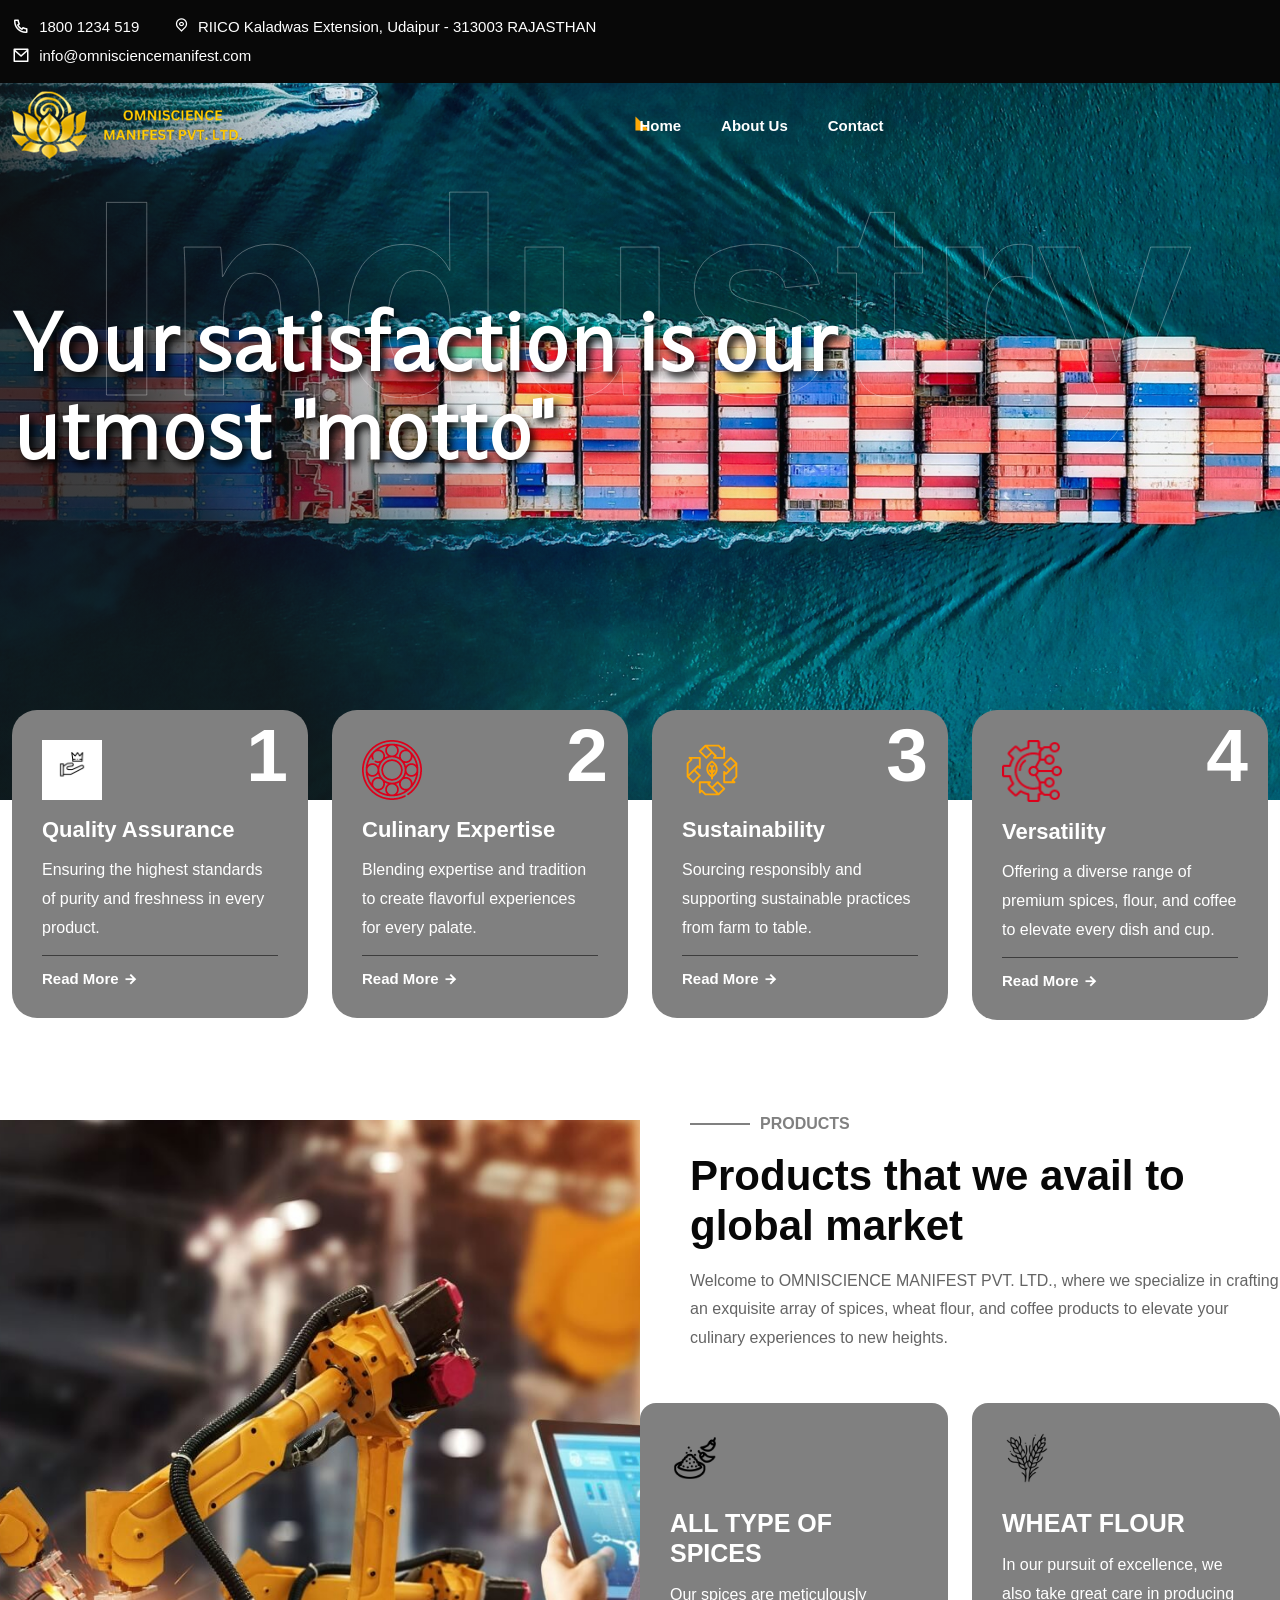
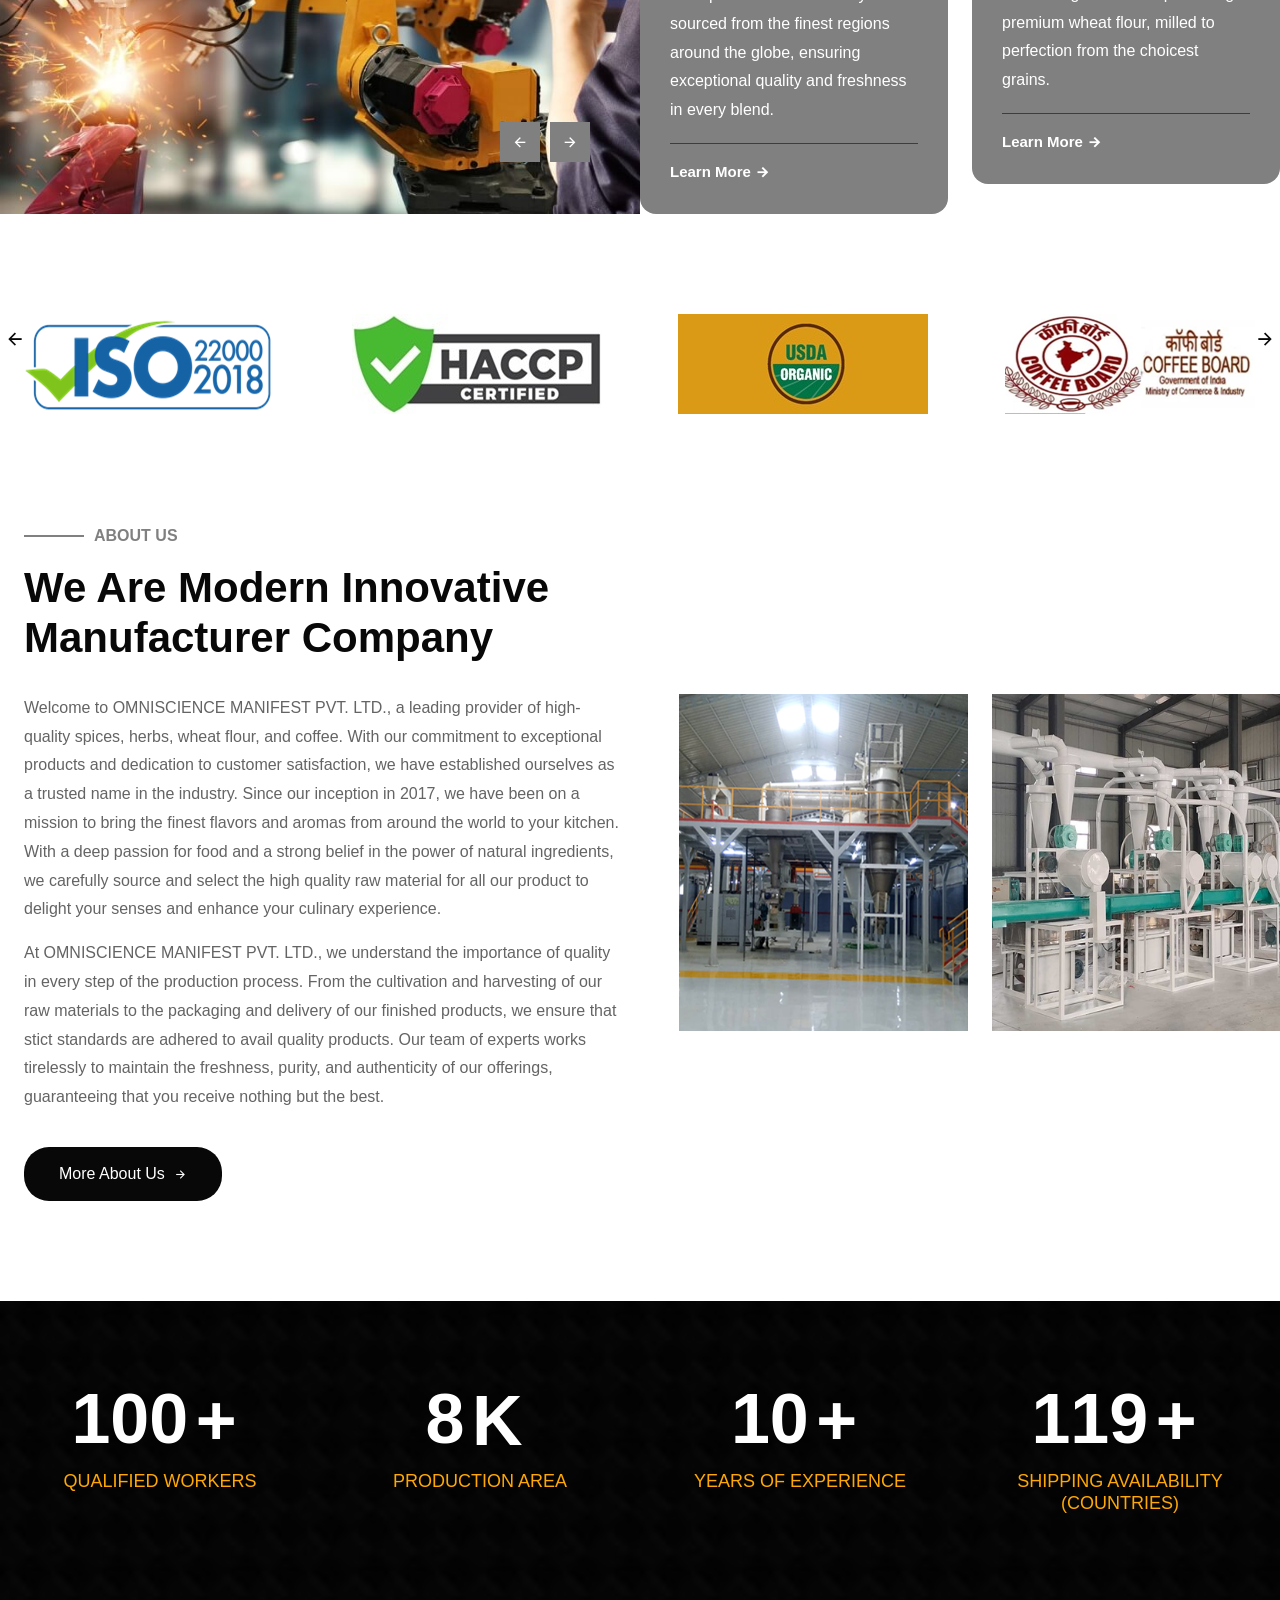
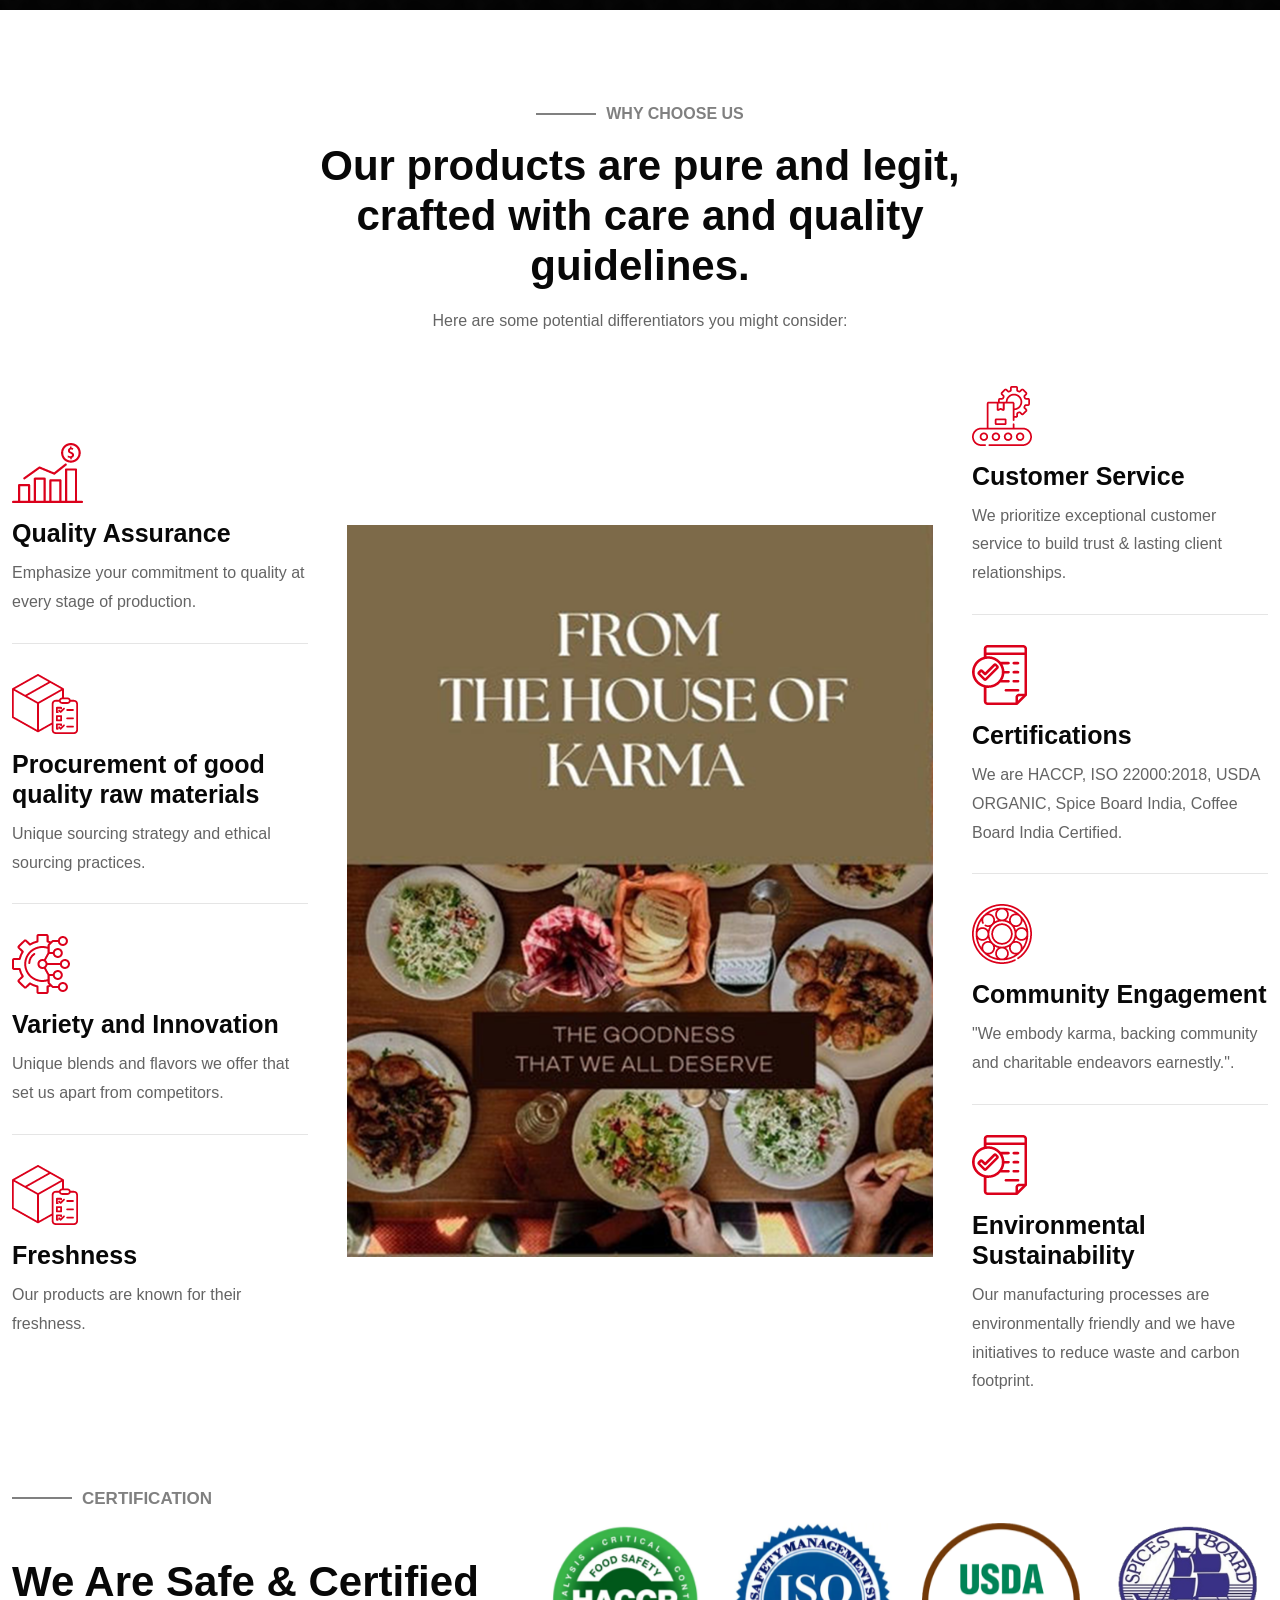
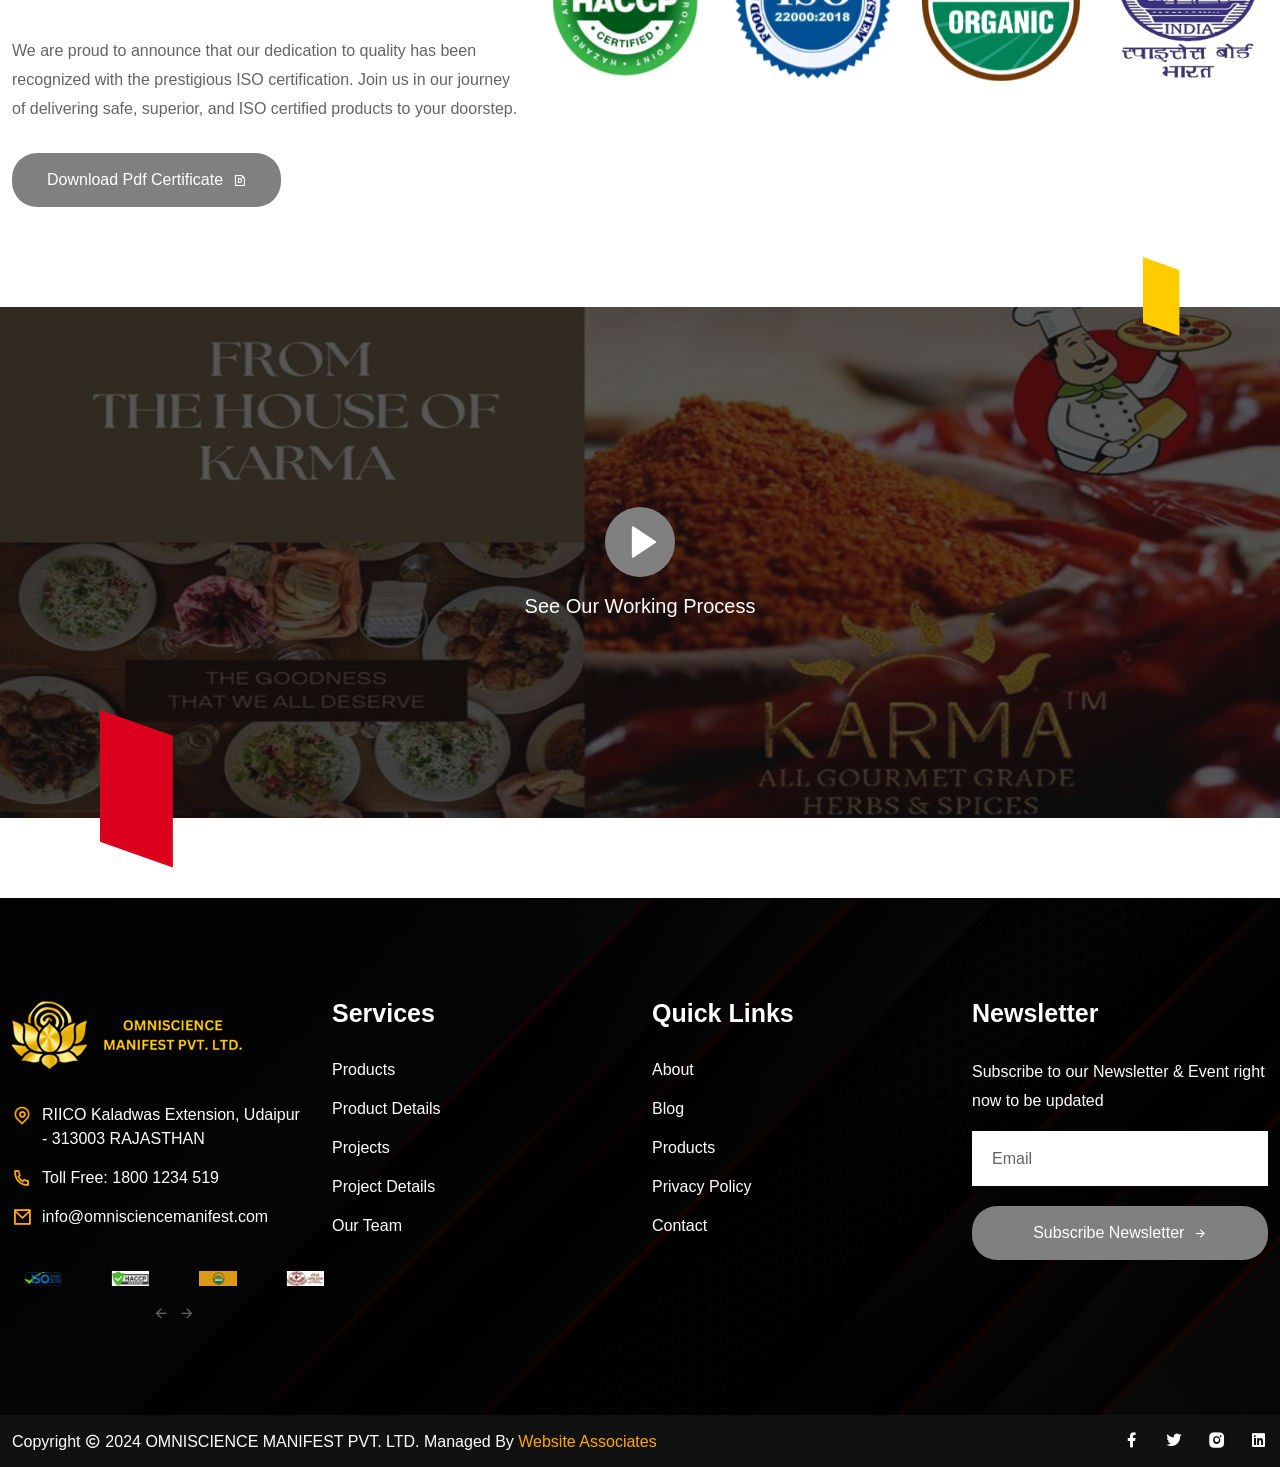
==== index.html @ e071146e "v" ====
<!doctype html>
<html lang="zxx">
    <head>
		<!-- Required meta tags -->
		<meta charset="utf-8">
		<meta name="viewport" content="width=device-width, initial-scale=1, shrink-to-fit=no">

		<!-- Bootstrap Min CSS --> 
		<link rel="stylesheet" href="assets/css/bootstrap.min.css">
		<!-- Owl Theme Default Min CSS --> 
		<link rel="stylesheet" href="assets/css/owl.theme.default.min.css">
		<!-- Owl Carousel Min CSS --> 
		<link rel="stylesheet" href="assets/css/owl.carousel.min.css">
		<!-- Remixicon CSS --> 
		<link rel="stylesheet" href="assets/css/remixicon.css">
		<!-- Flaticon CSS --> 
		<link rel="stylesheet" href="assets/css/flaticon.css">
		<!-- Meanmenu Min CSS -->
		<link rel="stylesheet" href="assets/css/meanmenu.min.css">
		<!-- Animate Min CSS --> 
		<link rel="stylesheet" href="assets/css/animate.min.css">
		<!-- Magnific Popup Min CSS --> 
		<link rel="stylesheet" href="assets/css/magnific-popup.min.css">
		<!-- Odometer Min CSS-->
		<link rel="stylesheet" href="assets/css/odometer.min.css">
		<!-- Navbar CSS-->
		<link rel="stylesheet" href="assets/css/navbar.css">
		<!-- Style CSS -->
		<link rel="stylesheet" href="assets/css/style.css">
		<!-- Responsive CSS -->
		<link rel="stylesheet" href="assets/css/responsive.css">
		
		<!-- Favicon -->
		<link rel="icon" type="image/png" href="assets/images/favicon.png">
		<!-- Title -->
		<title>OMNISCIENCE MANIFEST PVT. LTD.</title>
    </head>

    <body>
		<!-- Start Preloader Area -->
		<div class="preloader">
			<div class="lds-ripple">
				<div class="pl-flip-1 pl-flip-2"></div>
			</div>
		</div>
		<!-- End Preloader Area -->

		<!-- Start Header Area -->
		<header class="header-area header-style-three">
			<!-- Start Top Header Area -->
			<div class="top-header-area">
				<div class="container-fluid">
					<div class="row">
						<div class="col-lg-8">
							<ul>
								<li>
									<a href="tel:1800 1234 519">
										<i class="ri-phone-line"></i>
										1800 1234 519
									</a>
								</li>
								<li>
									<i class="ri-map-pin-line"></i>
									RIICO Kaladwas Extension, Udaipur - 313003 RAJASTHAN
								</li>
								<li>
									<a href="mailto:info@omnisciencemanifest.com">
										<i class="ri-mail-line"></i>
										info@omnisciencemanifest.com
									</a>
								</li>
								
							</ul>
						</div>

						
					</div>
				</div>
			</div>
			<!-- Start Top Header Area -->

			<!-- Start Navbar Area -->
			<div class="navbar-area navbar-area-style-three">
				<div class="mobile-responsive-nav">
					<div class="container">
						<div class="mobile-responsive-menu">
							<div class="logo">
								<a href="index.html">
									<img src="assets/images/logo.png" alt="logo">
								</a>
							</div>
						</div>
					</div>
				</div>

				<div class="desktop-nav">
					<div class="container-fluid">
						<nav class="navbar navbar-expand-md navbar-light">
							<a class="navbar-brand" href="index.html">
								<img src="assets/images/logo.png" alt="logo">
							</a>

							<div class="collapse navbar-collapse mean-menu" id="navbarSupportedContent">
								<ul class="navbar-nav m-auto">
									<li class="nav-item">
										<a href="#" class="nav-link active"> Home </a>
									</li>

									<li class="nav-item">
										<a href="#" class="nav-link">About Us</a>
									</li>									
									
									<li class="nav-item">
										<a href="#" class="nav-link">Contact</a>
									</li>
								</ul>

							</div>
						</nav>
					</div>
				</div>

				<div class="others-option-for-responsive">
					<div class="container">
						<div class="dot-menu">
							<div class="inner">
								<div class="circle circle-one"></div>
								<div class="circle circle-two"></div>
								<div class="circle circle-three"></div>
							</div>
						</div>
						
						
					</div>
				</div>
			</div>
			<!-- End navbar Area -->
		</header>
		<!-- End Header Area -->

		<!-- Start Banner Area -->
		<section class="banner-area">
			<div class="d-table">
				<div class="d-table-cell">
					<div class="container">
						<div class="banner-slider-content">
							<h1>Your satisfaction is our utmost <strong>"motto"</strong>   </h1>
							<!-- <h1>YOUR SATISFACTION IS OUR UTMOST MOTO. </h1> -->

							
						</div>
					</div>
				</div>
			</div>

			<h1 class="border-text">Industry</h1>
		</section>
		<!-- End Banner Area -->

		<!-- End Fetcher Services Area -->
		<section class="fetcher-services-area">
			<div class="container">
				<div class="row">
					<div class="col-lg-3 col-sm-6">
						<div class="single-fetcher-services">
							<img src="assets/images/icon/Untitled design.png" width="60px" alt="Image">

							<h3>
								<a href="#">
									Quality Assurance
								</a>
							</h3>

							<p>Ensuring the highest standards of purity and freshness in every product.</p>

							<a href="#" class="read-more">
								Read More
								<i class="ri-arrow-right-line"></i>
							</a>

							<span>1</span>
						</div>
					</div>

					<div class="col-lg-3 col-sm-6">
						<div class="single-fetcher-services">
							<img src="assets/images/icon/icon-10.png" alt="Image">

							<h3>
								<a href="#">
									Culinary Expertise
								</a>
							</h3>

							<p>Blending expertise and tradition to create flavorful experiences for every palate.
							</p>

							<a href="#" class="read-more">
								Read More
								<i class="ri-arrow-right-line"></i>
							</a>

							<span>2</span>
						</div>
					</div>

					<div class="col-lg-3 col-sm-6">
						<div class="single-fetcher-services">
							<img src="assets/images/icon/sustainability.svg" width="60px"
							alt="Image">

							<h3>
								<a href="#">
									Sustainability 
								</a>
							</h3>

							<p>Sourcing responsibly and supporting sustainable practices from farm to table.
							</p>

							<a href="#" class="read-more">
								Read More
								<i class="ri-arrow-right-line"></i>
							</a>

							<span>3</span>
						</div>
					</div>

					<div class="col-lg-3 col-sm-6">
						<div class="single-fetcher-services">
							<img src="assets/images/icon/icon-7.png" width="60px" alt="Image">

							<h3>
								<a href="#">
									Versatility
								</a>
							</h3>

							<p>Offering a diverse range of premium spices, flour, and coffee to elevate every dish and cup.</p>

							<a href="#" class="read-more">
								Read More
								<i class="ri-arrow-right-line"></i>
							</a>

							<span>4</span>
						</div>
					</div>
				</div>
			</div>
		</section>
		<!-- End Fetcher Services Area -->

		<!-- Start Services Area -->
		<section class="services-area style-two pt-70">
			<div class="container-fluid p-0">
				<div class="row justify-content-end">
					<div class="col-lg-6 pr-0">
						<div class="services-bg"></div>
					</div>

					<div class="col-lg-6 pl-0">
						<div class="section-title white-title">
							<span class="top-title">PRODUCTS</span>
							<h2>Products that we avail to global market</h2>
							<p>Welcome to OMNISCIENCE MANIFEST PVT. LTD., where we specialize in crafting an exquisite array of spices, wheat flour, and coffee products to elevate your culinary experiences to new heights.</p>
						</div>
		
						<div class="services-slider-two owl-carousel owl-theme">
							<div class="single-services-card style-two">
								<h3>
									<img src="assets/images/icon/v3.png" alt="Image">
									<a href="#">ALL TYPE OF SPICES</a>
								</h3>
							
								<p>Our spices are meticulously sourced from the finest regions around the globe, ensuring exceptional quality and freshness in every blend. 
								</p>
		
								<a href="#" class="read-more">
									Learn More
									<i class="ri-arrow-right-line"></i>
								</a>
							</div>
		
							<div class="single-services-card style-two">
								<h3>
									<img src="assets/images/icon/v2.png"    alt="Image">
									<a href="#">WHEAT FLOUR</a>
								</h3>
								<p>In our pursuit of excellence, we also take great care in producing premium wheat flour, milled to perfection from the choicest grains.</p>
		
								<a href="#" class="read-more">
									Learn More
									<i class="ri-arrow-right-line"></i>
								</a>
							</div>
		
							<div class="single-services-card style-two">
								<h3>
									<img src="assets/images/icon/v1.png" alt="Image">
									<a href="">COFFEE</a>
								</h3>

								<p>We're passionate about delivering a truly exceptional brew. Our beans are sourced from sustainable farms and meticulously roasted to unlock their full potential
								</p>
		
								<a href="" class="read-more">
									Learn More
									<i class="ri-arrow-right-line"></i>
								</a>
							</div>
						</div>
					</div>
				</div>
			</div>
		</section>
		<!-- End Services Area -->

		<!-- Start Partner Area -->
		<div class="partner-area pt-100">
			<div class="container">
				<div class="row">
					<div class="partner-slider owl-carousel owl-theme">
						<div class="partner-item">
							<img src="assets/images/partner/partner-1.png" alt="Image">
							<!-- <img src="assets/images/partner/partner-color-1.png" class="partner-color" alt=""> -->
						</div>
						<div class="partner-item">
							<img src="assets/images/partner/partner-2.png" alt="Image">
							<!-- <img src="assets/images/partner/partner-color-2.png" class="partner-color" alt=""> -->
						</div>
						<div class="partner-item">
							<img src="assets/images/partner/partner-3.png" alt="Image">
							<!-- <img src="assets/images/partner/partner-color-3.png" class="partner-color" alt=""> -->
						</div>
						<div class="partner-item">
							<img src="assets/images/partner/partner-4.png" alt="Image">
							<!-- <img src="assets/images/partner/partner-color-4.png" class="partner-color" alt=""> -->
						</div>
						<div class="partner-item">
							<img src="assets/images/partner/partner-5.png" alt="Image">
							<!-- <img src="assets/images/partner/partner-color-2.png" class="partner-color" alt=""> -->
						</div>
					</div>
				</div>
			</div>
		</div>
		<!-- End Partner Area -->

		<!-- Start About Area -->
		<section class="about-area about-area-style-two pt-100 pb-100">
			<div class="container-fluid p-0">
				<div class="row align-items-center">
					<div class="col-lg-6">
						<div class="about-content pr-15">
							<span class="top-title">ABOUT US</span>
							<h2>We Are Modern Innovative Manufacturer Company</h2>

							<p>Welcome to OMNISCIENCE MANIFEST PVT. LTD., a leading provider of high-quality spices, herbs, wheat flour, and coffee. With our commitment to exceptional products and dedication to customer satisfaction, we have established ourselves as a trusted name in the industry. Since our inception in 2017, we have been on a mission to bring the finest flavors and aromas from around the world to your kitchen. With a deep passion for food and a strong belief in the power of natural ingredients, we carefully source and select the high quality raw material for all our product to delight your senses and enhance your culinary experience. </p>
							<p>At OMNISCIENCE MANIFEST PVT. LTD., we understand the importance of quality in every step of the production process. From the cultivation and harvesting of our raw materials to the packaging and delivery of our finished products, we ensure that stict standards are adhered to avail quality products. Our team of experts works tirelessly to maintain the freshness, purity, and authenticity of our offerings, guaranteeing that you receive nothing but the best.
							</p>

							<a href="#" class="default-btn black-btn">
								More About Us
								<i class="ri-arrow-right-line"></i>
							</a>
						</div>
					</div>

					<div class="col-lg-6">
						<div class="about-img mb-0 pl-15">
							<div class="row">
								<div class="col-lg-6 col-sm-6">
									<div class="about-img-2">
										<img src="assets/images/about-img-2.jpg" alt="Image">
									</div>
								</div>

								<div class="col-lg-6 col-sm-6">
									<div class="about-img-3">
										<img src="assets/images/p1.1.jpg" alt="Image">
									</div>
								</div>
							</div>
						</div>
					</div>
				</div>
			</div>
		</section>
		<!-- End About Area -->

		<!-- Start Counter Area -->
		<section class="counter-area pt-100 pb-70">
			<div class="container">
				<div class="row">
					<div class="col-lg-3 col-sm-6">
						<div class="single-counter">
							<div class="count-title">
								<i class="flaticon-address"></i>
								<h2>
									<span class="odometer" data-count="100">00</span> 
									<span class="target">+</span>
								</h2>
								<h4>QUALIFIED WORKERS</h4>
							</div>
						</div>
					</div>

					<div class="col-lg-3 col-sm-6">
						<div class="single-counter">
							<div class="count-title">
								<i class="flaticon-consulting"></i>
								<h2>
									<span class="odometer" data-count="8">00</span> 
									<span class="target">K</span>
								</h2>
								<h4>PRODUCTION AREA</h4>
							</div>
						</div>
					</div>

					<div class="col-lg-3 col-sm-6">
						<div class="single-counter">
							<div class="count-title">
								<i class="flaticon-project"></i>
								<h2>
									<span class="odometer" data-count="10">00</span> 
									<span class="target">+</span>
								</h2>
								<h4>YEARS OF EXPERIENCE</h4>
							</div>
						</div>
					</div>

					<div class="col-lg-3 col-sm-6">
						<div class="single-counter">
							<div class="count-title">
								<i class="flaticon-quality"></i>
								<h2>
									<span class="odometer" data-count="119">00</span> 
									<span class="target">+</span>
								</h2>
								<h4>SHIPPING AVAILABILITY (COUNTRIES)</h4>
							</div>
						</div>
					</div>
				</div>
			</div>
		</section>
		<!-- End Counter Area -->
		
		<!-- Start Why Choose Area -->
		<section class="why-choose-area pt-100">
			<div class="container">
				<div class="section-title">
					<span class="top-title">WHY CHOOSE US</span>
					<h2>Our products are pure and legit, crafted with care and quality guidelines.</h2>
					<p>Here are some potential differentiators you might consider: </p>
				</div>
				<div class="row align-items-center">
					<div class="col-lg-3">
						<div class="single-choose-us">
							<img src="assets/images/icon/icon-5.png" alt="Image">
							<h3>Quality Assurance</h3>
							<p>Emphasize your commitment to quality at every stage of production.</p>
						</div>

						<div class="single-choose-us">
							<img src="assets/images/icon/icon-6.png" alt="Image">
							<h3>Procurement of good quality raw materials</h3>
							<p>Unique sourcing strategy and ethical sourcing practices.</p>
						</div>

						<div class="single-choose-us">
							<img src="assets/images/icon/icon-7.png" alt="Image">
							<h3>Variety and Innovation</h3>
							<p>Unique blends and flavors we offer that set us apart from competitors. </p>
						</div>

						<div class="single-choose-us">
							<img src="assets/images/icon/icon-6.png" alt="Image">
							<h3>Freshness</h3>
							<p>Our products are known for their freshness.</p>
						</div>
					</div>

					<div class="col-lg-6">
						<div class="choose-img pr-15 pl-15">
							<img src="assets/images/choose-us-img.png" alt="Image">
						</div>
					</div>

					<div class="col-lg-3">
						<div class="single-choose-us">
							<img src="assets/images/icon/icon-8.png" alt="Image">
							<h3>Customer Service</h3>
							<p>We prioritize exceptional customer service to build trust & lasting client relationships.</p>
						</div>

						<div class="single-choose-us">
							<img src="assets/images/icon/icon-9.png" alt="Image">
							<h3>Certifications</h3>
							<p>We are HACCP, ISO 22000:2018, USDA ORGANIC, Spice Board India, Coffee Board India Certified.</p>
						</div>

						<div class="single-choose-us">
							<img src="assets/images/icon/icon-10.png" alt="Image">
							<h3>Community Engagement</h3>
							<p>"We embody karma, backing community and charitable endeavors earnestly.".</p>
						</div>
						
						<div class="single-choose-us">
							<img src="assets/images/icon/icon-9.png" alt="Image">
							<h3>Environmental Sustainability</h3>
							<p>Our manufacturing processes are environmentally friendly and we have initiatives to reduce waste and carbon footprint.</p>
						</div>
					</div>
				</div>
			</div>
		</section>
		<!-- End Why Choose Area -->

		<!-- Start Latest Project Slider Area -->
		
		<!-- End Latest Project Slider Area -->

		<!-- Start Certified Area -->
		<section class="certified-area pb-100">
			<div class="container">
				<div class="row align-items-center">
					<div class="col-lg-5">
						<div class="certified-content">
							<span class="top-title">CERTIFICATION</span>
							<h2>We Are Safe & Certified</h2>
							<p>We are proud to announce that our dedication to quality has been recognized with the prestigious ISO certification. Join us in our journey of delivering safe, superior, and ISO certified products to your doorstep. </p>

							<button class="default-btn">
								Download Pdf Certificate
								<i class="ri-file-pdf-line"></i>
							</button>
						</div>
					</div>
					<div class="col-lg-7">
						<div class="certified-slider owl-carousel owl-theme">
							<div class="certified-item">
								<img src="assets/images/certified/certified-1.png" alt="Image">
							</div>
							<div class="certified-item">
								<img src="assets/images/certified/certified-2.png" alt="Image">
							</div>
							<div class="certified-item">
								<img src="assets/images/certified/certified-3.png" alt="Image">
							</div>
							<div class="certified-item">
								<img src="assets/images/certified/certified-4.png" alt="Image">
							</div>
							<div class="certified-item">
								<img src="assets/images/certified/certified-5.png" alt="Image">
							</div>
						</div>
					</div>
				</div>
			</div>
		</section>
		<!-- End Certified Area -->

		<!-- Start Video Area -->
		<section class="video-area-two">
			<div class="video-bg">
				<div class="container">
					<div class="video-play">
						<a href="./assets/Omniscience_video.mp4" class="popup-youtube">
							<i class="ri-play-fill"></i>
						</a>
						<h3>See Our Working Process</h3>
					</div>

					<div class="video-shape-1">
						<img src="assets/images/video-shape-1.png" alt="Image">
					</div>
					<div class="video-shape-2">
						<img src="assets/images/video-shape-2.png" alt="Image">
					</div>
				</div>
			</div>
		</section>
		<!-- End Video Area -->

		<!-- Start testimonial Area -->
		

		<!-- End Latest News Area -->

		<!-- Start Footer Area -->
		<div class="footer-area pt-100 pb-70">
			<div class="container">
				<div class="row justify-content-center">
					<div class="col-lg-3 col-sm-6">
						<div class="single-footer-widget">
							<a href="index.html">
								<img src="assets/images/logo.png" alt="Image">
							</a>

							<ul class="address-link">
								<li>
									<i class="ri-map-pin-line"></i>
									RIICO Kaladwas Extension, Udaipur - 313003 RAJASTHAN
								</li>
								<li>
									<i class="ri-phone-line"></i>
									<a href="tel:+91 - 18001234519">Toll Free: 1800 1234 519</a>
								</li>
								<li>
									<i class="ri-mail-line"></i>
									<a href="mailto:info@omnisciencemanifest.com">info@omnisciencemanifest.com</a>
								</li>

							</ul>
						</div>


						<div class="c">
						<div class="con">
							<div class="row">
								<div class="partner-slider owl-carousel owl-theme">
									<div class="partner-item">
										<img src="assets/images/partner/partner-1.png" alt="Image">
										<!-- <img src="assets/images/partner/partner-color-1.png" class="partner-color" alt=""> -->
									</div>
									<div class="partner-item">
										<img src="assets/images/partner/partner-2.png" alt="Image">
										<!-- <img src="assets/images/partner/partner-color-2.png" class="partner-color" alt=""> -->
									</div>
									<div class="partner-item">
										<img src="assets/images/partner/partner-3.png" alt="Image">
										<!-- <img src="assets/images/partner/partner-color-3.png" class="partner-color" alt=""> -->
									</div>
									<div class="partner-item">
										<img src="assets/images/partner/partner-4.png" alt="Image">
										<!-- <img src="assets/images/partner/partner-color-4.png" class="partner-color" alt=""> -->
									</div>
									<div class="partner-item">
										<img src="assets/images/partner/partner-5.png" alt="Image">
										<!-- <img src="assets/images/partner/partner-color-2.png" class="partner-color" alt=""> -->
									</div>
								</div>
							</div>
						</div>
					</div>
	
					</div>

					<div class="col-lg-3 col-sm-6">
						<div class="single-footer-widget">
							<h3>Services</h3>

							<ul class="import-link">
								<li>
									<a href="#">
										Products
									</a>
								</li>
								<li>
									<a href="#">
										Product Details
									</a>
								</li>
								<li>
									<a href="#">
										Projects
									</a>
								</li>
								<li>
									<a href="#">
										Project Details
									</a>
								</li>
								<li>
									<a href="#">
										Our Team
									</a>
								</li>
							</ul>
						</div>
					</div>

					<div class="col-lg-3 col-sm-6">
						<div class="single-footer-widget">
							<h3>Quick Links</h3>

							<ul class="import-link">
								<li>
									<a href="#">
										About
									</a>
								</li>
								<li>
									<a href="#">
										Blog
									</a>
								</li>
								<li>
									<a href="#">
										Products
									</a>
								</li>
								<li>
									<a href="#">
										Privacy Policy
									</a>
								</li>
								<li>
									<a href="#">
										Contact
									</a>
								</li>
							</ul>
					

						</div>
					</div>

					<div class="col-lg-3 col-sm-6">
						<div class="single-footer-widget">
							<h3>Newsletter</h3>
							<p>Subscribe to our Newsletter & Event right now to be updated</p>

							<form class="newsletter-form" data-toggle="validator">
								<input type="email" class="form-control" placeholder="Email" name="EMAIL" required autocomplete="off">
								<button class="default-btn" type="submit">
									Subscribe Newsletter
									<i class="ri-arrow-right-line"></i>
								</button>

								<div id="validator-newsletter" class="form-result"></div>
								
							</form>
						</div>
					</div>
					

				</div>
			</div>
		</div>
		<!-- End Footer Area -->

		<!-- Start Copy Right Area -->
		<div class="copy-right-area">
			<div class="container">
				<div class="row align-items-center">
					<div class="col-lg-8">
						<p class="copyright">
							Copyright <i class="ri-copyright-line"></i> 2024 OMNISCIENCE MANIFEST PVT. LTD. Managed By 
							<a href="#" target="_blank">Website Associates</a>
						</p>
					</div>

					<div class="col-lg-4">
						<ul class="copy-right-icon">
							<li>
								<a href="#" target="_blank">
									<i class="ri-facebook-fill"></i>
								</a>
							</li>
							<li>
								<a href="#" target="_blank">
									<i class="ri-twitter-fill"></i>
								</a>
							</li>
							<li>
								<a href="#" target="_blank">
									<i class="ri-instagram-fill"></i>
								</a>
							</li>
							<li>
								<a href="#" target="_blank">
									<i class="ri-linkedin-box-fill"></i>
								</a>
							</li>
						</ul>
					</div>
				</div>
			</div>
		</div>
		<!-- End Copy Right Area -->
		
		<!-- Start Go Top Area -->
		<div class="go-top">
			<i class="ri-arrow-up-s-fill"></i>
			<i class="ri-arrow-up-s-fill"></i>
		</div>
		<!-- End Go Top Area -->

        <!-- Jquery Min JS -->
        <script src="assets/js/jquery.min.js"></script> 
        <!-- Bootstrap Bundle Min JS -->
        <script src="assets/js/bootstrap.bundle.min.js"></script>
        <!-- Meanmenu Min JS -->
		<script src="assets/js/meanmenu.min.js"></script>
		<!-- Owl Carousel Min JS -->
		<script src="assets/js/owl.carousel.min.js"></script>
		<!-- Wow Min JS -->
        <script src="assets/js/wow.min.js"></script>
		<!-- Magnific Popup Min JS -->
        <script src="assets/js/magnific-popup.min.js"></script>
		<!-- Appear Min JS --> 
        <script src="assets/js/appear.min.js"></script>
		<!-- Odometer Min JS --> 
		<script src="assets/js/odometer.min.js"></script>
		<!-- Form Validator Min JS -->
		<script src="assets/js/form-validator.min.js"></script>
		<!-- Contact JS -->
		<script src="assets/js/contact-form-script.js"></script>
		<!-- Ajaxchimp Min JS -->
		<script src="assets/js/ajaxchimp.min.js"></script>
        <!-- Custom JS -->
		<script src="assets/js/custom.js"></script>
    </body>
</html>
---- assets/css/flaticon.css ----
@font-face {
    font-family: "flaticon";
    src: url("../../assets/fonts/flaticon.ttf?d50691f911d562e5e4cba1227f052cbf") format("truetype"),
url("../../assets/fonts/flaticon.woff?d50691f911d562e5e4cba1227f052cbf") format("woff"),
url("../../assets/fonts/flaticon.woff2?d50691f911d562e5e4cba1227f052cbf") format("woff2"),
url("../../assets/fonts/flaticon.eot?d50691f911d562e5e4cba1227f052cbf#iefix") format("embedded-opentype"),
url("../../assets/fonts/flaticon.svg?d50691f911d562e5e4cba1227f052cbf#flaticon") format("svg");
}

i[class^="flaticon-"]:before, i[class*=" flaticon-"]:before {
    font-family: flaticon !important;
    font-style: normal;
    font-weight: normal !important;
    font-variant: normal;
    text-transform: none;
    line-height: 1;
    -webkit-font-smoothing: antialiased;
    -moz-osx-font-smoothing: grayscale;
}

.flaticon-maintenance:before {
    content: "\f101";
}
.flaticon-hand-saw:before {
    content: "\f102";
}
.flaticon-varnish:before {
    content: "\f103";
}
.flaticon-electrician:before {
    content: "\f104";
}
.flaticon-plumber:before {
    content: "\f105";
}
.flaticon-straight-quotes:before {
    content: "\f106";
}
.flaticon-fast-time:before {
    content: "\f107";
}
.flaticon-reliability:before {
    content: "\f108";
}
.flaticon-loyalty:before {
    content: "\f109";
}
.flaticon-transparency:before {
    content: "\f10a";
}
---- assets/css/navbar.css ----
/*
Header Area Style
======================================================*/
.header-area {
  position: fixed;
  top: 0;
  left: 0;
  right: 0;
  width: 100%;
  z-index: 999;
}

.header-area.header-style-two {
  position: initial;
}

.header-area.header-style-two .top-header-area {
  background-color: var(--heading-color) ;
  /* background-color: red; */
}

.header-area.header-style-two .top-header-area ul {
  float: initial;
}

.header-area.header-style-two .top-header-area ul.float-right {
  float: right;
}

.header-area.header-style-three .top-header-area {
  background-color: var(--heading-color);
}

.header-area.header-style-three .top-header-area ul {
  float: initial;
}

.header-area.header-style-three .top-header-area ul.float-right {
  float: right;
}

.header-area .navbar-shape {
  position: absolute;
  top: 0;
  left: 0;
  max-width: 270px;
  z-index: 2;
}

.header-area .navbar-shape-2 {
  position: absolute;
  top: 0;
  left: 0;
  max-width: 310px;
  z-index: -2;
}

.top-header-area {
  background-color: transparent;
  padding-top: 10px;
  padding-bottom: 15px;
}

.top-header-area .container-fluid {
  max-width: 1720px;
  margin: auto;
}

.top-header-area ul {
  padding: 0;
  margin: 0;
  list-style-type: none;
  float: right;
}

.top-header-area ul li {
  display: inline-block;
  color: var(--white-color);
  font-size: 15px;
  -webkit-transition: var(--transition);
  transition: var(--transition);
  margin-right: 30px;
}

.top-header-area ul li i {
  margin-right: 5px;
}

.top-header-area ul li:last-child {
  margin-right: 0;
}

.top-header-area ul li a {
  color: var(--white-color);
}

.top-header-area ul li a i {
  color: var(--white-color);
  position: relative;
  top: 3px;
  font-size: 18px;
  margin-right: 5px;
  -webkit-transition: var(--transition);
  transition: var(--transition);
}

.top-header-area ul li:hover {
  color: var(--optional-color);
}

.top-header-area ul li:hover a {
  color: var(--optional-color);
}

.top-header-area ul li:hover a i {
  color: var(--optional-color);
}

.top-header-area ul li .navbar-option-language button {
  background-color: transparent;
  padding: 0;
  display: -webkit-box;
  display: -ms-flexbox;
  display: flex;
  -webkit-box-align: center;
      -ms-flex-align: center;
          align-items: center;
  font-size: 15px;
  font-weight: 500;
  color: var(--white-color);
}

.top-header-area ul li .navbar-option-language button img {
  -webkit-box-flex: 0;
      -ms-flex: 0 0 35px;
          flex: 0 0 35px;
  max-width: 35px;
  border-radius: 50%;
  border: 3px solid var(--white-color);
  -webkit-box-shadow: var(--box-shadow);
          box-shadow: var(--box-shadow);
  margin-right: 10px;
}

.top-header-area ul li .navbar-option-language button i {
  font-size: 14px;
  margin-right: 10px;
  line-height: 1;
  color: var(--white-color);
}

.top-header-area ul li .navbar-option-language .dropdown-toggle:after {
  content: "\ea4e";
  font-family: 'remixicon' !important;
  font-size: 20px;
  margin-left: 5px;
  border: 0;
}

.top-header-area ul li .navbar-option-language .dropdown-menu {
  margin: 0;
  -webkit-transform: translateY(30px);
          transform: translateY(30px);
  display: block !important;
  opacity: 0;
  visibility: hidden;
  pointer-events: none;
  -webkit-transition: var(--transition);
  transition: var(--transition);
  right: 0;
  left: auto;
  border-radius: 0;
  padding: 8px 0;
  border: none;
  -webkit-box-shadow: var(--box-shadow);
          box-shadow: var(--box-shadow);
  background-color: var(--white-color);
}

.top-header-area ul li .navbar-option-language .dropdown-menu .dropdown-item {
  padding: 8px 16px;
  display: -webkit-box;
  display: -ms-flexbox;
  display: flex;
  -webkit-box-align: center;
      -ms-flex-align: center;
          align-items: center;
  -webkit-transition: var(--transition);
  transition: var(--transition);
  font-size: 14px;
  color: var(--heading-color);
}

.top-header-area ul li .navbar-option-language .dropdown-menu .dropdown-item img {
  max-width: 25px;
  width: 25px;
  margin-right: 10px;
}

.top-header-area ul li .navbar-option-language .dropdown-menu .dropdown-item:hover {
  color: var(--main-color);
  background-color: transparent;
}

.top-header-area ul li .navbar-option-language .dropdown-menu .dropdown-item:focus {
  color: var(--main-color);
  background-color: transparent;
}

.top-header-area ul li .navbar-option-language .dropdown-menu.show {
  -webkit-transform: translateY(26px);
          transform: translateY(26px);
  opacity: 1;
  visibility: visible;
  pointer-events: all;
}

/*
Navbar Area Style
======================================================*/
.navbar-area .navbar-brand {
  margin-right: 0;
  z-index: 3;
  /* padding: 15px 0; */
}

.navbar-area.is-sticky {
  top: 0;
  left: 0;
  width: 100%;
 
  z-index: 999;
  position: fixed !important;
  /* background-color: #111 !important; */
  background-color: #111!important;
  -webkit-animation: 500ms ease-in-out 0s normal none 1 running fadeInDown;
          animation: 500ms ease-in-out 0s normal none 1 running fadeInDown;
}

.navbar-area.is-sticky .navbar-shape {
  max-width: 215px;
  display: none;
}

.navbar-area.is-sticky .navbar-shape-2 {
  max-width: 235px;
  display: none;
}

.navbar-area .container-fluid {
  max-width: 1720px;
  margin: auto;
}

.navbar-area.navbar-area-style-two .desktop-nav {
  background-color: var(--main-color);
}

.navbar-area.navbar-area-style-two .desktop-nav::before {
  display: none;
}

.navbar-area.navbar-area-style-two .desktop-nav .navbar .navbar-nav .nav-item a::before {
  border-top: 10px solid var(--optional-color) !important;
  top: 5px;
  left: -21px;
  z-index: 1;
}

.navbar-area.navbar-area-style-two .desktop-nav .navbar .others-options ul li a .count {
  background-color: var(--heading-color);
  /* background-color: red; */
}

.navbar-area.navbar-area-style-three .desktop-nav {
  background-color: transparent;
}

.navbar-area.navbar-area-style-three .desktop-nav .navbar::before {
  display: none;
}

.navbar-area.navbar-area-style-three .desktop-nav .navbar .navbar-nav .nav-item a::before {
  border-top: 10px solid var(--optional-color);
  border-right: 10px solid transparent;
  border-bottom: 0;
  border-left: 10px solid transparent;
}

.navbar-area.navbar-area-style-three .desktop-nav .navbar .navbar-nav .nav-item .dropdown-menu li a:hover, .navbar-area.navbar-area-style-three .desktop-nav .navbar .navbar-nav .nav-item .dropdown-menu li a:focus, .navbar-area.navbar-area-style-three .desktop-nav .navbar .navbar-nav .nav-item .dropdown-menu li a.active {
  color: var(--optional-color);
}

.desktop-nav {
  padding-top: 0;
  padding-bottom: 0;
}

.desktop-nav .navbar {
  -webkit-transition: var(--transition);
  transition: var(--transition);
  position: relative;
  padding-right: 0;
  padding-top: 0;
  padding-left: 0;
  padding-bottom: 0;
}

.desktop-nav .navbar::before {
  content: "";
  position: absolute;
  top: 0;
  left: 0;
  width: 100%;
  height: 100%;
  background-color: #111111;
  z-index: -1;
  -webkit-clip-path: polygon(0 0, 100% 0, 95% 100%, 0% 100%);
          clip-path: polygon(0 0, 100% 0, 95% 100%, 0% 100%);
}

.desktop-nav .navbar ul {
  padding-left: 0;
  margin-bottom: 0;
  list-style-type: none;
}

.desktop-nav .navbar .navbar-nav {
  margin-left: auto;
  margin-right: 0;
}

.desktop-nav .navbar .navbar-nav .nav-item {
  position: relative;
  padding-bottom: 35px;
  padding-top: 35px;
  padding-right: 0;
  padding-left: 0;
}

.desktop-nav .navbar .navbar-nav .nav-item a {
  font-weight: 600;
  font-size: 15px;
  color: var(--white-color);
  line-height: 1;
  position: relative;
  padding-left: 0;
  padding-right: 0;
  padding-top: 0;
  padding-bottom: 0;
  margin-left: 20px;
  margin-right: 20px;
}

.desktop-nav .navbar .navbar-nav .nav-item a::before {
  content: "";
  position: absolute;
  top: 4px;
  left: -10px;
  border-top: 10px solid var(--main-color);
  border-right: 10px solid transparent;
  border-bottom: 0;
  border-left: 10px solid transparent;
  -webkit-transform: rotate(45deg);
          transform: rotate(45deg);
  z-index: -1;
  -webkit-transition: var(--transition);
  transition: var(--transition);
  opacity: 0;
}

.desktop-nav .navbar .navbar-nav .nav-item a:hover, .desktop-nav .navbar .navbar-nav .nav-item a:focus, .desktop-nav .navbar .navbar-nav .nav-item a.active {
  color: var(--white-color);
}

.desktop-nav .navbar .navbar-nav .nav-item a:hover:before, .desktop-nav .navbar .navbar-nav .nav-item a:focus:before, .desktop-nav .navbar .navbar-nav .nav-item a.active:before {
  opacity: 1;
}

.desktop-nav .navbar .navbar-nav .nav-item a i {
  font-size: 18px;
  line-height: 0;
  position: relative;
  top: 4px;
}

.desktop-nav .navbar .navbar-nav .nav-item:last-child a {
  margin-right: 0;
}

.desktop-nav .navbar .navbar-nav .nav-item:first-child a {
  margin-left: 0;
}

.desktop-nav .navbar .navbar-nav .nav-item:hover a:before, .desktop-nav .navbar .navbar-nav .nav-item:focus a:before, .desktop-nav .navbar .navbar-nav .nav-item.active a:before {
  opacity: 1;
}

.desktop-nav .navbar .navbar-nav .nav-item .dropdown-menu {
  -webkit-box-shadow: var(--box-shadow);
          box-shadow: var(--box-shadow);
  -webkit-transition: all 0.3s ease-in-out;
  transition: all 0.3s ease-in-out;
  background: var(--white-color);
  position: absolute;
  visibility: hidden;
  border-radius: 0;
  display: block;
  width: 250px;
  border: none;
  z-index: 99;
  opacity: 0;
  top: 83px;
  left: 0;
  padding: 0;
  pointer-events: none;
  -webkit-transform: scaleX(0);
          transform: scaleX(0);
}

.desktop-nav .navbar .navbar-nav .nav-item .dropdown-menu li {
  padding: 0;
}

.desktop-nav .navbar .navbar-nav .nav-item .dropdown-menu li a {
  color: var(--heading-color);
  padding: 15px;
  border-bottom: 1px dashed #eeeeee;
  margin: 0;
  font-size: 14px;
  font-weight: 600;
  line-height: 1;
  display: block;
}

.desktop-nav .navbar .navbar-nav .nav-item .dropdown-menu li a:before {
  display: none;
}

.desktop-nav .navbar .navbar-nav .nav-item .dropdown-menu li a i {
  float: right;
  top: 7px;
}

.desktop-nav .navbar .navbar-nav .nav-item .dropdown-menu li a:hover, .desktop-nav .navbar .navbar-nav .nav-item .dropdown-menu li a:focus, .desktop-nav .navbar .navbar-nav .nav-item .dropdown-menu li a.active {
  color: var(--main-color);
}

.desktop-nav .navbar .navbar-nav .nav-item .dropdown-menu li .dropdown-menu {
  left: 250px;
  top: 0;
  opacity: 0;
  visibility: hidden;
  -webkit-transform: scaleX(0);
          transform: scaleX(0);
}

.desktop-nav .navbar .navbar-nav .nav-item .dropdown-menu li .dropdown-menu li a {
  color: var(--heading-color);
  border-bottom: 1px dashed #eeeeee;
  font-size: 14px;
  line-height: 1;
}

.desktop-nav .navbar .navbar-nav .nav-item .dropdown-menu li .dropdown-menu li a:hover, .desktop-nav .navbar .navbar-nav .nav-item .dropdown-menu li .dropdown-menu li a:focus, .desktop-nav .navbar .navbar-nav .nav-item .dropdown-menu li .dropdown-menu li a.active {
  color: var(--main-color);
}

.desktop-nav .navbar .navbar-nav .nav-item .dropdown-menu li .dropdown-menu li .dropdown-menu {
  left: 250px;
  top: 0;
  opacity: 0;
  visibility: hidden;
}

.desktop-nav .navbar .navbar-nav .nav-item .dropdown-menu li .dropdown-menu li .dropdown-menu li a {
  color: var(--black-color);
}

.desktop-nav .navbar .navbar-nav .nav-item .dropdown-menu li .dropdown-menu li .dropdown-menu li a:hover, .desktop-nav .navbar .navbar-nav .nav-item .dropdown-menu li .dropdown-menu li .dropdown-menu li a:focus, .desktop-nav .navbar .navbar-nav .nav-item .dropdown-menu li .dropdown-menu li .dropdown-menu li a.active {
  color: var(--main-color);
}

.desktop-nav .navbar .navbar-nav .nav-item .dropdown-menu li .dropdown-menu li .dropdown-menu li .dropdown-menu {
  left: -250px;
  top: 0;
  opacity: 0;
  visibility: hidden;
}

.desktop-nav .navbar .navbar-nav .nav-item .dropdown-menu li .dropdown-menu li .dropdown-menu li .dropdown-menu li a {
  color: var(--black-color);
}

.desktop-nav .navbar .navbar-nav .nav-item .dropdown-menu li .dropdown-menu li .dropdown-menu li .dropdown-menu li a:hover, .desktop-nav .navbar .navbar-nav .nav-item .dropdown-menu li .dropdown-menu li .dropdown-menu li .dropdown-menu li a:focus, .desktop-nav .navbar .navbar-nav .nav-item .dropdown-menu li .dropdown-menu li .dropdown-menu li .dropdown-menu li a.active {
  color: var(--main-color);
}

.desktop-nav .navbar .navbar-nav .nav-item .dropdown-menu li .dropdown-menu li .dropdown-menu li .dropdown-menu li .dropdown-menu {
  left: -250px;
  top: 0;
  opacity: 0;
  visibility: hidden;
}

.desktop-nav .navbar .navbar-nav .nav-item .dropdown-menu li .dropdown-menu li .dropdown-menu li .dropdown-menu li .dropdown-menu li a {
  color: var(--black-color);
}

.desktop-nav .navbar .navbar-nav .nav-item .dropdown-menu li .dropdown-menu li .dropdown-menu li .dropdown-menu li .dropdown-menu li a:hover, .desktop-nav .navbar .navbar-nav .nav-item .dropdown-menu li .dropdown-menu li .dropdown-menu li .dropdown-menu li .dropdown-menu li a:focus, .desktop-nav .navbar .navbar-nav .nav-item .dropdown-menu li .dropdown-menu li .dropdown-menu li .dropdown-menu li .dropdown-menu li a.active {
  color: var(--main-color);
}

.desktop-nav .navbar .navbar-nav .nav-item .dropdown-menu li .dropdown-menu li .dropdown-menu li .dropdown-menu li .dropdown-menu li .dropdown-menu {
  left: -250px;
  top: 0;
  opacity: 0;
  visibility: hidden;
}

.desktop-nav .navbar .navbar-nav .nav-item .dropdown-menu li .dropdown-menu li .dropdown-menu li .dropdown-menu li .dropdown-menu li .dropdown-menu li a {
  color: var(--black-color);
}

.desktop-nav .navbar .navbar-nav .nav-item .dropdown-menu li .dropdown-menu li .dropdown-menu li .dropdown-menu li .dropdown-menu li .dropdown-menu li a:hover, .desktop-nav .navbar .navbar-nav .nav-item .dropdown-menu li .dropdown-menu li .dropdown-menu li .dropdown-menu li .dropdown-menu li .dropdown-menu li a:focus, .desktop-nav .navbar .navbar-nav .nav-item .dropdown-menu li .dropdown-menu li .dropdown-menu li .dropdown-menu li .dropdown-menu li .dropdown-menu li a.active {
  color: var(--main-color);
}

.desktop-nav .navbar .navbar-nav .nav-item .dropdown-menu li .dropdown-menu li .dropdown-menu li .dropdown-menu li .dropdown-menu li .dropdown-menu li .dropdown-menu {
  left: -250px;
  top: 0;
  opacity: 0;
  visibility: hidden;
}

.desktop-nav .navbar .navbar-nav .nav-item .dropdown-menu li .dropdown-menu li .dropdown-menu li .dropdown-menu li .dropdown-menu li .dropdown-menu li .dropdown-menu li a {
  color: var(--black-color);
}

.desktop-nav .navbar .navbar-nav .nav-item .dropdown-menu li .dropdown-menu li .dropdown-menu li .dropdown-menu li .dropdown-menu li .dropdown-menu li .dropdown-menu li a:hover, .desktop-nav .navbar .navbar-nav .nav-item .dropdown-menu li .dropdown-menu li .dropdown-menu li .dropdown-menu li .dropdown-menu li .dropdown-menu li .dropdown-menu li a:focus, .desktop-nav .navbar .navbar-nav .nav-item .dropdown-menu li .dropdown-menu li .dropdown-menu li .dropdown-menu li .dropdown-menu li .dropdown-menu li .dropdown-menu li a.active {
  color: var(--main-color);
}

.desktop-nav .navbar .navbar-nav .nav-item .dropdown-menu li .dropdown-menu li .dropdown-menu li .dropdown-menu li .dropdown-menu li .dropdown-menu li.active a {
  color: var(--main-color);
}

.desktop-nav .navbar .navbar-nav .nav-item .dropdown-menu li .dropdown-menu li .dropdown-menu li .dropdown-menu li .dropdown-menu li .dropdown-menu li:hover .dropdown-menu {
  opacity: 1;
  visibility: visible;
  top: -15px;
}

.desktop-nav .navbar .navbar-nav .nav-item .dropdown-menu li .dropdown-menu li .dropdown-menu li .dropdown-menu li .dropdown-menu li.active a {
  color: var(--main-color);
}

.desktop-nav .navbar .navbar-nav .nav-item .dropdown-menu li .dropdown-menu li .dropdown-menu li .dropdown-menu li .dropdown-menu li:hover .dropdown-menu {
  opacity: 1;
  visibility: visible;
  top: -1px;
}

.desktop-nav .navbar .navbar-nav .nav-item .dropdown-menu li .dropdown-menu li .dropdown-menu li .dropdown-menu li.active a {
  color: var(--main-color);
}

.desktop-nav .navbar .navbar-nav .nav-item .dropdown-menu li .dropdown-menu li .dropdown-menu li .dropdown-menu li:hover .dropdown-menu {
  opacity: 1;
  top: -1px;
  visibility: visible;
}

.desktop-nav .navbar .navbar-nav .nav-item .dropdown-menu li .dropdown-menu li .dropdown-menu li.active a {
  color: var(--main-color);
}

.desktop-nav .navbar .navbar-nav .nav-item .dropdown-menu li .dropdown-menu li .dropdown-menu li:hover .dropdown-menu {
  opacity: 1;
  top: -15px;
  visibility: visible;
}

.desktop-nav .navbar .navbar-nav .nav-item .dropdown-menu li .dropdown-menu li.active a {
  color: var(--main-color);
}

.desktop-nav .navbar .navbar-nav .nav-item .dropdown-menu li .dropdown-menu li:hover .dropdown-menu {
  opacity: 1;
  visibility: visible;
  top: -15px;
}

.desktop-nav .navbar .navbar-nav .nav-item .dropdown-menu li.active a {
  color: var(--main-color);
}

.desktop-nav .navbar .navbar-nav .nav-item .dropdown-menu li:hover .dropdown-menu {
  opacity: 1;
  visibility: visible;
  top: 0;
  -webkit-transform: scaleX(1);
          transform: scaleX(1);
}

.desktop-nav .navbar .navbar-nav .nav-item .dropdown-menu li:last-child a {
  border-bottom: none;
}

.desktop-nav .navbar .navbar-nav .nav-item:hover .dropdown-menu {
  top: 83px;
  opacity: 1;
  margin-top: 0;
  visibility: visible;
  pointer-events: auto;
  -webkit-transform: scaleX(1);
          transform: scaleX(1);
}

.desktop-nav .navbar .others-options {
  position: relative;
  top: 0;
}

.desktop-nav .navbar .others-options ul {
  padding: 0;
  margin: 0;
  list-style-type: none;
  line-height: 1;
}

.desktop-nav .navbar .others-options ul li {
  display: inline-block;
  margin-right: 20px;
}

.desktop-nav .navbar .others-options ul li a {
  position: relative;
}

.desktop-nav .navbar .others-options ul li a i {
  color: var(--white-color);
  font-size: 20px;
}

.desktop-nav .navbar .others-options ul li a .count {
  position: absolute;
  top: -10px;
  right: -5px;
  display: inline-block;
  font-size: 10px;
  width: 15px;
  height: 15px;
  line-height: 15px;
  text-align: center;
  background-color: var(--main-color);
  border-radius: 50%;
  color: var(--white-color);
}

.desktop-nav .navbar .others-options ul li:last-child {
  margin-right: 0;
  padding-right: 0;
  border-right: none;
}

.desktop-nav .navbar .others-options ul li.call-us {
  position: relative;
  padding: 19px 60px;
  padding-left: 120px;
  top: 16px;
  background-color: #10539a;
  color: var(--white-color);
}

.desktop-nav .navbar .others-options ul li.call-us a {
  display: block;
  margin-top: 16px;
  color: var(--white-color);
}

.desktop-nav .navbar .others-options ul li.call-us i {
  position: absolute;
  top: 18px;
  left: 50px;
  background-color: var(--main-color);
  height: 50px;
  width: 50px;
  line-height: 50px;
  text-align: center;
  font-size: 25px;
  color: var(--white-color);
  border-radius: 50%;
}

.desktop-nav .navbar .others-options ul li:nth-child(4) {
  border-right: none;
}

.mobile-responsive-nav {
  display: none;
}

/*
Others Option For Responsive Area Style
======================================================*/
.others-option-for-responsive {
  display: none;
}

.others-option-for-responsive .dot-menu {
  padding: 0 10px;
  height: 30px;
  cursor: pointer;
  z-index: 999;
  position: absolute;
  right: 60px;
  top: -41px;
}

.others-option-for-responsive .dot-menu .inner {
  display: -webkit-box;
  display: -ms-flexbox;
  display: flex;
  -webkit-box-align: center;
      -ms-flex-align: center;
          align-items: center;
  height: 30px;
}

.others-option-for-responsive .dot-menu .inner .circle {
  height: 5px;
  width: 5px;
  border-radius: 100%;
  margin: 0 2px;
  -webkit-transition: var(--transition);
  transition: var(--transition);
  background-color: var(--main-color);
}

.others-option-for-responsive .dot-menu:hover .inner .circle {
  background-color: var(--main-color);
}

.others-option-for-responsive .container {
  position: relative;
}

.others-option-for-responsive .container .container {
  position: absolute;
  right: -2px;
  top: 10px;
  max-width: 320px;
  margin-left: auto;
  opacity: 0;
  visibility: hidden;
  -webkit-transition: var(--transition);
  transition: var(--transition);
  -webkit-transform: scaleY(0);
          transform: scaleY(0);
  z-index: 2;
  padding-left: 15px;
  padding-right: 15px;
}

.others-option-for-responsive .container .container.active {
  opacity: 1;
  visibility: visible;
  -webkit-transform: scaleY(1);
          transform: scaleY(1);
}

.others-option-for-responsive .others-options {
  position: relative;
  top: 0;
  background-color: var(--heading-color);
  /* background-color: red; */
  padding-top: 10px;
  padding-bottom: 10px;
}

.others-option-for-responsive .others-options ul {
  padding: 0;
  margin: 0;
  list-style-type: none;
  line-height: 1;
}

.others-option-for-responsive .others-options ul li {
  display: inline-block;
  margin-right: 20px;
}

.others-option-for-responsive .others-options ul li a {
  position: relative;
}

.others-option-for-responsive .others-options ul li a i {
  color: var(--white-color);
  font-size: 20px;
}

.others-option-for-responsive .others-options ul li a .count {
  position: absolute;
  top: -10px;
  right: -5px;
  display: inline-block;
  font-size: 10px;
  width: 15px;
  height: 15px;
  line-height: 15px;
  text-align: center;
  background-color: var(--main-color);
  border-radius: 50%;
  color: var(--white-color);
}

.others-option-for-responsive .others-options ul li:last-child {
  margin-right: 0;
  padding-right: 0;
  border-right: none;
}

.others-option-for-responsive .others-options ul li.call-us {
  position: relative;
  padding: 19px 60px;
  padding-left: 120px;
  top: 16px;
  background-color: #10539a;
  color: var(--white-color);
}

.others-option-for-responsive .others-options ul li.call-us a {
  display: block;
  margin-top: 16px;
  color: var(--white-color);
}

.others-option-for-responsive .others-options ul li.call-us i {
  position: absolute;
  top: 18px;
  left: 50px;
  background-color: var(--main-color);
  height: 50px;
  width: 50px;
  line-height: 50px;
  text-align: center;
  font-size: 25px;
  color: var(--white-color);
  border-radius: 50%;
}

.others-option-for-responsive .others-options ul li:nth-child(4) {
  border-right: none;
}

/*
Navbar Responsive Area Style
======================================================*/
/* Mobile and iPad Navbar */
@media only screen and (max-width: 991px) {
  .navbar-area {
    background-color: var(--heading-color);
    /* background-color: red; */
    -webkit-box-shadow: var(--box-shadow);
            box-shadow: var(--box-shadow);
    padding-top: 15px;
    padding-bottom: 15px;
    z-index: 2;
  }
  .navbar-area::before {
    display: none;
  }
  .navbar-area.is-sticky {
    background-color: var(--white-color) !important;
    padding-top: 15px;
    padding-bottom: 15px;
  }
  .mobile-responsive-nav {
    display: block;
  }
  .mobile-responsive-nav .mobile-responsive-menu {
    position: relative;
  }
  .mobile-responsive-nav .mobile-responsive-menu.mean-container .mean-nav {
    margin-top: 50px;
    background-color: var(--white-color);
  }
  .mobile-responsive-nav .mobile-responsive-menu.mean-container .mean-nav ul {
    font-size: 15px;
    border: none !important;
  }
  .mobile-responsive-nav .mobile-responsive-menu.mean-container .mean-nav ul li a {
    color: var(--black-color);
    border-top-color: #DBEEFD;
    text-transform: capitalize;
  }
  .mobile-responsive-nav .mobile-responsive-menu.mean-container .mean-nav ul li a i {
    display: none;
  }
  .mobile-responsive-nav .mobile-responsive-menu.mean-container .mean-nav ul li a.mean-expand {
    width: 100%;
    height: 28px;
    text-align: right;
    padding: 11px !important;
    background: transparent !important;
    border-left: none !important;
    border-bottom: none !important;
  }
  .mobile-responsive-nav .mobile-responsive-menu.mean-container .mean-nav ul li a.active {
    color: var(--main-color);
  }
  .mobile-responsive-nav .mobile-responsive-menu.mean-container .mean-nav ul li li a {
    font-size: 15px;
  }
  .mobile-responsive-nav .mobile-responsive-menu.mean-container .navbar-nav {
    -webkit-box-shadow: 0 7px 13px 0 rgba(0, 0, 0, 0.1);
            box-shadow: 0 7px 13px 0 rgba(0, 0, 0, 0.1);
    margin-top: 0 !important;
    max-height: 50vh;
    overflow-y: scroll;
    /* width */
    /* Track */
    /* Handle */
    /* Handle on hover */
  }
  .mobile-responsive-nav .mobile-responsive-menu.mean-container .navbar-nav::-webkit-scrollbar {
    width: 7px;
  }
  .mobile-responsive-nav .mobile-responsive-menu.mean-container .navbar-nav::-webkit-scrollbar-track {
    background: #f1f1f1;
  }
  .mobile-responsive-nav .mobile-responsive-menu.mean-container .navbar-nav::-webkit-scrollbar-thumb {
    background: #888;
  }
  .mobile-responsive-nav .mobile-responsive-menu.mean-container .navbar-nav::-webkit-scrollbar-thumb:hover {
    background: #555;
  }
  .mobile-responsive-nav .mean-container a.meanmenu-reveal {
    top: 0;
    padding: 0;
    width: 35px;
    height: 30px;
    padding-top: 7px;
    color: var(--main-color);
  }
  .mobile-responsive-nav .mean-container a.meanmenu-reveal span {
    background: var(--main-color);
    height: 4px;
    margin-top: -6px;
    border-radius: 0;
    position: relative;
    top: 8px;
  }
  .mobile-responsive-nav .mean-container .mean-bar {
    background: transparent;
    position: absolute;
    z-index: 999;
    padding: 0;
  }
  .mobile-responsive-nav .others-options {
    display: none !important;
  }
  .mobile-responsive-nav .logo {
    position: relative;
    width: 130px;
    z-index: 999;
  }
  .desktop-nav {
    display: none;
  }
  .others-options-for-mobile-devices {
    display: block;
    position: absolute;
    top: 13px;
    right: 60px;
    z-index: 9999;
  }
  .others-options-for-mobile-devices ul li {
    margin-right: 15px;
  }
  .others-options-for-mobile-devices ul li .search-btn {
    margin-right: -5px;
    position: relative;
    top: -2px;
  }
  .mobile-responsive-nav .mean-container .navbar-nav .nav-item.mega-menu .dropdown-menu .nav-item .row {
    display: block;
    -ms-flex-wrap: unset;
        flex-wrap: unset;
    margin-left: 0;
    margin-right: 0;
    margin-top: -20px;
  }
  .mobile-responsive-nav .mean-container .navbar-nav .nav-item.mega-menu .dropdown-menu .nav-item .row .col {
    -ms-flex-preferred-size: unset;
        flex-basis: unset;
    -webkit-box-flex: unset;
        -ms-flex-positive: unset;
            flex-grow: unset;
    max-width: 100%;
    padding-left: 0;
    padding-right: 0;
    padding-top: 20px;
  }
  .mobile-responsive-nav .mean-container .navbar-nav .nav-item.mega-menu .dropdown-menu .nav-item .row .col .sub-menu-title {
    padding: 1em 10%;
  }
  .mobile-responsive-nav .mean-container .navbar-nav .nav-item.mega-menu .dropdown-menu .sub-menu {
    width: auto;
    overflow: hidden;
    display: block !important;
    padding-left: 0;
    padding-right: 0;
  }
  .mobile-responsive-nav .mean-container .navbar-nav .nav-item.mega-menu .dropdown-menu .sub-menu li a {
    padding: 1em 10%;
  }
  .mobile-responsive-nav .mean-container .navbar-nav .nav-item.mega-menu .dropdown-menu .sub-menu li:last-child a {
    padding-bottom: 0;
  }
  .others-option-for-responsive {
    display: block;
  }
  .others-option-for-responsive .others-options ul li .navbar-option-language .dropdown-menu {
    -webkit-transform: translate3d(-41px, 32px, 0px) !important;
            transform: translate3d(-41px, 32px, 0px) !important;
  }
  .mobile-responsive-nav .logo {
    max-width: 130px;
  }
  .mobile-responsive-nav .mean-container a.meanmenu-reveal {
    padding-top: 13px;
  }
  .navbar-area.is-sticky {
    /* background-color: var(--black-color) !important; */
    background-color: var(--main-color) !important;
  }
  .top-header-area ul li {
    font-size: 14px;
    margin-right: 0;
  }
  .top-header-area ul li .navbar-option-language button {
    font-size: 14px;
  }
  .header-area {
    position: initial;
    background-color: #111111;
  }
  .top-header-area {
    border-bottom: 1px solid #313131;
  }
  .top-header-area ul {
    float: unset;
    text-align: center;
  }
  .header-area.header-style-two .top-header-area ul.float-right {
    float: unset;
  }
  .header-area.header-style-three .top-header-area ul.float-right {
    float: unset;
  }
}

/* Min width 576px to Max width 767px */
@media only screen and (min-width: 576px) and (max-width: 767px) {
  .navbar-area .container {
    max-width: 540px;
  }
}

/* Min width 768px to Max width 991px */
@media only screen and (min-width: 768px) and (max-width: 991px) {
  .navbar-area .container {
    max-width: 720px;
  }
  .top-header-area ul li {
    margin-right: 8px;
    margin-left: 8px;
  }
}

/* Min width 992px to Max width 1199px */
@media only screen and (min-width: 992px) and (max-width: 1199px) {
  .desktop-nav .navbar .navbar-nav .nav-item a {
    font-size: 14px;
    margin-left: 15px;
    margin-right: 15px;
  }
  .desktop-nav .navbar .others-options ul li {
    display: inline-block;
    margin-right: 20px;
  }
  .desktop-nav .navbar .others-options ul li.call-us {
    display: none;
  }
  .navbar-area::before {
    display: none;
  }
  .desktop-nav .navbar .others-options ul {
    top: 0;
  }
  .desktop-nav .navbar .others-options ul li:nth-child(4) {
    padding-right: 0;
    margin-right: 0;
  }
  .navbar-area .container {
    max-width: 960px;
  }
}

/* Max width 1600px */
@media only screen and (min-width: 1600px) {
  .navbar-shape {
    max-width: 410px !important;
  }
  .navbar-shape-2 {
    max-width: 460px !important;
  }
}
/*# sourceMappingURL=navbar.css.map */
---- assets/css/style.css ----
/*
@File: Idaly Template Styles

* This file contains the styling for the actual template, this
is the file you need to edit to change the look of the template.

This files table contents are outlined below>>>>>

******************************************* 
** - DEFAULT AREA STYLE - **

** - Default Btn Area Style
** - Read More Area Style
** - Section Title Area Style

** - HOME PAGE STYLE - **

** - Header Area Style
** - Nav Area Style
** - hero Slider Area Style
** - Partner Area Style
** - About Area Style
** - Services Area Style
** - Choose Area Style
** - Video Area Style
** - Latest Area Style
** - Counter Area Style
** - Join Our Team Area Style
** - Testimonial Area Style
** - Get A Quote Area Style
** - Latest News Area Style
** - Footer Area Style


** - OTHER STYLE AREA - **

** - Preloader Area Style
** - Go Top Style
** - Video wave Style
** - Section Title Area Style
** - Nice select Area

*******************************************
/*

/*
Every Pages Style Area
======================================================*/
/*
Default Style
============================*/
@font-face {
  font-family: "Mastro";
  /* src: url('../../assets/fonts/MastroSans-Regular.ttf');  */
  src: url('../../assets/fonts/MastroSans-Light.ttf'); 
  
}




@import url("https://fonts.googleapis.com/css2?family=Roboto:ital,wght@0,100;0,300;0,400;0,500;0,700;0,900;1,400&display=swap");
@import url("https://fonts.googleapis.com/css2?family=Barlow:ital,wght@0,300;0,400;0,500;0,600;0,700;0,800;0,900;1,600&display=swap");
@import url('https://fonts.googleapis.com/css2?family=Orbitron:wght@400..900&family=Passion+One:wght@400;700;900&display=swap');
@import url('https://fonts.googleapis.com/css2?family=Farro:wght@300;400;500;700&display=swap');
:root {
  --paragraph-font-family: 'Roboto', sans-serif;
  --body-font-family: 'Barlow', sans-serif;
  --body-color: #646464;
  --main-color: #808080;
  --optional-color: #ffa805;
  --heading-color: #080808;
  --white-color: #ffffff;
  --black-color: #000000;
   --font-size: 16px;
   --anima-silde:white;

  --transition: all ease .5s;
  --border-radius: 4px;
  --box-shadow: 0 0 20px 3px rgba(0, 0, 0, 0.05);
}

body {
  font-size: var(--font-size);
  font-family: var(--body-font-family);
  color: var(--body-color);
}

body.body-bg-f7f6f1 {
  background-color: #F4EBC3;
}

a {
  -webkit-transition: var(--transition);
  transition: var(--transition);
  text-decoration: none;
  color: var(--body-color);
}

a:hover {
  text-decoration: none;
  color: var(--main-color);
}

a:focus {
  text-decoration: none;
}

button {
  outline: 0 !important;
  -webkit-box-shadow: none;
          box-shadow: none;
  border: none;
  padding: 0;
}

button:focus {
  -webkit-box-shadow: none;
          box-shadow: none;
}

.h1, .h2, .h3, .h4, .h5, .h6, h1, h2, h3, h4, h5, h6 {
  color: var(--heading-color);
  font-weight: 900;
  font-family: var(--body-font-family);
}

.d-table {
  width: 100%;
  height: 100%;
}

.d-table-cell {
  vertical-align: middle;
}

p {
  font-size: var(--font-size);
  margin-bottom: 15px;
  line-height: 1.8;
  font-family: var(--paragraph-font-family);
}

p:last-child {
  margin-bottom: 0;
}

img {
  max-width: 100%;
  height: auto;
  /* width: 230px; */
}


.form-control {
  height: 55px;
  color: var(--main-color);
  border: 1px solid #d7d7d7;
  background-color: transparent;
  border-radius: 0;
  font-size: 16px;
  padding: 10px 20px;
  width: 100%;
}

.form-control::-webkit-input-placeholder {
  color: #676a6a;
}

.form-control:-ms-input-placeholder {
  color: #676a6a;
}

.form-control::-ms-input-placeholder {
  color: #676a6a;
}

.form-control::placeholder {
  color: #676a6a;
}

.form-control:focus {
  color: var(--black-color);
  background-color: transparent;
  -webkit-box-shadow: unset;
          box-shadow: unset;
  outline: 0;
  border: 1px solid var(--main-color);
}

.form-control:hover:focus, .form-control:focus {
  -webkit-box-shadow: unset;
          box-shadow: unset;
}

textarea.form-control {
  height: auto;
}

.ptb-100 {
  padding-top: 100px;
  padding-bottom: 100px;
}

.ptb-70 {
  padding-top: 70px;
  padding-bottom: 70px;
}

.pt-100 {
  padding-top: 100px;
}

.pb-100 {
  padding-bottom: 100px;
}

.pt-70 {
  padding-top: 70px;
}

.pb-70 {
  padding-bottom: 70px;
}

.pb-40 {
  padding-bottom: 40px;
}

.mt-100 {
  margin-top: 100px;
}

.mt-minus-100 {
  margin-top: -100px;
}

.mt-30 {
  margin-top: 30px;
}

.mb-30 {
  margin-bottom: 30px;
}

.pr-15 {
  padding-right: 15px !important;
}

.pl-15 {
  padding-left: 15px !important;
}

.mr-15 {
  margin-right: 15px !important;
}

.ml-15 {
  margin-left: 15px !important;
}

.pl-0 {
  padding-left: 0;
}

.pr-0 {
  padding-right: 0;
}

/*
Bg-color Style*/
.bg-color {
  background-color: #fffdfa;
}

/*
Default Btn Area Style*/
.default-btn {
  font-size: 16px;
  color: var(--white-color);
  -webkit-transition: var(--transition);
  transition: var(--transition);
  text-align: center;
  position: relative;
  z-index: 1;
  overflow: hidden;
  display: inline-table;
  padding: 15px 35px;
  background-color: var(--main-color);
  border-radius: 25px;
}

.default-btn i {
  position: relative;
  top: 2px;
  font-size: 13px !important;
  color: var(--white-color) !important;
  margin-left: 5px;
}

.default-btn.black-btn {
  background-color: var(--heading-color);

}

.default-btn::after {
  content: "";
  position: absolute;
  bottom: 0;
  left: 0;
  width: 100%;
  height: 0;
  background-color: #404040;
  z-index: -1;
  -webkit-transition: var(--transition);
  transition: var(--transition);

}

.default-btn:hover {
  color: var(--white-color);
} 

.default-btn:hover::after {
  height: 100%;
  bottom: auto;
  top: 0;
  -webkit-animation: fadeInUp 0.1s linear;
          animation: fadeInUp 0.1s linear;
}

/*
Read More Btn Area Style*/
.read-more {
  font-size: 15px;
  color: var(--heading-color);
  font-weight: 600;
}

.read-more i {
  position: relative;
  top: 3px;
}

.read-more:hover {
  color: var(--main-color);
  letter-spacing: 1px;
}

/*
Section Title Area Style*/
.section-title {
  max-width: 700px;
  margin: -8px auto 50px;
  text-align: center;
  position: relative;
}

.section-title .top-title {
  position: relative;
  font-weight: 600;
  font-size: 16px;
  color: var(--main-color);
  padding-left: 70px;
  margin-bottom: 15px;
  display: inline-block;
}

.section-title .top-title::before {
  content: "";
  position: absolute;
  top: 11px;
  left: 0;
  width: 60px;
  height: 2px;
  background-color: var(--main-color);
}

.section-title h2 {
  font-size: 42px;
  margin-bottom: 15px;
}

.section-title h2:last-child {
  margin-bottom: 0;
}

.section-title p {
  max-width: 600px;
  margin: auto;
}

.section-title.yellow-title .top-title {
  color: var(--optional-color);
}

.section-title.yellow-title .top-title::before {
  background-color: var(--optional-color);
}

.section-title.yellow-title h2 {
  color: var(--white-color);
}

.section-title.yellow-title p {
  color: var(--white-color);
}

/*
hero Slider Area Style
================================*/
.hero-slider-area {
  position: relative;
  z-index: 1;
}

.hero-slider-area .hero-shape-1 {
  position: absolute;
  bottom: 0;
  right: 0;
  max-width: 310px;
  z-index: 1;
}

.hero-slider-area .owl-item.active .hero-slider-content {
  overflow: hidden;
}

.hero-slider-area .owl-item.active .hero-slider-content h1 {
  -webkit-animation: .6s fadeInDownBig;
          animation: .6s fadeInDownBig;
}

.hero-slider-area .owl-item.active .hero-slider-content p {
  -webkit-animation: .9s fadeInDownBig;
          animation: .9s fadeInDownBig;
}

.hero-slider-area .owl-item.active .hero-slider-content .hero-btn {
  -webkit-animation: 1s fadeInDownBig;
          animation: 1s fadeInDownBig;
}

.hero-slider-area .owl-item.active .animation-style-two h1 {
  -webkit-animation: .6s fadeInLeftBig;
          animation: .6s fadeInLeftBig;
}

.hero-slider-area .owl-item.active .animation-style-two p {
  -webkit-animation: .9s fadeInLeftBig;
          animation: .9s fadeInLeftBig;
}

.hero-slider-area .owl-item.active .animation-style-two .hero-btn {
  -webkit-animation: 1s fadeInLeftBig;
          animation: 1s fadeInLeftBig;
}

.hero-slider-area .owl-item.active .animation-style-three h1 {
  -webkit-animation: .6s fadeInUpBig;
          animation: .6s fadeInUpBig;
}

.hero-slider-area .owl-item.active .animation-style-three p {
  -webkit-animation: .9s fadeInUpBig;
          animation: .9s fadeInUpBig;
}

.hero-slider-area .owl-item.active .animation-style-three .hero-btn {
  -webkit-animation: 1s fadeInUpBig;
          animation: 1s fadeInUpBig;
}

.hero-slider-area .owl-carousel .owl-item img {
  width: auto;
}

.hero-slider-area .owl-theme .owl-nav {
  margin-top: 0;
  max-width: 1280px;
  margin: auto;
  position: relative;
}

.hero-slider-area .owl-theme .owl-nav .owl-prev, .hero-slider-area .owl-theme .owl-nav .owl-next {
  background: transparent;
  position: absolute;
  bottom: 100px;
  right: 0;
  margin: 0;
  
}

.hero-slider-area .owl-theme .owl-nav .owl-prev i, .hero-slider-area .owl-theme .owl-nav .owl-next i {
  width: 40px;
  height: 40px;
  line-height: 40px;
  background: var(--main-color);
  display: inline-block;
  color: var(--white-color);
  -webkit-transition: var(--transition);
  transition: var(--transition);
  position: relative;
  z-index: 1;
  overflow: hidden;
}

.hero-slider-area .owl-theme .owl-nav .owl-prev i::after, .hero-slider-area .owl-theme .owl-nav .owl-next i::after {
  content: "";
  position: absolute;
  bottom: 0;
  left: 0;
  width: 100%;
  height: 0;
  background-color: var(--heading-color);
  z-index: -1;
  -webkit-transition: var(--transition);
  transition: var(--transition);
}

.hero-slider-area .owl-theme .owl-nav .owl-prev:hover i::after, .hero-slider-area .owl-theme .owl-nav .owl-next:hover i::after {
  height: 100%;
  bottom: auto;
  top: 0;
  -webkit-animation: fadeInUp 1s linear;
          animation: fadeInUp 1s linear;
}

.hero-slider-area .owl-theme .owl-nav .owl-prev {
  right: 60px;
}

.hero-slider-area.hero-slider-area-style-two {
  margin-top: 20px;
  overflow: hidden;
}

.hero-slider-area.hero-slider-area-style-two .owl-theme .owl-nav {
  margin-top: 0;
  position: absolute;
  left: 30px;
  right: 30px;
  bottom: 50%;
  -webkit-transform: translateY(35px);
          transform: translateY(35px);
}

.hero-slider-area.hero-slider-area-style-two .owl-theme .owl-nav .owl-prev, .hero-slider-area.hero-slider-area-style-two .owl-theme .owl-nav .owl-next {
  position: absolute;
  left: -5px;
  bottom: 0;
}

.hero-slider-area.hero-slider-area-style-two .owl-theme .owl-nav .owl-next {
  right: -5px;
  left: auto;
}

.hero-slider-area.hero-slider-area-style-two .hero-slider-content {
  opacity: 0;
  -webkit-transition: var(--transition);
  transition: var(--transition);
  margin-top: 0;
}

.hero-slider-area.hero-slider-area-style-two .owl-item.active.center .hero-slider-content {
  opacity: 1;
}

.hero-slider-area.hero-slider-area-style-two .hero-slider-item {
  padding-top: 0;
}

.hero-slider-area.hero-slider-area-style-two .hero-slider-item::before {
  background: -webkit-gradient(linear, left top, right top, from(rgba(0, 0, 0, 0.9)), to(rgba(0, 0, 0, 0.9)));
  background: linear-gradient(to right, rgba(0, 0, 0, 0.9), rgba(0, 0, 0, 0.9));
}

.hero-slider-area.hero-slider-area-style-two .hero-slider-item .hero-slider-content {
  text-align: center;
  margin: auto;
  max-width: 990px;
}

.hero-slider-area.hero-slider-area-style-two .hero-slider-item .hero-slider-content p {
  margin: auto;
  margin-bottom: 40px;
}

.hero-slider-area.hero-slider-area-style-two .hero-slider-item .hero-slider-content .hero-btn .default-btn.active {
  margin-left: 30px;
}

.hero-slider-item {
  position: relative;
  width: 100%;
  height: 100%;
  background-position: center center;
  background-repeat: no-repeat;
  background-size: cover;
  padding-top: 86px;
  padding-bottom: 0;
  height: 100vh;
  z-index: 1;
}

.hero-slider-item::before {
  content: "";
  position: absolute;
  top: 0;
  left: 0;
  width: 100%;
  height: 100%;
  background: -webkit-gradient(linear, left top, right top, from(rgba(0, 0, 0, 0.9)), to(rgba(0, 0, 0, 0.4)));
  background: linear-gradient(to right, rgba(0, 0, 0, 0.9), rgba(0, 0, 0, 0.4));
  opacity: 0.9;
  z-index: -1;
}

.hero-slider-item.hero-bg-1 {
  background-image: url(../../assets/images/hero-bg/bg-1.jpg);
}

.hero-slider-item.hero-bg-2 {
  background-image: url(../../assets/images/hero-bg/bg-2.jpg);
}

.hero-slider-item.hero-bg-3 {
  background-image: url(../../assets/images/hero-bg/bg-3.jpg);
}

.hero-slider-item.hero-bg-4 {
  background-image: url(../../assets/images/hero-bg/bg-4.jpg);
}

.hero-slider-item.hero-bg-5 {
  background-image: url(../../assets/images/hero-bg/bg-5.jpg);
}

.hero-slider-item.hero-bg-6 {
  background-image: url(../../assets/images/hero-bg/bg-6.jpg);
}

.hero-slider-item .hero-slider-content {
  max-width: 795px;
  margin-top: 38px;
}

.hero-slider-item .hero-slider-content h1 {
  margin-bottom: 30px;
  font-size: 70px;
  font-weight: 900;
  color: var(--white-color);
}

.hero-slider-item .hero-slider-content p {
  margin-bottom: 40px;
  font-size: 16px;
  color: var(--white-color);
  max-width: 700px;
  
}

.banner-area {
   background-image: url(../../assets/images/banner-bg.jpg); 
  background-position: center center;
  background-repeat: no-repeat;
  background-size: cover;
  height: 800px;
  position: relative;
  z-index: 1;
  background-attachment: fixed;
}

@media (max-width:768px) {
  .banner-area {
    background-attachment: scroll;
  }
}

.banner-area::before {
  content: "";
  position: absolute;
  top: 0;
  left: 0;
  right: 0;
  width: 100%;
  height: 100%;
  background: rgb(255,255,255);
  background: linear-gradient(241deg, rgba(0, 0, 0, 0) 3%, rgba(72,168,226,0.036852240896358524) 37%, rgba(71,165,221,0.053658963585434205) 58%, rgba(17,17,17,1) 80%);
  opacity: 0.8;
  z-index: -1;
}

.banner-area .border-text {
  color: transparent;
  -webkit-text-stroke: 1px rgba(255, 255, 255, 0.3);
  -webkit-user-select: none;
     -moz-user-select: none;
      -ms-user-select: none;
          user-select: none;
  font-size: 280px;
  position: absolute;
  top: 130px;
  left: 0;
  right: 0;
  text-align: center;
}

.banner-slider-content {
  max-width: 960px;
  /* background-image: linear-gradient(to top, #30cfd0 0%, #330867 100%); */
}

.banner-slider-content h1 {
  font-size: 80px;
  color: var(--white-color);
  margin-bottom: 30px;
  line-height: 1.1;
  /* font-family:"farro",sans-serif; */
  font-family: 'Mastro';
  text-shadow: 4px 5px 8px rgba(0, 0, 0, 1);
}

.banner-slider-content p {
  max-width: 600px;
  margin: auto;
  margin-bottom: 30px;
  color: var(--white-color);
  
}

/*
Partner Area Style
================================*/
.partner-area .owl-carousel .owl-item img {
  width: auto;
  margin: auto;
}

.partner-area .owl-theme .owl-nav .owl-prev, .partner-area .owl-theme .owl-nav .owl-next {
  background-color: transparent;
  position: absolute;
  top: 5px;
  left: 0;
}

.partner-area .owl-theme .owl-nav .owl-prev i, .partner-area .owl-theme .owl-nav .owl-next i {
  font-size: 20px;
  -webkit-transition: var(--transition);
  transition: var(--transition);
  color: var(--heading-color);
  
}

.partner-area .owl-theme .owl-nav .owl-prev:hover i, .partner-area .owl-theme .owl-nav .owl-next:hover i {
  color: var(--main-color);
  
}

.partner-area .owl-theme .owl-nav .owl-next {
  left: auto;
  right: 0;
}

.partner-item {
  position: relative;
  cursor: pointer;
}

.partner-item .partner-color {
  position: absolute;
  top: 0;
  left: 0;
  right: 0;
  opacity: 0;
  -webkit-transition: var(--transition);
  transition: var(--transition);
}

.partner-item:hover .partner-color {
  opacity: 1;
}

/*
About Area Style
================================*/
.about-area {
  position: relative;
  z-index: 1;
}

.about-area::before {
  content: "";
  position: absolute;
  top: 0;
  left: 30px;
  width: 570px;
  height: 550px;
  background-color: #f8f8f8;
  z-index: -1;
}

.about-area.about-area-style-two {
  overflow: hidden;
  margin-left: 24px;
}

.about-area.about-area-style-two::before {
  display: none;
}

.about-area.about-area-style-two .container-fluid {
  max-width: 1598px;
  margin-left: auto !important;
  margin-right: 0;
}

.about-img {
  position: relative;
  overflow: hidden;
}

.about-img .year {
  position: absolute;
  top: 0;
  left: 0;
  width: 100%;
  height: 100%;
  -webkit-box-pack: center;
      -ms-flex-pack: center;
          justify-content: center;
  -webkit-box-align: center;
      -ms-flex-align: center;
          align-items: center;
  display: -webkit-box;
  display: -ms-flexbox;
  display: flex;
}

.about-img .year-shape {
  position: absolute;
  top: 0;
  left: 0;
  width: 100%;
  height: 100%;
  -webkit-box-pack: center;
      -ms-flex-pack: center;
          justify-content: center;
  -webkit-box-align: center;
      -ms-flex-align: center;
          align-items: center;
  display: -webkit-box;
  display: -ms-flexbox;
  display: flex;
  -webkit-animation: rotation 50s infinite linear;
          animation: rotation 50s infinite linear;
}

@-webkit-keyframes rotation {
  from {
    -webkit-transform: rotate(0deg);
            transform: rotate(0deg);
  }
  to {
    -webkit-transform: rotate(359deg);
            transform: rotate(359deg);
  }
}

@keyframes rotation {
  from {
    -webkit-transform: rotate(0deg);
            transform: rotate(0deg);
  }
  to {
    -webkit-transform: rotate(359deg);
            transform: rotate(359deg);
  }
}

.about-content .top-title {
  position: relative;
  font-weight: 600;
  font-size: 16px;
  color: var(--main-color);
  padding-left: 70px;
  margin-bottom: 15px;
  display: inline-block;
}

.about-content .top-title::before {
  content: "";
  position: absolute;
  top: 11px;
  left: 0;
  width: 60px;
  height: 2px;
  background-color: var(--main-color);
}

.about-content h2 {
  font-size: 42px;
  margin-bottom: 30px;
}

.about-content .default-btn {
  margin-top: 20px;
  
}

/*
Services Area Style
================================*/
.services-area {
  background-image: url(../../assets/images/services-bg.jpg);
  background-position: center center;
  background-repeat: no-repeat;
  background-size: cover;
  height: 100%;
  width: 100%;
  /* margin: 10px; */
  position: relative;
  z-index: 1;
  overflow: hidden;
}

.services-area .services-section-shape {
  position: absolute;
  top: -100px;
  left: 0;
  z-index: 1;
}

.services-area.style-two {
  overflow: hidden;
  background-image: unset;
}

.services-area.style-two .section-title {
  text-align: left;
  max-width: 600px;
  margin-left: 50px;
}

.services-area.style-two::before {
  display: none;
}

.services-area.style-two .owl-theme .owl-nav {
  position: absolute;
  top: auto;
  bottom: 0;
  left: -145px;
  margin: 0;
}

.services-area.style-two .owl-theme .owl-nav .owl-prev, .services-area.style-two .owl-theme .owl-nav .owl-next {
  position: unset;
}

.services-area::before {
  content: "";
  position: absolute;
  top: 0;
  left: 0;
  width: 100%;
  height: 100%;
  background-color: rgba(17, 17, 17, 0.5);
  z-index: -1;
}

.services-area .owl-carousel .owl-item img {
  width: auto;
}

.services-area .owl-theme .owl-nav {
  margin-top: 0;
  -webkit-transition: var(--transition);
  transition: var(--transition);
  margin: 0;
}


.services-area .owl-theme .owl-nav .owl-prev, .services-area .owl-theme .owl-nav .owl-next {
  background: transparent;
  position: absolute;
  top: 50%;
  left: -50px;
  -webkit-transform: translateY(-40px);
          transform: translateY(-40px);
}

.services-area .owl-theme .owl-nav .owl-prev i, .services-area .owl-theme .owl-nav .owl-next i {
  width: 40px;
  height: 40px;
  line-height: 40px;
  background: var(--main-color);
  display: inline-block;
  color: var(--white-color);
  -webkit-transition: var(--transition);
  transition: var(--transition);
  position: relative;
  z-index: 1;
  overflow: hidden;
}

.services-area .owl-theme .owl-nav .owl-prev i::after, .services-area .owl-theme .owl-nav .owl-next i::after {
  content: "";
  position: absolute;
  bottom: 0;
  left: 0;
  width: 100%;
  height: 0;
  background-color: var(--optional-color);
  z-index: -1;
  -webkit-transition: var(--transition);
  transition: var(--transition);
}

.services-area .owl-theme .owl-nav .owl-prev:hover i::after, .services-area .owl-theme .owl-nav .owl-next:hover i::after {
  height: 100%;
  bottom: auto;
  top: 0;
  -webkit-animation: fadeInUp 1s linear;
          animation: fadeInUp 1s linear;
}

.services-area .owl-theme .owl-nav .owl-next {
  position: absolute;
  left: auto;
  right: -50px;
}

.services-area:hover .owl-theme .owl-nav {
  opacity: 1;
}

.single-services-card {
  background-color: rgba(17, 17, 17, 0.9);
  padding: 30px;
  -webkit-transition: var(--transition);
  transition: var(--transition);
  position: relative;
  overflow: hidden;
  z-index: 1;
  margin-bottom: 30px;
  /* background: radial-gradient(circle at -1% 57.5%, rgb(19, 170, 82) 0%, rgb(0, 102, 43) 90%); */
  background: var(--main-color);
  border-radius: 16px;

}

.single-services-card .services-shape {
  position: absolute;
  top: 0;
  right: 0;
}

.single-services-card::after {
  content: "";
  position: absolute;
  bottom: 0;
  left: 0;
  width: 100%;
  height: 0;
  z-index: -1;
  background: rgb(249,242,149);
background: linear-gradient(67deg, rgba(249,242,149,1) 0%, rgba(224,170,62,1) 52%, rgba(250,243,152,1) 76%, rgba(184,138,68,1) 88%);
  -webkit-transition: var(--transition);
  transition: var(--transition);
  
}

.single-services-card img {
  margin-bottom: 25px;
}

.single-services-card h3 {
  color: var(--white-color);
  font-size: 25px;
  margin-bottom: 13px;
}

.single-services-card h3 a {
  color: var(--white-color);
}

.single-services-card p {
  color: var(--white-color);
  border-bottom: 1px solid #3d3d3d;
  padding-bottom: 18px;
}

.single-services-card .read-more {
  color: var(--white-color);
}

.single-services-card:hover {
  -webkit-transform: translateY(-5px);
          transform: translateY(-5px);
          

}

.single-services-card:hover h3 a {

  color: var(--black-color);
  
}

.single-services-card:hover .read-more {
  
  box-shadow: rgba(0, 0, 0, 0.25) 0px 54px 55px, rgba(0, 0, 0, 0.12) 0px -12px 30px, rgba(0, 0, 0, 0.12) 0px 4px 6px, rgba(0, 0, 0, 0.17) 0px 12px 13px, rgba(0, 0, 0, 0.09) 0px -3px 5px;
}

.single-services-card:hover::after {
  height: 100%;
  bottom: auto;
  top: 0;
  -webkit-animation: fadeInUp 1s linear;
          animation: fadeInUp 1s linear;

}

.single-services-card.style-two {
  margin-bottom: 0;
  background-color: var(--main-color);
}

.single-services-card.style-two h3 {
  position: relative;
}

.single-services-card.style-two h3 img {
  max-width: 50px;
}

.services-bg {
  background-image: url(../../assets/images/services-bg.jpg);
  background-position: center center;
  background-repeat: no-repeat;
  background-size: cover;
  height: 100%;
}

/*
Choose Area Style
================================*/
.single-choose-us {
  border-bottom: 1px solid #e5e5e5;
  margin-bottom: 30px;
  padding-bottom: 26px;
  position: relative;
  overflow: hidden;
}

.single-choose-us::after {
  content: "";
  position: absolute;
  bottom: 0;
  left: 0;
  width: 0;
  height: 2px;
  background-color: var(--main-color);
  z-index: -1;
  -webkit-transition: var(--transition);
  transition: var(--transition);
}

.single-choose-us img {
  margin-bottom: 15px;
}

.single-choose-us h3 {
  font-size: 25px;
  margin-bottom: 11px;
}

.single-choose-us:nth-child(4) {
  padding-bottom: 0;
  margin-bottom: 0;
  border-bottom: none;
}

.single-choose-us:nth-child(4)::after {
  display: none;
}

.single-choose-us:hover::after {
  width: 100%;
  left: auto;
  right: 0;
  -webkit-animation: fadeInLeft 1s linear;
          animation: fadeInLeft 1s linear;
}

/*
Video Area Style
================================*/
.video-area {
  overflow: hidden;
}

.video-area-two .video-bg .video-shape-1 {
  left: 100px;
}

.video-area-two .video-bg .video-shape-2 {
  right: 100px;
  top: -50px;
}

.video-bg {
  background-image: url(../../assets/images/video-bg.jpg);
  background-position: center center;
  background-repeat: no-repeat;
  background-size: cover;
  height: 100%;
  position: relative;
  z-index: 1;
  padding-top: 200px;
  padding-bottom: 200px;
  margin-bottom:80px ;
}

.video-bg::before {
  content: "";
  position: absolute;
  top: 0;
  left: 0;
  width: 100%;
  height: 100%;
  background-color: rgba(17, 17, 17, 0.7);
  z-index: -1;
}

.video-bg .video-shape-1 {
  position: absolute;
  bottom: -50px;
  left: -50px;
}

.video-bg .video-shape-2 {
  position: absolute;
  top: 0;
  right: -50px;
}

.video-play {
  text-align: center;
  position: relative;
}

.video-play i {
  font-size: 50px;
  color: var(--white-color);
  display: inline-block;
  width: 70px;
  height: 70px;
  line-height: 70px;
  background: var(--main-color);
  border-radius: 50px;
  position: relative;
  z-index: 1;
  overflow: hidden;
}

.video-play i::after {
  content: "";
  position: absolute;
  bottom: 0;
  left: 0;
  width: 100%;
  height: 0;
  background-color: var(--optional-color);
  z-index: -1;
  -webkit-transition: var(--transition);
  transition: var(--transition);
  border-radius: 50px;
}

.video-play h3 {
  color: var(--white-color);
  font-size: 20px;
  font-weight: normal;
  margin-top: 10px;
  margin-bottom: 0;
}

.video-play:hover i::after {
  height: 100%;
  bottom: auto;
  top: 0;
  -webkit-animation: fadeInUp 1s linear;
          animation: fadeInUp 1s linear;
}

/*
Latest Area Style
================================*/
.latest-project-img {
  margin-bottom: 30px;
}

.latest-project-content {
  margin-left: 20px;
}

.latest-project-content .top-title {
  position: relative;
  font-weight: 600;
  font-size: 16px;
  color: var(--main-color);
  padding-left: 70px;
  margin-bottom: 15px;
  display: inline-block;
}

.latest-project-content .top-title::before {
  content: "";
  position: absolute;
  top: 11px;
  left: 0;
  width: 60px;
  height: 2px;
  background-color: var(--main-color);
}

.latest-project-content h2 {
  font-size: 42px;
  margin-bottom: 20px;
}

.latest-project-content .default-btn {
  margin-top: 10px;
}

.single-latest-project {
  position: relative;
  z-index: 1;
}

.single-latest-project .project-slider-content {
  position: absolute;
  top: 5%;
  left: 5%;
  width: 90%;
  height: 90%;
  background: rgba(17, 17, 17, 0.8);
  padding: 30px;
  opacity: 0;
  -webkit-transition: var(--transition);
  transition: var(--transition);
}

.single-latest-project .project-slider-content h3 {
  position: absolute;
  bottom: 30px;
  left: 30px;
  margin-bottom: 0;
}

.single-latest-project .project-slider-content h3 a {
  color: var(--white-color);
  font-size: 20px;
}

.single-latest-project .project-slider-content i {
  width: 40px;
  height: 40px;
  line-height: 40px;
  text-align: center;
  background-color: var(--main-color);
  font-size: 20px;
  display: inline-block;
  color: var(--white-color);
  position: absolute;
  top: 30px;
  right: 30px;
  z-index: 1;
  overflow: hidden;
}

.single-latest-project .project-slider-content i::after {
  content: "";
  position: absolute;
  bottom: 0;
  left: 0;
  width: 100%;
  height: 0;
  background-color: var(--optional-color);
  z-index: -1;
  -webkit-transition: var(--transition);
  transition: var(--transition);
}

.single-latest-project:hover .project-slider-content {
  opacity: 1;
}

.single-latest-project:hover .project-slider-content i::after {
  height: 100%;
  bottom: auto;
  top: 0;
  -webkit-animation: fadeInUp 1s linear;
          animation: fadeInUp 1s linear;
}

.single-latest-project:hover .project-slider-content h3 a {
  color: var(--optional-color);
}

.latest-project-slider-area .owl-theme .owl-nav {
  margin-top: 0;
  -webkit-transition: var(--transition);
  transition: var(--transition);
  position: absolute;
  top: -50px;
  right: 0;
}

.latest-project-slider-area .owl-theme .owl-nav .owl-prev, .latest-project-slider-area .owl-theme .owl-nav .owl-next {
  background: transparent;
  margin: 0 4px;
}

.latest-project-slider-area .owl-theme .owl-nav .owl-prev i, .latest-project-slider-area .owl-theme .owl-nav .owl-next i {
  width: 40px;
  height: 40px;
  line-height: 40px;
  background: var(--main-color);
  display: inline-block;
  color: var(--white-color);
  -webkit-transition: var(--transition);
  transition: var(--transition);
  font-size: 20px;
}

.latest-project-slider-area.style-two .single-latest-project {
  -webkit-transform: scale(0.8);
          transform: scale(0.8);
  -webkit-transition: var(--transition);
  transition: var(--transition);
  margin-top: 30px;
  margin-bottom: 30px;
}

.latest-project-slider-area.style-two .owl-item.center .single-latest-project {
  -webkit-transform: scale(1.15);
          transform: scale(1.15);
}

.latest-project-slider-area.style-two .owl-theme .owl-nav {
  position: initial;
}

.latest-project-slider-area.style-two .owl-theme .owl-nav .owl-prev, .latest-project-slider-area.style-two .owl-theme .owl-nav .owl-next {
  position: absolute;
  -webkit-transform: translateY(-25px);
          transform: translateY(-25px);
  top: 50%;
  left: -24px;
}

.latest-project-slider-area.style-two .owl-theme .owl-nav .owl-prev i, .latest-project-slider-area.style-two .owl-theme .owl-nav .owl-next i {
  width: 40px;
  height: 40px;
  line-height: 40px;
  font-size: 30px;
}

.latest-project-slider-area.style-two .owl-theme .owl-nav .owl-next {
  bottom: auto;
  right: -24px;
  left: auto;
}

.latest-project-style-three {
  overflow: hidden;
}

.latest-project-style-three .owl-theme .owl-dots {
  margin-top: 30px !important;
  line-height: 1;
}

.latest-project-style-three .owl-theme .owl-dots .owl-dot {
  line-height: 1;
}

.latest-project-style-three .owl-theme .owl-dots .owl-dot span {
  border-radius: 0;
  background-color: #bebebe;
  margin-top: 0;
  margin-bottom: 0;
  line-height: 1;
}

.latest-project-style-three .owl-theme .owl-dots .owl-dot.active span {
  background-color: var(--main-color);
}

/*
Counter Area Style
================================*/
.counter-area {
  background-image: url(../../assets/images/counting.jpg);
  background-position: center center;
  background-repeat: no-repeat;
  background-size: cover;
  height: 100%;
  position: relative;
  z-index: 1;
}

.counter-area::before {
  content: "";
  position: absolute;
  top: 0;
  left: 0;
  width: 100%;
  height: 100%;
  background-color: rgba(0, 0, 0, 0.7);
  z-index: -1;
}

.single-counter {
  text-align: center;
  margin-bottom: 30px;
  margin-top: -22px;
}

.single-counter h2 {
  color: var(--white-color);
  font-weight: 900;
  font-size: 70px;
  line-height: 1;
}

.single-counter h2 .target {
  position: relative;
  top: 5px;
  left: -12px;
}

.single-counter h4 {
  font-weight: normal;
  font-size: 18px;
  color: var(--optional-color);
  margin-bottom: -5px;
}

/*
Join Our Team Area Style
================================*/
.join-our-team-area {
  background-image: url(../../assets/images/products/COFFE.jpeg);
  background-color: #111;
  opacity: 0.8;
  background-position: center center;
  background-repeat: no-repeat;
  background-size: cover;
  height: 100%;
  position: relative;
  z-index: 1;
}

.join-our-team-area::before {
  content: "";
  position: absolute;
  top: 0;
  left: 0;
  width: 100%;
  height: 100%;
}

.join-our-team-content {
  background-color: rgba(225, 0, 27, 0.9);
  padding: 100px;
  display: inline-block;
  max-width: 750px;
  position: relative;
}

.join-our-team-content .top-title {
  position: relative;
  font-weight: 600;
  font-size: 16px;
  color: rgba(253, 253, 253, 0.867);
  padding-left: 70px;
  margin-bottom: 15px;
  display: inline-block;
}

.join-our-team-content .top-title::before {
  content: "";
  position: absolute;
  top: 11px;
  left: 0;
  width: 60px;
  height: 2px;
  background-color:var(--white-color);
}

.join-our-team-content h2 {
  font-size: 42px;
  margin-bottom: 20px;
  color: var(--white-color);
}

.join-our-team-content .default-btn {
  margin-top: 10px;
  background-color:rgb(54, 40, 0);
}

/*
Testimonial Area Style
================================*/
.testimonial-area {
  background-image: url(../../assets/images/testimonial/bg-shape.png);
  background-position: center center;
  background-repeat: no-repeat;
  background-size: contain;
  height: 100%;
}

.testimonial-area .owl-carousel .owl-item img {
  width: auto;
}

.testimonial-area.style-two .single-testimonial {
  padding-left: 70px;
}

.testimonial-area.style-two .single-testimonial img {
  top: 7px;
}

.testimonial-area.style-two .testimonial-bg::before {
  background-color: var(--main-color);
  opacity: 0.9;
}

.testimonial-area.style-two .testimonial-bg .owl-theme .owl-nav {
  position: initial;
}

.testimonial-area.style-two .testimonial-bg .owl-theme .owl-nav .owl-prev, .testimonial-area.style-two .testimonial-bg .owl-theme .owl-nav .owl-next {
  background: transparent;
  -webkit-transform: translateY(-15px);
          transform: translateY(-15px);
  margin: 0;
  position: absolute;
  bottom: auto;
  top: 50%;
  left: -70px;
}

.testimonial-area.style-two .testimonial-bg .owl-theme .owl-nav .owl-prev i, .testimonial-area.style-two .testimonial-bg .owl-theme .owl-nav .owl-next i {
  width: 40px;
  height: 40px;
  line-height: 40px;
  background: var(--heading-color);
  font-size: 20px;
}

.testimonial-area.style-two .testimonial-bg .owl-theme .owl-nav .owl-next {
  position: absolute;
  right: -70px;
  left: auto;
}

.testimonial-bg {
  background-image: url(../../assets/images/testimonial/testimonial-bg.png);
  background-position: center center;
  background-repeat: no-repeat;
  background-size: cover;
  height: 100%;
  padding: 100px 50px;
  position: relative;
}

.testimonial-bg::before {
  content: "";
  position: absolute;
  top: 0;
  left: 0;
  width: 100%;
  height: 100%;
  background-color: #111111;
  opacity: 0.9;
}

.testimonial-bg .owl-theme .owl-nav {
  margin-top: 0;
  -webkit-transition: var(--transition);
  transition: var(--transition);
  position: absolute;
  bottom: -141px;
  right: -600px;
}

.testimonial-bg .owl-theme .owl-nav .owl-prev, .testimonial-bg .owl-theme .owl-nav .owl-next {
  background: transparent;
  -webkit-transform: translateY(-35px);
          transform: translateY(-35px);
  margin: 0;
}

.testimonial-bg .owl-theme .owl-nav .owl-prev i, .testimonial-bg .owl-theme .owl-nav .owl-next i {
  width: 90px;
  height: 90px;
  line-height: 90px;
  background: var(--main-color);
  display: inline-block;
  color: var(--white-color);
  -webkit-transition: var(--transition);
  transition: var(--transition);
  position: relative;
  z-index: 1;
  overflow: hidden;
  font-size: 50px;
}

.testimonial-bg .owl-theme .owl-nav .owl-prev i::after, .testimonial-bg .owl-theme .owl-nav .owl-next i::after {
  content: "";
  position: absolute;
  bottom: 0;
  left: 0;
  width: 100%;
  height: 0;
  background-color: var(--optional-color);
  z-index: -1;
  -webkit-transition: var(--transition);
  transition: var(--transition);
}

.testimonial-bg .owl-theme .owl-nav .owl-prev:hover i::after, .testimonial-bg .owl-theme .owl-nav .owl-next:hover i::after {
  height: 100%;
  bottom: auto;
  top: 0;
  -webkit-animation: fadeInUp 1s linear;
          animation: fadeInUp 1s linear;
}

.testimonial-bg .owl-theme .owl-nav .owl-next {
  position: absolute;
  bottom: 100px;
  left: 0;
}

.single-testimonial {
  position: relative;
  padding-left: 40px;
}

.single-testimonial img {
  position: absolute;
  top: 0;
  left: 0;
}

.single-testimonial p {
  font-style: italic;
  color: var(--white-color);
}

.single-testimonial h3 {
  color: var(--optional-color);
  font-size: 20px;
  margin-bottom: 5px;
}

.single-testimonial span {
  color: var(--white-color);
}

.testimonial-content {
  margin-left: 50px;
}

.testimonial-content .top-title {
  position: relative;
  font-weight: 600;
  font-size: 16px;
  color: var(--main-color);
  padding-left: 70px;
  margin-bottom: 15px;
  display: inline-block;
}

.testimonial-content .top-title::before {
  content: "";
  position: absolute;
  top: 11px;
  left: 0;
  width: 60px;
  height: 2px;
  background-color: var(--main-color);
}

.testimonial-content h2 {
  font-size: 42px;
  margin-bottom: 30px;
}

.testimonial-content .circle-wrap {
  position: relative;
  display: inline-block;
}

.testimonial-content .circle-wrap .circle-1 {
  max-width: 150px;
  -webkit-animation: rotation 50s infinite linear;
          animation: rotation 50s infinite linear;
}

.testimonial-content .circle-wrap .circle-2 {
  position: absolute;
  bottom: -80px;
  left: 0;
  max-width: 80px;
  -webkit-animation: rotation 50s infinite linear;
          animation: rotation 50s infinite linear;
}

.testimonial-content .circle-wrap .circle-3 {
  position: absolute;
  bottom: -50px;
  right: -30px;
  max-width: 80px;
  -webkit-animation: rotation 50s infinite linear;
          animation: rotation 50s infinite linear;
}

/*
Get A Quote Area Style
================================*/
.get-quote-area {
  background-image: url(../../assets/images/get-quote-bg.jpg);
  background-position: center center;
  background-repeat: no-repeat;
  background-size: cover;
  height: 100%;
  position: relative;
  z-index: 1;
}

.get-quote-area::before {
  content: "";
  position: absolute;
  top: 0;
  left: 0;
  width: 100%;
  height: 100%;
  background-color: var(--heading-color);
  opacity: 0.7;
  z-index: -1;
}

.get-quote-from {
  max-width: 700px;
  margin-left: auto;
  background-color: rgba(219, 0, 27, 0.9);
  padding: 100px;
  margin: auto;
}

.get-quote-from .top-title {
  position: relative;
  font-weight: 600;
  font-size: 16px;
  color: var(--optional-color);
  padding-left: 70px;
  margin-bottom: 15px;
  display: inline-block;
}

.get-quote-from .top-title::before {
  content: "";
  position: absolute;
  top: 11px;
  left: 0;
  width: 60px;
  height: 2px;
  background-color: var(--optional-color);
}

.get-quote-from h2 {
  font-size: 42px;
  margin-bottom: 30px;
  color: var(--white-color);
}

.get-quote-from .form-group {
  margin-bottom: 30px;
}

.get-quote-from .form-group .form-control {
  background-color: var(--white-color);
  border-color: var(--white-color);
  border: 0px solid;
}

.get-quote-from .form-group .form-control:focus {
  border: 0px solid;
}

.get-quote-from .form-group .form-control selected {
  color: #ffcc00;
}

.get-quote-from .default-btn {
  background-color: var(--black-color);
}

/*
Latest News Area Style
================================*/
.latest-news-area .owl-theme .owl-nav {
  margin-top: 0;
  -webkit-transition: var(--transition);
  transition: var(--transition);
  position: absolute;
  top: 37px;
  left: 3px;
}

.latest-news-area .owl-theme .owl-nav .owl-prev, .latest-news-area .owl-theme .owl-nav .owl-next {
  background: transparent;
  -webkit-transform: translateY(-35px);
          transform: translateY(-35px);
  margin: 0 2px 0 0;
}

.latest-news-area .owl-theme .owl-nav .owl-prev i, .latest-news-area .owl-theme .owl-nav .owl-next i {
  width: 40px;
  height: 40px;
  line-height: 40px;
  background: var(--main-color);
  display: inline-block;
  color: var(--white-color);
  -webkit-transition: var(--transition);
  transition: var(--transition);
  position: relative;
  z-index: 1;
  overflow: hidden;
  font-size: 20px;
}

.latest-news-area .owl-theme .owl-nav .owl-prev i::after, .latest-news-area .owl-theme .owl-nav .owl-next i::after {
  content: "";
  position: absolute;
  bottom: 0;
  left: 0;
  width: 100%;
  height: 0;
  background-color: var(--optional-color);
  z-index: -1;
  -webkit-transition: var(--transition);
  transition: var(--transition);
}

.latest-news-area .owl-theme .owl-nav .owl-prev:hover i::after, .latest-news-area .owl-theme .owl-nav .owl-next:hover i::after {
  height: 100%;
  bottom: auto;
  top: 0;
  -webkit-animation: fadeInUp 1s linear;
          animation: fadeInUp 1s linear;
}

.latest-news-area.blog-page .single-blog {
  margin-bottom: 30px;
}

.blog-title-content .top-title {
  position: relative;
  font-weight: 600;
  font-size: 16px;
  color: var(--main-color);
  padding-left: 70px;
  margin-bottom: 15px;
  display: inline-block;
}

.blog-title-content .top-title::before {
  content: "";
  position: absolute;
  top: 11px;
  left: 0;
  width: 60px;
  height: 2px;
  background-color: var(--main-color);
}

.blog-title-content h2 {
  font-size: 42px;
  margin-bottom: 30px;
}

.blog-title-content .default-btn {
  margin-top: 15px;
}

.single-blog .blog-img {
  position: relative;
}

.single-blog .blog-img .read-more-icon {
  position: absolute;
  top: 5%;
  right: 5%;
  width: 90%;
  height: 90%;
  -webkit-box-pack: center;
      -ms-flex-pack: center;
          justify-content: center;
  -webkit-box-align: center;
      -ms-flex-align: center;
          align-items: center;
  display: -webkit-box;
  display: -ms-flexbox;
  display: flex;
  background-color: rgba(0, 0, 0, 0.8);
  opacity: 0;
  -webkit-transition: var(--transition);
  transition: var(--transition);
}

.single-blog .blog-img .read-more-icon i {
  width: 40px;
  height: 40px;
  line-height: 40px;
  text-align: center;
  background-color: var(--main-color);
  font-size: 20px;
  display: inline-block;
  color: var(--white-color);
  overflow: hidden;
  position: relative;
  z-index: 1;
}

.single-blog .blog-img .read-more-icon i::after {
  content: "";
  position: absolute;
  bottom: 0;
  left: 0;
  width: 100%;
  height: 0;
  background-color: var(--optional-color);
  z-index: -1;
  -webkit-transition: var(--transition);
  transition: var(--transition);
}

.single-blog .blog-img .date {
  position: absolute;
  top: 6.5%;
  right: 6%;
  background-color: var(--main-color);
  color: var(--white-color);
  padding: 40px 20px;
  padding-top: 20px;
  max-width: 60px;
  text-align: center;
  -webkit-clip-path: polygon(0 0, 100% 0, 100% 100%, 0 84%);
          clip-path: polygon(0 0, 100% 0, 100% 100%, 0 84%);
}

.single-blog .blog-img .date span {
  line-height: 1.4;
  font-weight: 600;
}

.single-blog .blog-content {
  margin-top: 15px;
}

.single-blog .blog-content h3 {
  font-size: 22px;
  margin-bottom: 10px;
}

.single-blog .blog-content h3 a {
  color: var(--heading-color);
}

.single-blog:hover {
  opacity: 1;
}

.single-blog:hover .read-more-icon {
  opacity: 1;
}

.single-blog:hover i::after {
  height: 100%;
  bottom: auto;
  top: 0;
  -webkit-animation: fadeInUp 1s linear;
          animation: fadeInUp 1s linear;
}

.single-blog:hover h3 a {
  color: var(--optional-color);
}

/*
Footer Area Style
================================*/
.footer-area {
  background-image: url(../../assets/images/footer.jpg);
  background-position: center center;
  background-repeat: no-repeat;
  background-size: cover;
  height: 100%;
  position: relative;
  z-index: 1;
}


.con{
  padding-top:12px ;
  margin: 12px;
  width: 300px;
}


.footer-area::before {
  content: "";
  position: absolute;
  top: 0;
  left: 0;
  width: 100%;
  height: 100%;
  background-color: rgba(0, 0, 0, 0.9);
  z-index: -1;
}

.single-footer-widget {
  margin-bottom: 30px;
}

.single-footer-widget img {
  margin-bottom: 30px;
}

.single-footer-widget h3 {
  font-size: 25px;
  color: var(--white-color);
  font-weight: 700;
  margin-bottom: 30px;
}

.single-footer-widget p {
  color: var(--white-color);
}

.single-footer-widget .address-link {
  padding: 0;
  margin: 0;
  list-style-type: none;
}

.single-footer-widget .address-link li {
  font-size: 16px;
  color: var(--white-color);
  position: relative;
  margin-bottom: 15px;
  padding-left: 30px;
}

.single-footer-widget .address-link li:last-child {
  margin-bottom: 0;
}

.single-footer-widget .address-link li a {
  font-size: 16px;
  color: var(--white-color);
}

.single-footer-widget .address-link li i {
  position: absolute;
  top: -3px;
  left: 0;
  color: var(--optional-color);
  font-size: 20px;
}

.single-footer-widget .import-link {
  padding: 0;
  margin: 0;
  list-style-type: none;
}

.single-footer-widget .import-link li {
  margin-bottom: 15px;
}

.single-footer-widget .import-link li a {
  color: var(--white-color);
  position: relative;
  -webkit-transition: var(--transition);
  transition: var(--transition);
  display: block;
}

.single-footer-widget .import-link li a::before {
  content: "";
  position: absolute;
  top: 1px;
  left: 0;
  width: 15px;
  height: 20px;
  background-color: var(--optional-color);
  -webkit-clip-path: polygon(25% 0%, 100% 0%, 75% 100%, 0% 100%);
          clip-path: polygon(25% 0%, 100% 0%, 75% 100%, 0% 100%);
  -webkit-transition: var(--transition);
  transition: var(--transition);
  opacity: 0;
}

.single-footer-widget .import-link li a:hover {
  padding-left: 20px;
  color: var(--optional-color);
}

.single-footer-widget .import-link li a:hover::before {
  opacity: 1;
}

.single-footer-widget .import-link li:last-child {
  margin-bottom: 0;
}

.single-footer-widget .newsletter-form .form-control {
  background-color: var(--white-color);
  border: none;
  color: var(--blackColor);
  border-radius: 0;
  height: 55px;
}

.single-footer-widget .newsletter-form .form-control:focus {
  -webkit-box-shadow: none;
          box-shadow: none;
}

.single-footer-widget .newsletter-form .form-control::-webkit-input-placeholder {
  color: #646464;
}

.single-footer-widget .newsletter-form .form-control:-ms-input-placeholder {
  color: #646464;
}

.single-footer-widget .newsletter-form .form-control::-ms-input-placeholder {
  color: #646464;
}

.single-footer-widget .newsletter-form .form-control::placeholder {
  color: #646464;
}

.single-footer-widget .newsletter-form .default-btn {
  width: 100%;
  margin-top: 20px;
}

.single-footer-widget #validator-newsletter {
  color: var(--main-color);
  margin-top: 10px;
}

.copy-right-area {
  background-color:#111;
  padding-top: 10px;
  padding-bottom: 10px;
}

.copy-right-area .copy-right-icon {
  padding: 0;
  margin: 0;
  list-style-type: none;
  float: right;
}

.copy-right-area .copy-right-icon li {
  display: inline-block;
  margin-right: 20px;
}

.copy-right-area .copy-right-icon li:last-child {
  margin-right: 0;
}

.copy-right-area .copy-right-icon li a i {
  color: var(--white-color);
  font-size: 18px;
  -webkit-transition: var(--transition);
  transition: var(--transition);
}

.copy-right-area .copy-right-icon li a:hover i {
  color: var(--optional-color);
}

.copy-right-area .copyright {
  color: var(--white-color);
}

.copy-right-area .copyright a {
  color: var(--optional-color);
}

.copy-right-area .copyright i {
  position: relative;
  top: 2px;
}

/*
Team Area Style
================================*/
.team-bg {
  background-image: url(../../assets/images/team/team-shape.jpg);
  background-position: center center;
  background-repeat: no-repeat;
  background-size: contain;
  height: 100%;
}

.team-bg .owl-theme .owl-dots {
  margin-top: 30px !important;
}

.team-bg .owl-theme .owl-dots .owl-dot span {
  border-radius: 0;
  background-color: #bebebe;
}

.team-bg .owl-theme .owl-dots .owl-dot.active span {
  background-color: var(--optional-color);
}

.single-team {
  -webkit-transition: var(--transition);
  transition: var(--transition);
}

.single-team .team-img {
  position: relative;
  -webkit-transition: var(--transition);
  transition: var(--transition);
  z-index: 1;
  overflow: hidden;
}

.single-team .team-img::before {
  content: "";
  position: absolute;
  bottom: -100px;
  right: -100px;
  width: 200px;
  height: 200px;
  background-color: var(--white-color);
  -webkit-transform: rotate(45deg);
          transform: rotate(45deg);
  -webkit-transition: var(--transition);
  transition: var(--transition);
}

.single-team .team-img .social-icon {
  position: absolute;
  bottom: 30px;
  left: 0;
  right: 0;
  text-align: center;
  padding: 0;
  margin: 0;
  opacity: 0;
  -webkit-transition: var(--transition);
  transition: var(--transition);
}

.single-team .team-img .social-icon li {
  display: inline-block;
  margin-right: 10px;
}

.single-team .team-img .social-icon li:last-child {
  margin-right: 0;
}

.single-team .team-img .social-icon li a i {
  color: var(--white-color);
  width: 50px;
  height: 50px;
  line-height: 50px;
  font-size: 25px;
  -webkit-transition: var(--transition);
  transition: var(--transition);
  background-color: var(--main-color);
  display: inline-block;
  z-index: 1;
  overflow: hidden;
  position: relative;
}

.single-team .team-img .social-icon li a i::after {
  content: "";
  position: absolute;
  bottom: 0;
  left: 0;
  width: 100%;
  height: 0;
  background-color: var(--optional-color);
  z-index: -1;
  -webkit-transition: var(--transition);
  transition: var(--transition);
}

.single-team .team-img .social-icon li a:hover i::after {
  height: 100%;
  bottom: auto;
  top: 0;
  -webkit-animation: fadeInUp 1s linear;
          animation: fadeInUp 1s linear;
}

.single-team .team-content {
  margin-top: 15px;
}

.single-team .team-content h3 {
  font-size: 25px;
  margin-bottom: 8px;
}

.single-team .team-content h3 a {
  color: var(--heading-color);
}

.single-team .team-content span {
  font-size: 16px;
}

.single-team.posit-style {
  margin-top: 0;
}

.single-team.posit-style .team-img::before {
  right: auto;
  left: -100px;
}

.single-team.posit-style .team-content {
  margin-top: 0;
  margin-bottom: 15px;
}

.single-team:hover .team-img {
  -webkit-transition: var(--transition);
  transition: var(--transition);
}

.single-team:hover .team-img::before {
  opacity: 0;
}

.single-team:hover .team-img .social-icon {
  opacity: 1;
}

.single-team:hover h3 a {
  color: var(--optional-color);
}

.team-area.team-psge .single-team {
  margin-bottom: 30px;
  margin-top: 0;
}

/*
Services Area Style
================================*/
.fetcher-services-area {
  margin-top: -90px;
}

.single-fetcher-services {
  background-color: var(--main-color);
  border-radius: 25px;
  padding: 30px;
  padding-bottom: 27px;
  margin-bottom: 30px;
  position: relative;
  z-index: 1;
  -webkit-transition: var(--transition);
  transition: var(--transition);
  overflow: hidden;
  
}
.single-fetcher-services:hover{
  box-shadow:rgba(249,242,149,1) 0px 54px 55px, rgba(0, 0, 0, 0.12) 0px -12px 30px, rgba(0, 0, 0, 0.12) 0px 4px 6px, rgba(0, 0, 0, 0.17) 0px 12px 13px, rgba(0, 0, 0, 0.09) 0px -3px 5px; 

}

.single-fetcher-services::after {
  content: "";
  position: absolute;
  bottom: 0;
  left: 0;
  width: 100%;
  height: 0;
  /* background-image: linear-gradient(to top, #00c6fb 0%, #005bea 100%); */
  background: rgb(249,242,149);
  background: linear-gradient(67deg, rgba(249,242,149,1) 0%, rgba(224,170,62,1) 52%, rgba(250,243,152,1) 76%, rgba(184,138,68,1) 88%);

  z-index: -1;
  -webkit-transition: var(--transition);
  transition: var(--transition);
  
}

.single-fetcher-services img {
  margin-bottom: 17px;
}

.single-fetcher-services h3 {
  font-size: 22px;
  margin-bottom: 13px;
}

.single-fetcher-services h3 a {
  color: var(--white-color);
}

.single-fetcher-services p {
  color: var(--white-color);
  margin-bottom: 10px;
  border-bottom: 1px solid #3d3d3d;
  padding-bottom: 12px;
}

.single-fetcher-services .read-more {
  color: var(--white-color);
}

.single-fetcher-services span {
  font-size: 75px;
  font-weight: 900;
  position: absolute;
  top: 8px;
  right: 20px;
  line-height: 1;
  color: white;
  -webkit-transition: var(--transition);
  transition: var(--transition);
  font-family: var(--paragraph-font-family);
}

.single-fetcher-services:hover span {
  color: #000000;
}

.single-fetcher-services:hover::after {
  height: 100%;
  bottom: auto;
  top: 0;
  -webkit-animation: fadeInUp 1s linear;
          animation: fadeInUp 1s linear;
}

/*
Certified Area Style
================================*/
.certified-content .top-title {
  position: relative;
  font-weight: 600;
  font-size: 17px;
  color: var(--main-color);
  padding-left: 70px;
  margin-bottom: 45px;
  margin-top: 90px;
  display: inline-block;
}

.certified-content .top-title::before {
  content: "";
  position: absolute;
  top: 11px;
  left: 0;
  width: 60px;
  height: 2px;
  background-color: var(--main-color);
}

.certified-content h2 {
  font-size: 42px;
  margin-bottom: 30px;
}

.certified-content p {
  margin-bottom: 30px;
}

.certified-area .owl-carousel .owl-item img {
  width: auto;
  margin: auto;
  cursor: pointer;
}

/*
Products Area Style
================================*/
.products-area .owl-theme .owl-dots {
  margin-top: 30px !important;
}

.products-area .owl-theme .owl-dots .owl-dot span {
  border-radius: 0;
  background-color: #bebebe;
}

.products-area .owl-theme .owl-dots .owl-dot.active span {
  background-color: var(--optional-color);
}

.products-area.products-area-page .single-product {
  margin-bottom: 30px;
}

.single-product {
  -webkit-transition: var(--transition);
  transition: var(--transition);
}

.single-product .product-img {
  position: relative;
  -webkit-transition: var(--transition);
  transition: var(--transition);
  z-index: 1;
  overflow: hidden;
}

.single-product .product-img::before {
  content: "";
  position: absolute;
  bottom: -100px;
  right: -100px;
  width: 200px;
  height: 200px;
  background-color: var(--white-color);
  -webkit-transform: rotate(45deg);
          transform: rotate(45deg);
  -webkit-transition: var(--transition);
  transition: var(--transition);
}

.single-product .product-img .social-icon {
  position: absolute;
  top: 5%;
  left: 5%;
  right: 5%;
  width: 90%;
  height: 90%;
  -webkit-box-pack: center;
      -ms-flex-pack: center;
          justify-content: center;
  -webkit-box-align: center;
      -ms-flex-align: center;
          align-items: center;
  display: -webkit-box;
  display: -ms-flexbox;
  display: flex;
  opacity: 0;
  -webkit-transition: var(--transition);
  transition: var(--transition);
  text-align: center;
  background-color: rgba(0, 0, 0, 0.7);
  padding: 0;
}

.single-product .product-img .social-icon li {
  display: inline-block;
  margin-right: 10px;
}

.single-product .product-img .social-icon li:last-child {
  margin-right: 0;
}

.single-product .product-img .social-icon li a i {
  color: var(--white-color);
  width: 50px;
  height: 50px;
  line-height: 50px;
  font-size: 25px;
  -webkit-transition: var(--transition);
  transition: var(--transition);
  background-color: var(--main-color);
  display: inline-block;
  z-index: 1;
  overflow: hidden;
  position: relative;
}

.single-product .product-img .social-icon li a i::after {
  content: "";
  position: absolute;
  bottom: 0;
  left: 0;
  width: 100%;
  height: 0;
  background-color: var(--optional-color);
  z-index: -1;
  -webkit-transition: var(--transition);
  transition: var(--transition);
}

.single-product .product-img .social-icon li a:hover i::after {
  height: 100%;
  bottom: auto;
  top: 0;
  -webkit-animation: fadeInUp 1s linear;
          animation: fadeInUp 1s linear;
}

.single-product .product-content {
  margin-top: 15px;
}

.single-product .product-content h3 {
  font-size: 20px;
  margin-bottom: 8px;
}

.single-product .product-content h3 a {
  color: var(--heading-color);
}

.single-product .product-content span {
  font-size: 16px;
  color: var(--main-color);
  font-weight: 700;
}

.single-product .product-content span del {
  opacity: 0.5;
  margin-right: 5px;
}

.single-product:hover .product-img {
  -webkit-transition: var(--transition);
  transition: var(--transition);
}

.single-product:hover .product-img::before {
  opacity: 0;
}

.single-product:hover .product-img .social-icon {
  opacity: 1;
}

.single-product:hover h3 a {
  color: var(--optional-color);
}

/* 
Page Title Area Style
=====================================================*/
.page-title-area {
  background-color: #f4f7ff;
  padding-top: 265px;
  padding-bottom: 100px;
  position: relative;
  z-index: 1;
  height: 100%;
  z-index: 1;
  overflow: hidden;
  background-position: center center;
  background-repeat: no-repeat;
  background-size: cover;
  height: 100%;
}

.page-title-area::before {
  content: "";
  position: absolute;
  top: 0;
  left: 0;
  width: 100%;
  height: 100%;
  background-color: #000000;
  opacity: 0.8;
  z-index: -1;
}

.page-title-area.bg-1 {
  background-image: url(../../assets/images/page-bg/page-bg-1.jpg);
}

.page-title-area.bg-2 {
  background-image: url(../../assets/images/page-bg/page-bg-2.jpg);
}

.page-title-area.bg-3 {
  background-image: url(../../assets/images/page-bg/page-bg-3.jpg);
}

.page-title-area.bg-4 {
  background-image: url(../../assets/images/page-bg/page-bg-4.jpg);
}

.page-title-area.bg-5 {
  background-image: url(../../assets/images/page-bg/page-bg-5.jpg);
}

.page-title-area.bg-6 {
  background-image: url(../../assets/images/page-bg/page-bg-6.jpg);
}

.page-title-area.bg-7 {
  background-image: url(../../assets/images/page-bg/page-bg-7.jpg);
}

.page-title-area.bg-8 {
  background-image: url(../../assets/images/page-bg/page-bg-8.jpg);
}

.page-title-area.bg-9 {
  background-image: url(../../assets/images/page-bg/page-bg-9.jpg);
}

.page-title-area.bg-10 {
  background-image: url(../../assets/images/page-bg/page-bg-10.jpg);
}

.page-title-area .page-title-content {
  position: relative;
  margin-top: -13px;
  text-align: center;
}

.page-title-area .page-title-content h2 {
  margin-bottom: 15px;
  font-size: 50px;
  color: var(--white-color);
}

.page-title-area .page-title-content ul {
  padding-left: 0;
  list-style-type: none;
  margin-top: 10px;
  margin-bottom: -5px;
}

.page-title-area .page-title-content ul li {
  display: inline-block;
  position: relative;
  font-size: 16px;
  padding-right: 15px;
  margin-left: 15px;
  color: var(--white-color);
}

.page-title-area .page-title-content ul li::before {
  content: "";
  position: absolute;
  top: 5px;
  right: -3px;
  background-color: var(--white-color);
  width: 1px;
  height: 15px;
  -webkit-transform: rotate(15deg);
          transform: rotate(15deg);
}

.page-title-area .page-title-content ul li.active {
  color: var(--white-color);
}

.page-title-area .page-title-content ul li:first-child {
  margin-left: 0;
}

.page-title-area .page-title-content ul li:last-child {
  padding-right: 0;
}

.page-title-area .page-title-content ul li:last-child::before {
  display: none;
}

.page-title-area .page-title-content ul li a {
  color: var(--white-color);
}

.page-title-area .page-title-content ul li a:hover {
  color: var(--main-color);
}

.page-title-area .page-bg-shape {
  position: absolute;
  bottom: 0;
  right: 0;
  max-width: 300px;
}

/* 
Main Content Text Style
=====================================================*/
.main-default-content h1, .main-default-content h2, .main-default-content h3, .main-default-content h4, .main-default-content h5, .main-default-content h6 {
  margin-bottom: 15px;
}

.main-default-content h1 {
  font-size: 30px;
}

.main-default-content h2 {
  font-size: 26px;
}

.main-default-content h3 {
  font-size: 24px;
}

.main-default-content h4 {
  font-size: 22px;
}

.main-default-content h5 {
  font-size: 20px;
}

.main-default-content h6 {
  font-size: 18px;
}

.main-default-content .gap-20 {
  margin-bottom: 30px;
}

.main-default-content .gap-50 {
  margin-bottom: 50px;
}

.main-default-content .gap-ml-50 {
  margin-left: 50px;
}

.main-default-content ul {
  padding: 0;
  list-style-type: none;
  display: inline-block;
  margin-bottom: 0;
}

.main-default-content ul li {
  position: relative;
  margin-bottom: 10px;
  padding-left: 35px;
}

.main-default-content ul li::after {
  content: "";
  position: absolute;
  top: 12px;
  left: 0;
  width: 20px;
  height: 2px;
  background-color: var(--main-color);
}

.main-default-content ul li:last-child {
  margin-bottom: 0;
}

.main-default-content ul li i {
  position: absolute;
  top: -6px;
  left: 0;
  color: var(--main-color);
  font-size: 25px;
}

.main-default-content ol {
  padding-left: 18px;
}

.main-default-content ol li {
  margin-bottom: 10px;
}

.main-default-content ol li::marker {
  color: var(--main-color);
}

.main-default-content ol li:last-child {
  margin-bottom: 0;
}

.main-default-content a {
  color: var(--main-color);
}

.main-default-content a:hover {
  text-decoration: underline;
}

.services-details-content h2 {
  font-size: 42px;
  margin-bottom: 25px;
  text-align: center;
  margin-top: -13px;
}

.project-details-area h2 {
  font-size: 42px;
  margin-bottom: 25px;
  text-align: center;
  margin-top: -13px;
}

.project-details-img {
  position: relative;
}

.project-details-img .project-list {
  width: 320px;
  -webkit-box-shadow: var(--box-shadow);
          box-shadow: var(--box-shadow);
  background-color: var(--white-color);
  padding: 30px;
  padding-top: 25px;
  position: absolute;
  bottom: 30px;
  left: 30px;
}

.project-details-img .project-list h3 {
  margin-bottom: 20px;
  padding-bottom: 20px;
  border-bottom: 1px solid #eeee;
  color: var(--main-color);
}

.project-details-img .project-list ul {
  padding: 0;
  margin: 0;
  display: block;
}

.project-details-img .project-list ul li {
  font-weight: 600;
  padding: 0;
  margin-bottom: 15px;
}

.project-details-img .project-list ul li:last-child {
  margin-bottom: 0;
}

.project-details-img .project-list ul li::after {
  display: none;
}

.project-details-img .project-list ul li span {
  font-weight: normal;
  float: right;
}

/*
FAQ Area CSS
======================================================*/
.faq-content {
  border-top: 1px solid #e9e4f9;
}

.faq-accordion {
  max-width: 930px;
  margin: auto;
  position: relative;
  z-index: 1;
}

.faq-accordion .shape {
  position: absolute;
  z-index: -1;
}

.faq-accordion .shape.shape-1 {
  left: -50px;
  top: -100px;
}

.faq-accordion .shape.shape-2 {
  right: -50px;
  bottom: -50px;
}

.faq-accordion .accordion {
  list-style-type: none;
  padding-left: 0;
  margin-bottom: 0;
}

.faq-accordion .accordion .accordion-item {
  display: block;
  margin-bottom: 15px;
}

.faq-accordion .accordion .accordion-item:last-child {
  margin-bottom: 0;
}

.faq-accordion .accordion .accordion-title {
  padding: 20px 60px 17px 30px;
  color: var(--heading-color);
  text-decoration: none;
  position: relative;
  display: block;
  font-size: 18px;
  font-weight: 700;
  background-color: #f7f7ff;
  z-index: 1;
  font-family: var(--heading-font-family);
  border: none;
}

.faq-accordion .accordion .accordion-title i {
  position: absolute;
  right: 7px;
  top: 7px;
  font-size: 20px;
  -webkit-transition: var(--transition);
  transition: var(--transition);
  background-color: var(--white-color);
  width: 50px;
  height: 50px;
  line-height: 50px;
  text-align: center;
}

.faq-accordion .accordion .accordion-title.active i {
  color: var(--heading-color);
}

.faq-accordion .accordion .accordion-title.active i::before {
  content: "\f1af";
}

.faq-accordion .accordion .accordion-content {
  display: none;
  position: relative;
  margin-top: -6px;
  padding: 30px;
  padding-top: 15px;
  padding-bottom: 15px;
  background-color: #fbfbfb;
}

.faq-accordion .accordion .accordion-content.show {
  display: block;
}

.faq-img {
  position: relative;
  z-index: 1;
}

.faq-img .faq-img-shape {
  position: absolute;
  top: 0;
  left: 0;
  right: 0;
  text-align: center;
  margin: auto;
  z-index: -1;
}

.accordion-item {
  border: none;
}

/*
Cart Area Style
======================================================*/
.cart-area .cart-controller {
  background-color: var(--white-color);
  border: 1px solid #ebebeb;
  border-bottom: none;
  margin-bottom: 35px;
}

.cart-area .trash {
  text-align: center !important;
}

.cart-area .trash .remove {
  color: #ed1d24;
  font-size: 20px;
}

.cart-area .trash .remove:hover {
  color: #ed1d24;
}

.cart-area .product-thumbnail {
  width: 130px;
}

.cart-area .product-thumbnail img {
  border: 1px solid #eeeeee;
}

.cart-area .cart-table {
  text-align: center;
}

.cart-area .cart-table table {
  margin-bottom: 0;
}

.cart-area .cart-table table thead tr {
  border-style: none;
}

.cart-area .cart-table table thead tr th {
  border: none;
  color: var(--heading-color);
  font-size: 16px;
  font-weight: 700;
  padding: 20px 30px;
}

.cart-area .cart-table table tbody tr td {
  vertical-align: middle;
  border: none;
  border-bottom: 1px solid #dedede;
  white-space: nowrap;
  padding: 15px 30px;
}

.cart-area .cart-table table tbody tr td a {
  color: var(--heading-color);
  font-weight: 700;
}

.cart-area .cart-table table tbody tr td a:hover {
  color: var(--main-color);
}

.cart-area .cart-table table tbody tr td .default-btn {
  display: inline-block;
  color: var(--white-color);
  font-weight: 600;
}

.cart-area .cart-table table tbody tr td.product-quantity {
  width: 145px;
  padding: 0;
}

.cart-area .cart-table table tbody tr td.product-quantity .input-counter {
  position: relative;
}

.cart-area .cart-table table tbody tr td.product-quantity .input-counter input {
  height: 45px;
  color: var(--heading-color);
  outline: 0;
  display: block;
  border: none;
  background-color: #f8f8f8;
  text-align: center;
  width: 100%;
  font-size: 15px;
  font-weight: 700;
  border-top: 1px solid #dedede;
  border-bottom: 1px solid #dedede;
}

.cart-area .cart-table table tbody tr td.product-quantity .input-counter input::-webkit-input-placeholder {
  color: var(--heading-color);
}

.cart-area .cart-table table tbody tr td.product-quantity .input-counter input:-ms-input-placeholder {
  color: var(--heading-color);
}

.cart-area .cart-table table tbody tr td.product-quantity .input-counter input::-ms-input-placeholder {
  color: var(--heading-color);
}

.cart-area .cart-table table tbody tr td.product-quantity .input-counter input::placeholder {
  color: var(--heading-color);
}

.cart-area .cart-table table tbody tr td.product-quantity .input-counter .minus-btn {
  position: absolute;
  top: 0;
  left: 0;
  background-color: transparent;
  cursor: pointer;
  color: var(--heading-color);
  width: 40px;
  height: 100%;
  line-height: 48px;
  -webkit-transition: var(--transition);
  transition: var(--transition);
  border: 1px solid #dedede;
}

.cart-area .cart-table table tbody tr td.product-quantity .input-counter .minus-btn i {
  font-weight: 700;
}

.cart-area .cart-table table tbody tr td.product-quantity .input-counter .minus-btn:hover {
  color: var(--white-color);
  background-color: var(--main-color);
}

.cart-area .cart-table table tbody tr td.product-quantity .input-counter .plus-btn {
  position: absolute;
  top: 0;
  right: 0;
  background-color: transparent;
  cursor: pointer;
  color: var(--heading-color);
  width: 40px;
  height: 100%;
  line-height: 48px;
  -webkit-transition: var(--transition);
  transition: var(--transition);
  border: 1px solid #dedede;
}

.cart-area .cart-table table tbody tr td.product-quantity .input-counter .plus-btn i {
  font-weight: 700;
}

.cart-area .cart-table table tbody tr td.product-quantity .input-counter .plus-btn:hover {
  color: var(--white-color);
  background-color: var(--main-color);
}

.cart-area .coupon-cart {
  padding-top: 5px;
  margin-bottom: 0;
}

.cart-area .coupon-cart .form-group {
  position: relative;
}

.cart-area .coupon-cart .form-group .form-control {
  border: 1px solid #dedede;
}

.cart-area .coupon-cart .form-group .form-control:focus {
  border-color: var(--main-color);
}

.cart-area .coupon-cart .form-group .default-btn {
  position: absolute;
  top: 0;
  right: 0;
  padding: 15px 40px;
  height: 55px;
  line-height: 24px;
}

.cart-area .coupon-cart .form-group .default-btn::before {
  display: none;
}

.cart-area .coupon-cart .form-group .default-btn::after {
  display: none;
}

.cart-area .coupon-cart .default-btn.update-cart {
  float: right;
  height: 50px;
}

.cart-area .cart-totals {
  padding: 30px;
  background-color: #f4f7ff;
}

.cart-area .cart-totals h3 {
  margin-bottom: 21px;
  position: relative;
  padding-bottom: 10px;
  font-size: 24px;
  position: relative;
}

.cart-area .cart-totals h3::before {
  content: "";
  position: absolute;
  bottom: 0;
  left: 0;
  background-color: var(--main-color);
  width: 150px;
  height: 3px;
}

.cart-area .cart-totals ul {
  padding: 0;
  margin: 0 0 25px;
  list-style-type: none;
}

.cart-area .cart-totals ul li {
  color: var(--body-color);
  position: relative;
  margin-bottom: 15px;
}

.cart-area .cart-totals ul li:last-child {
  padding-bottom: 0;
  border-bottom: none;
  margin-bottom: 0;
}

.cart-area .cart-totals ul li span {
  float: right;
  color: #666666;
  font-weight: normal;
}

.cart-area .cart-totals .default-btn {
  display: block;
}

/* 
Checkout Area Style
=====================================================*/
.checkout-area .billing-details {
  padding: 30px;
  -webkit-box-shadow: var(--box-shadow);
          box-shadow: var(--box-shadow);
  background-color: var(--white-color);
}

.checkout-area .billing-details h3 {
  margin-bottom: 20px;
  position: relative;
  padding-bottom: 10px;
  font-size: 24px;
  position: relative;
}

.checkout-area .billing-details h3::before {
  content: "";
  position: absolute;
  bottom: 0;
  left: 0;
  background-color: var(--main-color);
  width: 150px;
  height: 3px;
}

.checkout-area .billing-details .form-group {
  margin-bottom: 20px;
}

.checkout-area .billing-details .form-group .form-control {
  background-color: var(--white-color);
  border-color: #ebebeb;
}

.checkout-area .billing-details .form-group label {
  display: block;
  color: var(--body-color);
  margin-bottom: 10px;
  font-size: 16px;
}

.checkout-area .billing-details .form-group label .required {
  color: var(--body-color);
}

.checkout-area .billing-details .form-group .nice-select {
  float: unset;
  line-height: 45px;
  color: var(--body-color);
  padding-top: 0;
  padding-bottom: 0;
}

.checkout-area .billing-details .form-group .nice-select .list {
  background-color: var(--white-color);
  -webkit-box-shadow: 0px 0px 29px 0px rgba(102, 102, 102, 0.1);
          box-shadow: 0px 0px 29px 0px rgba(102, 102, 102, 0.1);
  border-radius: 0;
  margin-top: 0;
  width: 100%;
  padding-top: 10px;
  padding-bottom: 10px;
}

.checkout-area .billing-details .form-group .nice-select .list .option {
  -webkit-transition: 0.5s;
  transition: 0.5s;
  padding-left: 20px;
  padding-right: 20px;
}

.checkout-area .billing-details .form-group .nice-select .list .option:hover {
  background-color: var(--main-color) !important;
  color: var(--white-color);
}

.checkout-area .billing-details .form-group .nice-select .list .option.selected {
  background-color: transparent;
}

.checkout-area .billing-details .form-group .nice-select:after {
  right: 20px;
}

.checkout-area .billing-details .form-group .nice-select .option:hover, .checkout-area .billing-details .form-group .nice-select .option.focus, .checkout-area .billing-details .form-group .nice-select .option.selected.focus {
  background-color: var(--main-color) !important;
  color: var(--white-color) !important;
}

.checkout-area .billing-details .form-group textarea {
  padding-top: 13px;
}

.checkout-area .billing-details .form-check {
  margin-bottom: 20px;
}

.checkout-area .billing-details .form-check .form-check-label {
  color: var(--body-color);
  font-weight: 600;
  font-size: 14px;
}

.checkout-area .billing-details .form-check label {
  position: relative;
  top: 1px;
}

.checkout-area .billing-details .col-lg-12:last-child .form-group {
  margin-bottom: 0;
}

.checkout-area .cart-totals {
  margin-bottom: 30px;
  background-color: #f4f7ff;
  padding: 30px;
}

.checkout-area .cart-totals h3 {
  margin-bottom: 20px;
  position: relative;
  padding-bottom: 10px;
  font-size: 24px;
}

.checkout-area .cart-totals h3::before {
  content: "";
  position: absolute;
  bottom: 0;
  left: 0;
  background-color: var(--main-color);
  width: 150px;
  height: 3px;
}

.checkout-area .cart-totals ul {
  padding: 0;
  margin: 0;
  list-style-type: none;
}

.checkout-area .cart-totals ul li {
  color: var(--body-color);
  position: relative;
  margin-bottom: 15px;
}

.checkout-area .cart-totals ul li:last-child {
  border-bottom: none;
  padding-bottom: 0;
  margin-bottom: 0;
}

.checkout-area .cart-totals ul li span {
  float: right;
  color: #666666;
  font-weight: normal;
}

.checkout-area .faq-accordion {
  margin-top: 0;
  background-color: #f4f7ff;
  padding: 30px;
  margin-bottom: 0;
}

.checkout-area .faq-accordion h3 {
  margin-bottom: 20px;
  position: relative;
  padding-bottom: 10px;
  font-size: 24px;
  position: relative;
}

.checkout-area .faq-accordion h3::before {
  content: "";
  position: absolute;
  bottom: 0;
  left: 0;
  background-color: var(--main-color);
  width: 150px;
  height: 3px;
}

.checkout-area .faq-accordion .accordion {
  padding: 0;
  margin: 0;
  list-style-type: none;
}

.checkout-area .faq-accordion .accordion .accordion-content {
  border-top: none;
  padding: 0;
  background-color: transparent;
}

.checkout-area .faq-accordion .accordion .accordion-content .form-group {
  margin-bottom: 30px;
}

.checkout-area .faq-accordion .accordion .accordion-title {
  padding: 0;
  position: relative;
  padding-left: 25px;
  background-color: transparent;
  border: none;
  margin-bottom: 10px;
  color: var(--heading-color);
  font-weight: 600;
  background: none;
}

.checkout-area .faq-accordion .accordion .accordion-title.active::after {
  background-color: var(--main-color);
}

.checkout-area .faq-accordion .accordion .accordion-title.active::before {
  border-color: var(--main-color);
}

.checkout-area .faq-accordion .accordion .accordion-title::before {
  content: "";
  position: absolute;
  top: 2px;
  left: -4px;
  width: 17px;
  height: 17px;
  border: 1px solid var(--heading-color);
  border-radius: 50%;
  margin: 3px;
}

.checkout-area .faq-accordion .accordion .accordion-title::after {
  content: "";
  position: absolute;
  top: 8px;
  left: 2px;
  width: 11px;
  height: 11px;
  background-color: var(--white-color);
  border-radius: 50%;
  border-radius: 50%;
}

.checkout-area .faq-accordion .accordion .accordion-title:hover {
  color: var(--main-color);
}

.checkout-area .faq-accordion .accordion .accordion-item {
  background-color: transparent;
  -webkit-box-shadow: none;
          box-shadow: none;
  margin-bottom: 15px;
}

.checkout-area .faq-accordion .form-check {
  font-size: 14px;
}

.checkout-area .faq-accordion .form-check label {
  margin-bottom: 5px;
}

.checkout-area .faq-accordion .form-check label a {
  color: var(--main-color);
}

.checkout-area .faq-accordion .form-check label a:hover {
  color: var(--main-color);
}

.checkout-area .log-in-coupon-code .faq-accordion {
  max-width: 100%;
  padding: 20px 30px;
  margin-bottom: 30px;
}

.checkout-area .log-in-coupon-code .faq-accordion .accordion-item {
  margin-bottom: 0;
}

.checkout-area .log-in-coupon-code .faq-accordion .accordion-item p {
  padding-top: 15px;
  padding-bottom: 15px;
}

.checkout-area .log-in-coupon-code .faq-accordion .accordion-item .accordion-title {
  margin-bottom: 0;
  font-weight: 600;
  background: none;
}

/*
Product Details Area Style
=====================================================*/
.product-details-area .product-details-desc h3 {
  font-size: 25px;
}

.product-details-area .product-details-desc p {
  margin-bottom: 0;
}

.product-details-area .product-details-desc .price {
  margin-bottom: 22px;
  color: var(--main-color);
  font-size: 20px;
  font-weight: 500;
}

.product-details-area .product-details-desc .price span {
  padding: 0 5px;
}

.product-details-area .product-details-desc .price del {
  color: var(--body-color);
  margin-right: 10px;
  opacity: 0.5;
}

.product-details-area .product-details-desc .sku {
  padding: 0;
  margin: 0;
  list-style-type: none;
  margin-top: 30px;
  margin-bottom: 30px;
}

.product-details-area .product-details-desc .sku li {
  margin-bottom: 20px;
  color: var(--heading-color);
  position: relative;
  font-weight: 600;
}

.product-details-area .product-details-desc .sku li:last-child {
  margin-bottom: 0;
}

.product-details-area .product-details-desc .sku li span {
  color: var(--body-color);
  position: absolute;
  top: 0;
  left: 180px;
  font-weight: normal;
}

.product-details-area .product-details-desc .product-add-to-cart {
  margin-bottom: 20px;
  display: inline-block;
  margin-top: 20px;
}

.product-details-area .product-details-desc .product-add-to-cart .quantities {
  display: inline-block;
  margin-right: 10px;
  font-size: 16px;
  font-weight: 600;
  color: var(--heading-color);
}

.product-details-area .product-details-desc .product-add-to-cart .input-counter {
  max-width: 130px;
  min-width: 130px;
  margin-right: 10px;
  text-align: center;
  display: inline-block;
  position: relative;
  border: 1px solid #cfcfcf;
}

.product-details-area .product-details-desc .product-add-to-cart .input-counter span {
  position: absolute;
  top: 0;
  background-color: transparent;
  cursor: pointer;
  color: #d0d0d0;
  width: 40px;
  height: 100%;
  line-height: 34px;
  -webkit-transition: 0.5s;
  transition: 0.5s;
}

.product-details-area .product-details-desc .product-add-to-cart .input-counter span:hover {
  color: var(--main-color);
}

.product-details-area .product-details-desc .product-add-to-cart .input-counter span.minus-btn {
  left: 0;
  border-right: 1px solid #cfcfcf;
}

.product-details-area .product-details-desc .product-add-to-cart .input-counter span.plus-btn {
  right: 0;
  border-left: 1px solid #cfcfcf;
}

.product-details-area .product-details-desc .product-add-to-cart .input-counter input {
  height: 30px;
  color: #333333;
  outline: 0;
  display: block;
  border: none;
  background-color: #f8f8f8;
  text-align: center;
  width: 100%;
}

.product-details-area .product-details-desc .product-add-to-cart .input-counter input::-webkit-input-placeholder {
  color: #333333;
}

.product-details-area .product-details-desc .product-add-to-cart .input-counter input:-ms-input-placeholder {
  color: #333333;
}

.product-details-area .product-details-desc .product-add-to-cart .input-counter input::-ms-input-placeholder {
  color: #333333;
}

.product-details-area .product-details-desc .product-add-to-cart .input-counter input::placeholder {
  color: #333333;
}

.product-details-area .product-details-desc .social-wrap {
  padding: 0;
  margin: 0;
  list-style-type: none;
  margin-top: 20px;
}

.product-details-area .product-details-desc .social-wrap li {
  display: inline-block;
  padding-right: 10px;
  color: var(--heading-color);
}

.product-details-area .product-details-desc .social-wrap li span {
  display: inline-block;
  margin-right: 30px;
  font-weight: 600;
  position: relative;
  top: -2px;
}

.product-details-area .product-details-desc .social-wrap li a {
  width: 30px;
  height: 30px;
  line-height: 30px;
  text-align: center;
  -webkit-transition: var(--transition);
  transition: var(--transition);
  display: inline-block;
  background-color: var(--white-color);
  -webkit-box-shadow: var(--box-shadow);
          box-shadow: var(--box-shadow);
  color: var(--heading-color);
  position: relative;
  z-index: 1;
}

.product-details-area .product-details-desc .social-wrap li a::before, .product-details-area .product-details-desc .social-wrap li a::after {
  content: "";
  position: absolute;
  top: 0;
  left: 0;
  width: 0;
  height: 100%;
  background-color: var(--main-color);
  z-index: -1;
  -webkit-transition: var(--transition);
  transition: var(--transition);
}

.product-details-area .product-details-desc .social-wrap li a::after {
  height: 0;
  width: 100%;
}

.product-details-area .product-details-desc .social-wrap li a:hover::before {
  width: 100%;
  left: auto;
  right: 0;
}

.product-details-area .product-details-desc .social-wrap li a:hover::after {
  height: 100%;
  left: auto;
  right: 0;
}

.product-details-area .product-details-desc .social-wrap li a:hover {
  color: var(--white-color);
}

.product-details-area .product-details-desc .default-btn {
  margin-bottom: 0 !important;
}

.product-details-area .product-details-desc .default-btn i {
  position: relative;
  top: 2px;
  margin-right: 5px;
}

.product-details-area .product-details-desc .category {
  font-size: 17px;
  font-weight: 600;
  margin-top: 15px;
}

.product-details-area .product-details-desc .category span {
  font-weight: normal;
}

.product-details-area .product-details-desc .product-review {
  position: relative;
  margin-bottom: 10px;
}

.product-details-area .product-details-desc .product-review .rating i {
  color: #ffba0a;
}

.product-details-area .product-details-desc .product-review .rating-count {
  position: absolute;
  top: 0;
  left: 110px;
}

.product-details-area .product-details-image {
  text-align: center;
  border: 1px solid #eeeeee;
}

.product-details-area .tab .tabs_item {
  display: none;
}

.product-details-area .tab .tabs_item:first-child {
  display: block;
}

.product-details-area .product-details-tab {
  margin-top: 50px;
}

.product-details-area .product-details-tab .tabs {
  list-style-type: none;
  padding: 0;
  border-bottom: 1px solid #eaedff;
  margin-bottom: 0;
}

.product-details-area .product-details-tab .tabs li {
  display: inline-block;
  line-height: initial;
  margin-right: 15px;
  margin-bottom: 25px;
  color: var(--heading-color);
  font-size: 20px;
  font-family: var(--heading-font-family);
  font-weight: 700;
  cursor: pointer;
  -webkit-transition: var(--transition);
  transition: var(--transition);
}

.product-details-area .product-details-tab .tabs li:hover {
  color: var(--main-color);
}

.product-details-area .product-details-tab .tabs li.current {
  color: var(--main-color);
  position: relative;
}

.product-details-area .product-details-tab .tabs li.current::before {
  content: "";
  position: absolute;
  bottom: -27px;
  left: 0;
  width: 100%;
  height: 3px;
  background-color: var(--main-color);
}

.product-details-area .product-details-tab .tab_content {
  padding: 30px;
  padding-left: 0;
  padding-right: 0;
  padding-bottom: 0;
}

.product-details-area .product-details-tab .tab_content .tabs_item .product-details-tab-content p {
  margin-bottom: 20px;
}

.product-details-area .product-details-tab .tab_content .tabs_item .product-details-tab-content p:last-child {
  margin-bottom: 0;
}

.product-details-area .product-details-tab .tab_content .tabs_item .product-details-tab-content .additional-information {
  padding-left: 0;
  margin-bottom: 0;
  list-style-type: none;
  text-align: left;
}

.product-details-area .product-details-tab .tab_content .tabs_item .product-details-tab-content .additional-information li {
  border: 1px solid #eaedff;
  border-bottom: none;
  padding: 10px 15px;
  color: #57647c;
}

.product-details-area .product-details-tab .tab_content .tabs_item .product-details-tab-content .additional-information li:last-child {
  border-bottom: 1px solid #eaedff;
}

.product-details-area .product-details-tab .tab_content .tabs_item .product-details-tab-content .additional-information li span {
  display: inline-block;
  width: 30%;
  color: var(--heading-color);
}

.product-details-area .product-details-tab .tab_content .tabs_item .product-details-tab-content h3 {
  margin-bottom: 15px;
  font-size: 18px;
  margin-top: -5px;
  font-weight: 700;
}

.product-details-area .product-details-tab .tab_content .tabs_item .product-details-tab-content .product-review-form .review-title {
  position: relative;
}

.product-details-area .product-details-tab .tab_content .tabs_item .product-details-tab-content .product-review-form .review-title .rating {
  display: inline-block;
  position: relative;
  top: 1px;
}

.product-details-area .product-details-tab .tab_content .tabs_item .product-details-tab-content .product-review-form .review-title .rating .fas.fa-star {
  color: #ffba0a;
}

.product-details-area .product-details-tab .tab_content .tabs_item .product-details-tab-content .product-review-form .review-title .rating i {
  color: #ffba0a;
  font-size: 14px;
}

.product-details-area .product-details-tab .tab_content .tabs_item .product-details-tab-content .product-review-form .review-title p {
  margin-bottom: 0;
  display: inline-block;
  padding-left: 5px;
  line-height: initial;
}

.product-details-area .product-details-tab .tab_content .tabs_item .product-details-tab-content .product-review-form .review-title .btn {
  position: absolute;
  right: 0;
  bottom: 10px;
  padding: 10px 11px;
  font-size: 11px;
}

.product-details-area .product-details-tab .tab_content .tabs_item .product-details-tab-content .product-review-form .review-title .btn:focus {
  border: none !important;
  -webkit-box-shadow: none !important;
          box-shadow: none !important;
  border: 4px;
  background-color: var(--main-color);
}

.product-details-area .product-details-tab .tab_content .tabs_item .product-details-tab-content .product-review-form .review-comments {
  margin-top: 25px;
}

.product-details-area .product-details-tab .tab_content .tabs_item .product-details-tab-content .product-review-form .review-comments .review-item {
  margin-top: 20px;
  position: relative;
  padding-right: 200px;
  border-top: 1px dashed #eaedff;
  padding-top: 20px;
}

.product-details-area .product-details-tab .tab_content .tabs_item .product-details-tab-content .product-review-form .review-comments .review-item .rating .fas.fa-star {
  color: #ffba0a;
}

.product-details-area .product-details-tab .tab_content .tabs_item .product-details-tab-content .product-review-form .review-comments .review-item .rating i {
  font-size: 14px;
  color: #ffba0a;
}

.product-details-area .product-details-tab .tab_content .tabs_item .product-details-tab-content .product-review-form .review-comments .review-item h3 {
  margin-top: 10px;
  margin-bottom: 10px;
}

.product-details-area .product-details-tab .tab_content .tabs_item .product-details-tab-content .product-review-form .review-comments .review-item span {
  margin-bottom: 10px;
  font-size: 13px;
  display: block;
}

.product-details-area .product-details-tab .tab_content .tabs_item .product-details-tab-content .product-review-form .review-comments .review-item p {
  margin-bottom: 0;
}

.product-details-area .product-details-tab .tab_content .tabs_item .product-details-tab-content .product-review-form .review-comments .review-item .review-report-link {
  position: absolute;
  right: 0;
  color: #57647c;
  top: 40px;
  text-decoration: underline;
}

.product-details-area .product-details-tab .tab_content .tabs_item .product-details-tab-content .product-review-form .review-comments .review-item .review-report-link:hover {
  color: #ff4800;
}

.product-details-area .product-details-tab .tab_content .tabs_item .product-details-tab-content .product-review-form .review-form {
  margin-top: 30px;
}

.product-details-area .product-details-tab .tab_content .tabs_item .product-details-tab-content .product-review-form .review-form form .form-group {
  margin-bottom: 30px;
}

.product-details-area .product-details-tab .tab_content .tabs_item .product-details-tab-content .product-review-form .review-form form .form-group label {
  color: #444444;
  margin-bottom: 12px;
  font-weight: 600;
  font-size: 14px;
}

.product-details-area .product-details-tab .tab_content .tabs_item .product-details-tab-content .product-review-form .review-form form .form-group textarea {
  padding-top: 15px;
}

.product-details-area .product-details-tab .tab_content .tabs_item .product-details-tab-content .product-review-form .review-form form .form-group .form-control {
  font-size: 14px;
}

.product-details-area .product-details-tab .tab_content .tabs_item .product-details-tab-content .product-review-form .review-form form .btn:focus {
  -webkit-box-shadow: none;
          box-shadow: none;
  border: none;
  border-radius: 0;
}

.style-for-product-details .section-title {
  margin-left: 0;
  text-align: left;
}

.style-for-product-details .single-product .product-images img {
  border: 1px solid #eeeeee;
}

/*
User Area CSS
=====================================================*/
.user-area {
  position: relative;
  z-index: 1;
}

.user-area .user-form-content {
  background: -webkit-gradient(linear, left top, right top, from(#f6f7ff), to(#f0f8ff));
  background: linear-gradient(to right, #f6f7ff, #f0f8ff);
  padding: 50px;
  margin: auto;
  max-width: 700px;
  margin: auto;
}

.user-area .user-form-content h3 {
  font-size: 30px;
  margin-bottom: 20px;
  position: relative;
  padding-bottom: 10px;
}

.user-area .user-form-content h3::before {
  content: "";
  position: absolute;
  bottom: 0;
  left: 0;
  width: 150px;
  height: 3px;
  background-color: var(--main-color);
}

.user-area .user-form-content .user-form .form-group {
  margin-bottom: 30px;
}

.user-area .user-form-content .user-form .form-group label {
  font-size: 16px;
  margin-bottom: 12px;
}

.user-area .user-form-content .user-form .form-group .form-control {
  background: var(--white-color);
}

.user-area .user-form-content .user-form .login-action {
  margin-bottom: 30px;
}

.user-area .user-form-content .user-form .login-action .log-rem {
  display: inline-block;
}

.user-area .user-form-content .user-form .login-action .log-rem label {
  margin-bottom: 0;
  font-size: 16px;
}

.user-area .user-form-content .user-form .login-action .log-rem a {
  color: var(--main-color);
}

.user-area .user-form-content .user-form .login-action .forgot-login {
  display: inline-block;
  float: right;
}

.user-area .user-form-content .user-form .default-btn {
  width: 100%;
  margin-bottom: 30px;
}

.user-area .user-form-content .or {
  text-align: center;
  font-size: 16px;
  display: block;
  margin-bottom: 30px;
  position: relative;
  z-index: 1;
}

.user-area .user-form-content .or::before {
  content: "";
  position: absolute;
  top: 13px;
  left: 0;
  width: 45%;
  height: 1px;
  background-color: #cccccc;
  z-index: -1;
}

.user-area .user-form-content .or::after {
  content: "";
  position: absolute;
  top: 13px;
  right: 0;
  width: 45%;
  height: 1px;
  background-color: #cccccc;
  z-index: -1;
}

.user-area .user-form-content .or-login {
  display: block;
  text-align: center;
  border: 1px solid #cccccc;
  padding: 15px 30px;
  border-radius: var(--border-radius);
  margin-bottom: 30px;
  font-size: 16px;
}

.user-area .user-form-content .or-login i {
  color: #3b5998;
  font-size: 20px;
  position: relative;
  top: 3px;
}

.user-area .user-form-content .or-login.google i {
  color: #ed1d24;
}

.user-area .user-form-content .or-login:hover {
  background-color: var(--main-color);
  color: var(--white-color);
  border-color: var(--main-color);
}

.user-area .user-form-content .or-login:hover i {
  color: var(--white-color);
}

.user-area .user-form-content .create {
  text-align: center;
  font-size: 16px;
}

.user-area .user-form-content .create a {
  color: var(--main-color);
}

.user-area .user-form-content.log-in-width {
  max-width: 930px;
  margin: auto;
}

.user-area .user-form-content.register-width {
  max-width: 930px;
  margin: auto;
}

.user-area #remember-2 {
  position: relative;
  top: 1px;
}

/*
Coming Soon Area Style
=====================================================*/
.coming-soon-area {
  height: 100vh;
  position: relative;
}

.coming-soon-area .coming-soon-content {
  max-width: 800px;
  height: 800px;
  overflow: hidden;
  text-align: center;
  padding: 40px 60px;
  margin-left: auto;
  margin-right: auto;
  background-color: var(--white-color);
  -webkit-box-shadow: var(--box-shadow);
          box-shadow: var(--box-shadow);
  position: relative;
}

.coming-soon-area .coming-soon-content .logo {
  display: inline-block;
}

.coming-soon-area .coming-soon-content .circle {
  position: absolute;
  top: 0;
  left: 0;
  right: 0;
  width: 100%;
  height: 100%;
  -webkit-box-pack: center;
      -ms-flex-pack: center;
          justify-content: center;
  -webkit-box-align: center;
      -ms-flex-align: center;
          align-items: center;
  display: -webkit-box;
  display: -ms-flexbox;
  display: flex;
}

.coming-soon-area .coming-soon-content h2 {
  font-size: 48px;
  margin-top: -10px;
  margin-bottom: 0;
}

.coming-soon-area .coming-soon-content #timer {
  margin-top: 40px;
}

.coming-soon-area .coming-soon-content #timer div {
  border: 4px solid var(--main-color);
  color: var(--main-color);
  width: 100px;
  height: 105px;
  font-size: 40px;
  font-weight: 800;
  margin-left: 10px;
  margin-right: 10px;
}

.coming-soon-area .coming-soon-content #timer div span {
  display: block;
  margin-top: -2px;
  font-size: 17px;
  font-weight: 600;
}

.coming-soon-area .coming-soon-content form {
  position: relative;
  max-width: 500px;
  margin-left: auto;
  margin-right: auto;
  margin-top: 50px;
}

.coming-soon-area .coming-soon-content form .form-group {
  margin-bottom: 25px;
  width: 100%;
  position: relative;
}

.coming-soon-area .coming-soon-content form .form-group .label-title {
  margin-bottom: 0;
  position: absolute;
  display: block;
  left: 0;
  top: 0;
  pointer-events: none;
  width: 100%;
  height: 100%;
  color: var(--heading-color);
}

.coming-soon-area .coming-soon-content form .form-group .label-title i {
  position: absolute;
  left: 0;
  -webkit-transition: var(--transition);
  transition: var(--transition);
  top: 9px;
  font-size: 22px;
}

.coming-soon-area .coming-soon-content form .form-group .label-title::before {
  content: "";
  display: block;
  position: absolute;
  bottom: 0;
  left: 0;
  width: 0;
  height: 2px;
  -webkit-transition: var(--transition);
  transition: var(--transition);
  background: var(--main-color);
}

.coming-soon-area .coming-soon-content form .form-group .input-newsletter {
  border-radius: 0;
  border: 1px solid #eeeeee;
  padding: 10px 20px;
  color: var(--heading-color);
  height: 50px;
  display: block;
  width: 100%;
  -webkit-transition: var(--transition);
  transition: var(--transition);
  font-size: 16px;
  font-weight: 400;
  background-color: var(--white-color);
}

.coming-soon-area .coming-soon-content form .form-group .input-newsletter::-webkit-input-placeholder {
  color: var(--body-color);
  -webkit-transition: var(--transition);
  transition: var(--transition);
}

.coming-soon-area .coming-soon-content form .form-group .input-newsletter:-ms-input-placeholder {
  color: var(--body-color);
  -webkit-transition: var(--transition);
  transition: var(--transition);
}

.coming-soon-area .coming-soon-content form .form-group .input-newsletter::-ms-input-placeholder {
  color: var(--body-color);
  -webkit-transition: var(--transition);
  transition: var(--transition);
}

.coming-soon-area .coming-soon-content form .form-group .input-newsletter::placeholder {
  color: var(--body-color);
  -webkit-transition: var(--transition);
  transition: var(--transition);
}

.coming-soon-area .coming-soon-content form .form-group .input-newsletter:focus {
  border-color: var(--main-color);
  outline: 0 !important;
}

.coming-soon-area .coming-soon-content form .form-group .input-newsletter:focus::-webkit-input-placeholder {
  color: transparent;
}

.coming-soon-area .coming-soon-content form .form-group .input-newsletter:focus:-ms-input-placeholder {
  color: transparent;
}

.coming-soon-area .coming-soon-content form .form-group .input-newsletter:focus::-ms-input-placeholder {
  color: transparent;
}

.coming-soon-area .coming-soon-content form .form-group .input-newsletter:focus::placeholder {
  color: transparent;
}

.coming-soon-area .coming-soon-content form .default-btn {
  border-radius: 0;
  position: relative;
  height: 46px;
  line-height: 0;
}

.coming-soon-area .coming-soon-content form .default-btn::before {
  border-radius: 0;
}

.coming-soon-area .coming-soon-content form .validation-danger {
  margin-top: 15px;
  color: #ff0000;
}

.coming-soon-area .coming-soon-content form .validation-success {
  margin-top: 15px;
}

.coming-soon-area .coming-soon-content form p {
  margin-bottom: 0;
  margin-top: 20px;
}

.coming-soon-area .coming-soon-content .newsletter-form {
  position: relative;
}

.coming-soon-area .coming-soon-content .newsletter-form .default-btn {
  position: absolute;
  top: 2px;
  right: 2px;
}

.coming-soon-area .online-treatment-shape-1 {
  position: absolute;
  top: 0;
  right: 0;
}

.coming-soon-area .online-treatment-shape-2 {
  position: absolute;
  bottom: 0;
  left: 0;
}

/*
404 Error Area Style
=====================================================*/
.error-area {
  text-align: center;
  position: relative;
  z-index: 1;
  background-color: #e9fcff;
  height: 100%;
  margin-bottom: -100px;
}

.error-area .error-content {
  padding-bottom: 138px;
  z-index: 1;
  position: relative;
}

.error-area .error-content h1 {
  font-size: 300px;
  line-height: 1;
  font-weight: 700;
  color: var(--main-color);
}

.error-area .error-content h1 .a {
  display: inline-block;
}

.error-area .error-content h1 .red {
  color: #ff0000;
  display: inline-block;
  -webkit-transform: rotate(45deg);
          transform: rotate(45deg);
}

.error-area .error-content h1 .b {
  display: inline-block;
}

.error-area .error-content h3 {
  margin: 30px 0 0;
  position: relative;
  color: #ff0000;
}

.error-area .error-content p {
  margin: 20px 0 20px;
  font-size: 19px;
  color: var(--main-color);
}

/* 
Main Contact Area Style
=====================================================*/
.main-contact-area h3 {
  font-size: 30px;
  margin-bottom: 10px;
}

.main-contact-area p {
  margin-bottom: 30px;
}

.main-contact-area .form-group {
  margin-bottom: 30px;
}

.main-contact-area .form-group label {
  font-size: 16px;
  margin-bottom: 10px;
}

.main-contact-area .form-group .form-control {
  background-color: var(--white-color);
  -webkit-transition: var(--transition);
  transition: var(--transition);
  border-color: #eeeeee;
}

.main-contact-area .form-group .form-control:focus {
  border-color: var(--main-color);
}

.main-contact-area .form-group .form-control::-webkit-input-placeholder {
  color: #6b7c93;
}

.main-contact-area .form-group .form-control:-ms-input-placeholder {
  color: #6b7c93;
}

.main-contact-area .form-group .form-control::-ms-input-placeholder {
  color: #6b7c93;
}

.main-contact-area .form-group .form-control::placeholder {
  color: #6b7c93;
}

.main-contact-area .form-group.checkboxs {
  position: relative;
}

.main-contact-area .form-group.checkboxs #chb2 {
  position: absolute;
  top: 6px;
  left: 0;
}

.main-contact-area .form-group.checkboxs p {
  padding-left: 20px;
}

.main-contact-area .form-group.checkboxs p a {
  color: var(--main-color);
}

.main-contact-area .form-group.checkboxs p a:hover {
  color: var(--heading-color);
}

.list-unstyled {
  color: #dc3545;
  margin-top: 10px;
  font-size: 14px;
}

.hidden {
  display: none;
}

#msgSubmit {
  margin-top: 30px;
  font-size: 20px;
}

.map-area {
  overflow: hidden;
  margin-bottom: -100px;
}

.map-area iframe {
  width: 100%;
  height: 500px;
  display: block;
}

#contactForm {
  background-color: #f8f8f8;
}

.p-wrap {
  padding: 50px;
  padding-left: 26px;
  position: relative;
}

.p-wrap .contact-shape {
  position: absolute;
  top: 30px;
  right: 30px;
}

.contact-img {
  background-image: url(../../assets/images/contact-img.jpg);
  background-size: cover;
  background-position: center center;
  background-repeat: no-repeat;
  height: 100%;
}

.contact-info-area {
  background-image: url(../../assets/images/contact-info-bg.jpg);
  background-position: center center;
  background-repeat: no-repeat;
  background-size: cover;
  height: 100%;
}

.contact-info-single {
  text-align: center;
  background-color: var(--main-color);
  padding: 30px;
  overflow: hidden;
  position: relative;
  z-index: 1;
  margin-bottom: 30px;
}

.contact-info-single img {
  margin-bottom: 15px;
}

.contact-info-single p {
  color: var(--white-color);
}

.contact-info-single a {
  display: block;
  color: var(--white-color);
  line-height: 2.2;
}

.contact-info-single .info-shape {
  position: absolute;
  top: 0;
  left: 0;
  z-index: -1;
}

/* 
Blog Details Area Style
=====================================================*/
.blog-info-card {
  position: relative;
}

.blog-info-card h2 {
  font-size: 30px;
  margin-bottom: 25px;
  margin-top: -12px;
}

.blog-info-card ul {
  position: absolute;
  bottom: 30px;
  left: 30px;
  width: 320px;
  padding: 40px 30px;
  background-color: var(--white-color);
}

.blog-info-card ul li {
  font-weight: 600;
  padding-left: 0;
  margin-bottom: 20px;
}

.blog-info-card ul li:last-child {
  margin-bottom: 0;
}

.blog-info-card ul li::after {
  display: none;
}

.blog-info-card ul li span {
  float: right;
  font-weight: normal;
}

.blog-details-area a {
  text-decoration: none !important;
}

.blog-details-area blockquote {
  padding: 50px;
  background-color: #f9f9f9;
  margin-bottom: 0;
}

.blog-details-area blockquote p {
  font-weight: 600;
  font-size: 18px;
}

.blog-details-area blockquote span {
  font-size: 17px;
  font-weight: 600;
  color: var(--main-color);
  position: relative;
  padding-left: 70px;
}

.blog-details-area blockquote span::before {
  content: "";
  position: absolute;
  top: 10px;
  left: 0;
  width: 50px;
  height: 2px;
  background-color: var(--main-color);
}

.blog-details-area .tag-bar {
  padding-top: 20px;
  padding-bottom: 20px;
  border-top: 1px solid #eeeeee;
  border-bottom: 1px solid #eeeeee;
}

.blog-details-area .tag-bar .tag-list li {
  padding-left: 0;
  display: inline-block;
  margin-right: 10px;
  margin-bottom: 0;
}

.blog-details-area .tag-bar .tag-list li:last-child {
  margin-right: 0;
}

.blog-details-area .tag-bar .tag-list li::after {
  display: none;
}

.blog-details-area .tag-bar .tag-list li a {
  background-color: #e6e6e6;
  padding: 10px 20px;
  color: var(--heading-color);
  text-decoration: none;
  display: inline-block;
}

.blog-details-area .tag-bar .tag-list li a:hover {
  background-color: var(--main-color);
  color: var(--white-color);
}

.blog-details-area .tag-bar .social-list {
  display: block;
  text-align: right;
  margin-right: 24px;
}

.blog-details-area .tag-bar .social-list li {
  padding-left: 0;
  display: inline-block;
  margin-bottom: 0;
  margin-right: 30px;
}

.blog-details-area .tag-bar .social-list li:last-child {
  margin-right: 0;
}

.blog-details-area .tag-bar .social-list li::after {
  display: none;
}

.blog-details-area .tag-bar .social-list li a {
  display: inline-block;
}

.blog-details-area .tag-bar .social-list li span {
  position: relative;
  right: -20px;
}

.blog-details-area .comment {
  padding: 0;
  margin: 0;
  list-style-type: none;
  margin-bottom: 40px;
}

.blog-details-area .comment li {
  display: inline-block;
  position: relative;
  padding: 30px;
  padding-left: 150px;
  margin-bottom: 40px;
  background-color: #eeeeee;
}

.blog-details-area .comment li::after {
  display: none;
}

.blog-details-area .comment li:last-child {
  margin-bottom: 0 !important;
}

.blog-details-area .comment li img {
  position: absolute;
  top: 30px;
  left: 30px;
  max-width: 83px;
}

.blog-details-area .comment li h3 {
  font-size: 18px;
  margin-top: -5px;
  margin-bottom: 12px;
}

.blog-details-area .comment li span {
  font-size: 14px;
  margin-bottom: 10px;
  font-weight: normal;
  margin-left: 20px;
}

.blog-details-area .comment li p {
  margin-bottom: 0;
}

.blog-details-area .comment li .read-more {
  position: absolute;
  top: 30px;
  right: 30px;
}

.blog-details-area .comment li.margin-left {
  margin-left: 30px;
}

.blog-details-area .leave-reply {
  background-color: var(--white-color);
}

.blog-details-area .leave-reply h3 {
  margin-bottom: 20px;
  font-size: 24px;
  position: relative;
}

.blog-details-area .leave-reply form p {
  margin-bottom: 30px;
}

.blog-details-area .leave-reply form .form-group {
  margin-bottom: 30px;
}

.blog-details-area .leave-reply form .form-group label {
  margin-bottom: 10px;
  font-weight: 600;
}

.blog-details-area .leave-reply form .form-group .form-control {
  background-color: var(--white-color);
  border: 1px solid #ebebeb;
}

.blog-details-area .leave-reply form .form-group .form-control::-webkit-input-placeholder {
  color: #cccccc;
}

.blog-details-area .leave-reply form .form-group .form-control:-ms-input-placeholder {
  color: #cccccc;
}

.blog-details-area .leave-reply form .form-group .form-control::-ms-input-placeholder {
  color: #cccccc;
}

.blog-details-area .leave-reply form .form-group .form-control::placeholder {
  color: #cccccc;
}

.blog-details-area .leave-reply .checkboxs {
  position: relative;
}

.blog-details-area .leave-reply .checkboxs #chb2 {
  position: absolute;
  top: 6px;
  left: 0;
}

.blog-details-area .leave-reply .checkboxs p {
  padding-left: 20px;
}

.blog-details-area .leave-reply .checkboxs p a {
  color: var(--main-color);
}

.blog-details-area .leave-reply .checkboxs p a:hover {
  color: var(--heading-color);
}

.blog-details-area .related-blog h3 {
  margin-bottom: 20px;
  font-size: 24px;
  position: relative;
}

.blog-details-area .related-blog .single-blog .blog-content h3 {
  font-size: 22px;
}

.blog-details-area .comments-wrap h3 {
  margin-bottom: 20px;
}

/* 
Sidebar Widget Style
=====================================================*/
.sidebar-widget {
  margin-bottom: 35px;
  padding: 30px;
  background: -webkit-gradient(linear, left top, right top, from(#f6f7ff), to(#f0f8ff));
  background: linear-gradient(to right, #f6f7ff, #f0f8ff);
}

.sidebar-widget h3 {
  font-size: 22px;
  margin-bottom: 15px;
  padding-bottom: 8px;
  position: relative;
}

.sidebar-widget h3::before {
  content: "";
  position: absolute;
  bottom: 0;
  left: 0;
  width: 100px;
  height: 3px;
  background-color: var(--main-color);
}

.sidebar-widget ul {
  padding: 0;
  margin: 0;
  list-style-type: none;
}

.sidebar-widget.search {
  padding: 0;
}

.sidebar-widget.search .search-form {
  background: -webkit-gradient(linear, left top, right top, from(#f6f7ff), to(#f0f8ff));
  background: linear-gradient(to right, #f6f7ff, #f0f8ff);
  position: relative;
}

.sidebar-widget.search .search-form .form-control {
  border: none;
  height: 70px;
}

.sidebar-widget.search .search-form .search-button {
  position: absolute;
  width: 55px;
  height: 55px;
  line-height: 55px;
  top: 8px;
  right: 8px;
  font-size: 20px;
  color: var(--white-color);
  -webkit-transition: var(--transition);
  transition: var(--transition);
  background-color: var(--main-color);
}

.sidebar-widget.search .search-form .search-button:hover {
  background-color: var(--heading-color);
}

.sidebar-widget.categories ul li {
  position: relative;
  margin-bottom: 10px;
  font-size: 15px;
  position: relative;
  font-weight: 600;
  border-bottom: 1px solid #eeeeee;
  padding-bottom: 10px;
}

.sidebar-widget.categories ul li a {
  display: block;
  color: var(--heading-color);
}

.sidebar-widget.categories ul li a i {
  font-size: 20px;
  position: relative;
  top: -3px;
  float: right;
}

.sidebar-widget.categories ul li a:hover {
  margin-left: 5px;
  color: var(--main-color);
}

.sidebar-widget.categories ul li span {
  float: right;
  position: relative;
  top: 1px;
}

.sidebar-widget.categories ul li:last-child {
  margin-bottom: 0;
  padding-bottom: 0;
  border-bottom: none;
}

.sidebar-widget.recent-post ul li {
  margin-bottom: 15px;
  padding-bottom: 20px;
  position: relative;
  padding-left: 90px;
  border-bottom: 1px solid #eeeeee;
}

.sidebar-widget.recent-post ul li:last-child {
  margin-bottom: 0;
  border-bottom: none;
  padding-bottom: 0;
}

.sidebar-widget.recent-post ul li a {
  font-size: 15px;
  color: var(--heading-color);
  margin-bottom: 10px;
  font-weight: 600;
  display: inline-block;
}

.sidebar-widget.recent-post ul li a:hover {
  color: var(--main-color);
}

.sidebar-widget.recent-post ul li a img {
  position: absolute;
  top: 0;
  left: 0;
  max-width: 80px;
}

.sidebar-widget.recent-post ul li span {
  display: block;
  font-size: 14px;
}

.sidebar-widget.tags ul li {
  display: inline-block;
  margin-bottom: 10px;
  margin-right: 10px;
}

.sidebar-widget.tags ul li a {
  border: 1px solid #eeeeee;
  padding: 8px 12px;
  display: inline-block;
  background-color: var(--white-color);
}

.sidebar-widget.tags ul li a:hover {
  -webkit-transform: translateY(-2px);
          transform: translateY(-2px);
  background-color: var(--main-color);
  color: var(--white-color);
  border-color: var(--main-color);
}

.sidebar-widget.tags ul li:last-child {
  margin-bottom: 0;
}

.blog-details-area-right.blog-details-area .related-blog .single-blog .blog-content h3 {
  font-size: 19px;
  margin-bottom: 10px;
}

/* 
Team Area Style
=====================================================*/
.team-details-area .team-img-bg {
  background-image: url(../../assets/images/team/team-1.jpg);
  background-position: center center;
  background-repeat: no-repeat;
  background-size: cover;
  height: 100%;
}

.team-details-area .team-detail-content {
  background-color: #f8f8f8;
  padding: 40px;
}

.team-details-area .team-detail-content h3 {
  font-size: 24px;
  margin-bottom: 8px;
}

.team-details-area .team-detail-content .post {
  font-weight: 600;
  margin-bottom: 10px;
  display: block;
}

.team-details-area .team-detail-content p {
  margin-bottom: 20px;
}

.team-details-area .team-detail-content .address-link {
  padding: 0;
  margin: 0;
  list-style: none;
  max-width: 350px;
  margin-bottom: 30px;
}

.team-details-area .team-detail-content .address-link li {
  font-size: 18px;
  margin-bottom: 10px;
}

.team-details-area .team-detail-content .address-link li img {
  margin-right: 5px;
  position: relative;
  top: -2px;
}

.team-details-area .team-detail-content .address-link li span {
  float: right;
  font-weight: 600;
  font-size: 16px;
}

.team-details-area .team-detail-content .address-link li a {
  float: right;
  font-weight: 600;
  font-size: 16px;
}

.team-details-area .team-detail-content .social-icon {
  list-style-type: none;
  padding: 0;
  margin: 0;
}

.team-details-area .team-detail-content .social-icon li {
  display: inline-block;
  margin-right: 20px;
}

.team-details-area .team-detail-content .social-icon li a i {
  font-size: 20px;
  width: 40px;
  height: 40px;
  line-height: 40px;
  background-color: var(--main-color);
  display: inline-block;
  text-align: center;
  color: var(--white-color);
  -webkit-transition: var(--transition);
  transition: var(--transition);
}

.team-details-area .team-detail-content .social-icon li a:hover i {
  background-color: var(--optional-color);
}

.team-details-area .team-detail-content .social-icon li:last-child {
  margin-right: 0;
}

.quote-area span {
  font-size: 42px;
  position: relative;
  display: block;
  padding-left: 100px;
}

.quote-area span::before {
  content: "";
  position: absolute;
  top: -10px;
  left: 0;
  background-color: #f8f8f8;
  width: 200px;
  height: 100px;
  z-index: -1;
}

.search-page-area .sidebar-widget {
  max-width: 800px;
  margin: auto;
  margin-bottom: 50px;
}

.search-page-area .search-result {
  text-align: center;
}

.search-page-area ul {
  padding: 0;
  margin: 0;
  list-style-type: none;
}

.search-page-area ul li {
  margin-bottom: 35px;
}

.search-page-area ul li:last-child {
  margin-bottom: 0;
}

.search-page-area ul li a h3 {
  font-size: 25px;
  -webkit-transition: var(--transition);
  transition: var(--transition);
}

.search-page-area ul li a p {
  color: var(--body-color);
}

.search-page-area ul li:hover a h3 {
  color: var(--main-color);
}

.search-page-area .pagination-area {
  margin-top: 40px;
}

/*====================================================
OTHERS STYLE AREA
=====================================================*/
/*
Preloader Area Style*/
.preloader {
  width: 100%;
  height: 100%;
  position: fixed;
  background-color: var(--main-color);
  top: 0;
  left: 0;
  z-index: 99999;
}

.preloader .lds-ripple {
  position: absolute;
  width: 80px;
  height: 80px;
  -webkit-animation: spin-six 2.5s infinite cubic-bezier(0.17, 0.72, 0.55, 1.66);
          animation: spin-six 2.5s infinite cubic-bezier(0.17, 0.72, 0.55, 1.66);
  left: 50%;
  top: 50%;
  -webkit-transform: translate(-50px, -50px);
          transform: translate(-50px, -50px);
}

.preloader .pl-flip-1 {
  -webkit-animation-duration: 2s;
          animation-duration: 2s;
  -webkit-animation-timing-function: linear;
          animation-timing-function: linear;
  -webkit-animation-iteration-count: infinite;
          animation-iteration-count: infinite;
  margin: 0 auto 18px auto;
  position: relative;
  width: 50px;
  height: 50px;
}

.preloader .pl-flip-1:before, .preloader .pl-flip-1:after {
  content: "";
  position: absolute;
  top: 0;
  left: 0;
  width: 100%;
  height: 50%;
  -webkit-animation-duration: 2s;
          animation-duration: 2s;
  -webkit-animation-timing-function: linear;
          animation-timing-function: linear;
  -webkit-animation-iteration-count: infinite;
          animation-iteration-count: infinite;
  background: var(--white-color);
  display: block;
  -webkit-transform-origin: 50% 100%;
          transform-origin: 50% 100%;
  -webkit-clip-path: polygon(0 0, 100% 0, 50% 100%);
          clip-path: polygon(0 0, 100% 0, 50% 100%);
}

.preloader .pl-flip-1.pl-flip-2 {
  -webkit-animation-name: flipA;
          animation-name: flipA;
  -webkit-animation-timing-function: steps(1);
          animation-timing-function: steps(1);
}

.preloader .pl-flip-1.pl-flip-2:before {
  -webkit-transform-origin: 50% 50%;
          transform-origin: 50% 50%;
  -webkit-animation-name: flipB;
          animation-name: flipB;
}

.preloader .pl-flip-1.pl-flip-2:after {
  -webkit-transform-origin: 50% 50%;
          transform-origin: 50% 50%;
  -webkit-animation-name: flipC;
          animation-name: flipC;
}

.preloader.preloader-deactivate {
  visibility: hidden;
}

@-webkit-keyframes flipA {
  from, 75%, to {
    -webkit-transform: rotate(0);
            transform: rotate(0);
  }
  25%, 50% {
    -webkit-transform: rotate(90deg);
            transform: rotate(90deg);
  }
}

@keyframes flipA {
  from, 75%, to {
    -webkit-transform: rotate(0);
            transform: rotate(0);
  }
  25%, 50% {
    -webkit-transform: rotate(90deg);
            transform: rotate(90deg);
  }
}

@-webkit-keyframes flipB {
  from {
    -webkit-transform: translateY(0) rotateX(0deg);
            transform: translateY(0) rotateX(0deg);
  }
  6.25% {
    -webkit-transform: translateY(0) rotateX(0deg);
            transform: translateY(0) rotateX(0deg);
  }
  12.5% {
    -webkit-transform: translateY(-50%) rotateX(90deg);
            transform: translateY(-50%) rotateX(90deg);
  }
  18.75% {
    -webkit-transform: translateY(0) rotateX(180deg);
            transform: translateY(0) rotateX(180deg);
  }
  31.25% {
    -webkit-transform: translateY(0) rotateX(180deg);
            transform: translateY(0) rotateX(180deg);
  }
  37.5% {
    -webkit-transform: translateY(-50%) rotateX(270deg);
            transform: translateY(-50%) rotateX(270deg);
  }
  43.75% {
    -webkit-transform: translateY(0) rotateX(360deg);
            transform: translateY(0) rotateX(360deg);
  }
  50% {
    -webkit-transform: translateY(0) rotateX(360deg);
            transform: translateY(0) rotateX(360deg);
  }
  56.25% {
    -webkit-transform: translateY(0) rotateX(360deg);
            transform: translateY(0) rotateX(360deg);
  }
  62.5% {
    -webkit-transform: translateY(-50%) rotateX(450deg);
            transform: translateY(-50%) rotateX(450deg);
  }
  68.75% {
    -webkit-transform: translateY(0) rotateX(540deg);
            transform: translateY(0) rotateX(540deg);
  }
  81.25% {
    -webkit-transform: translateY(0) rotateX(540deg);
            transform: translateY(0) rotateX(540deg);
  }
  87.5% {
    -webkit-transform: translateY(-50%) rotateX(630deg);
            transform: translateY(-50%) rotateX(630deg);
  }
  93.75% {
    -webkit-transform: translateY(0) rotateX(720deg);
            transform: translateY(0) rotateX(720deg);
  }
  to {
    -webkit-transform: translateY(0) rotateX(720deg);
            transform: translateY(0) rotateX(720deg);
  }
}

@keyframes flipB {
  from {
    -webkit-transform: translateY(0) rotateX(0deg);
            transform: translateY(0) rotateX(0deg);
  }
  6.25% {
    -webkit-transform: translateY(0) rotateX(0deg);
            transform: translateY(0) rotateX(0deg);
  }
  12.5% {
    -webkit-transform: translateY(-50%) rotateX(90deg);
            transform: translateY(-50%) rotateX(90deg);
  }
  18.75% {
    -webkit-transform: translateY(0) rotateX(180deg);
            transform: translateY(0) rotateX(180deg);
  }
  31.25% {
    -webkit-transform: translateY(0) rotateX(180deg);
            transform: translateY(0) rotateX(180deg);
  }
  37.5% {
    -webkit-transform: translateY(-50%) rotateX(270deg);
            transform: translateY(-50%) rotateX(270deg);
  }
  43.75% {
    -webkit-transform: translateY(0) rotateX(360deg);
            transform: translateY(0) rotateX(360deg);
  }
  50% {
    -webkit-transform: translateY(0) rotateX(360deg);
            transform: translateY(0) rotateX(360deg);
  }
  56.25% {
    -webkit-transform: translateY(0) rotateX(360deg);
            transform: translateY(0) rotateX(360deg);
  }
  62.5% {
    -webkit-transform: translateY(-50%) rotateX(450deg);
            transform: translateY(-50%) rotateX(450deg);
  }
  68.75% {
    -webkit-transform: translateY(0) rotateX(540deg);
            transform: translateY(0) rotateX(540deg);
  }
  81.25% {
    -webkit-transform: translateY(0) rotateX(540deg);
            transform: translateY(0) rotateX(540deg);
  }
  87.5% {
    -webkit-transform: translateY(-50%) rotateX(630deg);
            transform: translateY(-50%) rotateX(630deg);
  }
  93.75% {
    -webkit-transform: translateY(0) rotateX(720deg);
            transform: translateY(0) rotateX(720deg);
  }
  to {
    -webkit-transform: translateY(0) rotateX(720deg);
            transform: translateY(0) rotateX(720deg);
  }
}

@-webkit-keyframes flipC {
  from {
    -webkit-transform: translateY(100%) rotateZ(180deg) rotateX(0deg);
            transform: translateY(100%) rotateZ(180deg) rotateX(0deg);
  }
  6.25% {
    -webkit-transform: translateY(100%) rotateZ(180deg) rotateX(0deg);
            transform: translateY(100%) rotateZ(180deg) rotateX(0deg);
  }
  12.5% {
    -webkit-transform: translateY(150%) rotateZ(180deg) rotateX(90deg);
            transform: translateY(150%) rotateZ(180deg) rotateX(90deg);
  }
  18.75% {
    -webkit-transform: translateY(100%) rotateZ(180deg) rotateX(180deg);
            transform: translateY(100%) rotateZ(180deg) rotateX(180deg);
  }
  31.25% {
    -webkit-transform: translateY(100%) rotateZ(180deg) rotateX(180deg);
            transform: translateY(100%) rotateZ(180deg) rotateX(180deg);
  }
  37.5% {
    -webkit-transform: translateY(150%) rotateZ(180deg) rotateX(270deg);
            transform: translateY(150%) rotateZ(180deg) rotateX(270deg);
  }
  43.75% {
    -webkit-transform: translateY(100%) rotateZ(180deg) rotateX(360deg);
            transform: translateY(100%) rotateZ(180deg) rotateX(360deg);
  }
  50% {
    -webkit-transform: translateY(100%) rotateZ(180deg) rotateX(360deg);
            transform: translateY(100%) rotateZ(180deg) rotateX(360deg);
  }
  56.25% {
    -webkit-transform: translateY(100%) rotateZ(180deg) rotateX(360deg);
            transform: translateY(100%) rotateZ(180deg) rotateX(360deg);
  }
  62.5% {
    -webkit-transform: translateY(150%) rotateZ(180deg) rotateX(450deg);
            transform: translateY(150%) rotateZ(180deg) rotateX(450deg);
  }
  68.75% {
    -webkit-transform: translateY(100%) rotateZ(180deg) rotateX(540deg);
            transform: translateY(100%) rotateZ(180deg) rotateX(540deg);
  }
  81.25% {
    -webkit-transform: translateY(100%) rotateZ(180deg) rotateX(540deg);
            transform: translateY(100%) rotateZ(180deg) rotateX(540deg);
  }
  87.5% {
    -webkit-transform: translateY(150%) rotateZ(180deg) rotateX(630deg);
            transform: translateY(150%) rotateZ(180deg) rotateX(630deg);
  }
  93.75% {
    -webkit-transform: translateY(100%) rotateZ(180deg) rotateX(720deg);
            transform: translateY(100%) rotateZ(180deg) rotateX(720deg);
  }
  to {
    -webkit-transform: translateY(100%) rotateZ(180deg) rotateX(720deg);
            transform: translateY(100%) rotateZ(180deg) rotateX(720deg);
  }
}

@keyframes flipC {
  from {
    -webkit-transform: translateY(100%) rotateZ(180deg) rotateX(0deg);
            transform: translateY(100%) rotateZ(180deg) rotateX(0deg);
  }
  6.25% {
    -webkit-transform: translateY(100%) rotateZ(180deg) rotateX(0deg);
            transform: translateY(100%) rotateZ(180deg) rotateX(0deg);
  }
  12.5% {
    -webkit-transform: translateY(150%) rotateZ(180deg) rotateX(90deg);
            transform: translateY(150%) rotateZ(180deg) rotateX(90deg);
  }
  18.75% {
    -webkit-transform: translateY(100%) rotateZ(180deg) rotateX(180deg);
            transform: translateY(100%) rotateZ(180deg) rotateX(180deg);
  }
  31.25% {
    -webkit-transform: translateY(100%) rotateZ(180deg) rotateX(180deg);
            transform: translateY(100%) rotateZ(180deg) rotateX(180deg);
  }
  37.5% {
    -webkit-transform: translateY(150%) rotateZ(180deg) rotateX(270deg);
            transform: translateY(150%) rotateZ(180deg) rotateX(270deg);
  }
  43.75% {
    -webkit-transform: translateY(100%) rotateZ(180deg) rotateX(360deg);
            transform: translateY(100%) rotateZ(180deg) rotateX(360deg);
  }
  50% {
    -webkit-transform: translateY(100%) rotateZ(180deg) rotateX(360deg);
            transform: translateY(100%) rotateZ(180deg) rotateX(360deg);
  }
  56.25% {
    -webkit-transform: translateY(100%) rotateZ(180deg) rotateX(360deg);
            transform: translateY(100%) rotateZ(180deg) rotateX(360deg);
  }
  62.5% {
    -webkit-transform: translateY(150%) rotateZ(180deg) rotateX(450deg);
            transform: translateY(150%) rotateZ(180deg) rotateX(450deg);
  }
  68.75% {
    -webkit-transform: translateY(100%) rotateZ(180deg) rotateX(540deg);
            transform: translateY(100%) rotateZ(180deg) rotateX(540deg);
  }
  81.25% {
    -webkit-transform: translateY(100%) rotateZ(180deg) rotateX(540deg);
            transform: translateY(100%) rotateZ(180deg) rotateX(540deg);
  }
  87.5% {
    -webkit-transform: translateY(150%) rotateZ(180deg) rotateX(630deg);
            transform: translateY(150%) rotateZ(180deg) rotateX(630deg);
  }
  93.75% {
    -webkit-transform: translateY(100%) rotateZ(180deg) rotateX(720deg);
            transform: translateY(100%) rotateZ(180deg) rotateX(720deg);
  }
  to {
    -webkit-transform: translateY(100%) rotateZ(180deg) rotateX(720deg);
            transform: translateY(100%) rotateZ(180deg) rotateX(720deg);
  }
}

/*
Go Top Style*/
.go-top {
  position: fixed;
  cursor: pointer;
  right: 3%;
  top: 87%;
  background-color: var(--main-color);
  z-index: 4;
  width: 40px;
  text-align: center;
  height: 42px;
  line-height: 42px;
  -webkit-transform: scale(0);
          transform: scale(0);
  visibility: hidden;
  -webkit-transition: .9s;
  transition: .9s;
}

.go-top i {
  position: absolute;
  top: 50%;
  -webkit-transform: translateY(-50%);
          transform: translateY(-50%);
  left: 0;
  right: 0;
  margin: 0 auto;
  color: var(--white-color);
  -webkit-transition: 0.5s;
  transition: 0.5s;
  font-size: 20px;
}

.go-top i:last-child {
  opacity: 0;
  visibility: hidden;
  top: 60%;
}

.go-top::before {
  content: '';
  position: absolute;
  top: 0;
  left: 0;
  width: 100%;
  height: 100%;
  z-index: -1;
  background-color: var(--main-color);
  opacity: 0;
  visibility: hidden;
  -webkit-transition: 0.5s;
  transition: 0.5s;
}

.go-top:hover {
  color: var(--white-color);
  background-color: var(--main-color);
}

.go-top:hover::before {
  opacity: 1;
  visibility: visible;
}

.go-top:hover i:first-child {
  opacity: 0;
  top: 0;
  visibility: hidden;
}

.go-top:hover i:last-child {
  opacity: 1;
  visibility: visible;
  top: 50%;
}

.go-top:focus {
  color: var(--white-color);
}

.go-top:focus::before {
  opacity: 1;
  visibility: visible;
}

.go-top:focus i:first-child {
  opacity: 0;
  top: 0;
  visibility: hidden;
}

.go-top:focus i:last-child {
  opacity: 1;
  visibility: visible;
  top: 50%;
}

.go-top.active {
  -webkit-transform: translateY(0);
          transform: translateY(0);
  opacity: 1;
  visibility: visible;
  right: 3%;
  top: 84%;
  -webkit-transform: scale(1);
          transform: scale(1);
}

/*
Video wave Style*/
.video-btn {
  display: inline-block;
  width: 120px;
  height: 120px;
  line-height: 120px;
  text-align: center;
  border-radius: 0;
  color: var(--main-color);
  position: relative;
  top: 3px;
  z-index: 1;
  background-color: rgba(255, 84, 0, 0.9);
  border-radius: 50%;
  -webkit-transition: var(--transition);
  transition: var(--transition);
}

.video-btn i {
  font-size: 100px;
  color: var(--white-color);
  position: absolute;
  top: 0;
  left: 0;
  -webkit-box-pack: center;
      -ms-flex-pack: center;
          justify-content: center;
  -webkit-box-align: center;
      -ms-flex-align: center;
          align-items: center;
  display: -webkit-box;
  display: -ms-flexbox;
  display: flex;
  width: 100%;
  height: 100%;
}

.video-btn::after, .video-btn::before {
  content: "";
  display: block;
  position: absolute;
  top: 0;
  right: 0;
  z-index: -1;
  bottom: 0;
  left: 0;
  border-radius: 0;
  border-radius: 50%;
  -webkit-transition: var(--transition);
  transition: var(--transition);
  -webkit-animation: ripple 1.6s ease-out infinite;
          animation: ripple 1.6s ease-out infinite;
  background-color: rgba(255, 84, 0, 0.9);
}

.video-btn:hover {
  background-color: rgba(27, 27, 27, 0.9);
}

.video-btn:hover::before, .video-btn:hover::after {
  background-color: rgba(27, 27, 27, 0.9);
}

@-webkit-keyframes ripple {
  0%, 35% {
    -webkit-transform: scale(0);
            transform: scale(0);
    opacity: 1;
  }
  50% {
    -webkit-transform: scale(1.5);
            transform: scale(1.5);
    opacity: 0.8;
  }
  100% {
    opacity: 0;
    -webkit-transform: scale(2);
            transform: scale(2);
  }
}

@keyframes ripple {
  0%, 35% {
    -webkit-transform: scale(0);
            transform: scale(0);
    opacity: 1;
  }
  50% {
    -webkit-transform: scale(1.5);
            transform: scale(1.5);
    opacity: 0.8;
  }
  100% {
    opacity: 0;
    -webkit-transform: scale(2);
            transform: scale(2);
  }
}

/*
Page-navigation Area Style*/
.pagination-area {
  text-align: center;
  margin-top: 10px;
}

.pagination-area .page-numbers {
  width: 45px;
  height: 45px;
  line-height: 45px;
  color: var(--heading-color);
  text-align: center;
  display: inline-block;
  position: relative;
  margin-left: 3px;
  margin-right: 3px;
  font-size: 17px;
  background-color: #f9fbfe;
  -webkit-box-shadow: var(--box-shadow);
          box-shadow: var(--box-shadow);
  border: 1px solid #ebebeb;
}

.pagination-area .page-numbers:hover {
  color: var(--white-color);
  border-color: var(--main-color);
  background-color: var(--main-color);
}

.pagination-area .page-numbers i {
  font-size: 20px;
}

.pagination-area .page-numbers.next, .pagination-area .page-numbers.prev {
  top: 3px;
}

.pagination-area .page-numbers.current {
  color: var(--white-color);
  border-color: var(--main-color);
  background-color: var(--main-color);
}
/*# sourceMappingURL=style.css.map */
---- assets/css/responsive.css ----
/* Max width 767px */
@media only screen and (max-width: 767px) {
  .ptb-100 {
    padding-top: 60px;
    padding-bottom: 60px;
  }
  .pt-100 {
    padding-top: 60px;
  }
  .pb-100 {
    padding-bottom: 60px;
  }
  .pt-70 {
    padding-top: 30px;
  }
  .pb-70 {
    padding-bottom: 30px;
  }
  .pr-15 {
    padding-right: 0 !important;
  }
  .ptb-70 {
    padding-top: 30px !important;
    padding-bottom: 30px !important;
  }
  .pl-15 {
    padding-left: 0 !important;
  }
  .mr-15 {
    margin-right: 0 !important;
  }
  .ml-15 {
    margin-left: 0 !important;
  }
  p {
    font-size: 15px;
  }
  .pl-0 {
    padding-left: 12px;
  }
  .pr-0 {
    padding-right: 12px;
  }
  .default-btn {
    padding: 12px 20px;
    font-size: 15px;
    
  }
  .section-title {
    margin-bottom: 40px;
  }
  .section-title .top-title {
    font-size: 14px;
  }
  .section-title h2 {
    font-size: 25px;
  }
  .about-area::before {
    display: none;
  }
  .testimonial-bg .owl-theme .owl-nav {
    right: 0;
  }
  .join-our-team-content {
    padding: 15px;
  }
  .hero-slider-item .hero-slider-content h1 {
    font-size: 35px;
    margin-bottom: 15px;
  }
  .hero-slider-item .hero-slider-content p {
    font-size: 15px;
    margin-bottom: 22px;
  }
  .hero-slider-item {
    height: 100%;
  }
  .single-services-card {
    padding: 20px;
  }
  .single-services-card h3 {
    font-size: 22px;
  }
  .services-area .owl-theme .owl-nav .owl-prev, .services-area .owl-theme .owl-nav .owl-next {
    position: initial;
  }
  .services-area .owl-theme .owl-nav {
    margin-top: 30px;
  }
  .choose-img {
    margin-top: 30px;
    margin-bottom: 30px;
  }
  .single-choose-us {
    border: 1px solid #e5e5e5 !important;
    padding: 25px 20px !important;
  }
  .single-choose-us h3 {
    font-size: 22px;
  }
  .video-bg .video-shape-1 {
    display: none;
  }
  .video-bg .video-shape-2 {
    display: none;
  }
  .video-bg {
    padding-top: 100px;
    padding-bottom: 100px;
  }
  .latest-project-content {
    margin-left: 0;
  }
  .latest-project-content h2 {
    font-size: 30px;
  }
  .latest-project-content .top-title {
    font-size: 14px;
  }
  .join-our-team-content h2 {
    font-size: 25px;
    margin-bottom: 5px;
  }
  .join-our-team-content .top-title {
    font-size: 14px;
    margin-bottom: 5px;
  }
  .testimonial-bg {
    padding: 20px;
  }
  .testimonial-bg .owl-theme .owl-nav {
    position: initial;
    margin-bottom: -40px;
    margin-top: 50px;
  }
  .testimonial-bg .owl-theme .owl-nav .owl-next {
    position: initial;
  }
  .testimonial-bg .owl-theme .owl-nav .owl-prev, .testimonial-bg .owl-theme .owl-nav .owl-next {
    margin-left: 5px;
    margin-right: 5px;
  }
  .testimonial-bg .owl-theme .owl-nav .owl-prev i, .testimonial-bg .owl-theme .owl-nav .owl-next i {
    width: 40px !important;
    height: 40px !important;
    line-height: 40px !important;
    font-size: 20px;
  }
  .testimonial-content {
    margin-top: 30px;
    margin-left: 0;
  }
  .testimonial-content .top-title {
    font-size: 14px;
  }
  .testimonial-content h2 {
    font-size: 25px;
    margin-bottom: 12px;
  }
  .testimonial-content p {
    margin-bottom: 0;
  }
  .circle-wrap {
    display: none !important;
  }
  .get-quote-from {
    padding: 20px;
  }
  .get-quote-from .top-title {
    font-size: 14px;
    margin-bottom: 8px;
  }
  .get-quote-from h2 {
    font-size: 25px;
  }
  .get-quote-from .form-group {
    margin-bottom: 20px;
  }
  .get-quote-from .default-btn {
    display: block;
    width: 100%;
  }
  .get-quote-area {
    padding-top: 60px;
    padding-bottom: 60px;
  }
  .blog-title-content {
    margin-bottom: 30px;
  }
  .blog-title-content .top-title {
    font-size: 14px;
    margin-bottom: 8px;
  }
  .blog-title-content h2 {
    font-size: 25px;
    margin-bottom: 15px;
  }
  .single-footer-widget h3 {
    margin-bottom: 15px;
    font-size: 22px;
  }
  .single-footer-widget .import-link li {
    margin-bottom: 10px;
  }
  .copy-right-area .copyright {
    text-align: center;
  }
  .copy-right-area .copy-right-icon {
    float: unset;
    text-align: center;
  }
  .cart-area {
    overflow: hidden;
  }
  .cart-area .cart-table {
    text-align: center;
  }
  .cart-area .cart-table table thead tr th {
    font-size: 16px;
  }
  .cart-area .cart-table table tbody tr td a {
    font-size: 14px;
  }
  .cart-area .cart-table table thead tr th {
    white-space: nowrap;
  }
  .cart-area .cart-table table tbody tr td {
    white-space: nowrap;
    padding: 15px;
  }
  .cart-area .coupon-cart .form-group .default-btn {
    position: initial;
    top: 0;
    right: 0;
    margin-top: 25px;
  }
  .cart-area .coupon-cart .default-btn.update-cart {
    margin-top: 20px;
  }
  .cart-area .cart-totals {
    padding: 20px;
    margin-right: auto;
  }
  .cart-area .cart-totals h3 {
    font-size: 20px;
  }
  .cart-area .default-btn {
    display: block;
  }
  .cart-area .default-btn.update-cart {
    width: 100%;
    height: auto !important;
  }
  .cart-area .cart-totals {
    margin-top: 30px;
  }
  .cart-area .coupon-cart .form-group .default-btn {
    height: auto;
    line-height: normal;
    padding: 12px 20px;
  }
  .checkout-area .billing-details {
    margin-bottom: 30px;
    padding: 20px;
  }
  .checkout-area .billing-details h3 {
    font-size: 20px;
  }
  .checkout-area .cart-totals {
    padding: 20px;
  }
  .checkout-area .cart-totals h3 {
    font-size: 20px;
  }
  .checkout-area .faq-accordion {
    padding: 20px;
  }
  .checkout-area .faq-accordion .default-btn {
    margin-bottom: 0;
  }
  .checkout-area .faq-accordion h3 {
    font-size: 20px;
  }
  .checkout-area .faq-accordion .accordion .accordion-title {
    font-size: 16px;
  }
  .checkout-area .log-in-coupon-code .faq-accordion {
    padding: 20px;
  }
  .product-details-area .product-details-image {
    margin-bottom: 30px;
  }
  .product-details-area .product-details-desc h3 {
    font-size: 22px;
    margin-bottom: 18px;
  }
  .product-details-area .product-details-tab .tab_content .tabs_item .product-details-tab-content .product-review-form .review-comments .review-item {
    padding-right: 0;
  }
  .product-details-area .product-details-tab {
    padding: 0;
    margin-top: 30px;
  }
  .product-details-area .product-details-tab .tab_content {
    padding-top: 20px;
  }
  .product-details-area .product-details-tab .tab_content .tabs_item .product-details-tab-content h3 {
    font-size: 20px;
  }
  .product-details-area .product-details-tab .tab_content .tabs_item .product-details-tab-content .additional-information li span {
    width: auto;
  }
  .product-details-area .product-details-tab .tabs li {
    margin-bottom: 18px;
    font-size: 16px;
  }
  .product-details-area .product-details-tab .tabs li.current::before {
    bottom: -20px;
  }
  .product-details-area .product-details-desc .sku li span {
    left: 145px;
  }
  .product-details-area .product-details-desc .product-add-to-cart {
    margin-top: 0;
  }
  .user-area .user-form-content {
    padding: 20px;
  }
  .user-area .user-form-content.log-in-50 {
    margin-bottom: 50px;
  }
  .user-area .user-form-content h3 {
    font-size: 25px;
  }
  .user-area .user-form-content .user-form .login-action .forgot-login {
    float: unset;
    margin-top: 10px;
  }
  .coming-soon-area {
    padding-top: 50px;
    padding-bottom: 50px;
    padding-left: 15px;
    padding-right: 15px;
  }
  .coming-soon-area .coming-soon-content {
    padding: 30px 20px;
    border-radius: 0;
    height: 100%;
    width: 100%;
  }
  .coming-soon-area .coming-soon-content h2 {
    margin-top: 0;
    font-size: 25px;
  }
  .coming-soon-area .coming-soon-content #timer {
    margin-top: 10px;
  }
  .coming-soon-area .coming-soon-content #timer div {
    width: 95px;
    height: 100px;
    font-size: 35px;
    margin-top: 20px;
  }
  .coming-soon-area .coming-soon-content #timer div span {
    font-size: 14px;
  }
  .coming-soon-area .coming-soon-content form {
    max-width: 100%;
    margin-top: 40px;
  }
  .coming-soon-area .coming-soon-content .newsletter-form .default-btn {
    position: initial;
  }
  .coming-soon-area .coming-soon-content .newsletter-form .default-btn::before {
    display: none;
  }
  .coming-soon-area .coming-soon-content .newsletter-form .default-btn::after {
    display: none;
  }
  .coming-soon-area .coming-soon-content .circle {
    position: unset;
  }
  .error-area {
    height: 100%;
  }
  .error-area .error-content h1 {
    font-size: 120px;
    margin-top: -17px;
  }
  .error-area .error-content h3 {
    font-size: 22px;
  }
  .error-area .error-content p {
    font-size: 16px;
  }
  .error-area .error-content {
    padding-bottom: 115px;
  }
  .sidebar-widget {
    padding: 20px;
    margin-top: 35px;
  }
  .sidebar-widget h3 {
    font-size: 22px;
  }
  .blog-details-content .leave-reply {
    margin-bottom: 35px;
  }
  .hero-slider-item {
    height: 100%;
    padding-top: 60px;
    padding-bottom: 106px;
  }
  .hero-slider-item .hero-slider-content {
    margin-top: 0;
  }
  .hero-slider-area .owl-theme .owl-nav .owl-prev, .hero-slider-area .owl-theme .owl-nav .owl-next {
    position: initial;
    margin-left: 10px;
    margin-right: 10px;
  }
  .hero-slider-area .owl-theme .owl-nav {
    position: absolute;
    left: 0;
    right: 0;
    bottom: 0;
  }
  .about-img {
    margin-bottom: 30px;
  }
  .about-content .top-title {
    font-size: 14px;
  }
  .about-content h2 {
    font-size: 25px;
    margin-bottom: 20px;
  }
  .about-content .default-btn {
    margin-top: 12px;
  }
  .services-area .services-section-shape {
    display: none;
  }
  .testimonial-area.style-two .testimonial-bg .owl-theme .owl-nav .owl-next {
    right: 0;
  }
  .testimonial-area.style-two .testimonial-bg .owl-theme .owl-nav .owl-prev {
    left: 0;
  }
  .testimonial-area.style-two .testimonial-bg .owl-theme .owl-nav .owl-prev, .testimonial-area.style-two .testimonial-bg .owl-theme .owl-nav .owl-next {
    top: auto;
    bottom: 0;
  }
  .about-area.about-area-style-two {
    margin-left: 0;
  }
  .about-area.about-area-style-two .container-fluid {
    padding-left: 12px !important;
    padding-right: 12px !important;
  }
  .about-img-2 {
    margin-top: 30px;
    margin-bottom: 30px;
  }
  .services-area.style-two .section-title {
    margin-left: 0;
  }
  .services-area.style-two .container-fluid {
    padding-left: 12px !important;
    padding-right: 12px !important;
  }
  .single-counter {
    margin-top: 0;
  }
  .single-counter h2 {
    font-size: 35px;
  }
  .single-counter h4 {
    font-size: 14px;
  }
  .single-counter h2 .target {
    top: 3px;
    left: -9px;
  }
  .hero-slider-area.hero-slider-area-style-two .hero-slider-item {
    padding-top: 60px;
    padding-bottom: 60px;
  }
  .hero-slider-area.hero-slider-area-style-two .hero-slider-item .hero-slider-content .hero-btn .default-btn.active {
    margin-left: 0;
    margin-top: 10px;
  }
  .hero-slider-area.hero-slider-area-style-two .owl-theme .owl-nav {
    bottom: 10%;
  }
  .hero-slider-area.hero-slider-area-style-two {
    margin-top: 0;
  }
  .hero-slider-area.hero-slider-area-style-two .owl-item.active.center .hero-slider-content {
    margin-bottom: 50px;
  }
  .latest-project-slider-area.style-two .single-latest-project {
    -webkit-transform: scale(1);
            transform: scale(1);
  }
  .latest-project-slider-area.style-two .owl-theme .owl-nav .owl-prev, .latest-project-slider-area.style-two .owl-theme .owl-nav .owl-next {
    left: 0;
  }
  .latest-project-slider-area.style-two .owl-theme .owl-nav .owl-next {
    right: 0;
    left: auto;
  }
  .latest-project-slider-area.style-two .single-latest-project {
    margin-top: 0;
    margin-bottom: 0;
  }
  .counter-area .col-lg-3.col-sm-6 {
    width: 50%;
  }
  .banner-area {
    height: 100%;
    padding-top: 140px;
    padding-bottom: 140px;
  }
  .banner-area .border-text {
    display: none;
  }
  .banner-slider-content h1 {
    font-size: 35px;
  }
  .fetcher-services-area {
    margin-top: 60px;
  }
  .single-fetcher-services {
    padding: 20px;
  }
  .certified-content {
    margin-bottom: 30px;
  }
  .certified-content .top-title {
    font-size: 14px;
  }
  .certified-content h2 {
    font-size: 25px;
    margin-bottom: 20px;
  }
  .page-title-area {
    padding-top: 60px;
    padding-bottom: 60px;
  }
  .page-title-area .page-title-content h2 {
    font-size: 35px;
    margin-bottom: 0;
  }
  .page-title-area .page-title-content ul li {
    font-size: 15px;
  }
  .page-title-area .page-bg-shape {
    display: none;
  }
  .services-details-content h2 {
    font-size: 25px;
    margin-bottom: 25px;
  }
  .faq-img {
    margin-top: 30px;
  }
  .faq-img {
    margin-top: 30px;
  }
  .faq-accordion .accordion .accordion-title {
    font-size: 16px;
  }
  .cart-area .coupon-cart .form-group .default-btn {
    width: 100%;
  }
  .single-team .team-content h3 {
    font-size: 22px;
  }
  .team-details-area .team-detail-content {
    padding: 20px;
  }
  .team-details-area .team-detail-content .social-icon {
    margin-top: 50px;
    text-align: center;
  }
  .quote-area span {
    margin-bottom: 20px;
    padding-left: 0;
  }
  .quote-area span::before {
    display: none;
  }
  .quote-area span {
    margin-top: -18px;
  }
  .project-details-img .project-list {
    width: auto;
    padding: 20px;
    position: initial;
  }
  .services-details-content h2 {
    margin-bottom: 15px;
  }
  .main-default-content h3 {
    font-size: 22px;
  }
  .project-d-img {
    margin-bottom: 30px;
  }
  .img-d-project {
    margin-top: 30px;
  }
  .related-blog .single-blog {
    margin-bottom: 30px;
  }
  .related-blog .single-blog .blog-content h3 {
    margin-bottom: 8px;
  }
  .blog-info-card ul {
    -webkit-box-shadow: var(--box-shadow);
            box-shadow: var(--box-shadow);
    position: unset;
    width: 100%;
  }
  .blog-info-card h2 {
    font-size: 25px;
  }
  .blog-details-area blockquote {
    padding: 25px;
  }
  .blog-details-area .comment li {
    padding: 20px;
  }
  .blog-details-area .comment li img {
    position: initial;
    margin-bottom: 20px;
  }
  .blog-details-area .comment li.margin-left {
    margin-left: 0;
  }
  .blog-details-area .tag-bar .tag-list {
    text-align: center;
    display: block;
  }
  .blog-details-area .tag-bar .tag-list li a {
    padding: 5px 15px;
  }
  .blog-details-area .tag-bar .social-list {
    text-align: center;
    margin-top: 10px;
  }
  .p-wrap {
    padding: 20px;
  }
  .p-wrap .contact-shape {
    display: none;
  }
  .contact-img {
    height: 300px;
  }
  .search-page-area ul li a h3 {
    font-size: 22px;
  }
  .hero-slider-area .hero-shape-1 {
    display: none;
  }
  .hero-slider-item::before {
    background: -webkit-gradient(linear, left top, right top, from(rgba(0, 0, 0, 0.9)), to(rgba(0, 0, 0, 0.9)));
    background: linear-gradient(to right, rgba(0, 0, 0, 0.9), rgba(0, 0, 0, 0.9));
  }
  .faq-accordion .accordion .accordion-title {
    font-size: 13px;
    padding: 20px 70px 17px 20px;
  }
  .faq-accordion .accordion .accordion-title i {
    right: 12px;
    top: 12px;
  }
  .faq-accordion .accordion .accordion-content {
    padding: 15px;
  }
  .team-details-area .team-detail-content .address-link li {
    font-size: 14px;
  }
  .team-details-area .team-detail-content .address-link li span {
    font-size: 12px;
  }
  .team-details-area .team-detail-content .address-link li a {
    font-size: 12px;
  }
  .team-details-area .team-detail-content .social-icon {
    margin-top: 0;
  }
  .hero-slider-area .owl-theme .owl-nav {
    bottom: auto;
    top: 38px;
  }
  .hero-slider-item {
    padding-bottom: 60px;
    padding-top: 106px;
  }
  .top-header-area ul li {
    font-size: 14px;
    margin-right: 8px;
    margin-left: 8px;
  }
  .latest-project-slider-area .owl-theme .owl-nav {
    top: -16px;
  }
  .single-fetcher-services h3 {
    font-size: 20px;
    margin-bottom: 13px;
  }
}

/* Min width 576px to Max width 576px */
@media only screen and (min-width: 576px) and (max-width: 576px) {
  .about-area.about-area-style-two .container-fluid {
    max-width: 520px;
    margin: auto;
  }
  .services-area.style-two .container-fluid {
    max-width: 520px;
    margin: auto;
  }
}

/* Min width 768px to Max width 991px */
@media only screen and (min-width: 768px) and (max-width: 991px) {
  .ptb-100 {
    padding-top: 60px;
    padding-bottom: 60px;
  }
  .pt-100 {
    padding-top: 60px;
  }
  .pb-100 {
    padding-bottom: 60px;
  }
  .pt-70 {
    padding-top: 30px;
  }
  .pb-70 {
    padding-bottom: 30px;
  }
  .pr-15 {
    padding-right: 0 !important;
  }
  .ptb-70 {
    padding-top: 30px !important;
    padding-bottom: 30px !important;
  }
  .pl-15 {
    padding-left: 0 !important;
  }
  .mr-15 {
    margin-right: 0 !important;
  }
  .ml-15 {
    margin-left: 0 !important;
  }
  .pl-0 {
    padding-left: 12px;
  }
  .pr-0 {
    padding-right: 12px;
  }
  .default-btn {
    padding: 12px 20px;
    font-size: 15px;
  }
  p {
    font-size: 16px;
  }
  .section-title {
    margin-bottom: 40px;
  }
  .section-title span {
    font-size: 16px;
  }
  .section-title h2 {
    font-size: 30px;
  }
  .about-area::before {
    display: none;
  }
  .testimonial-bg .owl-theme .owl-nav {
    right: 0;
  }
  .join-our-team-content {
    padding: 30px;
  }
  .hero-slider-item .hero-slider-content h1 {
    font-size: 35px;
    margin-bottom: 15px;
  }
  .hero-slider-item .hero-slider-content p {
    font-size: 15px;
    margin-bottom: 22px;
  }
  .hero-slider-item {
    height: 100%;
  }
  .single-services-card {
    padding: 20px;
  }
  .single-services-card h3 {
    font-size: 22px;
  }
  .services-area .owl-theme .owl-nav .owl-prev, .services-area .owl-theme .owl-nav .owl-next {
    position: initial;
  }
  .services-area .owl-theme .owl-nav {
    margin-top: 30px;
  }
  .choose-img {
    margin-top: 30px;
    margin-bottom: 30px;
  }
  .single-choose-us h3 {
    font-size: 22px;
  }
  .video-bg .video-shape-1 {
    display: none;
  }
  .video-bg .video-shape-2 {
    display: none;
  }
  .video-bg {
    padding-top: 100px;
    padding-bottom: 100px;
  }
  .latest-project-content {
    margin-left: 0;
  }
  .latest-project-content h2 {
    font-size: 30px;
  }
  .latest-project-content .top-title {
    font-size: 14px;
  }
  .join-our-team-content h2 {
    font-size: 25px;
    margin-bottom: 5px;
  }
  .join-our-team-content .top-title {
    font-size: 14px;
    margin-bottom: 5px;
  }
  .testimonial-bg {
    padding: 20px;
  }
  .testimonial-bg .owl-theme .owl-nav {
    position: initial;
    margin-bottom: -40px;
    margin-top: 50px;
  }
  .testimonial-bg .owl-theme .owl-nav .owl-next {
    position: initial;
  }
  .testimonial-bg .owl-theme .owl-nav .owl-prev, .testimonial-bg .owl-theme .owl-nav .owl-next {
    margin-left: 5px;
    margin-right: 5px;
  }
  .testimonial-bg .owl-theme .owl-nav .owl-prev i, .testimonial-bg .owl-theme .owl-nav .owl-next i {
    width: 40px !important;
    height: 40px !important;
    line-height: 40px !important;
    font-size: 20px;
  }
  .testimonial-content {
    margin-top: 30px;
    margin-left: 0;
  }
  .testimonial-content .top-title {
    font-size: 14px;
  }
  .testimonial-content h2 {
    font-size: 25px;
    margin-bottom: 12px;
  }
  .testimonial-content p {
    margin-bottom: 0;
  }
  .circle-wrap {
    display: none !important;
  }
  .get-quote-from {
    padding: 30px;
  }
  .get-quote-from .top-title {
    font-size: 14px;
    margin-bottom: 8px;
  }
  .get-quote-from h2 {
    font-size: 25px;
  }
  .get-quote-from .form-group {
    margin-bottom: 20px;
  }
  .get-quote-from .default-btn {
    display: block;
    width: 100%;
  }
  .get-quote-area {
    padding-top: 60px;
    padding-bottom: 60px;
  }
  .blog-title-content {
    margin-bottom: 30px;
  }
  .blog-title-content .top-title {
    font-size: 14px;
    margin-bottom: 8px;
  }
  .blog-title-content h2 {
    font-size: 25px;
    margin-bottom: 15px;
  }
  .single-footer-widget h3 {
    margin-bottom: 15px;
    font-size: 22px;
  }
  .single-footer-widget .import-link li {
    margin-bottom: 10px;
  }
  .copy-right-area .copyright {
    text-align: center;
  }
  .copy-right-area .copy-right-icon {
    float: unset;
    text-align: center;
  }
  .hero-slider-item {
    padding-top: 170px;
    padding-bottom: 170px;
  }
  .hero-slider-item .hero-slider-content {
    margin-top: 0;
  }
  .hero-slider-area .owl-theme .owl-nav {
    max-width: 700px;
  }
  .hero-slider-area .owl-theme .owl-nav .owl-prev, .hero-slider-area .owl-theme .owl-nav .owl-next {
    bottom: 60px;
  }
  .about-content h2 {
    font-size: 25px;
  }
  .about-content .top-title {
    font-size: 14px;
  }
  .services-area .services-section-shape {
    display: none;
  }
  .single-choose-us {
    max-width: 49%;
    display: inline-block;
  }
  .single-choose-us:nth-child(3) {
    border-bottom: 1px solid #e5e5e5;
    margin-bottom: 0;
  }
  .single-choose-us:nth-child(4) {
    border-bottom: 1px solid #e5e5e5;
    padding-bottom: 30px;
    margin-bottom: 0;
  }
  .get-quote-from {
    text-align: center;
  }
  .latest-project-slider-area .container-fluid {
    max-width: 720px;
    margin: auto;
  }
  .cart-area .coupon-cart {
    margin-bottom: 30px;
  }
  .checkout-area .log-in-coupon-code .faq-accordion {
    padding: 20px;
  }
  .checkout-area .cart-totals {
    padding: 20px;
  }
  .checkout-area .faq-accordion {
    padding: 20px;
  }
  .checkout-area .cart-totals {
    margin-top: 30px;
  }
  .checkout-area .log-in-coupon-code .faq-accordion {
    padding: 20px;
  }
  .product-details-area .product-details-image {
    text-align: center;
    margin-bottom: 30px;
  }
  .user-area .user-form-content {
    padding: 20px;
  }
  .user-area .user-form-content.log-in-50 {
    margin-bottom: 50px;
  }
  .user-area .user-form-content h3 {
    font-size: 25px;
  }
  .user-area .user-form-content .user-form .login-action .forgot-login {
    float: unset;
    margin-top: 10px;
  }
  .error-area {
    height: 100%;
  }
  .error-area .error-content h1 {
    font-size: 220px;
  }
  .blog-details-content .leave-reply {
    margin-bottom: 35px;
  }
  .sidebar-widget {
    margin-top: 35px;
  }
  .testimonial-area.style-two .testimonial-bg .owl-theme .owl-nav .owl-next {
    right: 0;
  }
  .testimonial-area.style-two .testimonial-bg .owl-theme .owl-nav .owl-prev {
    left: 0;
  }
  .testimonial-area.style-two .testimonial-bg .owl-theme .owl-nav .owl-prev, .testimonial-area.style-two .testimonial-bg .owl-theme .owl-nav .owl-next {
    top: auto;
    bottom: 0;
  }
  .about-area.about-area-style-two {
    margin-left: 0;
  }
  .about-area.about-area-style-two .container-fluid {
    padding-left: 12px !important;
    padding-right: 12px !important;
  }
  .about-img-2 {
    margin-top: 30px;
    margin-bottom: 30px;
  }
  .services-area.style-two .section-title {
    margin-left: 0;
  }
  .services-area.style-two .container-fluid {
    padding-left: 12px !important;
    padding-right: 12px !important;
  }
  .single-counter {
    margin-top: 0;
  }
  .single-counter h2 {
    font-size: 35px;
  }
  .single-counter h4 {
    font-size: 14px;
  }
  .single-counter h2 .target {
    top: 3px;
    left: -9px;
  }
  .hero-slider-area.hero-slider-area-style-two .hero-slider-item {
    padding-top: 100px;
    padding-bottom: 100px;
  }
  .hero-slider-area.hero-slider-area-style-two .hero-slider-item .hero-slider-content .hero-btn .default-btn.active {
    margin-left: 0;
    margin-top: 10px;
  }
  .hero-slider-area.hero-slider-area-style-two .owl-theme .owl-nav {
    bottom: 10%;
  }
  .hero-slider-area.hero-slider-area-style-two {
    margin-top: 0;
  }
  .hero-slider-area.hero-slider-area-style-two .owl-item.active.center .hero-slider-content {
    margin-bottom: 50px;
  }
  .counter-area .col-lg-3.col-sm-6 {
    width: 50%;
  }
  .about-img-2 {
    margin-bottom: 0;
  }
  .about-img-3 {
    margin-top: 30px;
  }
  .about-area.about-area-style-two .container-fluid {
    max-width: 720px;
    margin: auto;
  }
  .services-area.style-two .container-fluid {
    max-width: 720px;
    margin: auto;
  }
  .choose-img {
    text-align: center;
  }
  .banner-area {
    height: 100%;
    padding-top: 200px;
    padding-bottom: 200px;
  }
  .banner-area .border-text {
    display: none;
  }
  .banner-slider-content h1 {
    font-size: 35px;
  }
  .fetcher-services-area {
    margin-top: 60px;
  }
  .single-fetcher-services {
    padding: 20px;
  }
  .certified-content {
    margin-bottom: 30px;
  }
  .certified-content .top-title {
    font-size: 14px;
  }
  .certified-content h2 {
    font-size: 25px;
    margin-bottom: 20px;
  }
  .about-area.about-area-style-two .container-fluid {
    max-width: 720px;
  }
  .page-title-area {
    padding-top: 60px;
    padding-bottom: 60px;
  }
  .page-title-area .page-title-content h2 {
    font-size: 35px;
    margin-bottom: 0;
  }
  .page-title-area .page-bg-shape {
    display: none;
  }
  .faq-img {
    margin-top: 30px;
  }
  .faq-img img {
    width: 100%;
  }
  .faq-accordion .accordion .accordion-title {
    font-size: 16px;
  }
  .single-team .team-content h3 {
    font-size: 22px;
  }
  .quote-area span {
    margin-bottom: 20px;
    padding-left: 0;
  }
  .quote-area span::before {
    display: none;
  }
  .quote-area span {
    margin-top: -18px;
  }
  .project-d-img {
    margin-bottom: 30px;
  }
  .img-d-project {
    margin-top: 30px;
  }
  .rs-0 {
    margin-bottom: 0;
  }
  .img-d-project img {
    width: 100%;
  }
  .related-blog .single-blog {
    margin-bottom: 30px;
  }
  .related-blog .single-blog .blog-content h3 {
    margin-bottom: 8px;
  }
  .blog-info-card ul {
    -webkit-box-shadow: var(--box-shadow);
            box-shadow: var(--box-shadow);
    position: unset;
    width: 100%;
  }
  .blog-info-card h2 {
    font-size: 25px;
  }
  .blog-details-area blockquote {
    padding: 25px;
  }
  .blog-details-area .tag-bar .tag-list {
    text-align: center;
    display: block;
  }
  .blog-details-area .tag-bar .tag-list li a {
    padding: 5px 15px;
  }
  .blog-details-area .tag-bar .social-list {
    text-align: center;
    margin-top: 10px;
  }
  .search-page-area ul li a h3 {
    font-size: 22px;
  }
  .hero-slider-area .hero-shape-1 {
    display: none;
  }
  .faq-accordion .accordion .accordion-title i {
    top: 6px;
  }
}

/* Min width 992px to Max width 1199px */
@media only screen and (min-width: 992px) and (max-width: 1199px) {
  .mr-15 {
    margin-right: 0 !important;
  }
  .ml-15 {
    margin-left: 0 !important;
  }
  .testimonial-bg .owl-theme .owl-nav {
    right: -465px;
    bottom: -117px;
  }
  .testimonial-bg {
    padding: 50px;
  }
  .testimonial-content .circle-wrap .circle-2 {
    display: none;
  }
  .single-footer-widget .newsletter-form .default-btn {
    padding: 15px;
  }
  .hero-slider-area .owl-theme .owl-nav {
    max-width: 960px;
  }
  .top-header-area ul li {
    margin-right: 10px;
  }
  .desktop-nav .navbar .navbar-nav .nav-item a {
    margin-left: 10px;
    margin-right: 10px;
  }
  .about-content h2 {
    font-size: 40px;
  }
  .desktop-nav .navbar ul {
    position: relative;
    z-index: 3;
  }
  .testimonial-area.style-two .testimonial-bg .owl-theme .owl-nav .owl-prev, .testimonial-area.style-two .testimonial-bg .owl-theme .owl-nav .owl-next {
    left: -70px;
  }
  .testimonial-area.style-two .testimonial-bg .owl-theme .owl-nav .owl-next {
    right: -70px;
    left: auto;
  }
  .get-quote-from {
    padding: 50px;
  }
  .hero-slider-area.hero-slider-area-style-two {
    margin-top: 0;
  }
  .banner-area .border-text {
    font-size: 230px;
    top: 245px;
  }
  .single-product .product-img::before {
    display: none;
  }
  .blog-details-area .related-blog h3 {
    margin-bottom: 12px;
  }
  .single-services-card h3 {
    font-size: 23px;
  }
  .single-choose-us h3 {
    font-size: 21px;
  }
  .single-fetcher-services {
    padding: 15px;
  }
  .single-fetcher-services h3 {
    font-size: 18px;
  }
}

/* Max width 1600px */
@media only screen and (min-width: 1600px) {
  .hero-slider-area .hero-shape-1 {
    max-width: 460px !important;
  }
  .hero-slider-area.hero-slider-area-style-two .hero-slider-item .hero-slider-content {
    max-width: 990px;
  }
  .hero-slider-area.hero-slider-area-style-two .hero-slider-item .hero-slider-content h1 {
    font-size: 80px;
  }
  .hero-slider-area.hero-slider-area-style-two .owl-theme .owl-nav .owl-prev, .hero-slider-area.hero-slider-area-style-two .owl-theme .owl-nav .owl-next {
    left: -212px;
  }
  .hero-slider-area.hero-slider-area-style-two .owl-theme .owl-nav .owl-next {
    right: -212px;
    left: auto;
  }
  .hero-slider-item .hero-slider-content {
    max-width: 950px;
  }
  .hero-slider-item .hero-slider-content h1 {
    font-size: 100px;
  }
  .about-area::before {
    left: 100px;
    width: 640px;
  }
  .services-area .owl-theme .owl-nav {
    opacity: 1;
  }
  .services-area .owl-theme .owl-nav .owl-next {
    right: -70px;
  }
  .services-area .owl-theme .owl-nav .owl-prev {
    right: auto;
    left: -70px;
  }
  .partner-area .owl-carousel .owl-item img {
    width: auto;
  }
  .partner-area .owl-theme .owl-nav .owl-prev, .partner-area .owl-theme .owl-nav .owl-next {
    left: -50px;
  }
  .partner-area .owl-theme .owl-nav .owl-next {
    left: auto;
    right: -50px;
  }
  .banner-area {
    height: 100vh;
  }
  .banner-area .border-text {
    top: 280px;
    left: -265px;
  }
}

/* Continuer Custom Width Area Style */
@media only screen and (min-width: 1200px) {
  .container {
    max-width: 1320px;
  }
}
/*# sourceMappingURL=responsive.css.map */
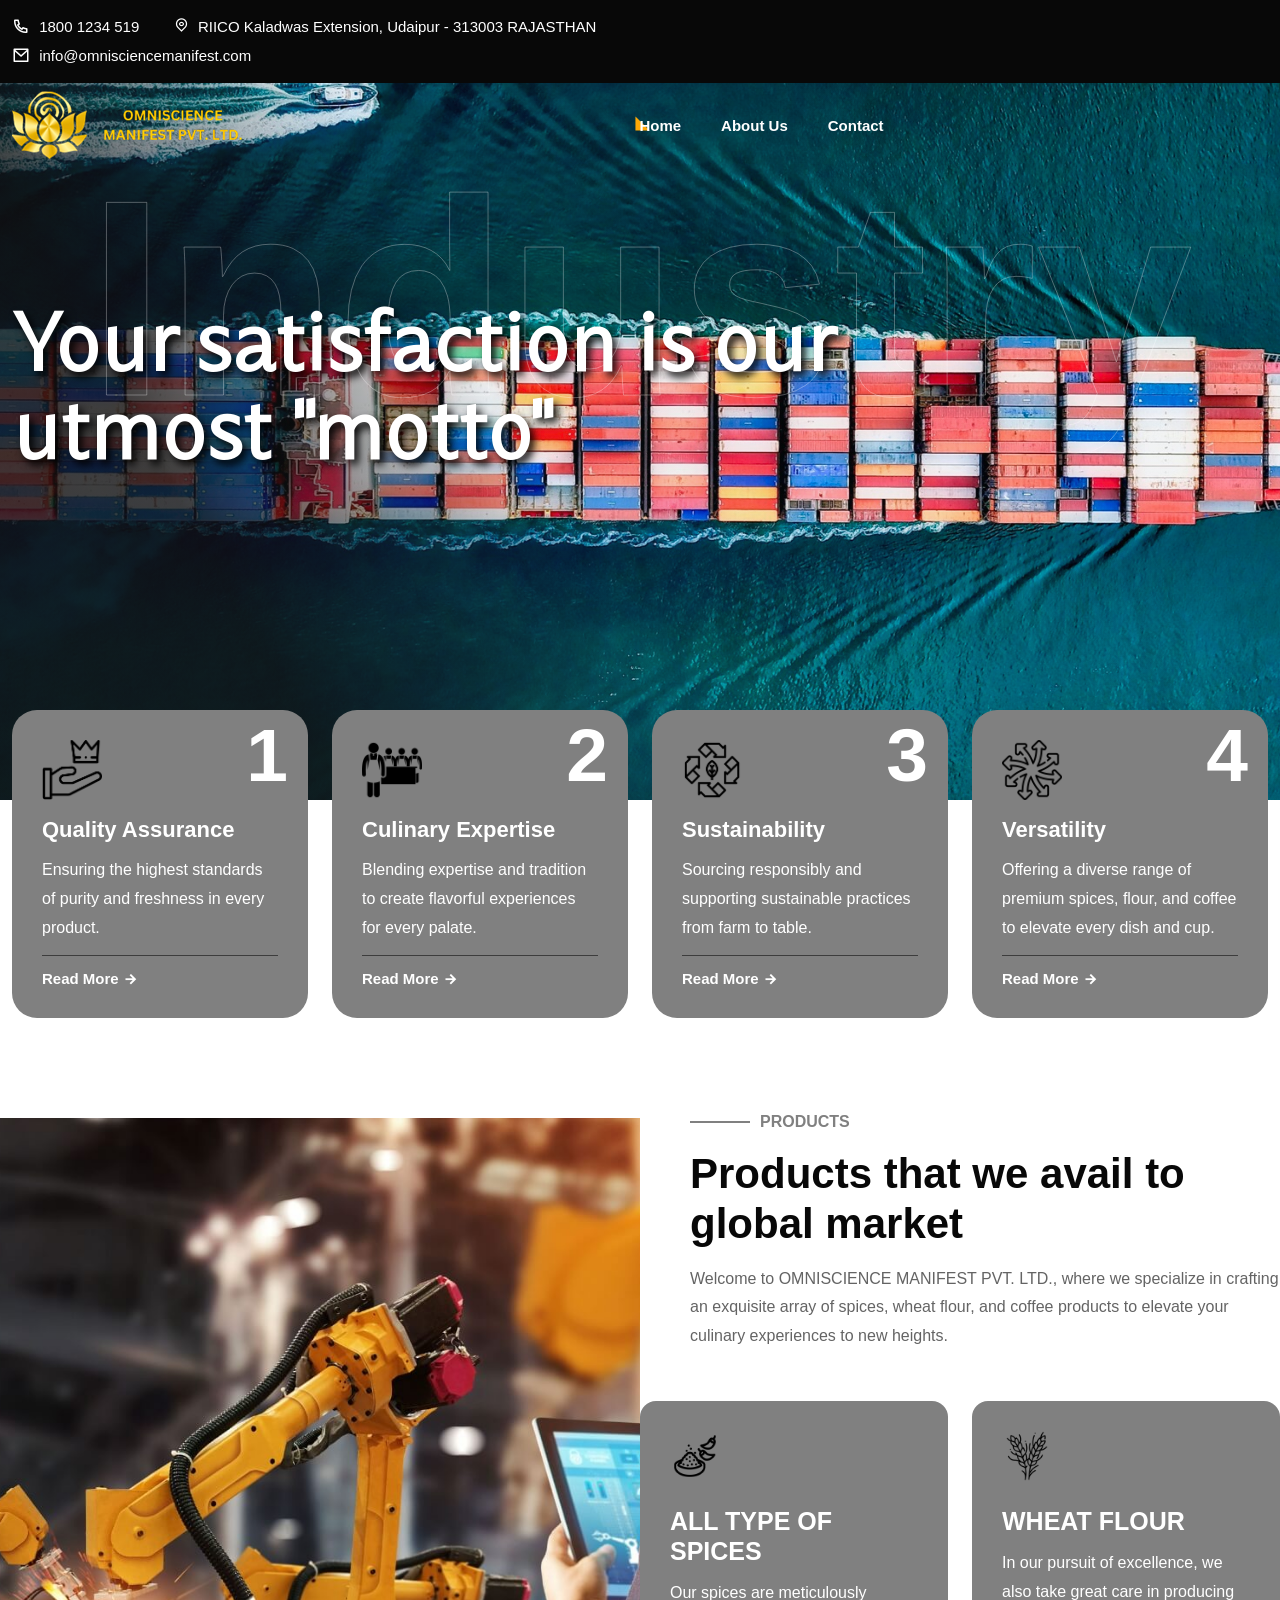
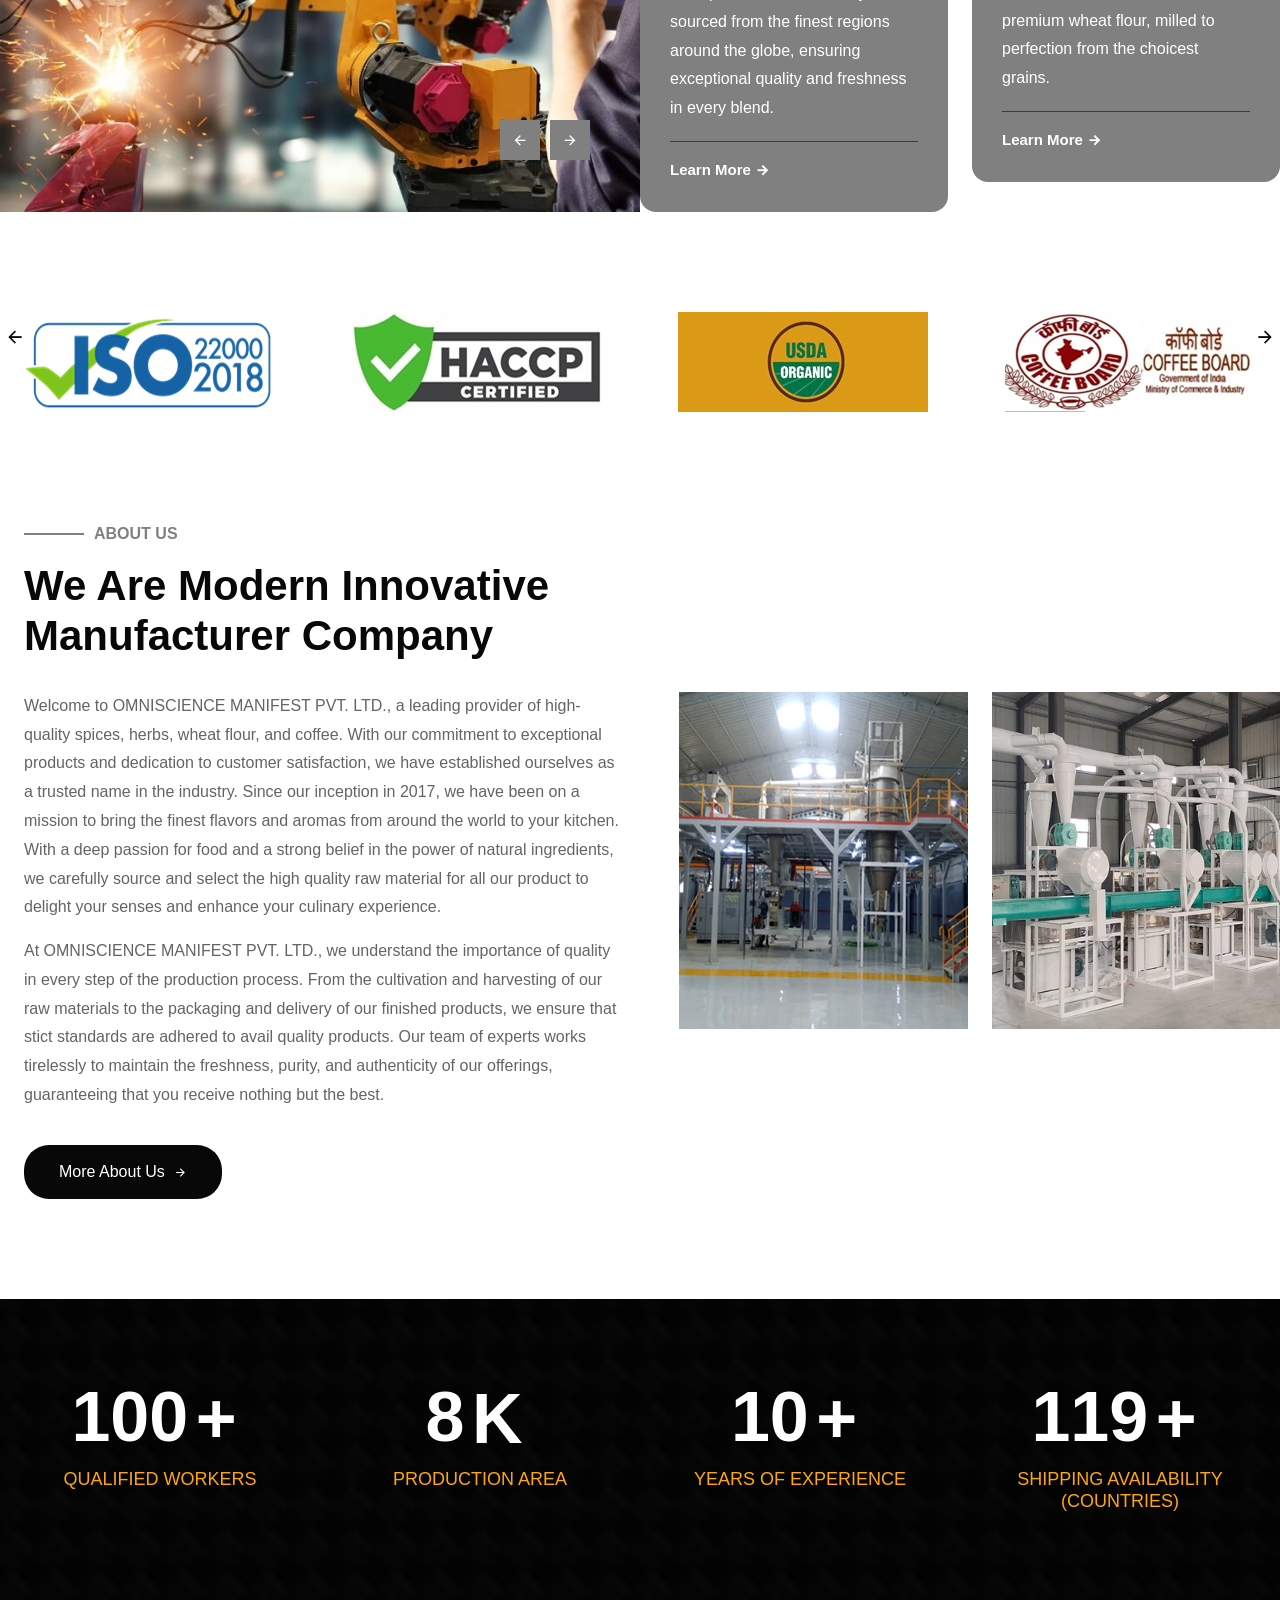
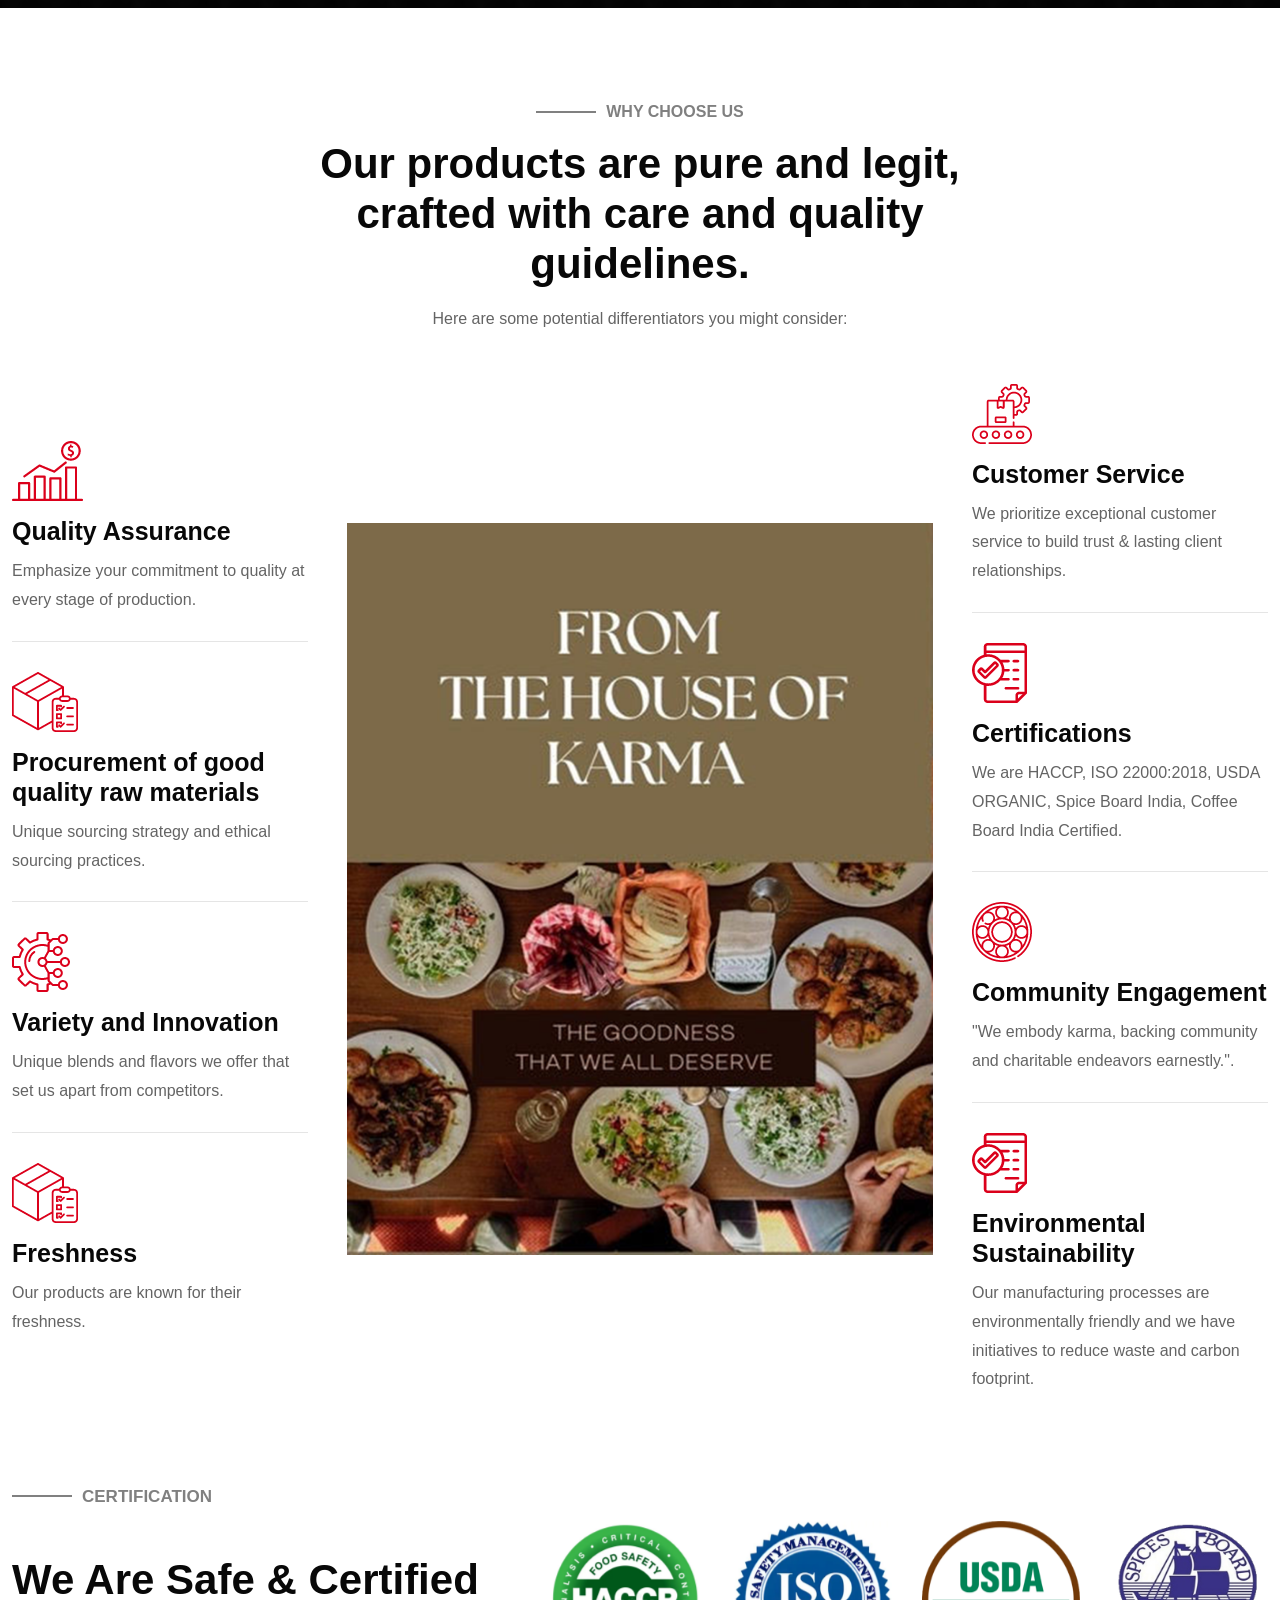
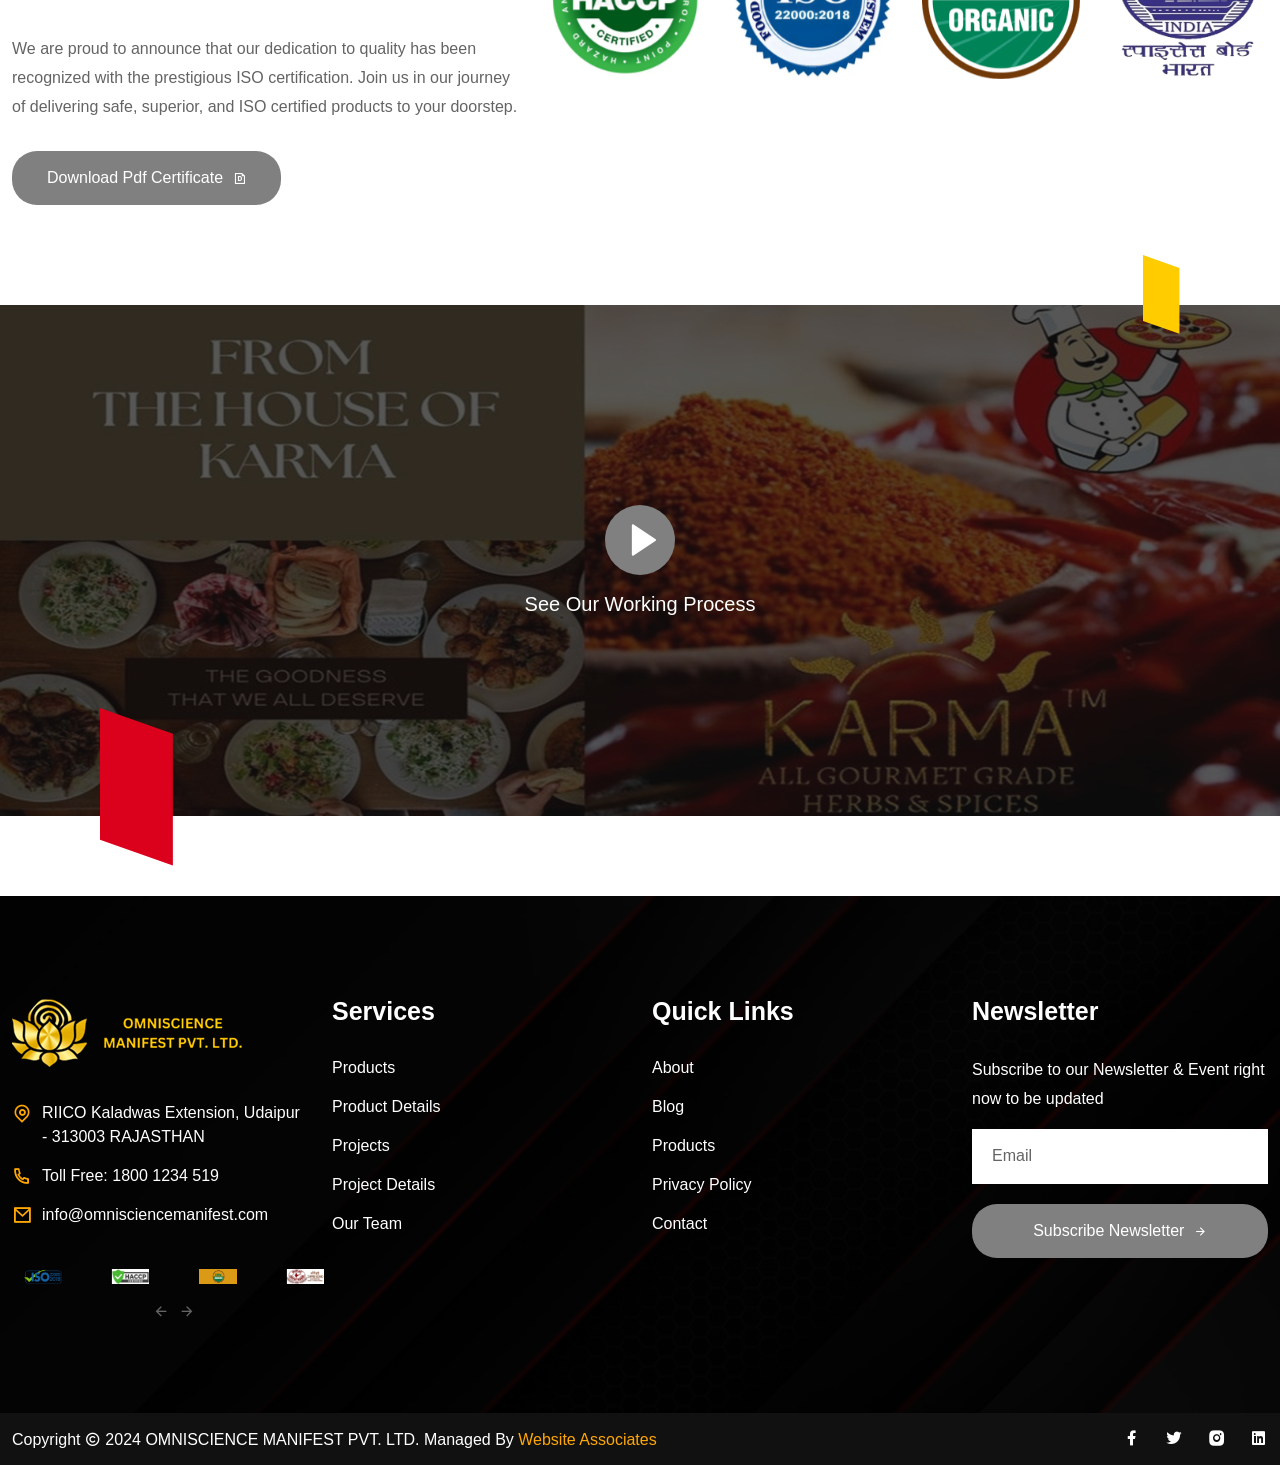
==== commit 926a9784: "v" ====
--- a/index.html
+++ b/index.html
@@ -157,13 +157,13 @@
 		</section>
 		<!-- End Banner Area -->
 
-		<!-- End Fetcher Services Area -->
+		<!-- End Fetcher Services Area -->	
 		<section class="fetcher-services-area">
 			<div class="container">
 				<div class="row">
 					<div class="col-lg-3 col-sm-6">
 						<div class="single-fetcher-services">
-							<img src="assets/images/icon/Untitled design.png" width="60px" alt="Image">
+							<img src="assets/images/icon/Untitled design (4).png" width="60px" alt="Image">
 
 							<h3>
 								<a href="#">
@@ -184,7 +184,7 @@
 
 					<div class="col-lg-3 col-sm-6">
 						<div class="single-fetcher-services">
-							<img src="assets/images/icon/icon-10.png" alt="Image">
+							<img src="assets/images/icon/school.png" width="60px" alt="Image">
 
 							<h3>
 								<a href="#">
@@ -206,7 +206,7 @@
 
 					<div class="col-lg-3 col-sm-6">
 						<div class="single-fetcher-services">
-							<img src="assets/images/icon/sustainability.svg" width="60px"
+							<img src="assets/images/icon/Untitled design (7).png" width="60px"
 							alt="Image">
 
 							<h3>
@@ -229,7 +229,7 @@
 
 					<div class="col-lg-3 col-sm-6">
 						<div class="single-fetcher-services">
-							<img src="assets/images/icon/icon-7.png" width="60px" alt="Image">
+							<img src="assets/images/icon/versatility.png" width="60px" alt="Image">
 
 							<h3>
 								<a href="#">
--- a/assets/css/style.css
+++ b/assets/css/style.css
@@ -2503,7 +2503,7 @@
   
 }
 .single-fetcher-services:hover{
-  box-shadow:rgba(249,242,149,1) 0px 54px 55px, rgba(0, 0, 0, 0.12) 0px -12px 30px, rgba(0, 0, 0, 0.12) 0px 4px 6px, rgba(0, 0, 0, 0.17) 0px 12px 13px, rgba(0, 0, 0, 0.09) 0px -3px 5px; 
+  box-shadow: rgba(50, 50, 93, 0.25) 0px 13px 27px -5px, rgba(0, 0, 0, 0.3) 0px 8px 16px -8px;
 
 }
 
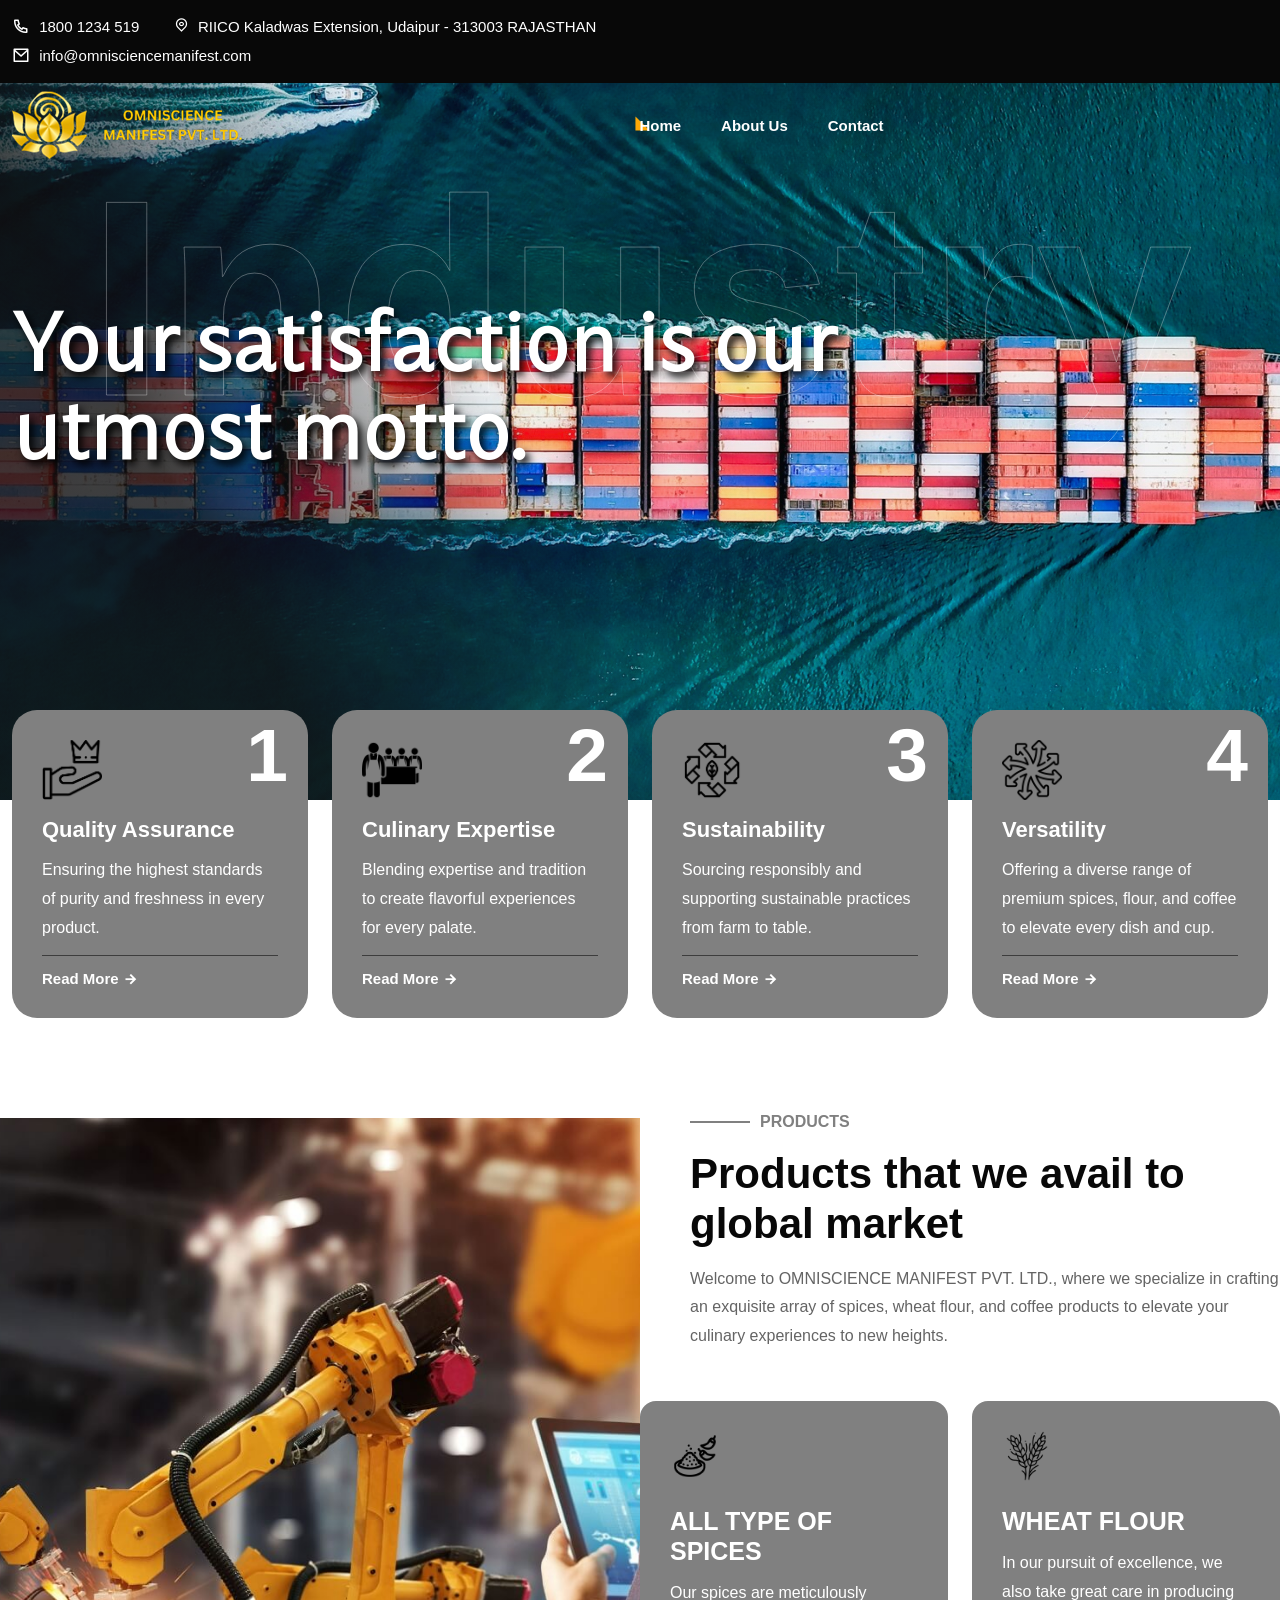
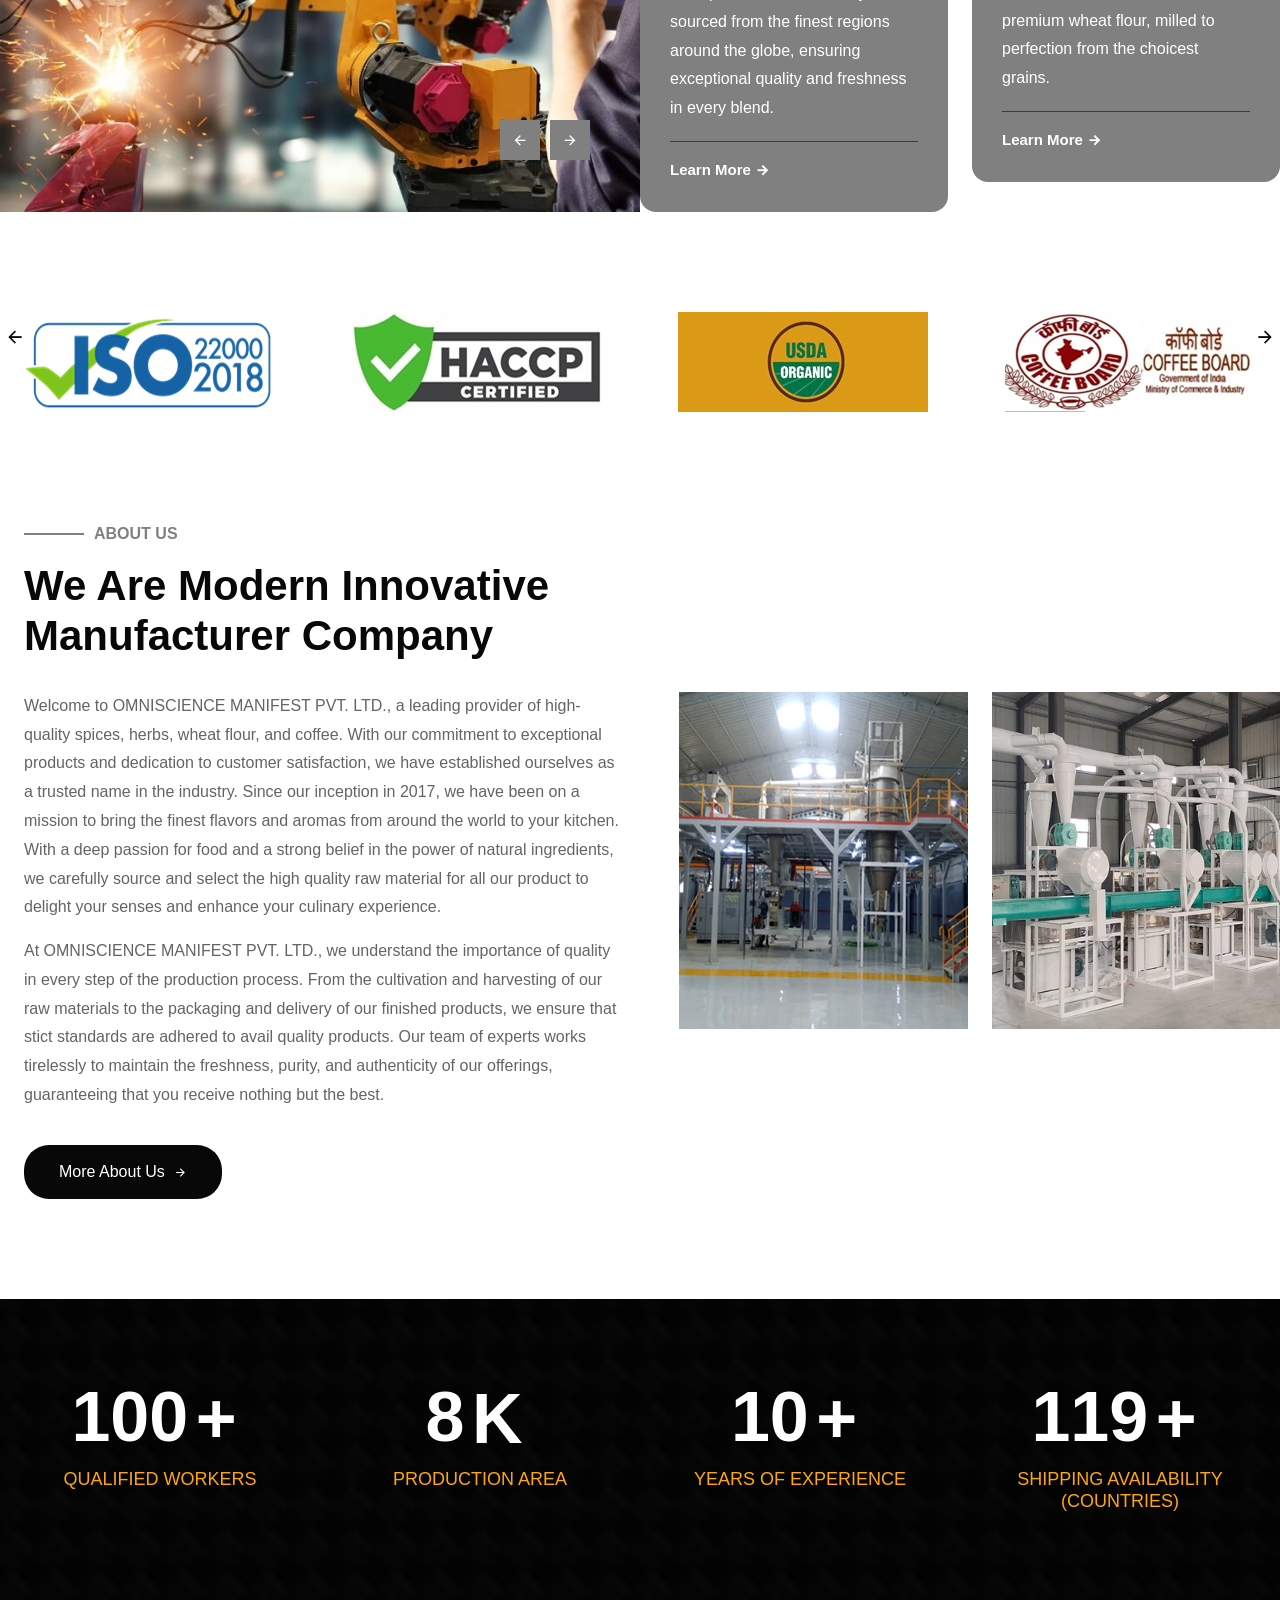
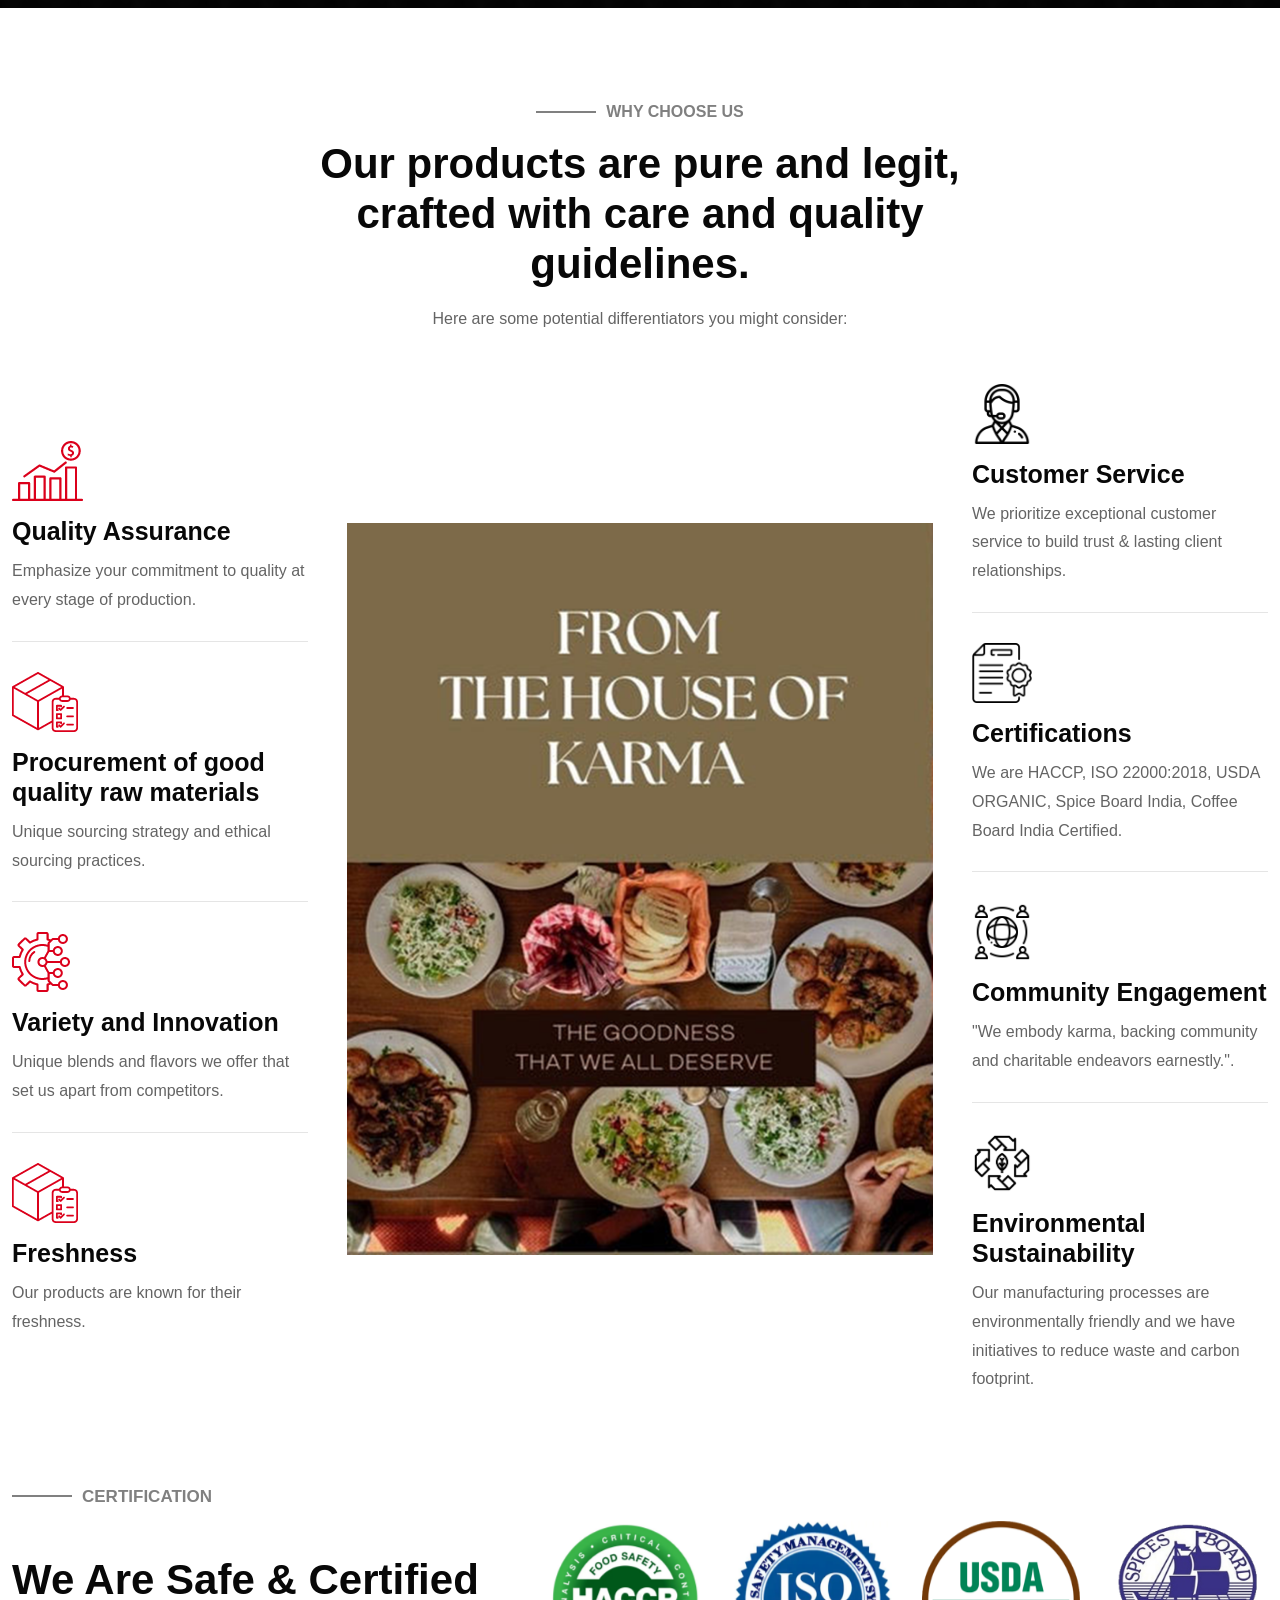
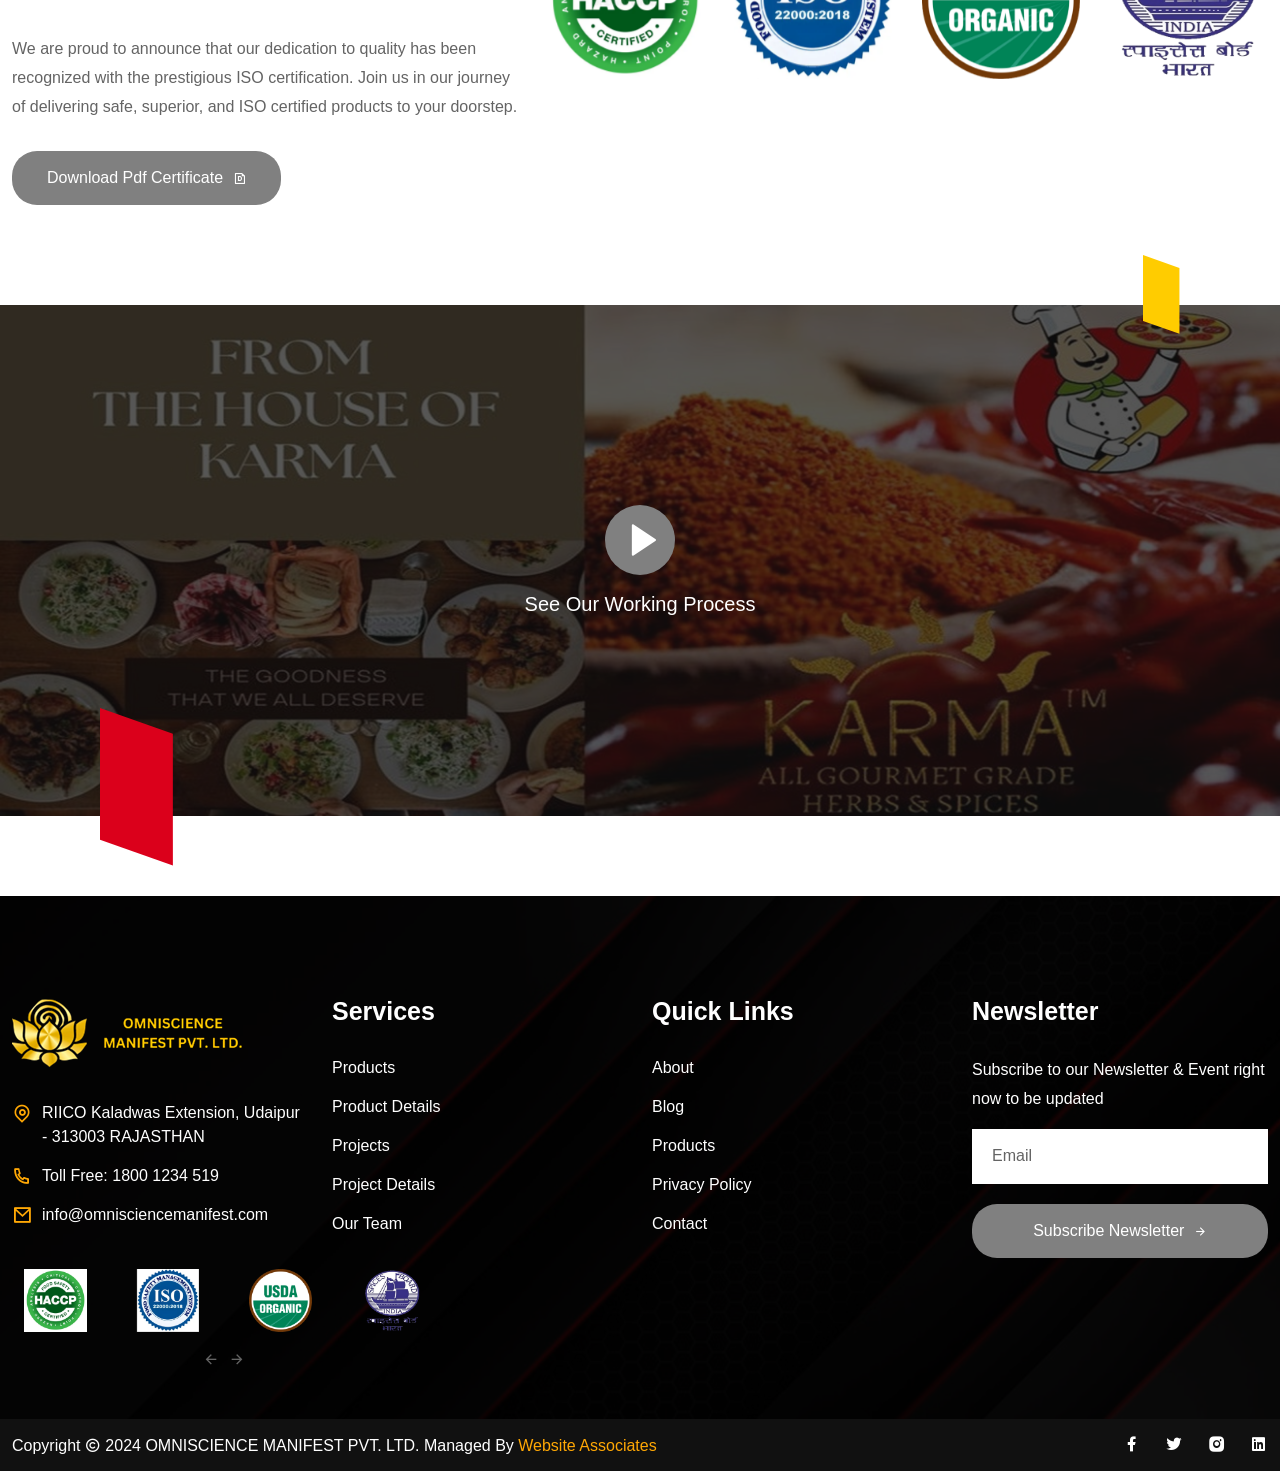
==== commit 619f77c8: "v" ====
--- a/index.html
+++ b/index.html
@@ -144,7 +144,7 @@
 				<div class="d-table-cell">
 					<div class="container">
 						<div class="banner-slider-content">
-							<h1>Your satisfaction is our utmost <strong>"motto"</strong>   </h1>
+							<h1>Your satisfaction is our utmost motto.</h1>
 							<!-- <h1>YOUR SATISFACTION IS OUR UTMOST MOTO. </h1> -->
 
 							
@@ -493,25 +493,25 @@
 
 					<div class="col-lg-3">
 						<div class="single-choose-us">
-							<img src="assets/images/icon/icon-8.png" alt="Image">
+							<img src="assets/images/icon/support.png" width="60px" alt="Image">
 							<h3>Customer Service</h3>
 							<p>We prioritize exceptional customer service to build trust & lasting client relationships.</p>
 						</div>
 
 						<div class="single-choose-us">
-							<img src="assets/images/icon/icon-9.png" alt="Image">
+							<img src="assets/images/icon/certificate.png"  width="60px"   alt="Image">
 							<h3>Certifications</h3>
 							<p>We are HACCP, ISO 22000:2018, USDA ORGANIC, Spice Board India, Coffee Board India Certified.</p>
 						</div>
 
 						<div class="single-choose-us">
-							<img src="assets/images/icon/icon-10.png" alt="Image">
+							<img src="assets/images/icon/community.png" width="60px" alt="Image">
 							<h3>Community Engagement</h3>
 							<p>"We embody karma, backing community and charitable endeavors earnestly.".</p>
 						</div>
 						
 						<div class="single-choose-us">
-							<img src="assets/images/icon/icon-9.png" alt="Image">
+							<img src="assets/images/icon/Untitled design (7).png" width="60px" alt="Image">
 							<h3>Environmental Sustainability</h3>
 							<p>Our manufacturing processes are environmentally friendly and we have initiatives to reduce waste and carbon footprint.</p>
 						</div>
@@ -625,23 +625,23 @@
 							<div class="row">
 								<div class="partner-slider owl-carousel owl-theme">
 									<div class="partner-item">
-										<img src="assets/images/partner/partner-1.png" alt="Image">
+										<img src="assets/images/certified/certified-1.png" alt="Image">
 										<!-- <img src="assets/images/partner/partner-color-1.png" class="partner-color" alt=""> -->
 									</div>
 									<div class="partner-item">
-										<img src="assets/images/partner/partner-2.png" alt="Image">
+										<img src="assets/images/certified/certified-2.png" alt="Image">
 										<!-- <img src="assets/images/partner/partner-color-2.png" class="partner-color" alt=""> -->
 									</div>
 									<div class="partner-item">
-										<img src="assets/images/partner/partner-3.png" alt="Image">
+										<img src="assets/images/certified/certified-3.png" alt="Image">
 										<!-- <img src="assets/images/partner/partner-color-3.png" class="partner-color" alt=""> -->
 									</div>
 									<div class="partner-item">
-										<img src="assets/images/partner/partner-4.png" alt="Image">
+										<img src="assets/images/certified/certified-4.png" alt="Image">
 										<!-- <img src="assets/images/partner/partner-color-4.png" class="partner-color" alt=""> -->
 									</div>
 									<div class="partner-item">
-										<img src="assets/images/partner/partner-5.png" alt="Image">
+										<img src="assets/images/certified/certified-5.png" alt="Image">
 										<!-- <img src="assets/images/partner/partner-color-2.png" class="partner-color" alt=""> -->
 									</div>
 								</div>
--- a/assets/css/style.css
+++ b/assets/css/style.css
@@ -2124,7 +2124,8 @@
 .con{
   padding-top:12px ;
   margin: 12px;
-  width: 300px;
+  width: 400px;
+  height: 80px;
 }
 
 
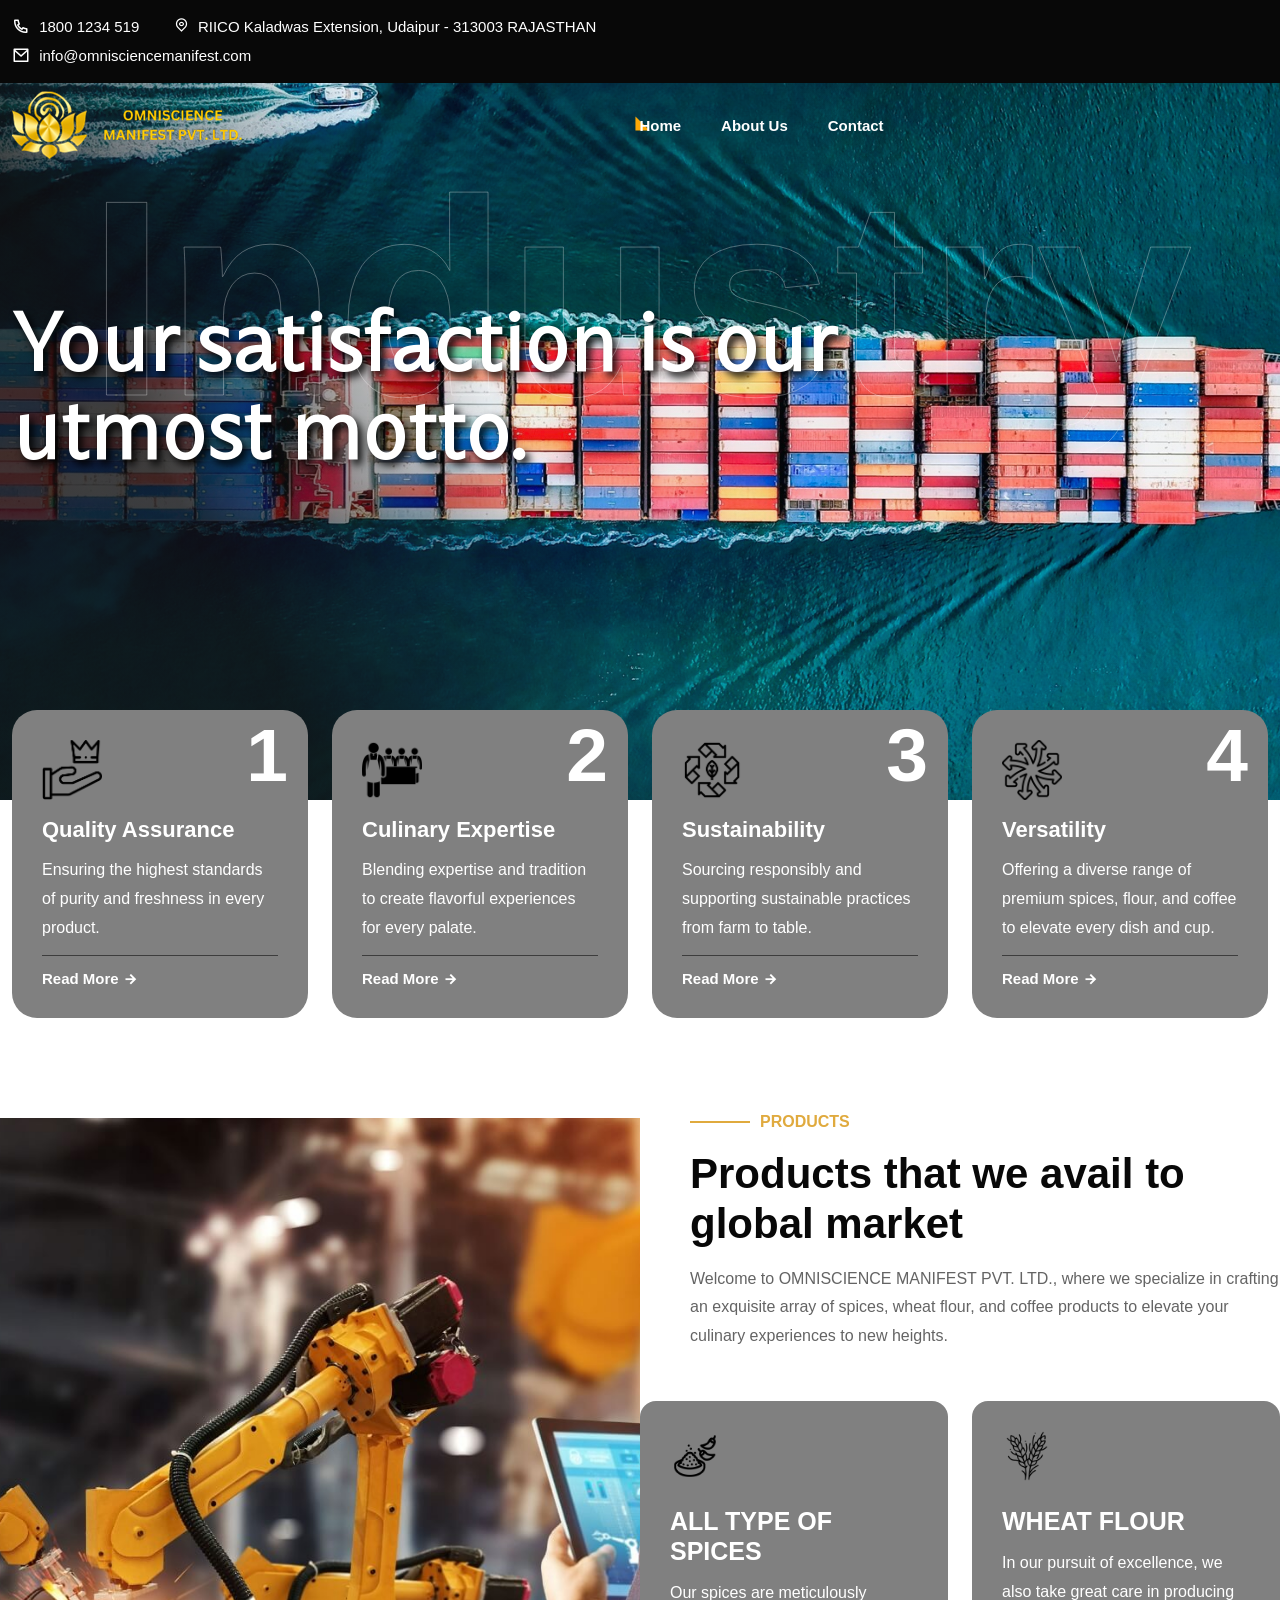
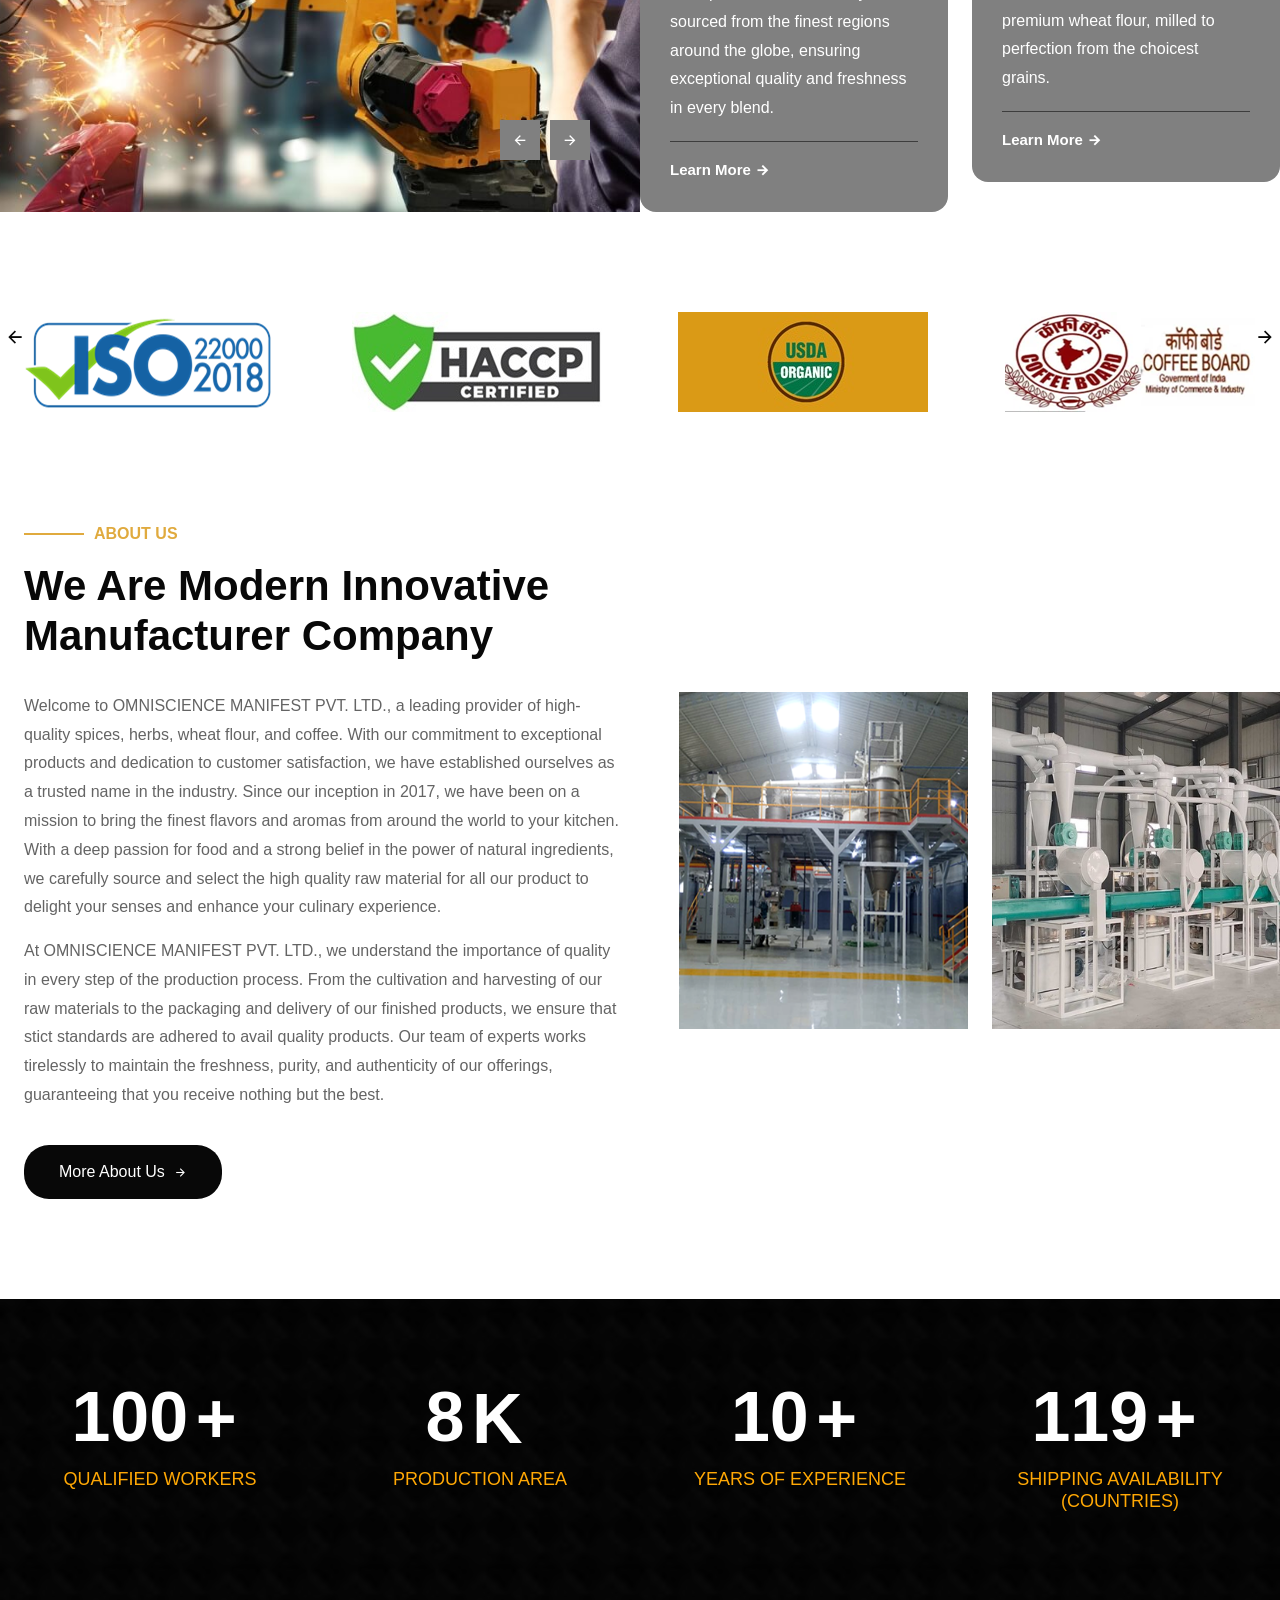
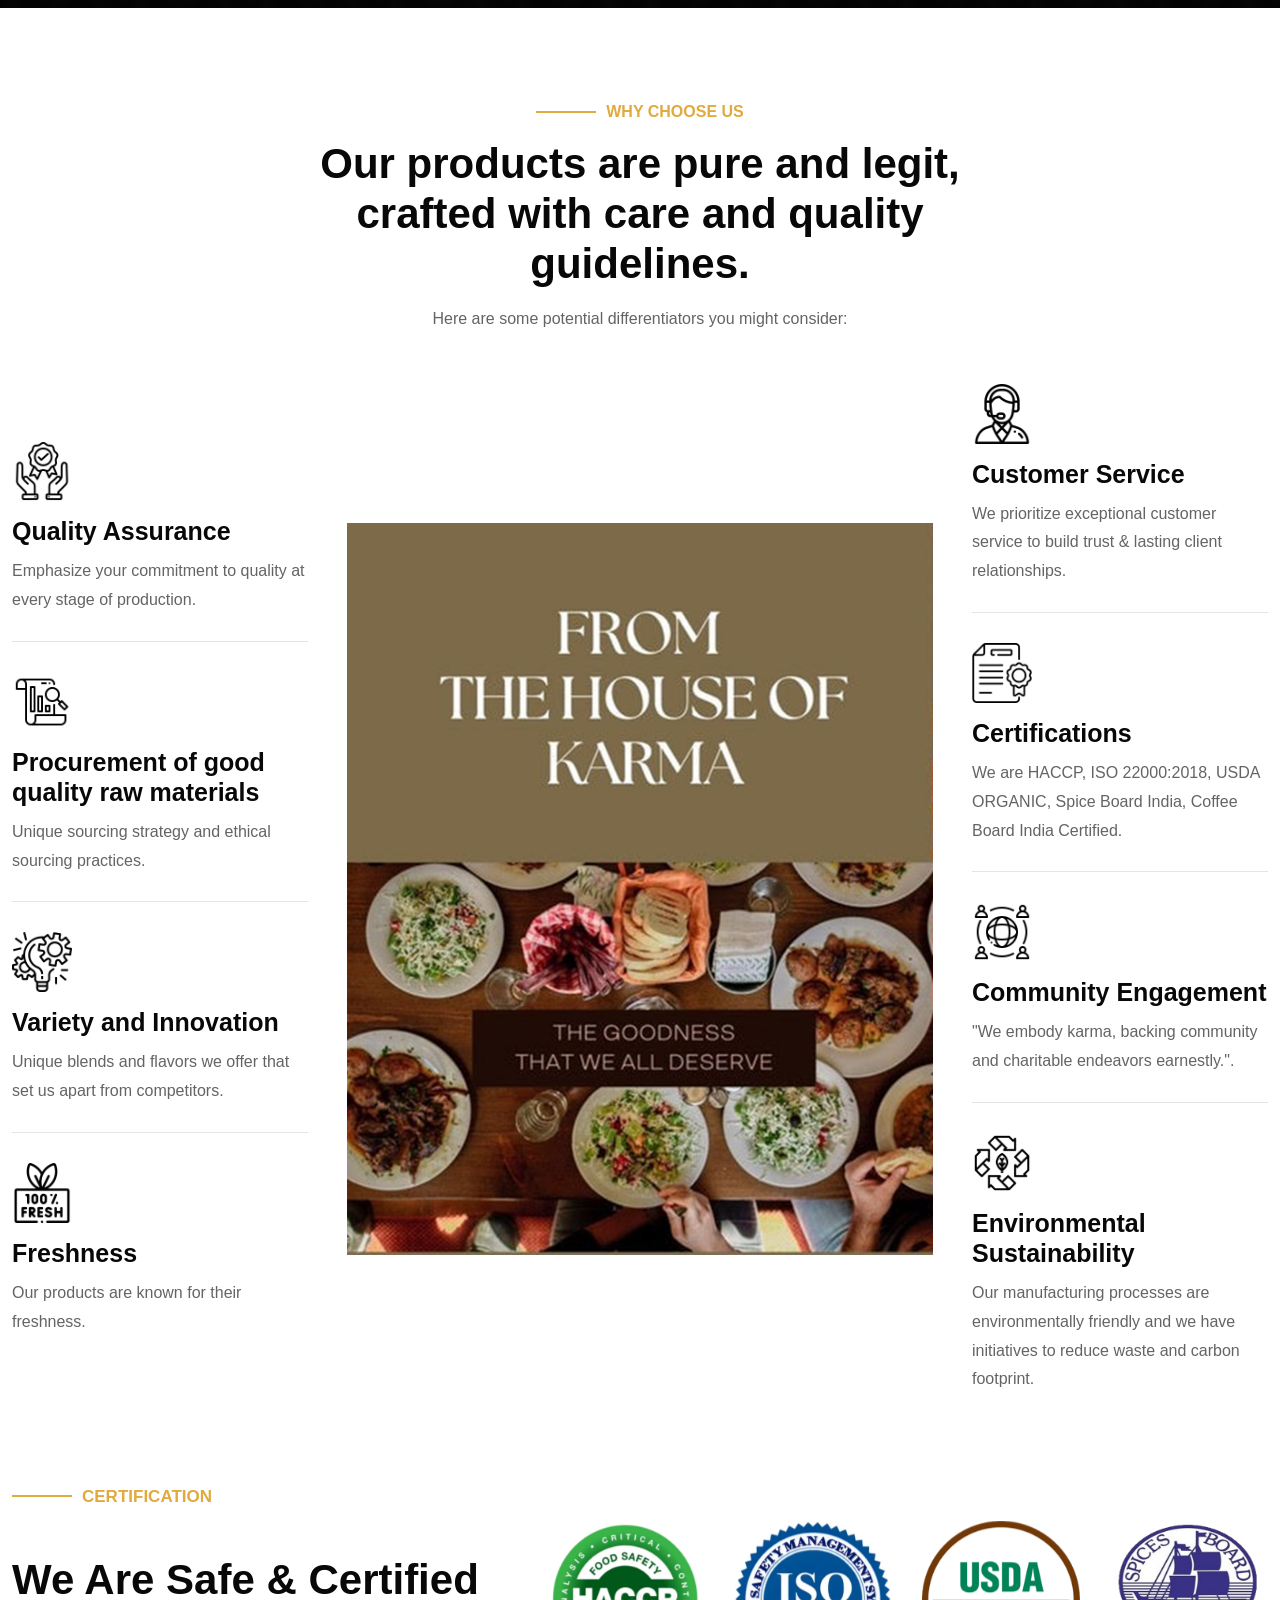
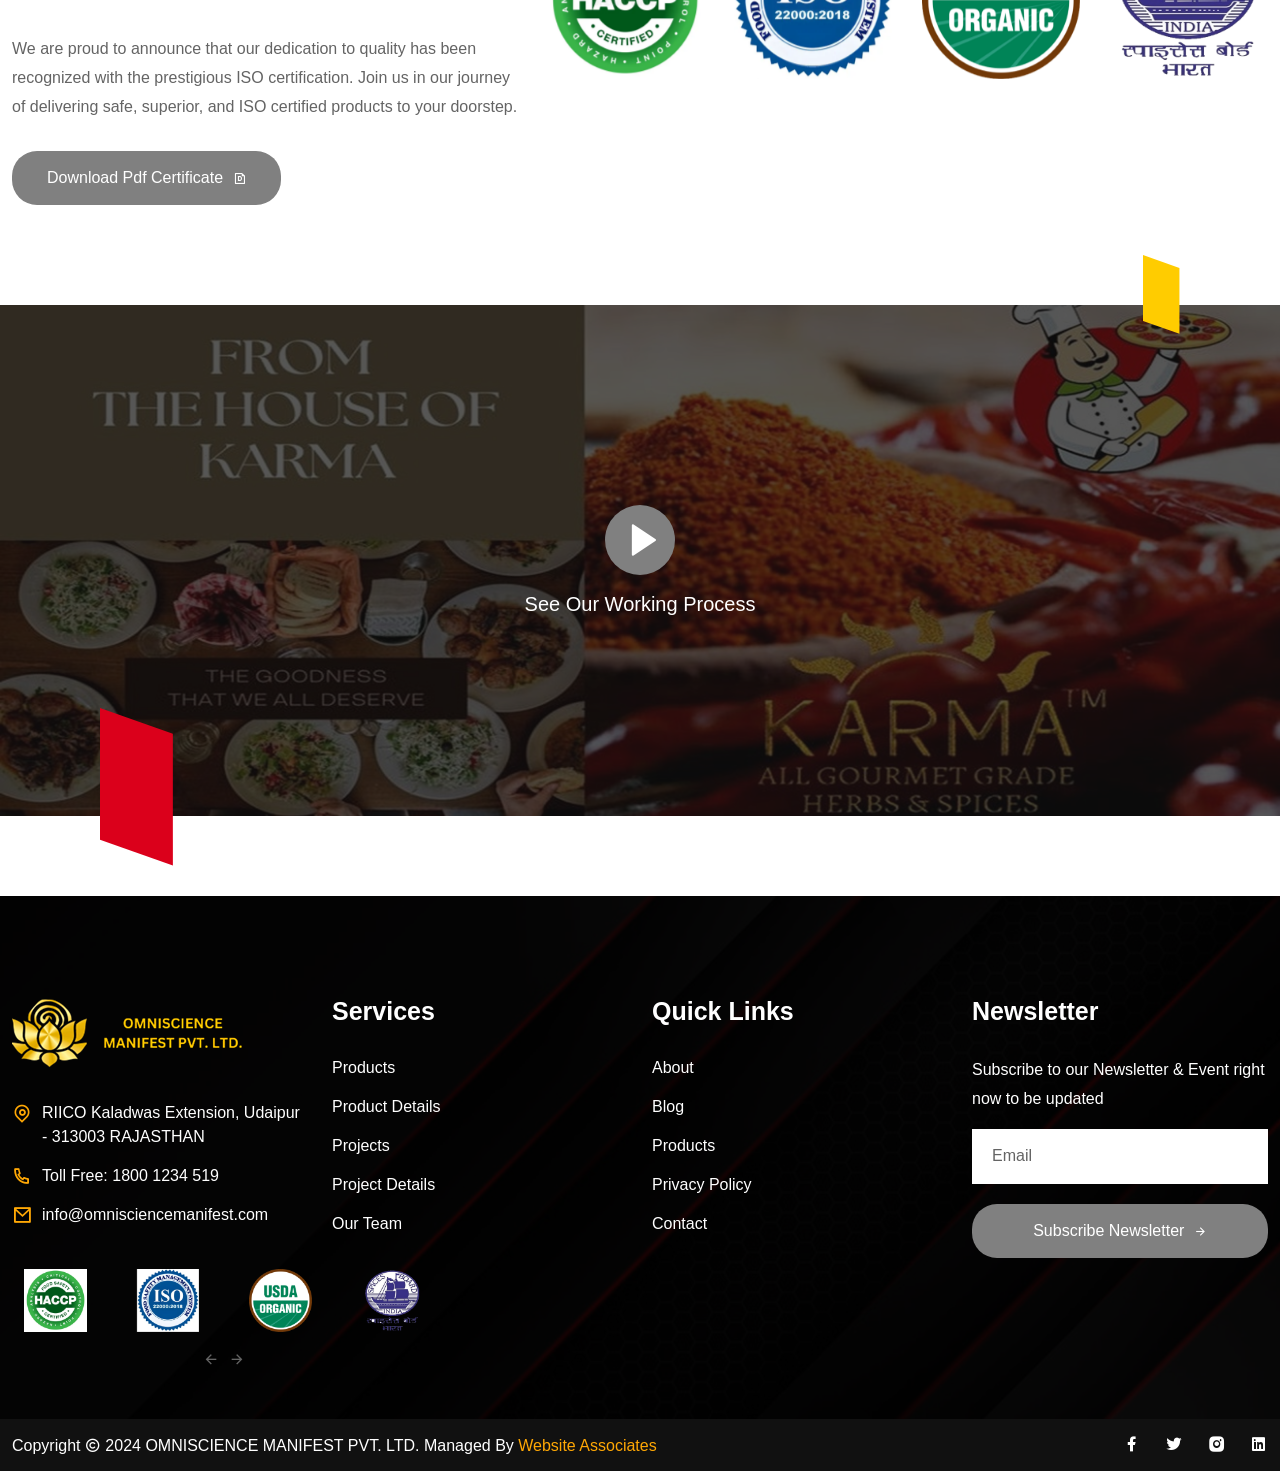
==== commit 646f87e0: "s" ====
--- a/index.html
+++ b/index.html
@@ -262,7 +262,7 @@
 
 					<div class="col-lg-6 pl-0">
 						<div class="section-title white-title">
-							<span class="top-title">PRODUCTS</span>
+							<span class="top-title" style="color:#e0aa3e;">PRODUCTS</span>
 							<h2>Products that we avail to global market</h2>
 							<p>Welcome to OMNISCIENCE MANIFEST PVT. LTD., where we specialize in crafting an exquisite array of spices, wheat flour, and coffee products to elevate your culinary experiences to new heights.</p>
 						</div>
@@ -354,7 +354,7 @@
 				<div class="row align-items-center">
 					<div class="col-lg-6">
 						<div class="about-content pr-15">
-							<span class="top-title">ABOUT US</span>
+							<span class="top-title" style="color:#e0aa3e;" >ABOUT US</span>
 							<h2>We Are Modern Innovative Manufacturer Company</h2>
 
 							<p>Welcome to OMNISCIENCE MANIFEST PVT. LTD., a leading provider of high-quality spices, herbs, wheat flour, and coffee. With our commitment to exceptional products and dedication to customer satisfaction, we have established ourselves as a trusted name in the industry. Since our inception in 2017, we have been on a mission to bring the finest flavors and aromas from around the world to your kitchen. With a deep passion for food and a strong belief in the power of natural ingredients, we carefully source and select the high quality raw material for all our product to delight your senses and enhance your culinary experience. </p>
@@ -454,32 +454,32 @@
 		<section class="why-choose-area pt-100">
 			<div class="container">
 				<div class="section-title">
-					<span class="top-title">WHY CHOOSE US</span>
+					<span class="top-title" style="color:#e0aa3e;">WHY CHOOSE US</span>
 					<h2>Our products are pure and legit, crafted with care and quality guidelines.</h2>
 					<p>Here are some potential differentiators you might consider: </p>
 				</div>
 				<div class="row align-items-center">
 					<div class="col-lg-3">
 						<div class="single-choose-us">
-							<img src="assets/images/icon/icon-5.png" alt="Image">
+							<img src="assets/images/icon/achievement.png" width="60px" alt="Image">
 							<h3>Quality Assurance</h3>
 							<p>Emphasize your commitment to quality at every stage of production.</p>
 						</div>
 
 						<div class="single-choose-us">
-							<img src="assets/images/icon/icon-6.png" alt="Image">
+							<img src="assets/images/icon/data-source.png" width="60px" alt="Image">
 							<h3>Procurement of good quality raw materials</h3>
 							<p>Unique sourcing strategy and ethical sourcing practices.</p>
 						</div>
 
 						<div class="single-choose-us">
-							<img src="assets/images/icon/icon-7.png" alt="Image">
+							<img src="assets/images/icon/project-management.png"  width="60px" alt="Image">
 							<h3>Variety and Innovation</h3>
 							<p>Unique blends and flavors we offer that set us apart from competitors. </p>
 						</div>
 
 						<div class="single-choose-us">
-							<img src="assets/images/icon/icon-6.png" alt="Image">
+							<img src="assets/images/icon/fresh.png" width="60px" alt="Image">
 							<h3>Freshness</h3>
 							<p>Our products are known for their freshness.</p>
 						</div>
@@ -531,7 +531,7 @@
 				<div class="row align-items-center">
 					<div class="col-lg-5">
 						<div class="certified-content">
-							<span class="top-title">CERTIFICATION</span>
+							<span class="top-title" style="color:#e0aa3e;">CERTIFICATION</span>
 							<h2>We Are Safe & Certified</h2>
 							<p>We are proud to announce that our dedication to quality has been recognized with the prestigious ISO certification. Join us in our journey of delivering safe, superior, and ISO certified products to your doorstep. </p>
 
--- a/assets/css/style.css
+++ b/assets/css/style.css
@@ -364,6 +364,7 @@
   padding-left: 70px;
   margin-bottom: 15px;
   display: inline-block;
+  
 }
 
 .section-title .top-title::before {
@@ -373,7 +374,7 @@
   left: 0;
   width: 60px;
   height: 2px;
-  background-color: var(--main-color);
+  background-color: #e0aa3e;
 }
 
 .section-title h2 {
@@ -896,7 +897,7 @@
   left: 0;
   width: 60px;
   height: 2px;
-  background-color: var(--main-color);
+  background-color: #e0aa3e;
 }
 
 .about-content h2 {
@@ -1324,7 +1325,7 @@
   left: 0;
   width: 60px;
   height: 2px;
-  background-color: var(--main-color);
+  background-color: #e0aa3e;
 }
 
 .latest-project-content h2 {
@@ -1797,7 +1798,7 @@
   left: 0;
   width: 60px;
   height: 2px;
-  background-color: var(--main-color);
+  background-color: #e0aa3e;
 }
 
 .testimonial-content h2 {
@@ -1884,7 +1885,7 @@
   left: 0;
   width: 60px;
   height: 2px;
-  background-color: var(--optional-color);
+  background-color: #e0aa3e;
 }
 
 .get-quote-from h2 {
@@ -1991,7 +1992,7 @@
   left: 0;
   width: 60px;
   height: 2px;
-  background-color: var(--main-color);
+  background-color: #e0aa3e;
 }
 
 .blog-title-content h2 {
@@ -2595,7 +2596,7 @@
   left: 0;
   width: 60px;
   height: 2px;
-  background-color: var(--main-color);
+  background-color: #e0aa3e;
 }
 
 .certified-content h2 {
@@ -5821,11 +5822,15 @@
   visibility: hidden;
   -webkit-transition: 0.5s;
   transition: 0.5s;
+  background: rgb(249,242,149);
+background: linear-gradient(67deg, rgba(249,242,149,1) 0%, rgba(224,170,62,1) 44%, rgba(250,243,152,1) 72%, rgba(184,138,68,1) 90%);
 }
 
 .go-top:hover {
   color: var(--white-color);
   background-color: var(--main-color);
+  background: rgb(249,242,149);
+background: linear-gradient(67deg, rgba(249,242,149,1) 0%, rgba(224,170,62,1) 44%, rgba(250,243,152,1) 72%, rgba(184,138,68,1) 90%);
 }
 
 .go-top:hover::before {
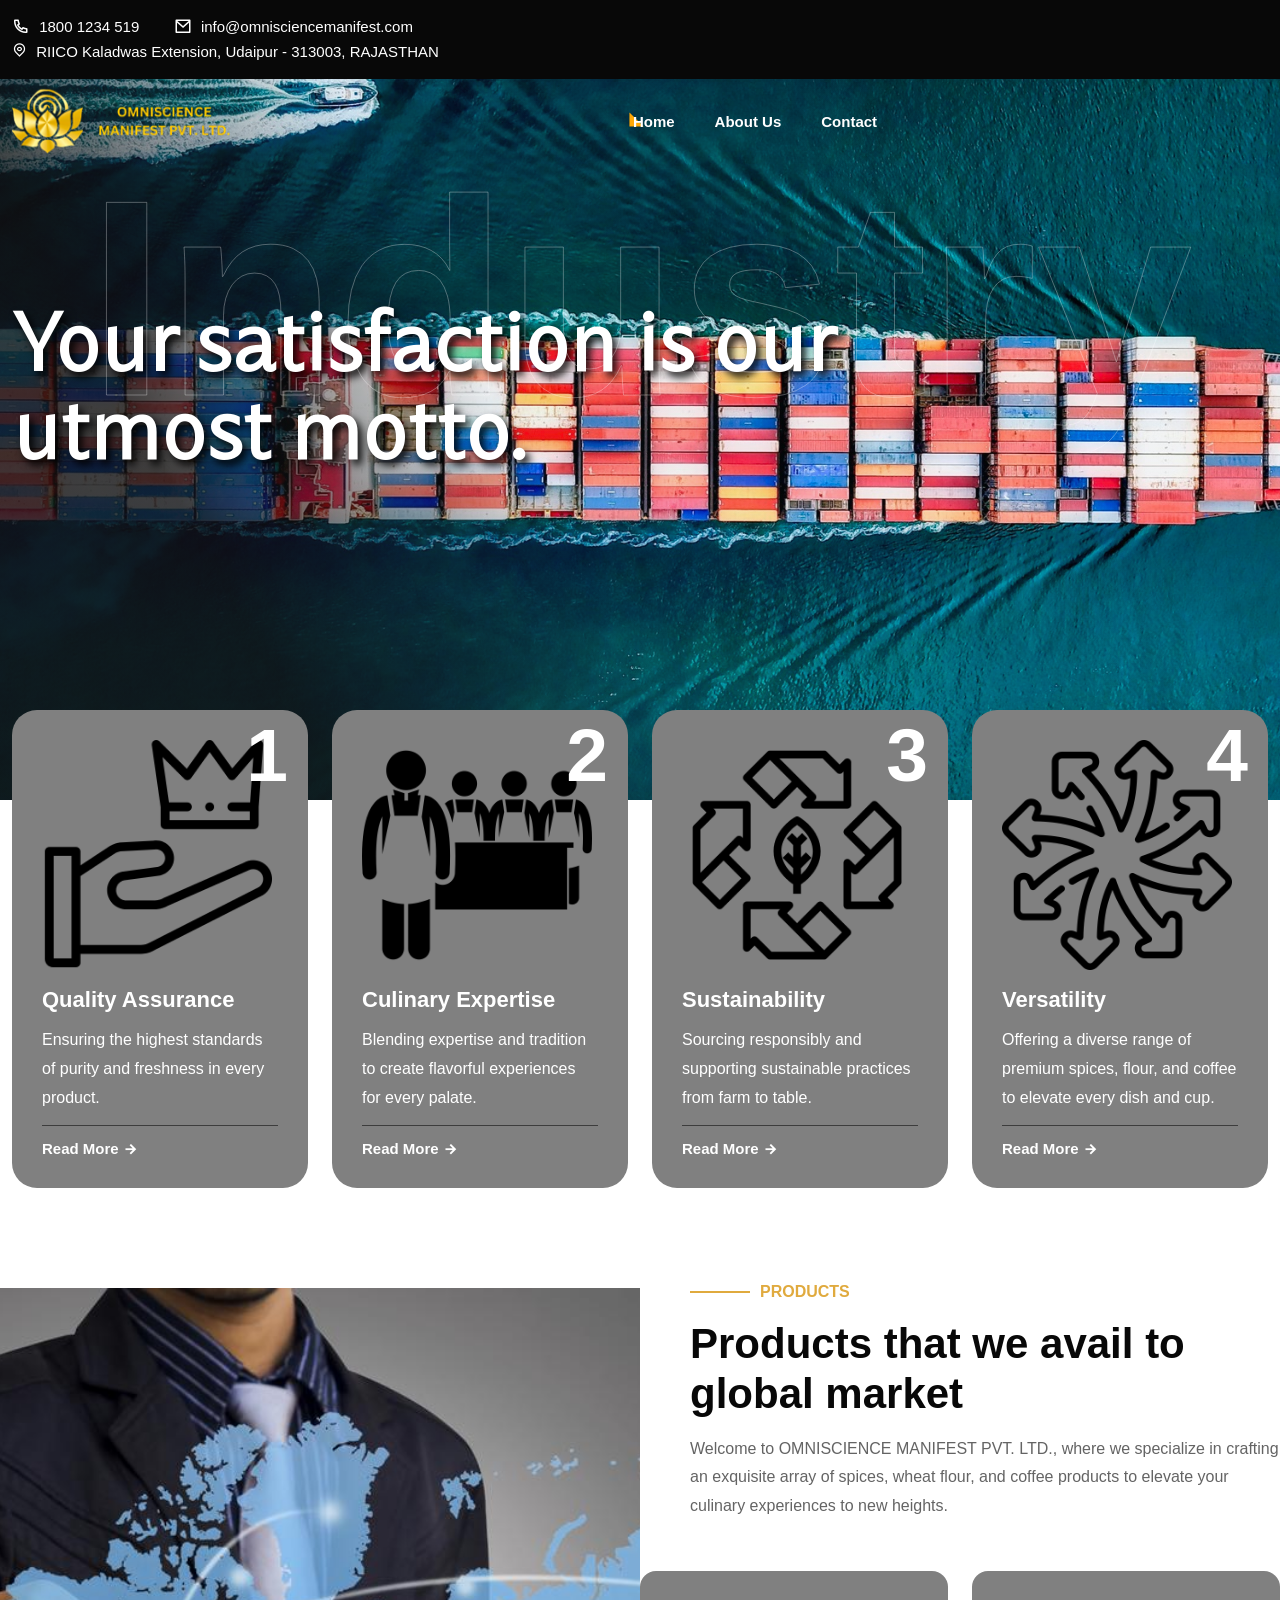
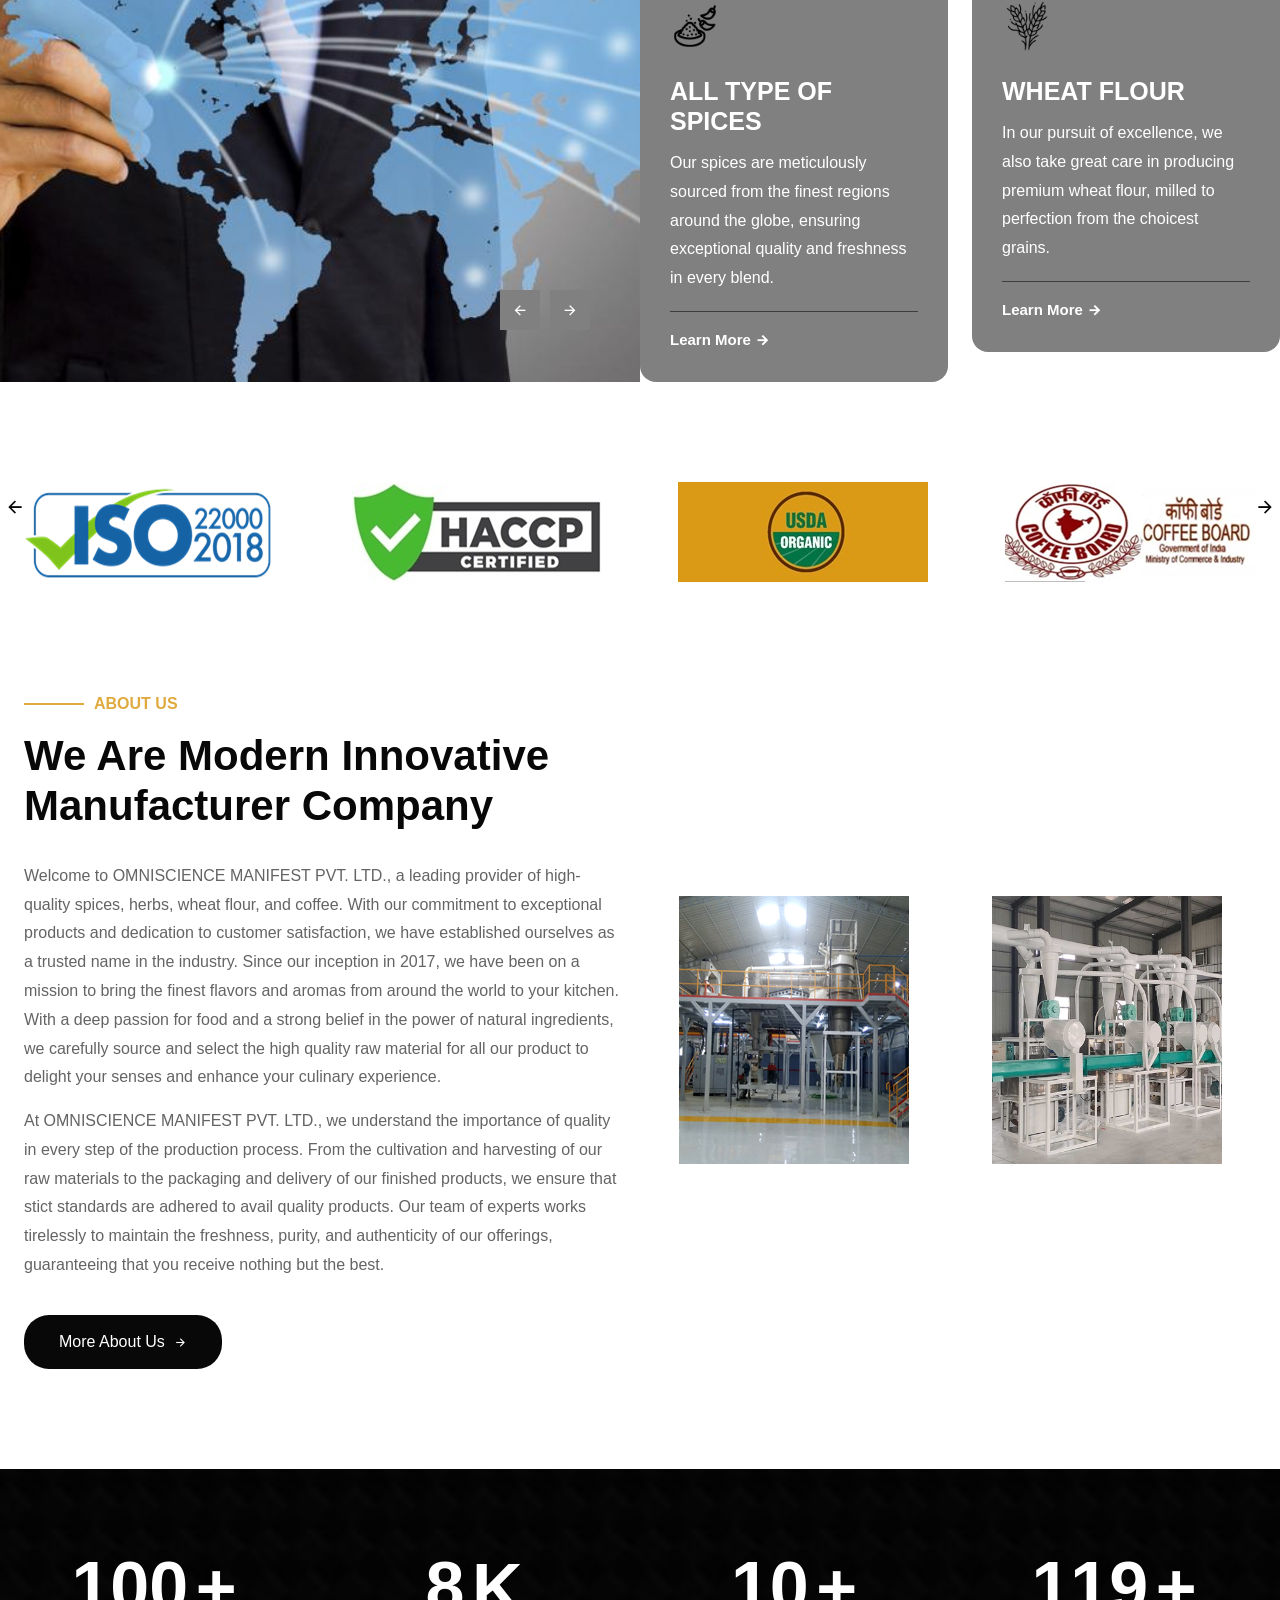
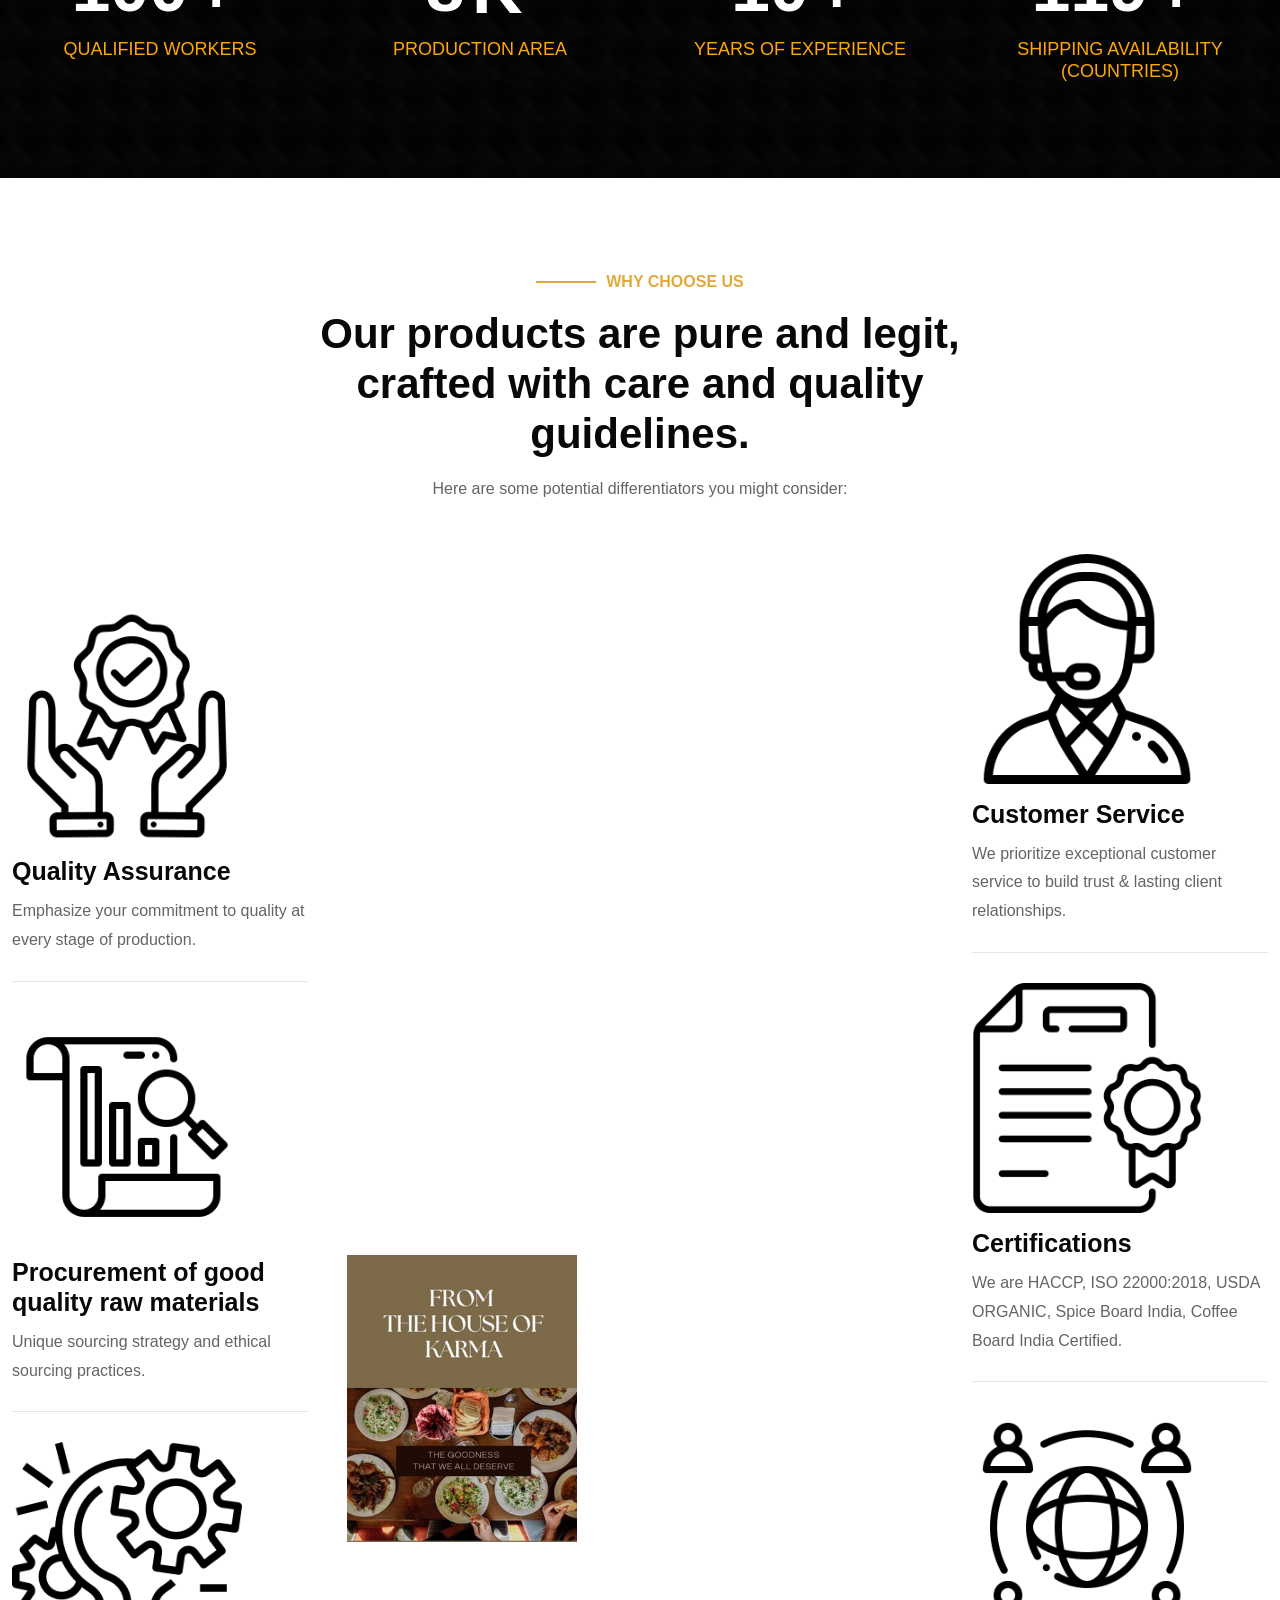
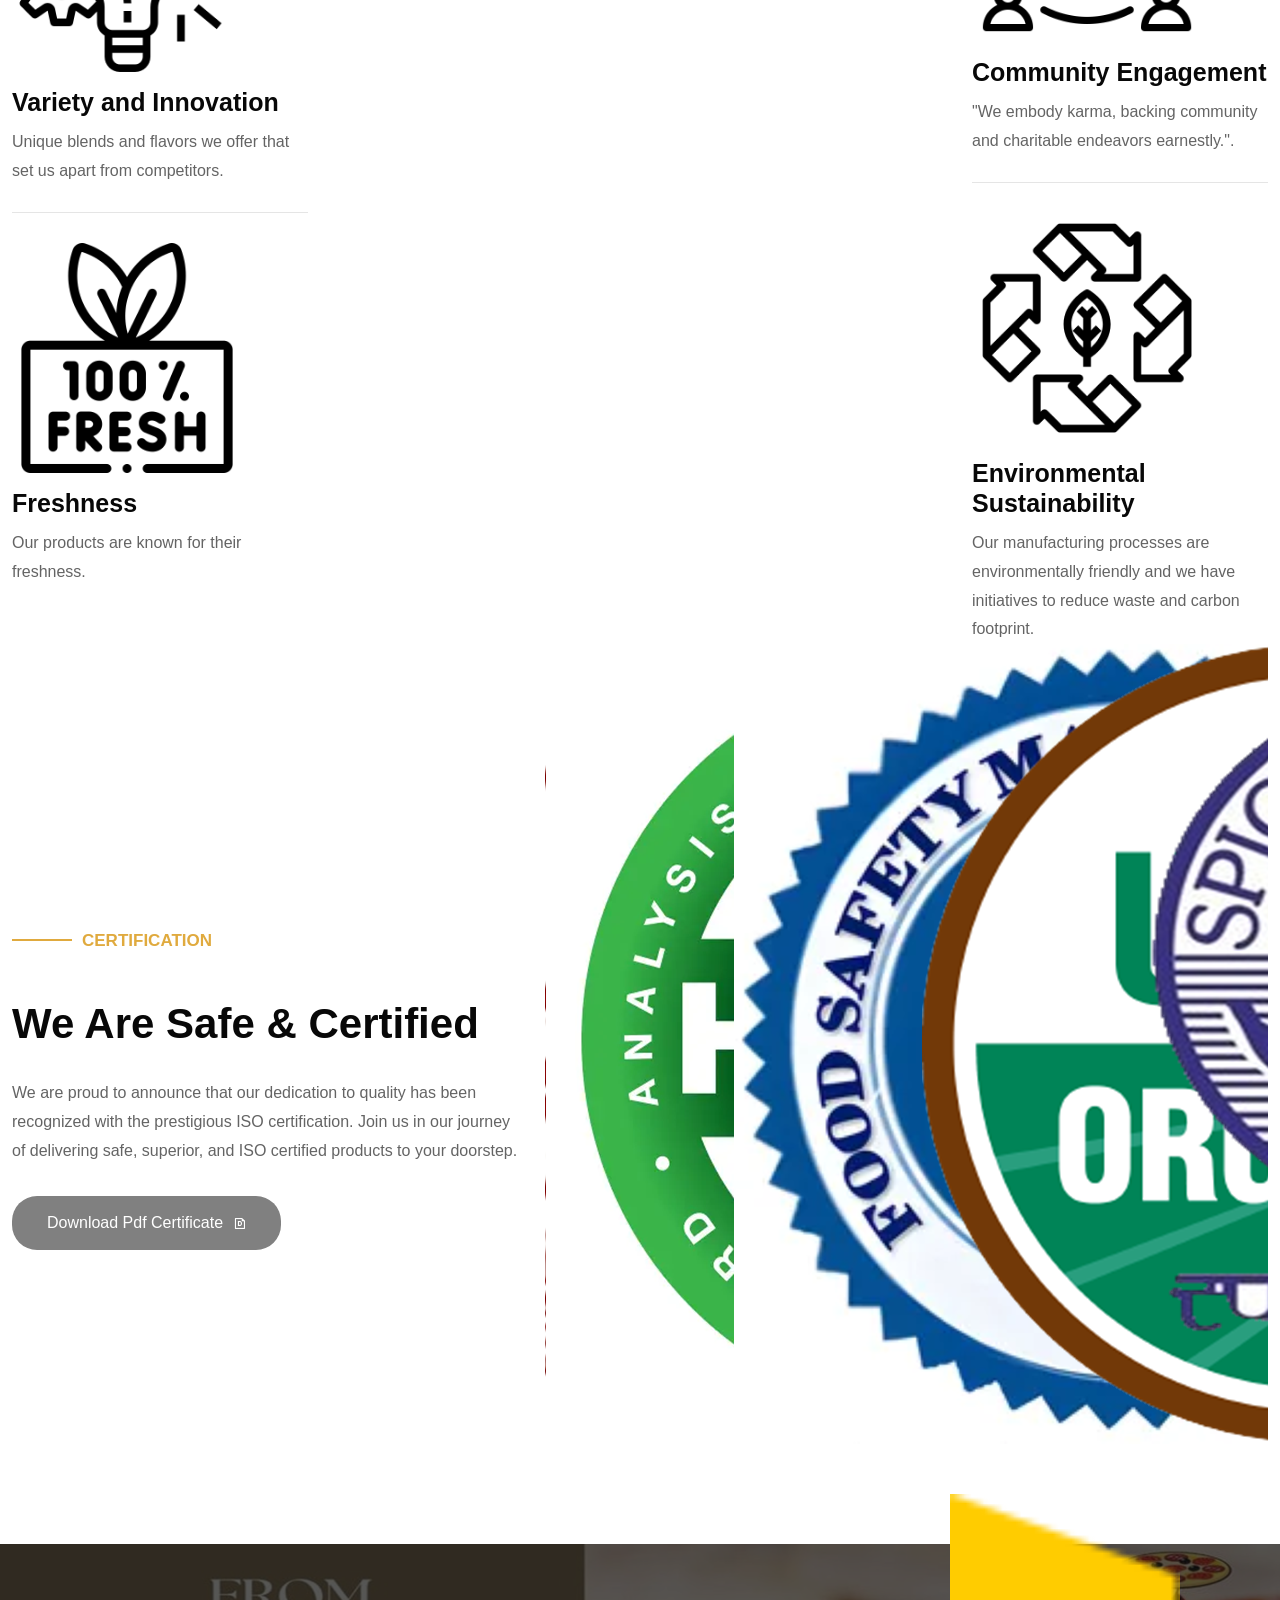
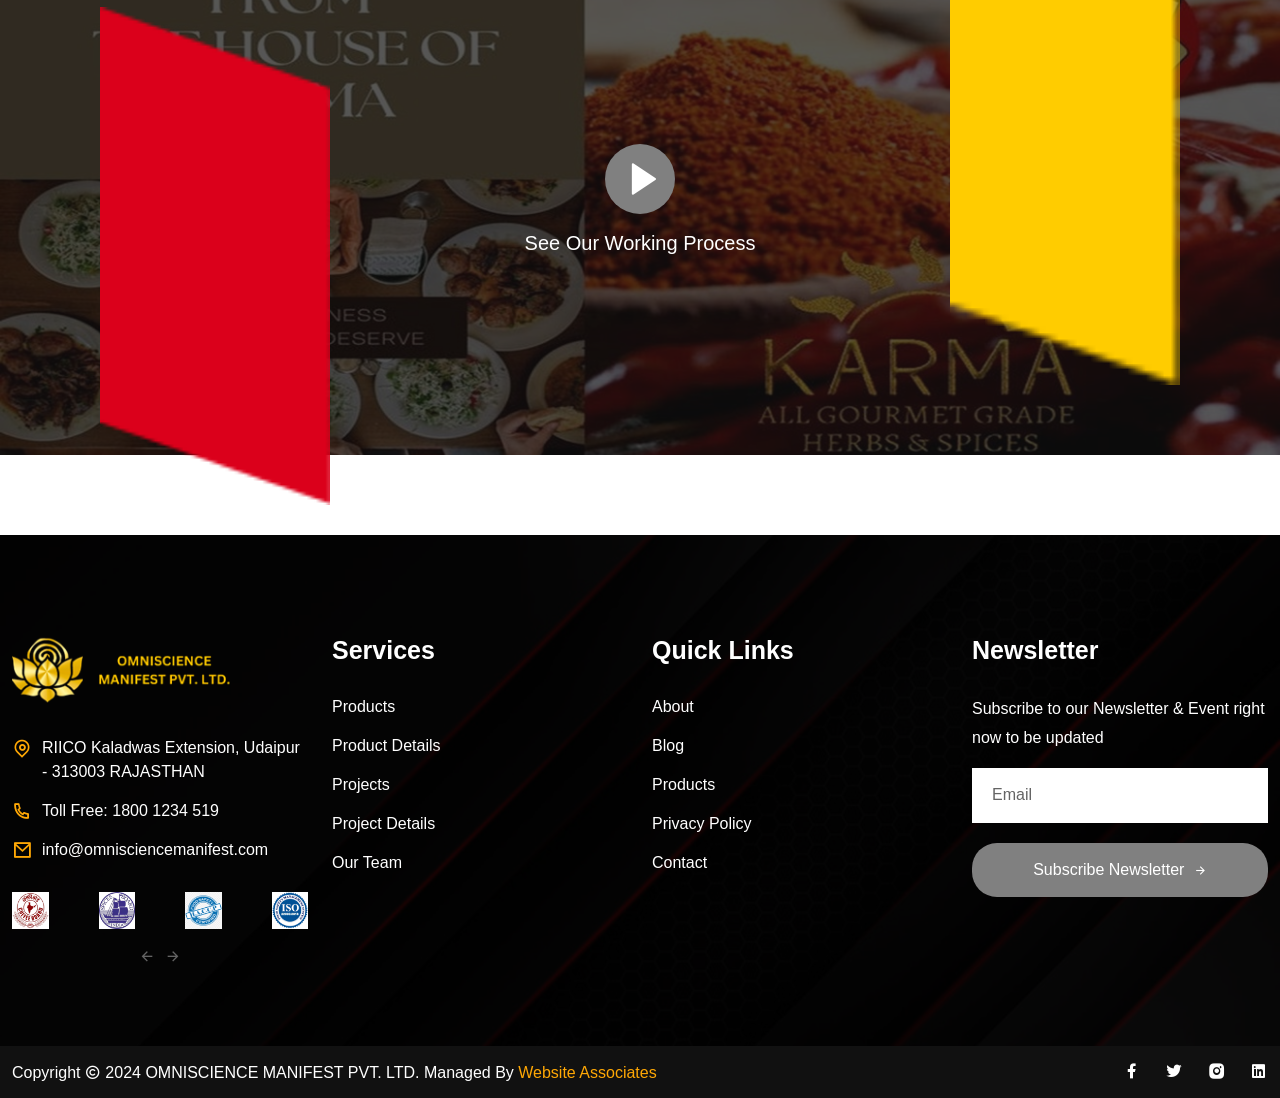
==== commit 02f8c367: "Bug fixed" ====
--- a/index.html
+++ b/index.html
@@ -59,15 +59,16 @@
 										1800 1234 519
 									</a>
 								</li>
-								<li>
-									<i class="ri-map-pin-line"></i>
-									RIICO Kaladwas Extension, Udaipur - 313003 RAJASTHAN
-								</li>
+								
 								<li>
 									<a href="mailto:info@omnisciencemanifest.com">
 										<i class="ri-mail-line"></i>
 										info@omnisciencemanifest.com
 									</a>
+								</li>
+								<li>
+									<i class="ri-map-pin-line"></i>
+									RIICO Kaladwas Extension, Udaipur - 313003, RAJASTHAN
 								</li>
 								
 							</ul>
@@ -621,27 +622,27 @@
 
 
 						<div class="c">
-						<div class="con">
+						<div class="">
 							<div class="row">
 								<div class="partner-slider owl-carousel owl-theme">
 									<div class="partner-item">
-										<img src="assets/images/certified/certified-1.png" alt="Image">
+										<img src="assets/images/footer/coffee.png" alt="Image">
 										<!-- <img src="assets/images/partner/partner-color-1.png" class="partner-color" alt=""> -->
 									</div>
 									<div class="partner-item">
-										<img src="assets/images/certified/certified-2.png" alt="Image">
+										<img src="assets/images/footer/spice.png" alt="Image">
 										<!-- <img src="assets/images/partner/partner-color-2.png" class="partner-color" alt=""> -->
 									</div>
 									<div class="partner-item">
-										<img src="assets/images/certified/certified-3.png" alt="Image">
+										<img src="assets/images/footer/haccp.png" alt="Image">
 										<!-- <img src="assets/images/partner/partner-color-3.png" class="partner-color" alt=""> -->
 									</div>
 									<div class="partner-item">
-										<img src="assets/images/certified/certified-4.png" alt="Image">
+										<img src="assets/images/footer/ISO.png" alt="Image">
 										<!-- <img src="assets/images/partner/partner-color-4.png" class="partner-color" alt=""> -->
 									</div>
 									<div class="partner-item">
-										<img src="assets/images/certified/certified-5.png" alt="Image">
+										<img src="assets/images/footer/usda.png" alt="Image">
 										<!-- <img src="assets/images/partner/partner-color-2.png" class="partner-color" alt=""> -->
 									</div>
 								</div>
--- a/assets/css/style.css
+++ b/assets/css/style.css
@@ -146,9 +146,9 @@
 }
 
 img {
-  max-width: 100%;
+  /* max-width: 100%; */
   height: auto;
-  /* width: 230px; */
+  width: 230px;
 }
 
 
@@ -767,6 +767,7 @@
 .partner-item {
   position: relative;
   cursor: pointer;
+  background: white;
 }
 
 .partner-item .partner-color {
@@ -1138,11 +1139,12 @@
 }
 
 .services-bg {
-  background-image: url(../../assets/images/services-bg.jpg);
+  background-image: url(../../assets/images/a.jpg);
   background-position: center center;
   background-repeat: no-repeat;
   background-size: cover;
   height: 100%;
+
 }
 
 /*
--- a/assets/css/responsive.css
+++ b/assets/css/responsive.css
@@ -701,7 +701,7 @@
     padding-top: 106px;
   }
   .top-header-area ul li {
-    font-size: 14px;
+    font-size: 8px;
     margin-right: 8px;
     margin-left: 8px;
   }
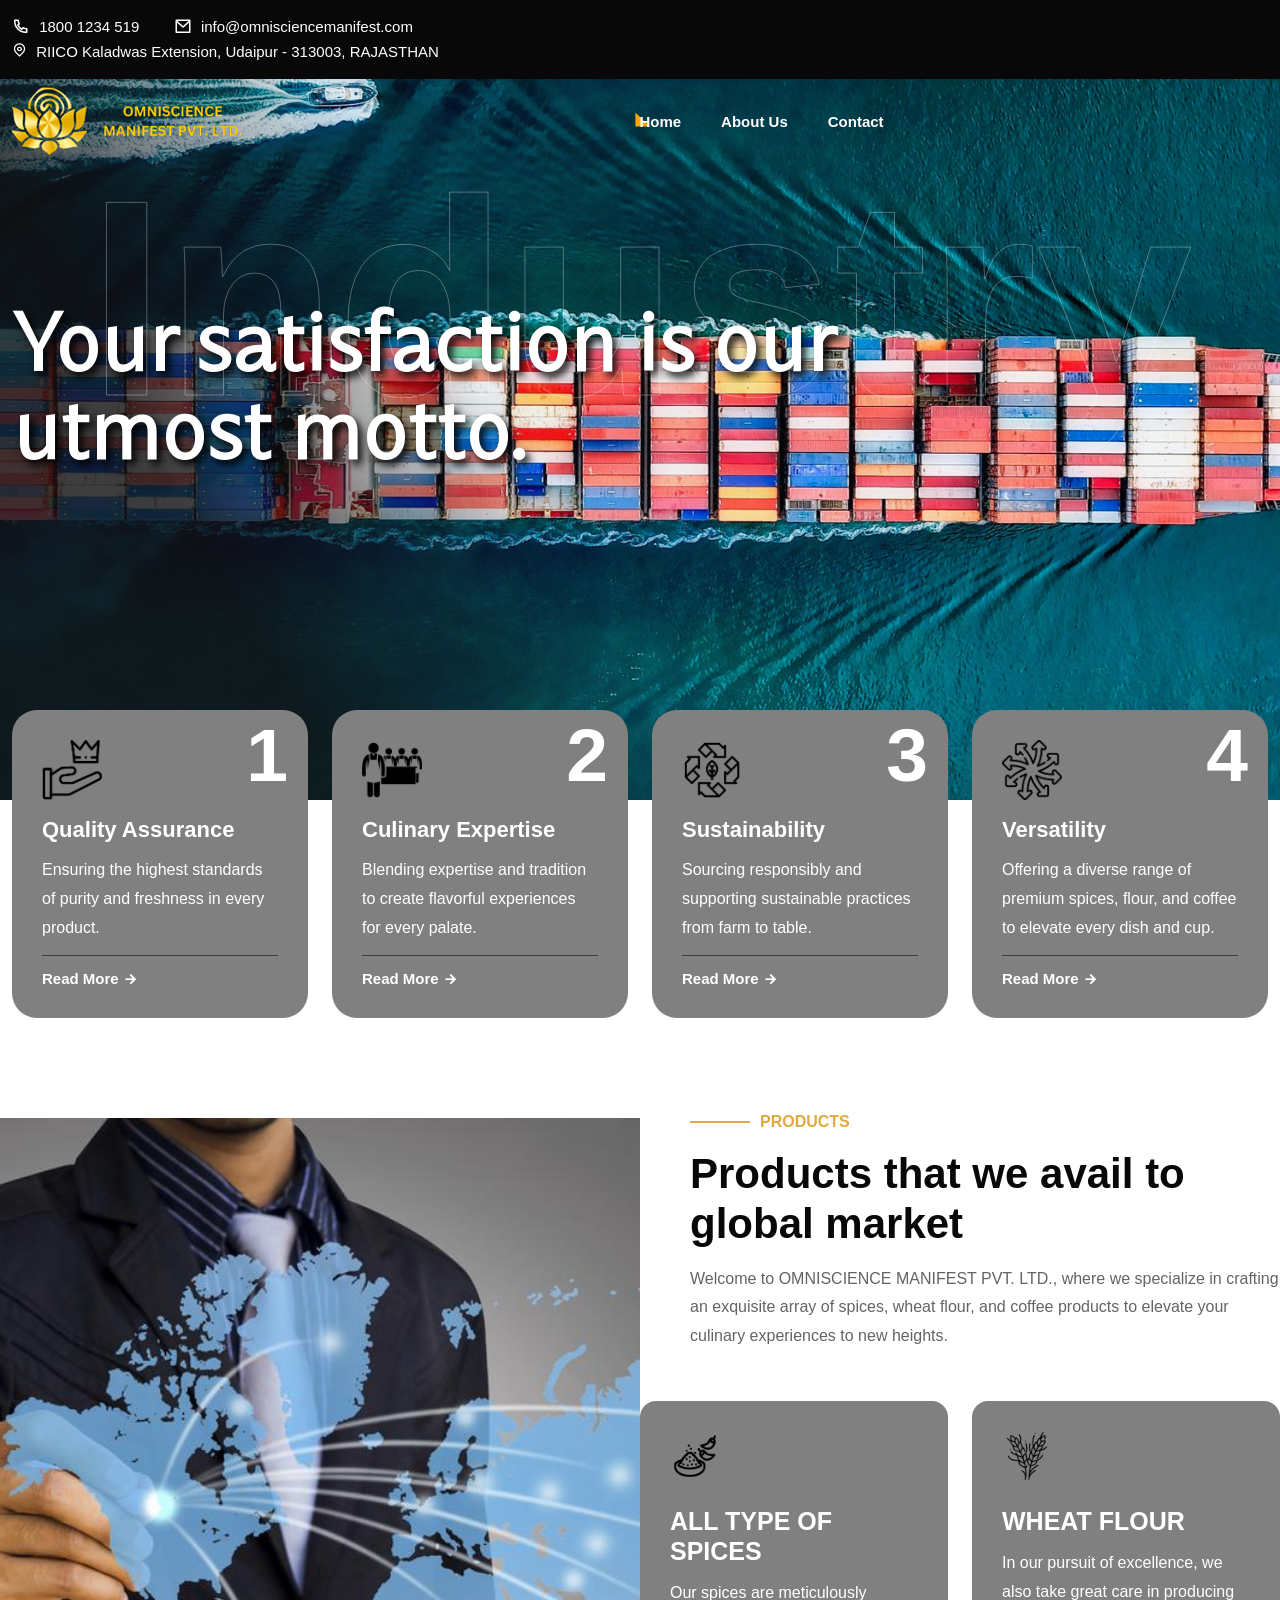
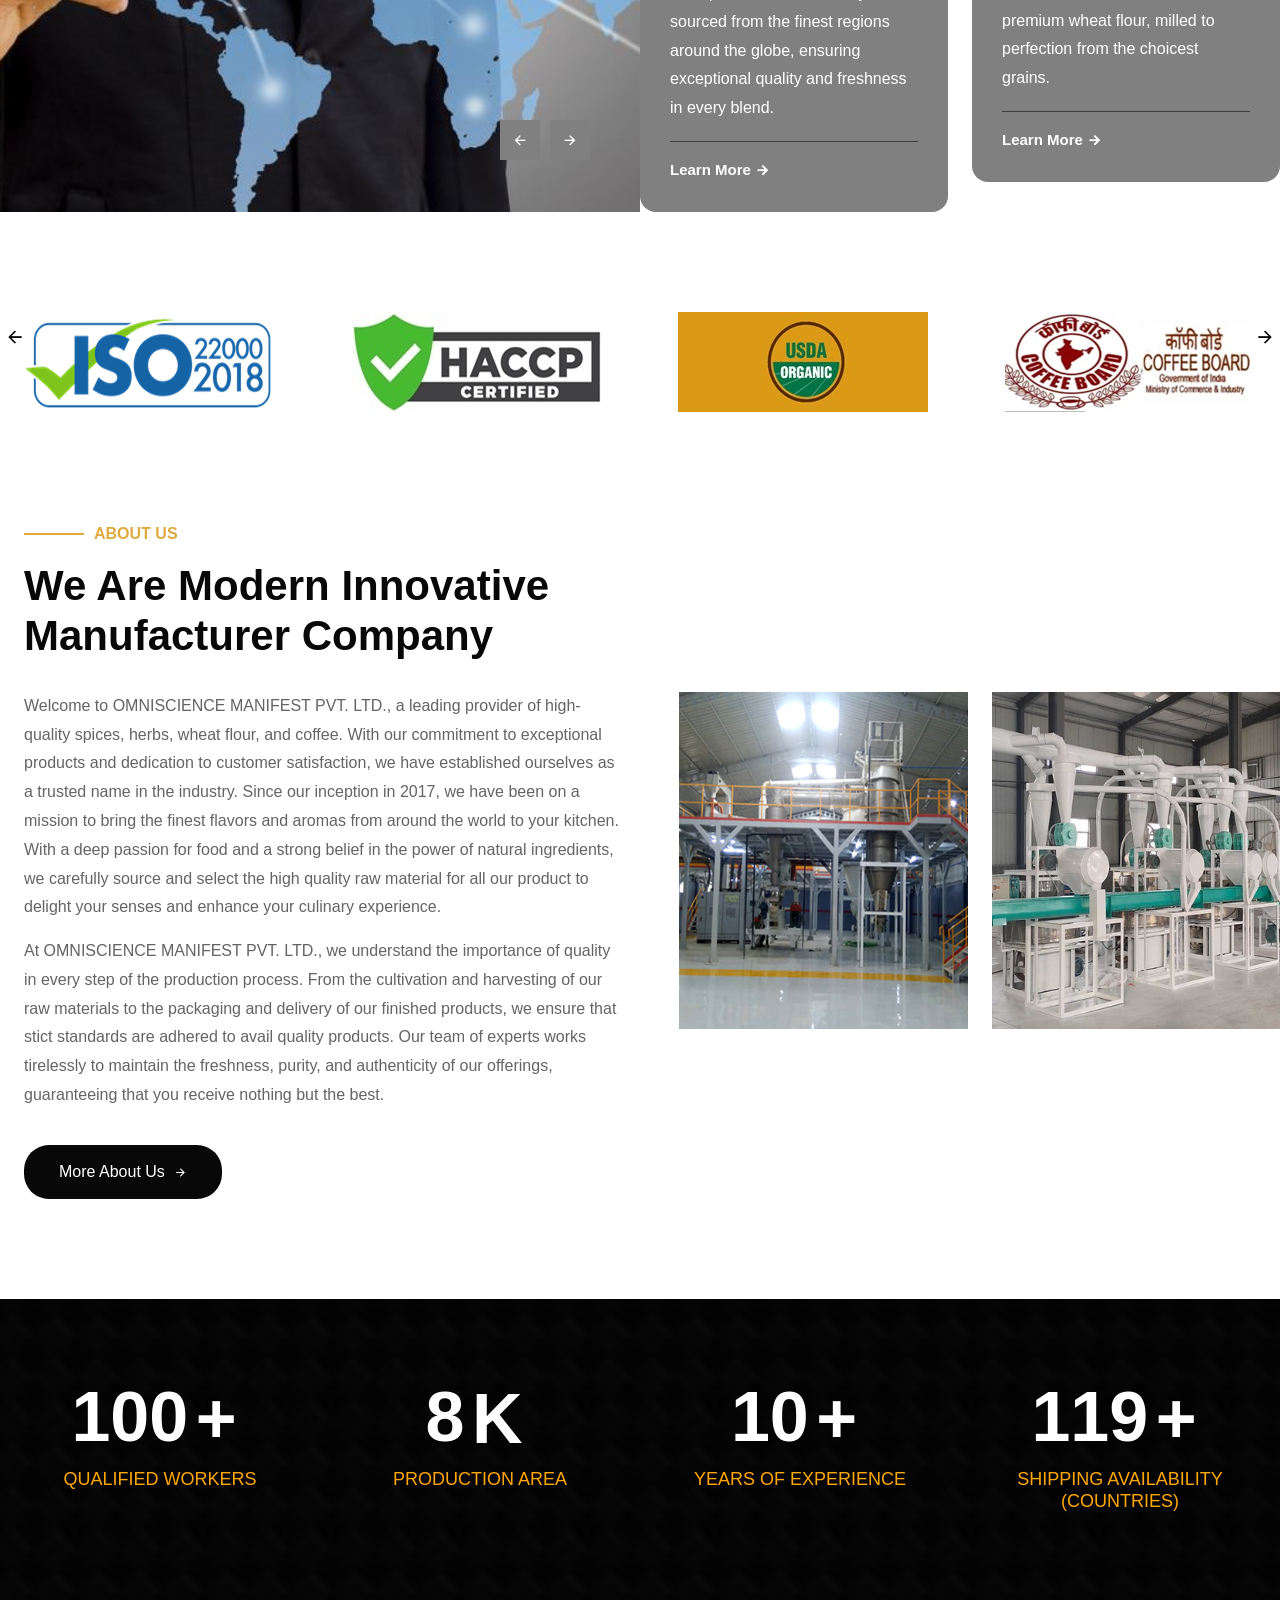
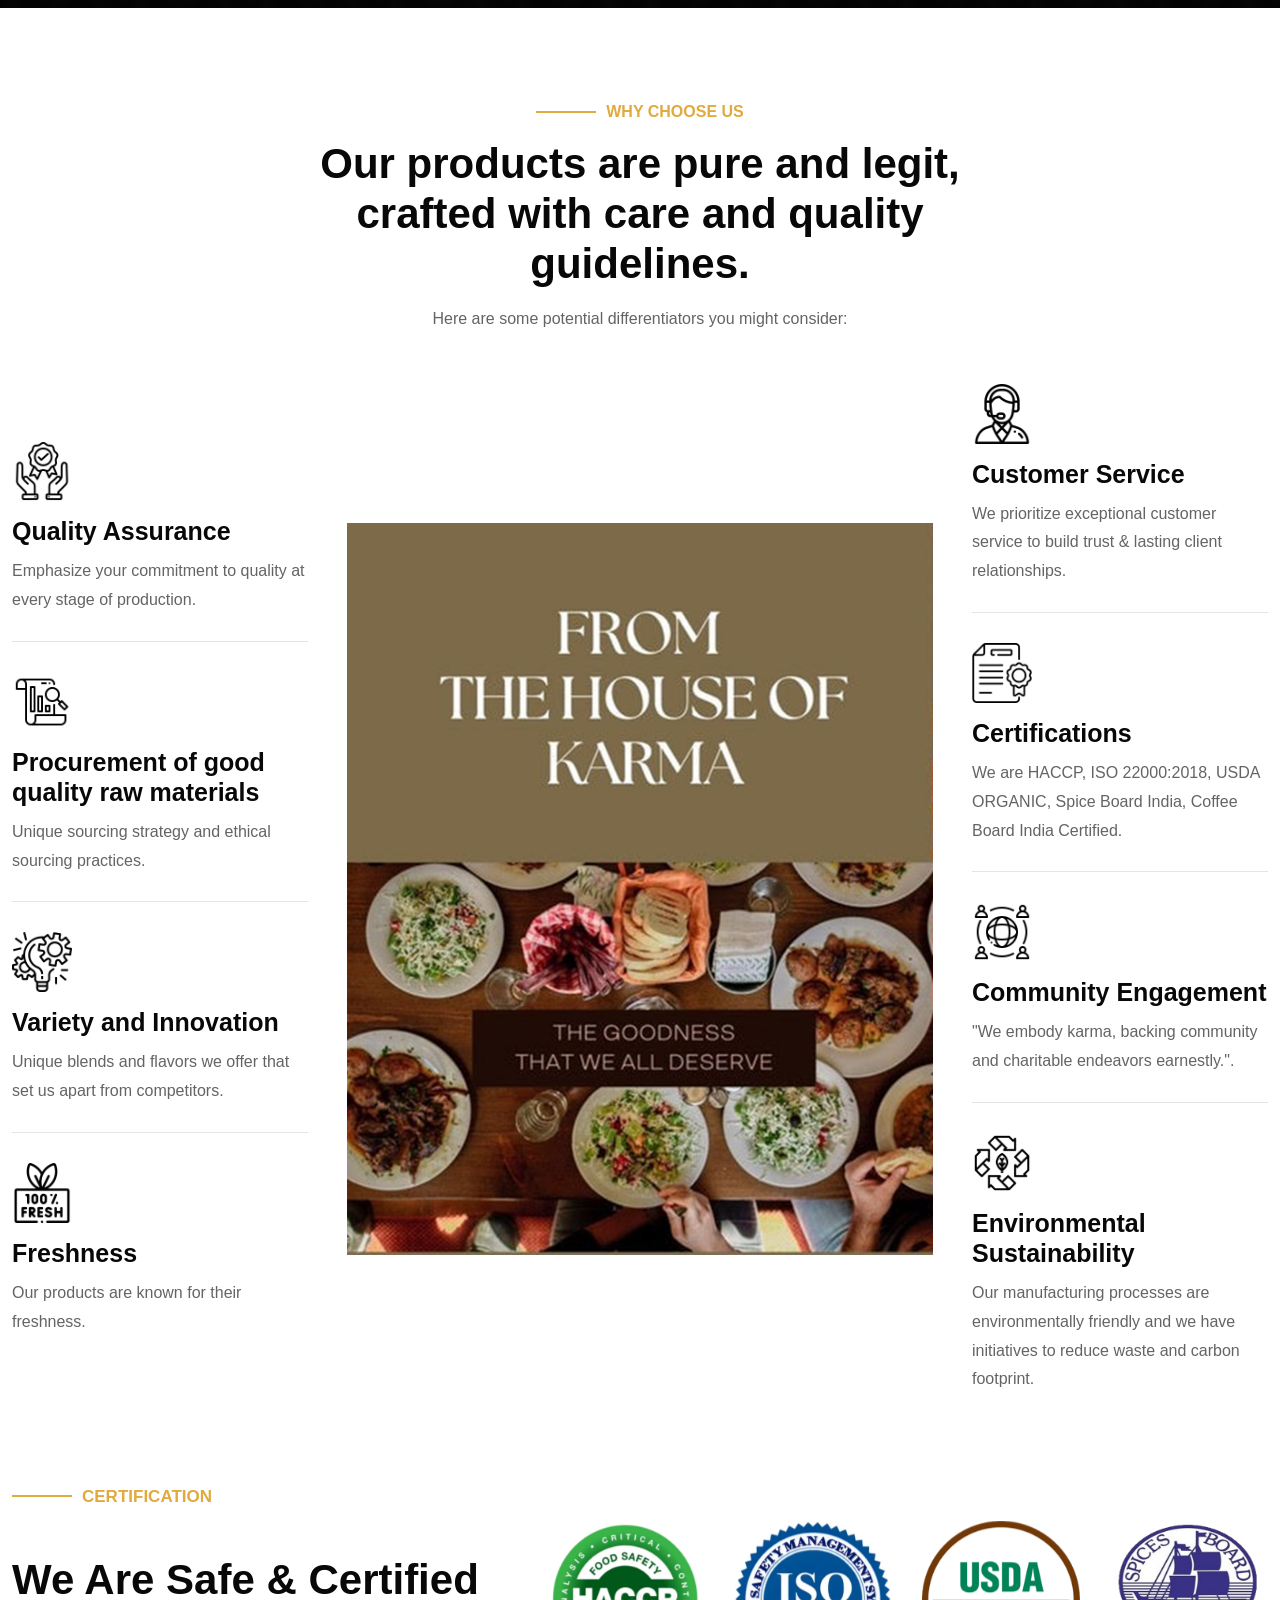
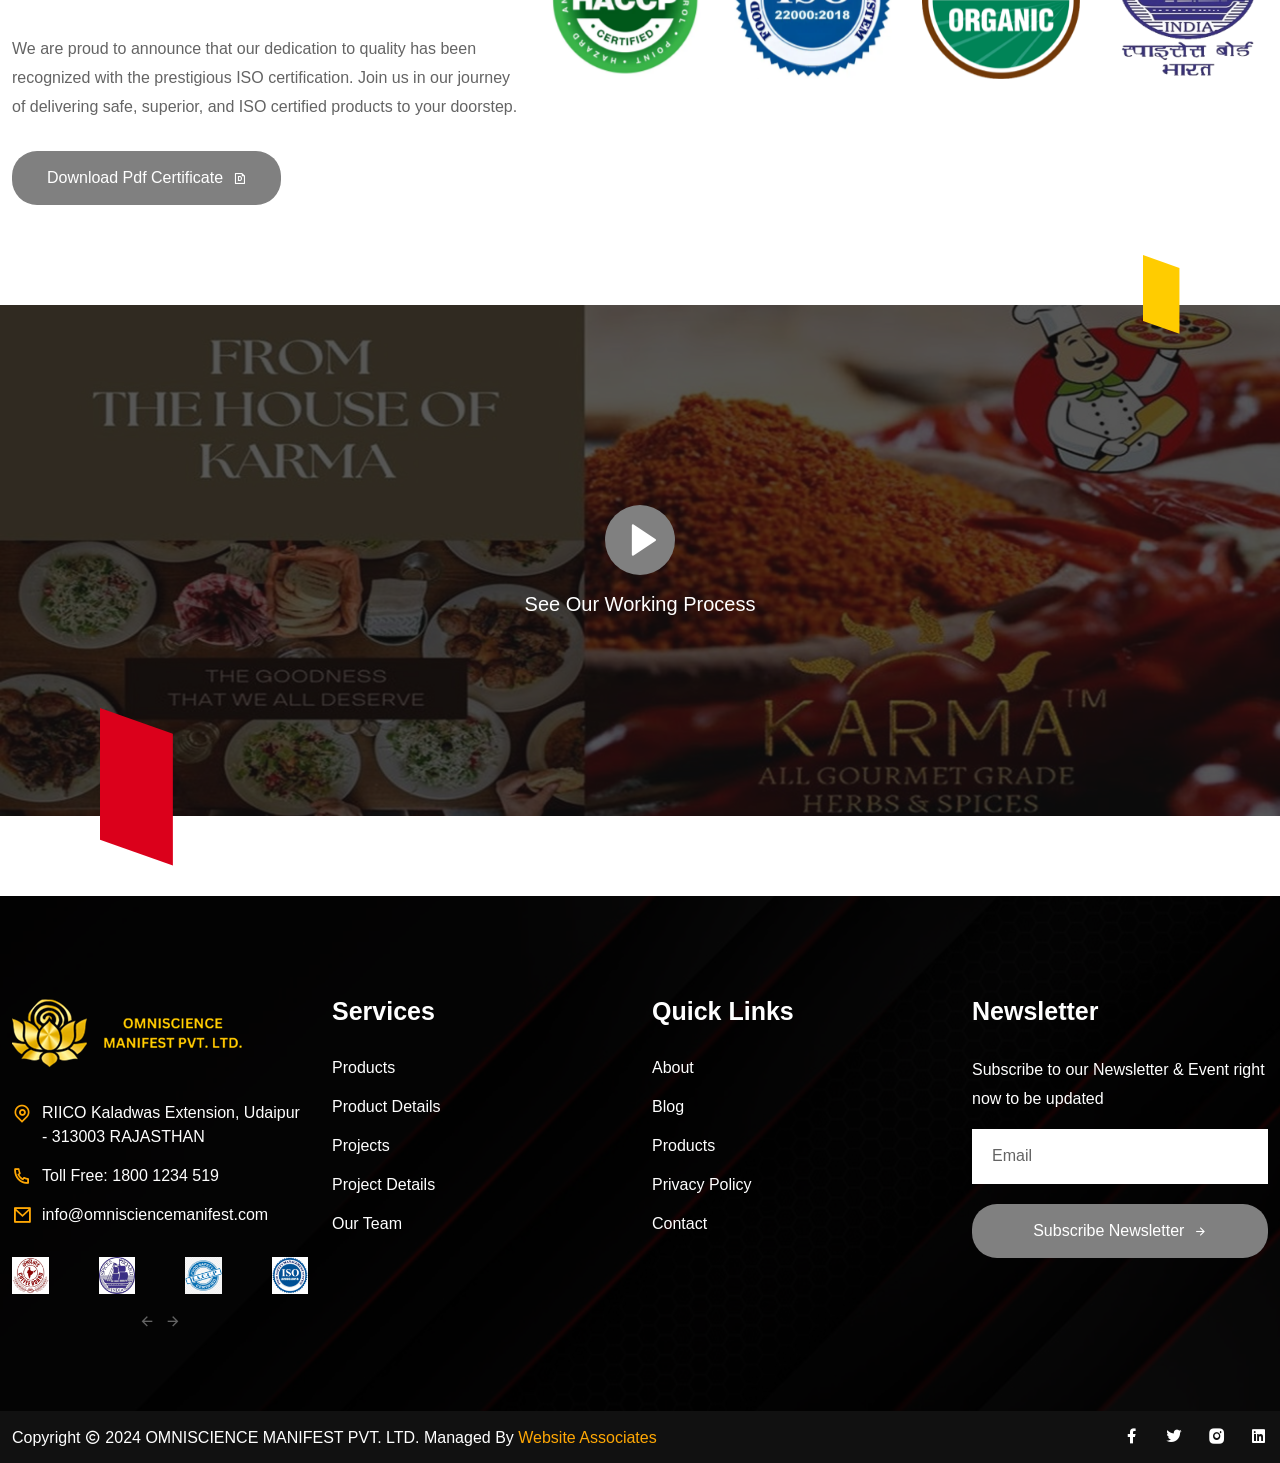
==== commit ad07f785: "few more bugs" ====
--- a/index.html
+++ b/index.html
@@ -87,7 +87,7 @@
 						<div class="mobile-responsive-menu">
 							<div class="logo">
 								<a href="index.html">
-									<img src="assets/images/logo.png" alt="logo">
+									<img class="logo2" src="assets/images/logo.png" alt="logo">
 								</a>
 							</div>
 						</div>
--- a/assets/css/navbar.css
+++ b/assets/css/navbar.css
@@ -872,7 +872,7 @@
     display: none;
   }
   .navbar-area.is-sticky {
-    background-color: var(--white-color) !important;
+    background-color: #111 !important;
     padding-top: 15px;
     padding-bottom: 15px;
   }
@@ -1034,7 +1034,7 @@
   }
   .navbar-area.is-sticky {
     /* background-color: var(--black-color) !important; */
-    background-color: var(--main-color) !important;
+    background-color: #111 !important;
   }
   .top-header-area ul li {
     font-size: 14px;
--- a/assets/css/style.css
+++ b/assets/css/style.css
@@ -146,7 +146,12 @@
 }
 
 img {
-  /* max-width: 100%; */
+  max-width: 100%;
+  height: auto;
+  /* width: 230px; */
+}
+
+img.logo2 {
   height: auto;
   width: 230px;
 }
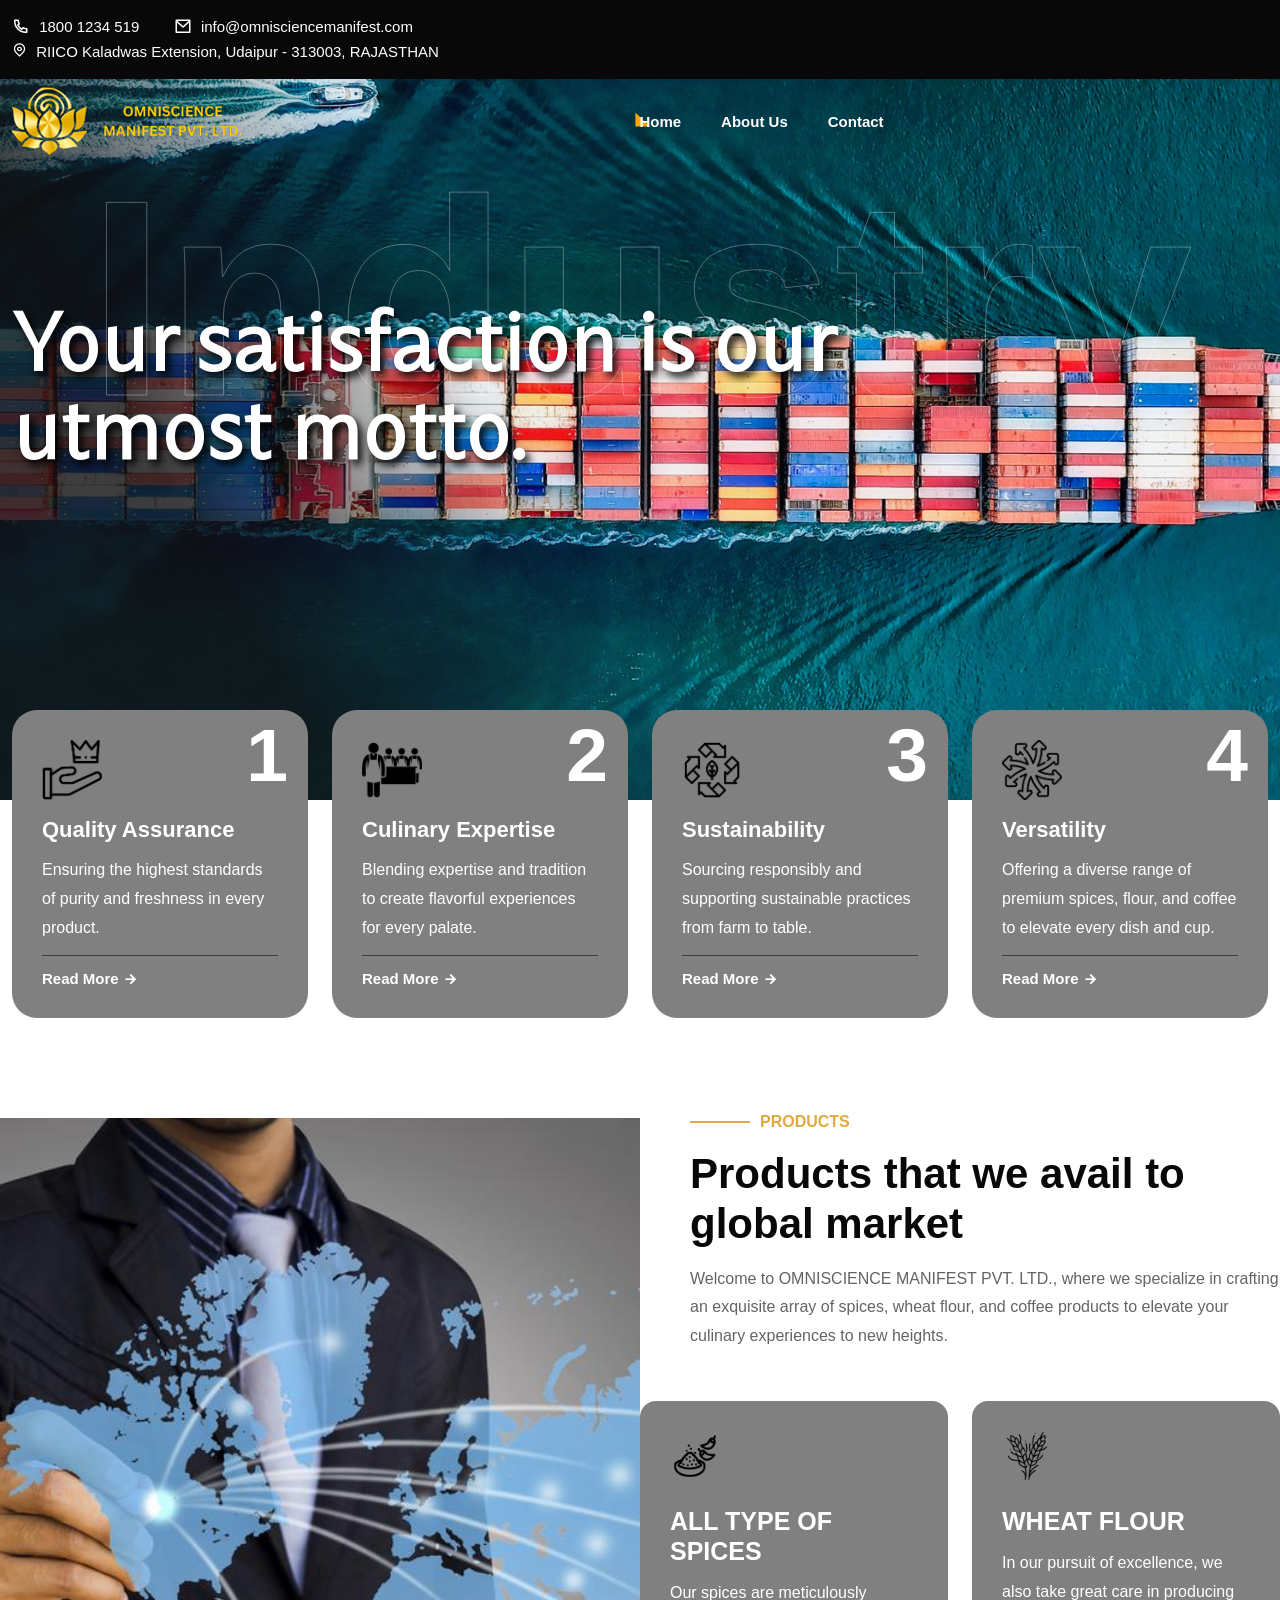
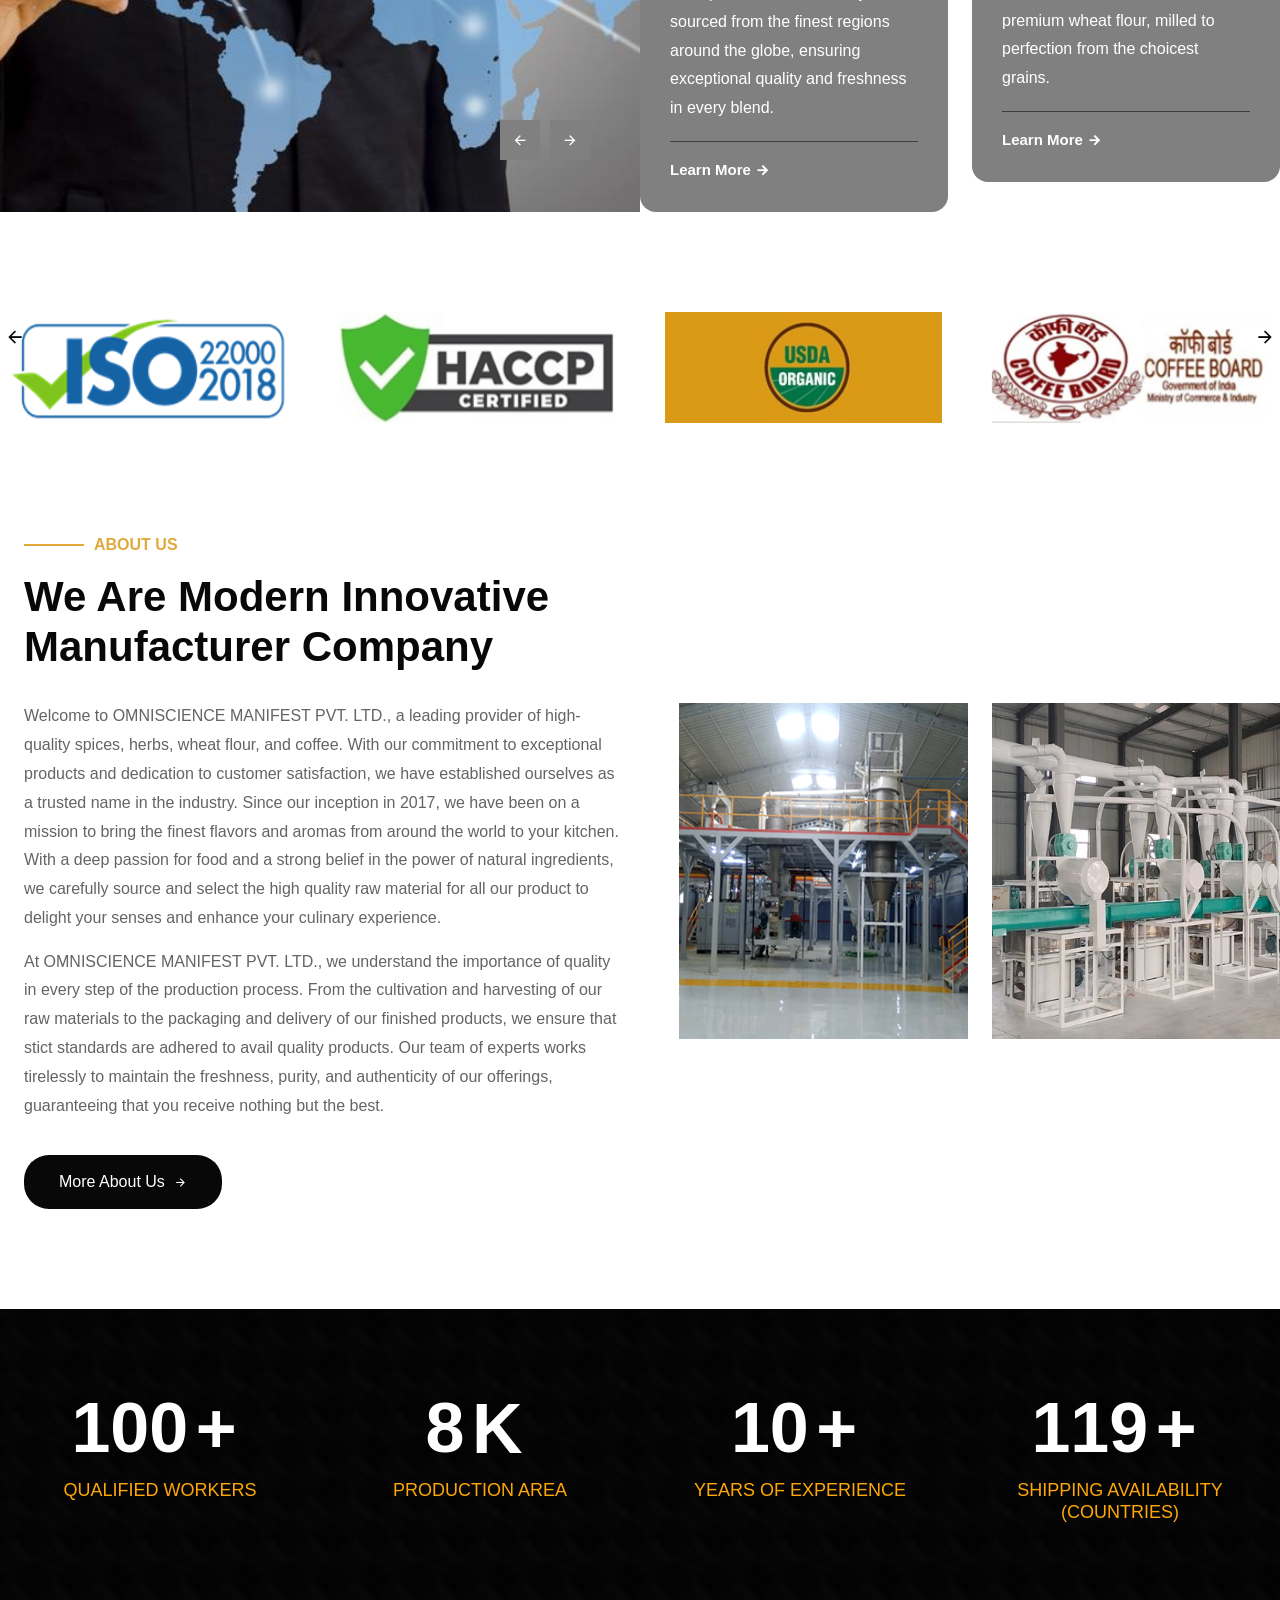
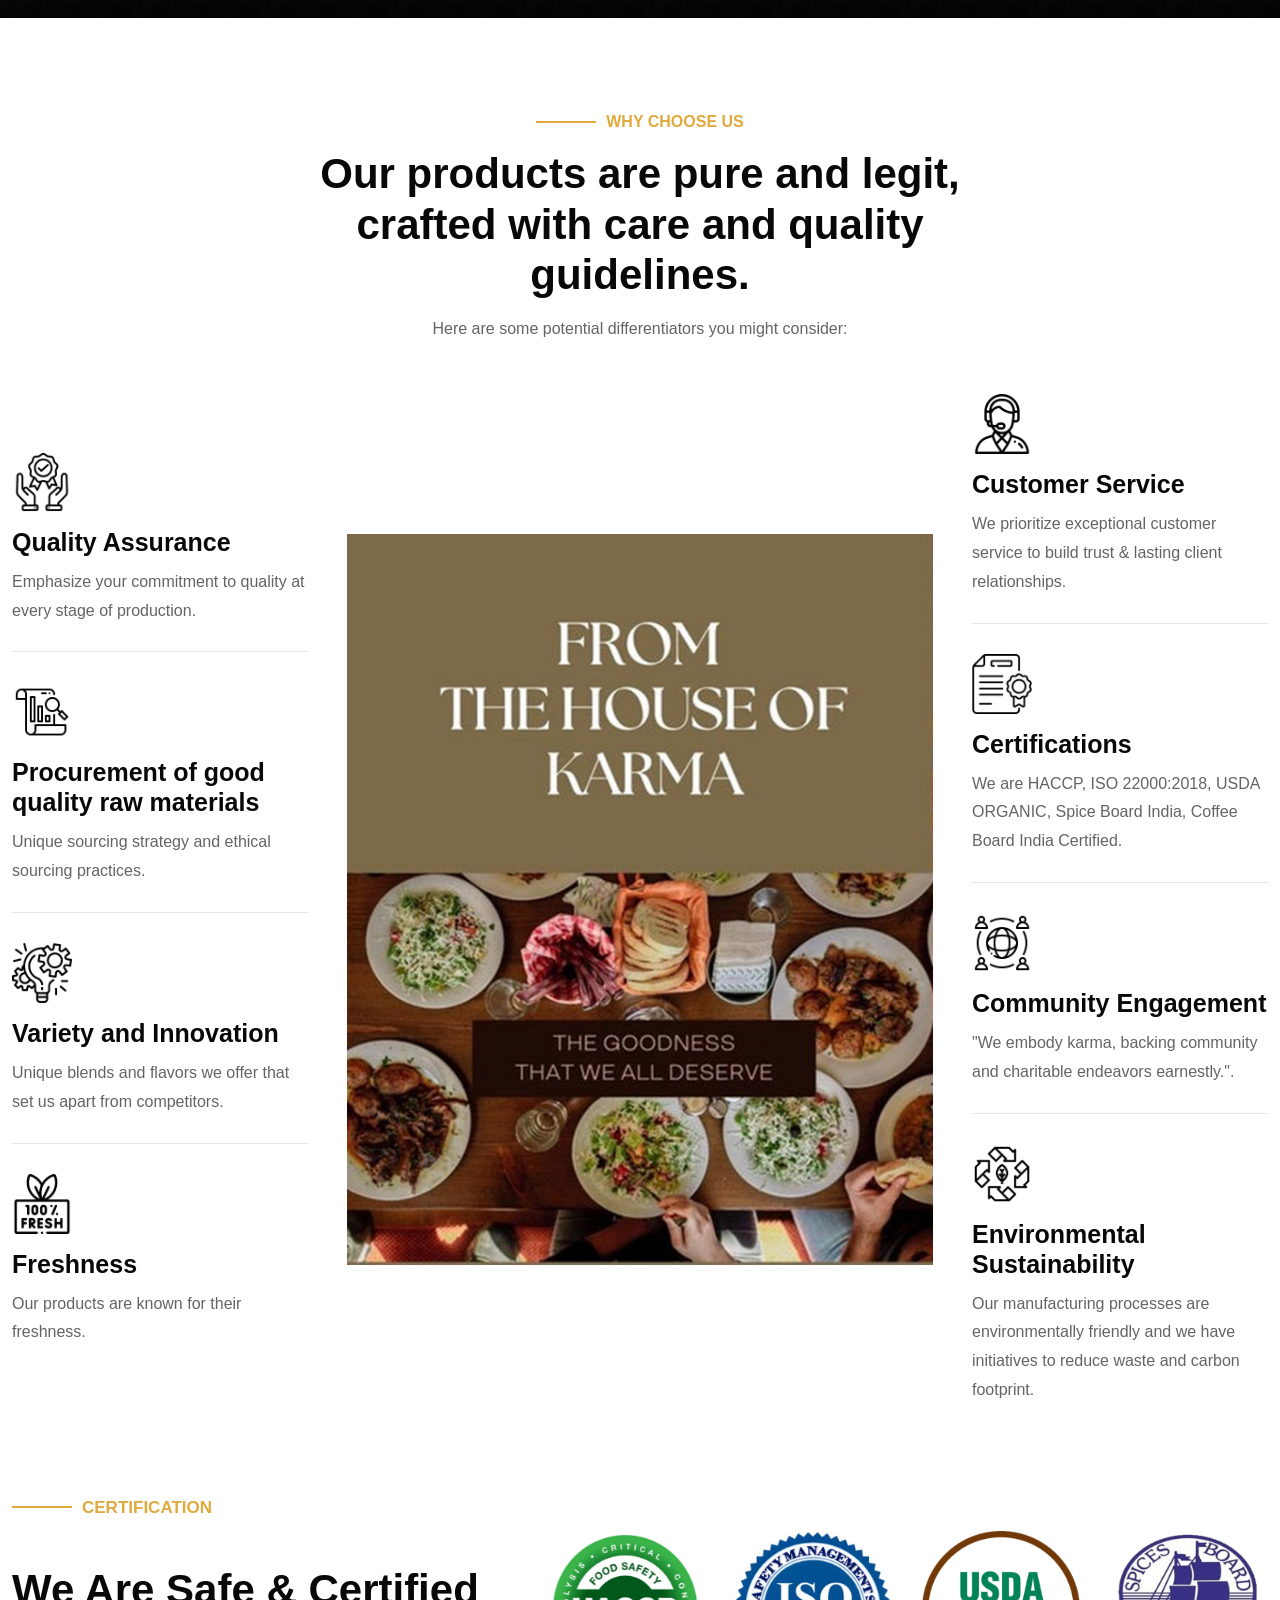
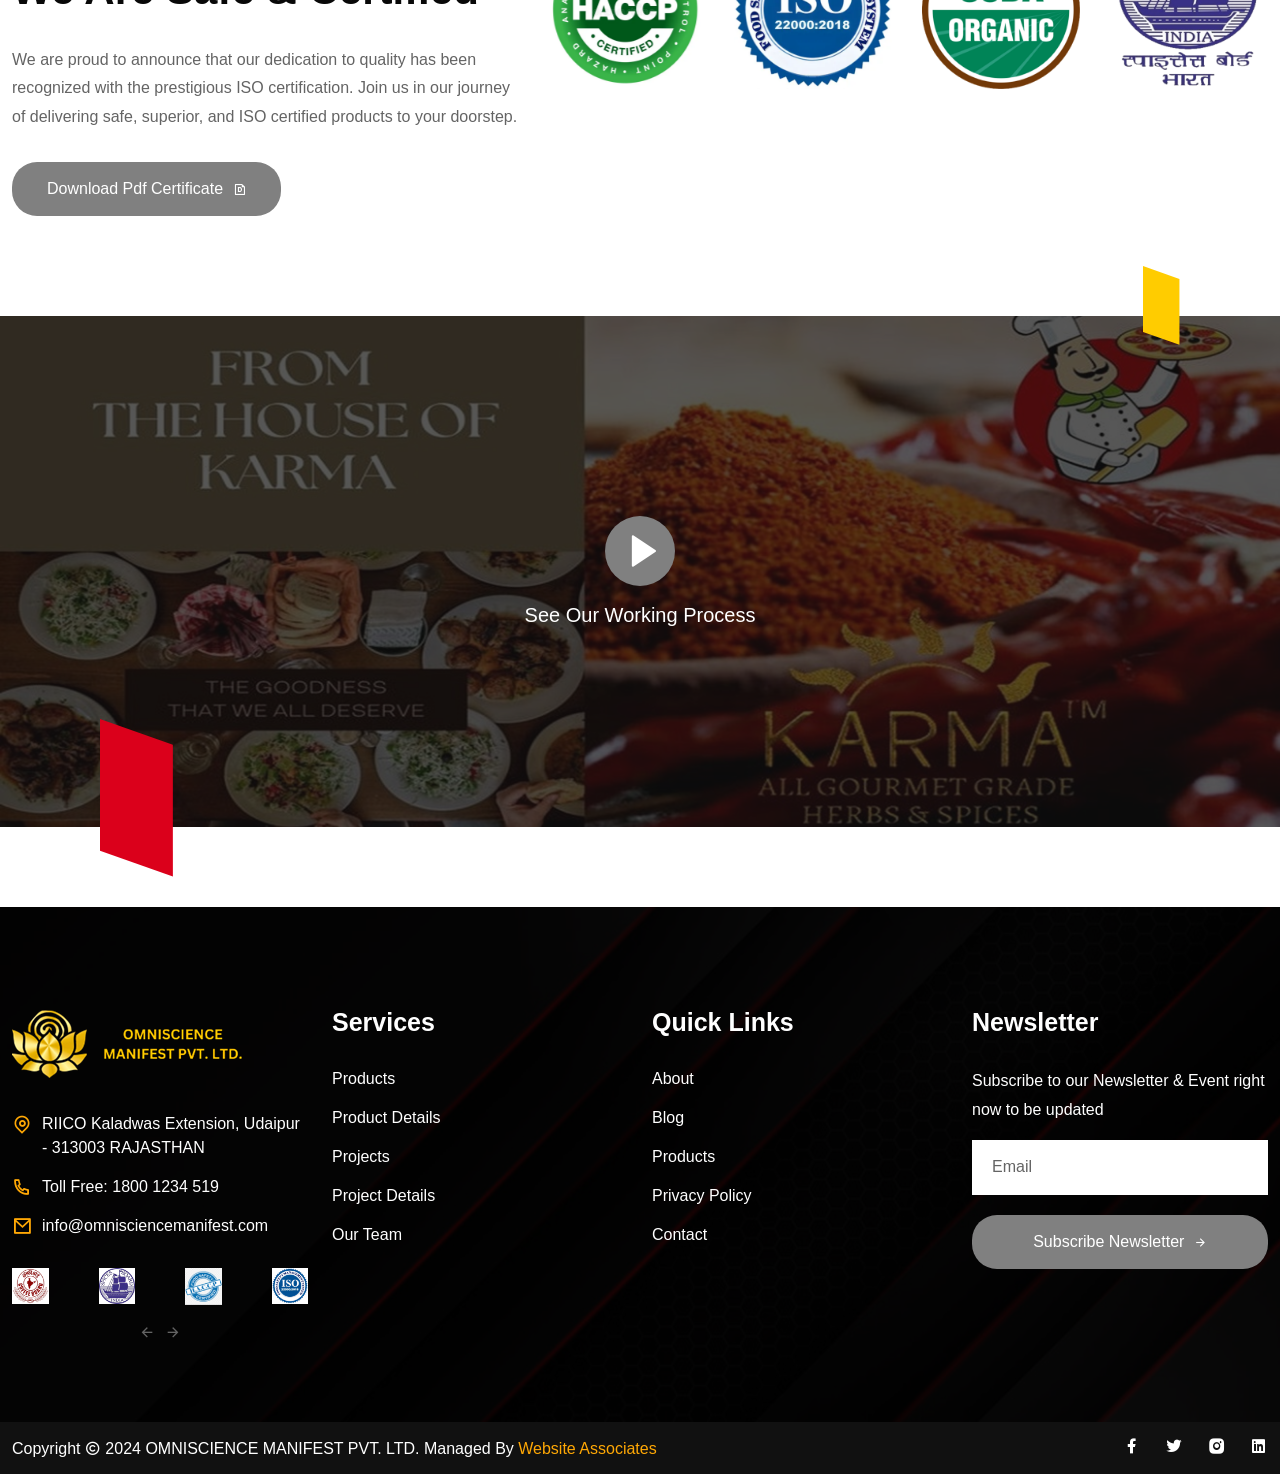
==== commit c42a37ba: "nothing" ====
--- a/index.html
+++ b/index.html
@@ -625,24 +625,24 @@
 						<div class="">
 							<div class="row">
 								<div class="partner-slider owl-carousel owl-theme">
-									<div class="partner-item">
-										<img src="assets/images/footer/coffee.png" alt="Image">
+									<div class="partner-item" >
+										<img src="assets/images/footer/coffee.png" style="max-width:1600px; " alt="Image">
 										<!-- <img src="assets/images/partner/partner-color-1.png" class="partner-color" alt=""> -->
 									</div>
 									<div class="partner-item">
-										<img src="assets/images/footer/spice.png" alt="Image">
+										<img src="assets/images/footer/spice.png" style="max-width:1600px;" alt="Image">
 										<!-- <img src="assets/images/partner/partner-color-2.png" class="partner-color" alt=""> -->
 									</div>
 									<div class="partner-item">
-										<img src="assets/images/footer/haccp.png" alt="Image">
+										<img src="assets/images/footer/haccp.png" style="max-width:1600px;" alt="Image">
 										<!-- <img src="assets/images/partner/partner-color-3.png" class="partner-color" alt=""> -->
 									</div>
 									<div class="partner-item">
-										<img src="assets/images/footer/ISO.png" alt="Image">
+										<img src="assets/images/footer/ISO.png"  style="max-width:1600px;" alt="Image">
 										<!-- <img src="assets/images/partner/partner-color-4.png" class="partner-color" alt=""> -->
 									</div>
 									<div class="partner-item">
-										<img src="assets/images/footer/usda.png" alt="Image">
+										<img src="assets/images/footer/usda.png"   style="max-width:1600px;"  alt="Image">
 										<!-- <img src="assets/images/partner/partner-color-2.png" class="partner-color" alt=""> -->
 									</div>
 								</div>
--- a/assets/css/style.css
+++ b/assets/css/style.css
@@ -740,7 +740,7 @@
 Partner Area Style
 ================================*/
 .partner-area .owl-carousel .owl-item img {
-  width: auto;
+  max-width: auto;
   margin: auto;
 }
 
@@ -1630,7 +1630,7 @@
   background-position: center center;
   background-repeat: no-repeat;
   background-size: contain;
-  height: 100%;
+  height: auto;
 }
 
 .testimonial-area .owl-carousel .owl-item img {
@@ -2127,6 +2127,10 @@
   position: relative;
   z-index: 1;
 }
+
+
+
+
 
 
 .con{
--- a/assets/css/responsive.css
+++ b/assets/css/responsive.css
@@ -701,7 +701,7 @@
     padding-top: 106px;
   }
   .top-header-area ul li {
-    font-size: 8px;
+    font-size: 11px;
     margin-right: 8px;
     margin-left: 8px;
   }
